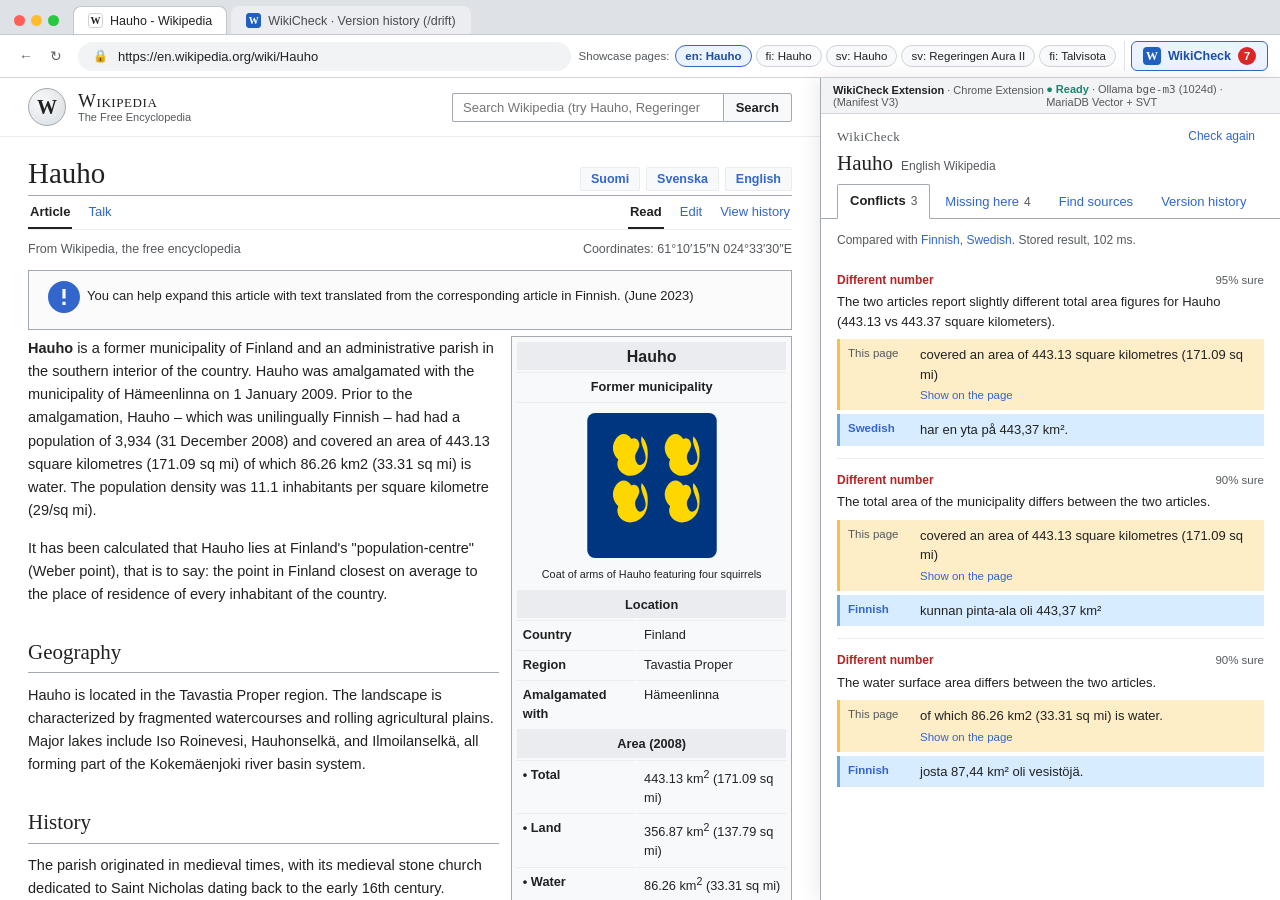
==== demo.html @ b53b030d "Add interactive GitHub-hosted Wikipedia + WikiCheck extension demo for Hauho" ====
<!doctype html>
<html lang="en">
<head>
  <meta charset="utf-8">
  <meta name="viewport" content="width=device-width, initial-scale=1">
  <title>Hauho - Wikipedia (with WikiCheck Extension Demo)</title>
  <style>
    :root {
      --paper: #ffffff;
      --wash: #f8f9fa;
      --ink: #202122;
      --muted: #54595d;
      --rule: #a2a9b1;
      --soft: #eaecf0;
      --link: #3366cc;
      --this: #feeec8;
      --this-edge: #f0c14b;
      --other: #d8ecff;
      --other-edge: #6fa8dc;
      --alert: #b32424;
      --good: #14866d;
      --fact: #1f5fbf;
      --attr: #9dc3ea;
      --disp: #f4a35f;
      --deny: #d1490f;
      --serif: "Linux Libertine", "Libertinus Serif", Georgia, "Times New Roman", serif;
      --sans: -apple-system, BlinkMacSystemFont, "Segoe UI", Roboto, "Helvetica Neue", Arial, sans-serif;
    }

    * { box-sizing: border-box; }
    html, body {
      margin: 0;
      padding: 0;
      height: 100%;
      overflow: hidden;
      font-family: var(--sans);
      color: var(--ink);
      background: #dee1e6;
    }
    [hidden] { display: none !important; }

    /* ---- Simulated Chrome Browser Frame ---- */
    .browser-shell {
      display: flex;
      flex-direction: column;
      height: 100vh;
      width: 100vw;
    }

    .browser-tabs {
      display: flex;
      align-items: flex-end;
      gap: 4px;
      padding: 6px 12px 0;
      background: #dee1e6;
      border-bottom: 1px solid #c4c7cc;
      user-select: none;
      flex: none;
    }

    .window-dots {
      display: flex;
      gap: 6px;
      align-items: center;
      padding: 0 10px 8px 2px;
    }
    .window-dots span {
      width: 11px;
      height: 11px;
      border-radius: 50%;
      display: inline-block;
    }
    .dot-r { background: #ff5f57; }
    .dot-y { background: #febc2e; }
    .dot-g { background: #28c840; }

    .b-tab {
      display: inline-flex;
      align-items: center;
      gap: 7px;
      padding: 6px 14px;
      font-size: 12.5px;
      color: #474a4f;
      background: #ebedf0;
      border: 1px solid transparent;
      border-bottom: 0;
      border-radius: 8px 8px 0 0;
      cursor: pointer;
      max-width: 260px;
      white-space: nowrap;
      overflow: hidden;
      text-overflow: ellipsis;
    }
    .b-tab.active {
      background: #ffffff;
      color: #202122;
      font-weight: 500;
      border-color: #c4c7cc;
    }
    .b-tab .w-favicon {
      width: 15px;
      height: 15px;
      border-radius: 3px;
      background: #fff;
      border: 1px solid #d0d4d9;
      display: inline-flex;
      align-items: center;
      justify-content: center;
      font-family: var(--serif);
      font-weight: 700;
      font-size: 10px;
      flex: none;
    }

    .browser-bar {
      display: flex;
      align-items: center;
      gap: 8px;
      padding: 6px 12px;
      background: #ffffff;
      border-bottom: 1px solid #d0d4d9;
      flex: none;
      flex-wrap: wrap;
    }

    .nav-btns {
      display: flex;
      gap: 2px;
    }
    .nav-btn {
      width: 28px;
      height: 28px;
      border: 0;
      background: transparent;
      border-radius: 50%;
      color: #5f6368;
      display: inline-flex;
      align-items: center;
      justify-content: center;
      cursor: pointer;
      font-size: 14px;
    }
    .nav-btn:hover { background: #f1f3f4; }

    .omnibox {
      flex: 1 1 260px;
      min-width: 200px;
      display: flex;
      align-items: center;
      gap: 8px;
      background: #f1f3f4;
      border-radius: 999px;
      padding: 5px 14px;
      font-size: 13px;
      color: #202122;
      border: 1px solid transparent;
    }
    .omnibox:focus-within {
      background: #fff;
      border-color: #3366cc;
      box-shadow: 0 0 0 2px rgba(51, 102, 204, 0.15);
    }
    .lock-icon {
      color: #5f6368;
      font-size: 12px;
      flex: none;
    }
    .url-input {
      border: 0;
      background: transparent;
      width: 100%;
      font: inherit;
      color: inherit;
      outline: none;
    }

    .quick-demos {
      display: flex;
      align-items: center;
      gap: 4px;
      flex-wrap: wrap;
    }
    .quick-demos-label {
      font-size: 11.5px;
      color: #54595d;
      margin-right: 2px;
    }
    .demo-pill {
      padding: 4px 9px;
      font-size: 11.5px;
      border-radius: 999px;
      border: 1px solid #d0d4d9;
      background: #f8f9fa;
      color: #202122;
      cursor: pointer;
      transition: all 0.15s;
    }
    .demo-pill:hover {
      background: #eaecf0;
      border-color: #a2a9b1;
    }
    .demo-pill.active {
      background: #eaf3ff;
      border-color: #3366cc;
      color: #1f4da0;
      font-weight: 600;
    }

    .ext-toolbar {
      display: flex;
      align-items: center;
      gap: 6px;
      padding-left: 6px;
      border-left: 1px solid #e0e2e6;
    }
    .ext-btn {
      position: relative;
      display: inline-flex;
      align-items: center;
      gap: 7px;
      padding: 5px 11px;
      border-radius: 6px;
      border: 1px solid #c8ccd1;
      background: #f8f9fa;
      color: #202122;
      font-size: 12.5px;
      font-weight: 600;
      cursor: pointer;
      transition: all 0.15s;
    }
    .ext-btn:hover { background: #eaecf0; }
    .ext-btn.open {
      background: #eaf3ff;
      border-color: #3366cc;
      color: #1d4fa3;
    }
    .ext-icon-box {
      width: 18px;
      height: 18px;
      border-radius: 4px;
      background: #1f5fbf;
      color: #fff;
      font-family: var(--serif);
      font-size: 12px;
      font-weight: 700;
      display: inline-flex;
      align-items: center;
      justify-content: center;
    }
    .ext-badge {
      display: inline-flex;
      align-items: center;
      justify-content: center;
      min-width: 18px;
      height: 18px;
      padding: 0 5px;
      border-radius: 999px;
      font-size: 11px;
      font-weight: 700;
      color: #fff;
      background: #dc2626;
    }

    /* ---- Main Workspace: Wikipedia Left + WikiCheck Extension Right ---- */
    .workspace {
      flex: 1 1 auto;
      min-height: 0;
      display: flex;
      background: #ffffff;
      position: relative;
    }

    /* ---- Wikipedia Vector-2022 Pane ---- */
    .wiki-pane {
      flex: 1 1 auto;
      min-width: 0;
      height: 100%;
      overflow-y: auto;
      background: #ffffff;
      color: #202122;
      scroll-behavior: smooth;
    }

    .wiki-topbar {
      display: flex;
      align-items: center;
      justify-content: space-between;
      padding: 10px 28px;
      border-bottom: 1px solid #eaecf0;
      background: #ffffff;
      position: sticky;
      top: 0;
      z-index: 10;
    }
    .wiki-brand {
      display: flex;
      align-items: center;
      gap: 12px;
    }
    .wiki-globe {
      width: 38px;
      height: 38px;
      border-radius: 50%;
      background: radial-gradient(circle at 35% 35%, #f8f9fa, #d8dce0);
      border: 1px solid #a2a9b1;
      display: flex;
      align-items: center;
      justify-content: center;
      font-family: var(--serif);
      font-size: 20px;
      font-weight: 700;
      color: #202122;
    }
    .wiki-wordmark {
      font-family: var(--serif);
      font-size: 19px;
      letter-spacing: 0.03em;
      line-height: 1.1;
      font-variant: small-caps;
    }
    .wiki-tagline {
      font-size: 11px;
      color: #54595d;
      display: block;
      font-family: var(--sans);
      font-variant: normal;
      letter-spacing: 0;
    }
    .wiki-search-box {
      display: flex;
      max-width: 340px;
      width: 100%;
    }
    .wiki-search-box input {
      flex: 1;
      padding: 6px 10px;
      border: 1px solid #a2a9b1;
      border-right: 0;
      border-radius: 2px 0 0 2px;
      font-size: 13px;
    }
    .wiki-search-box button {
      padding: 6px 12px;
      border: 1px solid #a2a9b1;
      background: #f8f9fa;
      font-size: 13px;
      font-weight: 600;
      color: #202122;
      border-radius: 0 2px 2px 0;
      cursor: pointer;
    }

    .wiki-container {
      max-width: 1040px;
      margin: 0 auto;
      padding: 18px 28px 64px;
    }

    .wiki-title-row {
      display: flex;
      align-items: baseline;
      justify-content: space-between;
      border-bottom: 1px solid #a2a9b1;
      padding-bottom: 4px;
      gap: 12px;
    }
    .wiki-title-row h1 {
      margin: 0;
      font-family: var(--serif);
      font-size: 29px;
      font-weight: 400;
      line-height: 1.25;
    }
    .wiki-lang-switcher {
      display: inline-flex;
      align-items: center;
      gap: 6px;
      font-size: 13px;
    }
    .wiki-lang-btn {
      padding: 4px 10px;
      color: #3366cc;
      background: #f8f9fa;
      border: 1px solid #eaecf0;
      border-radius: 2px;
      cursor: pointer;
      font-weight: 600;
      font-size: 12.5px;
    }
    .wiki-lang-btn:hover {
      background: #eaf3ff;
      border-color: #3366cc;
    }

    .wiki-page-tabs {
      display: flex;
      justify-content: space-between;
      align-items: center;
      border-bottom: 1px solid #eaecf0;
      margin-bottom: 12px;
      font-size: 13px;
    }
    .wiki-tab-group {
      display: flex;
      gap: 14px;
    }
    .wiki-tab {
      padding: 8px 2px;
      color: #3366cc;
      background: none;
      border: 0;
      border-bottom: 2px solid transparent;
      cursor: pointer;
      font: inherit;
    }
    .wiki-tab:hover { text-decoration: underline; }
    .wiki-tab.active {
      color: #202122;
      border-bottom-color: #202122;
      font-weight: 600;
    }

    .wiki-site-sub {
      font-size: 12.5px;
      color: #54595d;
      margin-bottom: 14px;
      display: flex;
      justify-content: space-between;
      flex-wrap: wrap;
      gap: 8px;
    }

    /* Wikipedia Content Styling */
    .mw-body-content {
      font-size: 14.5px;
      line-height: 1.6;
      color: #202122;
    }
    .mw-body-content a {
      color: #3366cc;
      text-decoration: none;
    }
    .mw-body-content a:hover { text-decoration: underline; }
    .mw-body-content p {
      margin: 0.5em 0 1em;
    }
    .mw-body-content h2 {
      font-family: var(--serif);
      font-size: 21px;
      font-weight: 400;
      border-bottom: 1px solid #a2a9b1;
      padding-bottom: 3px;
      margin: 1.4em 0 0.5em;
      overflow: hidden;
    }
    .mw-body-content h3 {
      font-size: 16.5px;
      font-weight: 600;
      margin: 1.1em 0 0.4em;
    }
    .mw-editsection {
      font-family: var(--sans);
      font-size: 12px;
      font-weight: 400;
      color: #54595d;
      margin-left: 8px;
    }
    .reference {
      font-size: 11px;
      line-height: 1;
      vertical-align: super;
    }

    /* Expand banner */
    .ambox {
      margin: 0 0 16px;
      padding: 10px 14px;
      background: #f8f9fa;
      border: 1px solid #a2a9b1;
      border-left: 10px solid #3366cc;
      font-size: 13px;
      line-height: 1.45;
      display: flex;
      gap: 12px;
      align-items: flex-start;
    }
    .ambox-icon {
      font-size: 18px;
      color: #3366cc;
      font-weight: 700;
      flex: none;
      padding-top: 2px;
    }

    /* Infobox */
    .wiki-infobox {
      float: right;
      clear: right;
      width: 290px;
      margin: 0 0 16px 22px;
      background: #f8f9fa;
      border: 1px solid #a2a9b1;
      padding: 4px;
      font-size: 12.5px;
      line-height: 1.45;
    }
    @media (max-width: 1100px) {
      .wiki-infobox { float: none; width: 100%; max-width: 340px; margin: 0 0 16px 0; }
    }
    .wiki-infobox th, .wiki-infobox td {
      padding: 4px 6px;
      vertical-align: top;
      text-align: left;
      border-top: 1px solid #eaecf0;
    }
    .wiki-infobox .ib-title {
      text-align: center;
      font-size: 15px;
      font-weight: 700;
      background: #eaecf0;
      padding: 6px;
      border-top: 0;
    }
    .wiki-infobox .ib-sub {
      text-align: center;
      font-size: 12px;
      color: #54595d;
      background: #f0f2f5;
      padding: 3px 6px;
    }
    .wiki-infobox .ib-center {
      text-align: center;
      padding: 8px 6px;
    }
    .wiki-infobox .ib-section {
      background: #eaecf0;
      font-weight: 600;
      text-align: left;
    }

    /* Tables in articles (e.g., Regeringen Aura II) */
    .wikitable {
      border-collapse: collapse;
      margin: 1em 0;
      background: #f8f9fa;
      border: 1px solid #a2a9b1;
      font-size: 13.5px;
      width: 100%;
    }
    .wikitable th, .wikitable td {
      border: 1px solid #a2a9b1;
      padding: 6px 10px;
      text-align: left;
    }
    .wikitable th {
      background: #eaecf0;
      font-weight: 600;
    }

    /* Edit banner inside Wikipedia */
    .wiki-edit-banner {
      margin: 0 0 14px;
      padding: 12px 14px;
      background: #fef9e7;
      border: 1px solid #f0c14b;
      border-left: 4px solid #d97706;
      font-size: 13px;
      display: flex;
      align-items: center;
      justify-content: space-between;
      gap: 12px;
      flex-wrap: wrap;
    }
    .wiki-edit-actions {
      display: flex;
      gap: 8px;
      flex-wrap: wrap;
    }
    .wiki-btn {
      padding: 5px 11px;
      font-size: 12.5px;
      font-weight: 600;
      border-radius: 2px;
      border: 1px solid #a2a9b1;
      background: #fff;
      cursor: pointer;
    }
    .wiki-btn.primary {
      background: #3366cc;
      border-color: #3366cc;
      color: #fff;
    }
    .wiki-btn.primary:hover { background: #2a4b8d; }
    #mw-content-text[contenteditable="true"] {
      outline: 2px dashed #3366cc;
      outline-offset: 8px;
      background: #fffef9;
    }

    /* Highlight style from extension/content.js */
    .aikakone-hl {
      outline: 3px solid #dc2626 !important;
      background-color: #fef08a !important;
      border-radius: 4px;
      transition: background-color 0.3s ease;
    }

    /* ---- WikiCheck Extension Popup Sidebar (Exact styles from extension/styles.css) ---- */
    .extension-dock {
      width: 460px;
      flex: none;
      height: 100%;
      border-left: 1px solid var(--rule);
      background: var(--paper);
      display: flex;
      flex-direction: column;
      box-shadow: -4px 0 18px rgba(0, 0, 0, 0.08);
      z-index: 20;
    }
    @media (max-width: 900px) {
      .workspace { flex-direction: column; }
      .extension-dock { width: 100%; height: 52%; border-left: 0; border-top: 2px solid var(--rule); }
    }

    .ext-chrome-caption {
      display: flex;
      align-items: center;
      justify-content: space-between;
      padding: 5px 12px;
      background: #f1f3f4;
      border-bottom: 1px solid #d0d4d9;
      font-size: 11px;
      color: #54595d;
      flex: none;
    }
    .ext-chrome-caption strong { color: #202122; }

    .wikicheck-popup {
      flex: 1 1 auto;
      min-height: 0;
      display: flex;
      flex-direction: column;
      font: 13px/1.5 var(--sans);
      color: var(--ink);
      background: var(--paper);
    }
    .wikicheck-popup a { color: var(--link); text-decoration: none; }
    .wikicheck-popup a:hover { text-decoration: underline; }
    .wikicheck-popup button { font: inherit; cursor: pointer; }

    .wikicheck-popup header { padding: 10px 16px 0; border-bottom: 1px solid var(--rule); flex: none; }
    .wikicheck-popup .masthead { display: flex; align-items: center; justify-content: space-between; min-height: 22px; }
    .wikicheck-popup .wordmark { font: 400 13px/1 var(--serif); letter-spacing: .04em; color: var(--muted); }
    .wikicheck-popup .page-title {
      margin: 2px 0 8px; font: 400 21px/1.25 var(--serif); color: var(--ink);
      overflow: hidden; text-overflow: ellipsis; white-space: nowrap;
    }
    .wikicheck-popup .page-title .edition { font: 400 12px/1 var(--sans); color: var(--muted); margin-left: 8px; white-space: nowrap; }
    .wikicheck-popup .quiet-btn {
      padding: 2px 8px; font-size: 12px; color: var(--link);
      background: none; border: 1px solid transparent; border-radius: 2px;
    }
    .wikicheck-popup .quiet-btn:hover { text-decoration: underline; }

    .wikicheck-popup .modes { display: flex; gap: 2px; margin-bottom: -1px; }
    .wikicheck-popup .mode {
      padding: 6px 12px 7px; font-size: 13px; color: var(--link);
      background: none; border: 1px solid transparent; border-bottom: 0; border-radius: 2px 2px 0 0;
    }
    .wikicheck-popup .mode:not(.active):hover { text-decoration: underline; }
    .wikicheck-popup .mode.active {
      color: var(--ink); font-weight: 600; background: var(--paper); cursor: default;
      border-color: var(--rule); border-bottom: 1px solid var(--paper);
    }
    .wikicheck-popup .n { margin-left: 5px; font-size: 12px; font-weight: 400; color: var(--muted); }
    .wikicheck-popup .n:empty { display: none; }

    .wikicheck-popup .field-row { display: flex; }
    .wikicheck-popup .field-row input[type=text] {
      flex: 1; min-width: 0; padding: 6px 9px; font: inherit; color: inherit; background: var(--paper);
      border: 1px solid var(--rule); border-right: 0; border-radius: 2px 0 0 2px; outline: none;
    }
    .wikicheck-popup .field-row input[type=text]:focus,
    .wikicheck-popup textarea:focus,
    .wikicheck-popup input[type=date]:focus {
      border-color: var(--link); box-shadow: inset 0 0 0 1px var(--link);
    }
    .wikicheck-popup .field-row button, .wikicheck-popup .primary {
      padding: 6px 14px; font-weight: 600; color: #fff; background: var(--link);
      border: 1px solid var(--link); border-radius: 0 2px 2px 0;
    }
    .wikicheck-popup .primary { border-radius: 2px; }
    .wikicheck-popup .field-row button:hover, .wikicheck-popup .primary:hover { background: #2a4b8d; border-color: #2a4b8d; }
    #driftForm + #driftOut > .also:first-child, #driftForm + #driftOut > .state { margin-top: 10px; }

    .wikicheck-popup main { padding: 12px 16px 16px; overflow-y: auto; flex: 1 1 auto; min-height: 0; }

    .wikicheck-popup .state { padding: 22px 8px; color: var(--muted); text-align: center; }
    .wikicheck-popup .state strong { color: var(--ink); }
    .wikicheck-popup .state small { display: block; margin-top: 4px; }
    .wikicheck-popup .spinner {
      width: 20px; height: 20px; margin: 0 auto 10px;
      border: 2px solid var(--soft); border-top-color: var(--link);
      border-radius: 50%; animation: spin .8s linear infinite;
    }
    .wikicheck-popup .spinner.inline { display: inline-block; width: 11px; height: 11px; margin: 0 7px -1px 0; }
    @keyframes spin { to { transform: rotate(360deg); } }

    .wikicheck-popup .also { margin: 0 0 10px; font-size: 12px; color: var(--muted); }
    .wikicheck-popup .section-label { margin: 16px 0 2px; font: 400 15px/1.3 var(--serif); border-bottom: 1px solid var(--soft); padding-bottom: 2px; }

    .wikicheck-popup .item { padding: 12px 0; border-bottom: 1px solid var(--soft); }
    .wikicheck-popup .item:last-child { border-bottom: 0; }
    .wikicheck-popup .item-head { display: flex; align-items: baseline; justify-content: space-between; gap: 10px; margin-bottom: 3px; }
    .wikicheck-popup .kind { font-size: 12px; font-weight: 600; color: var(--alert); }
    .wikicheck-popup .kind.gap { color: #8a5a00; }
    .wikicheck-popup .kind.calm { color: var(--muted); }
    .wikicheck-popup .aside { font-size: 11.5px; color: var(--muted); white-space: nowrap; }
    .wikicheck-popup .expl { margin: 0 0 8px; }

    .wikicheck-popup .side {
      display: grid; grid-template-columns: 62px 1fr; gap: 0 10px; align-items: start;
      padding: 6px 8px; border-left: 3px solid; margin-top: 4px;
    }
    .wikicheck-popup .side.this { background: var(--this); border-color: var(--this-edge); }
    .wikicheck-popup .side.other { background: var(--other); border-color: var(--other-edge); }
    .wikicheck-popup .side-label { font-size: 11.5px; color: var(--muted); line-height: 1.4; }
    .wikicheck-popup .side-label a { font-weight: 600; }
    .wikicheck-popup .quote { font: 400 13px/1.5 var(--sans); overflow-wrap: anywhere; }
    .wikicheck-popup .cell + .cell::before { content: ""; display: inline-block; height: .9em; margin: 0 7px -1px; border-left: 1px solid var(--rule); }
    .wikicheck-popup .find {
      display: block; margin-top: 3px; padding: 0; font-size: 11.5px; color: var(--link);
      background: none; border: 0; text-align: left;
    }
    .wikicheck-popup .find:hover { text-decoration: underline; }

    .wikicheck-popup details { margin-top: 8px; font-size: 12px; }
    .wikicheck-popup summary { cursor: pointer; color: var(--link); }
    .wikicheck-popup summary:hover { text-decoration: underline; }
    .wikicheck-popup .para {
      margin-top: 6px; padding: 6px 10px; border-left: 3px solid var(--soft);
      font: 400 13px/1.55 var(--sans); white-space: pre-wrap; overflow-wrap: anywhere;
    }
    .wikicheck-popup .demo-links { margin-top: 12px; display: flex; flex-direction: column; gap: 6px; text-align: left; }
    .wikicheck-popup .demo-links a { padding: 7px 10px; border: 1px solid var(--soft); background: var(--wash); border-radius: 2px; }
    .wikicheck-popup .demo-links a:hover { background: var(--soft); }

    .wikicheck-popup .ask-form textarea {
      display: block; width: 100%; padding: 7px 9px; font: inherit; color: inherit; resize: vertical;
      border: 1px solid var(--rule); border-radius: 2px; outline: none;
    }
    .wikicheck-popup .ask-row { display: flex; justify-content: space-between; align-items: center; margin-top: 8px; font-size: 12px; color: var(--muted); }
    .wikicheck-popup .ask-row input[type=date] { margin-left: 6px; padding: 3px 5px; font: inherit; color: var(--ink); border: 1px solid var(--rule); border-radius: 2px; outline: none; }
    .wikicheck-popup .answer { margin: 14px 0 4px; font: 400 14.5px/1.6 var(--sans); }
    .wikicheck-popup .cite { font: 400 11px/0 var(--sans); vertical-align: super; }
    .wikicheck-popup .source-n { color: var(--muted); margin-right: 4px; }

    .wikicheck-popup .summary { margin: 12px 0 2px; font: 400 14px/1.6 var(--sans); }
    .wikicheck-popup .run-status { margin: 12px 0 4px; color: var(--muted); }
    .wikicheck-popup .run-status strong { color: var(--ink); }
    .wikicheck-popup .timeline, .drift-full-view .timeline { margin: 6px 0 0; padding: 0; list-style: none; border-left: 2px solid var(--soft); }
    .wikicheck-popup .timeline li, .drift-full-view .timeline li { position: relative; padding: 9px 0 9px 14px; }
    .wikicheck-popup .timeline li::before, .drift-full-view .timeline li::before {
      content: ""; position: absolute; left: -6px; top: 15px; width: 8px; height: 8px;
      border-radius: 50%; background: var(--paper); border: 2px solid var(--rule);
    }
    .wikicheck-popup .when, .drift-full-view .when { font-size: 11.5px; color: var(--muted); }
    .wikicheck-popup .claim, .drift-full-view .claim { font-weight: 600; }
    .wikicheck-popup .move, .drift-full-view .move { display: block; }
    .stance { padding: 0 4px; border-radius: 2px; white-space: nowrap; }
    .st-fact { background: #1f5fbf; color: #fff; }
    .st-attr { background: #9dc3ea; color: #202122; }
    .st-none { background: transparent; color: #54595d; box-shadow: inset 0 0 0 1px #a2a9b1; }
    .st-disp { background: #f4a35f; color: #202122; }
    .st-deny { background: #d1490f; color: #fff; }
    .wikicheck-popup .edit-note, .drift-full-view .edit-note { display: block; margin-top: 2px; font-size: 12px; color: var(--muted); }

    /* ---- Full /drift Timeline View (Tab 2) ---- */
    .drift-full-view {
      flex: 1 1 auto;
      min-width: 0;
      height: 100%;
      overflow-y: auto;
      background: #fff;
      padding: 20px 32px 60px;
    }
    .drift-wrap { max-width: 1180px; margin: 0 auto; }
    .drift-full-view h1 { font: 400 28px/1.2 var(--serif); margin: 4px 0 6px; }
    .drift-full-view h2 { font: 400 18px/1.3 var(--serif); border-bottom: 1px solid var(--soft); padding-bottom: 3px; margin: 22px 0 8px; }
    .drift-grid { display: grid; grid-template-columns: minmax(0, 1fr) 340px; gap: 28px; align-items: start; margin-top: 14px; }
    @media (max-width: 960px) { .drift-grid { grid-template-columns: 1fr; } }
    .drift-panel { position: sticky; top: 16px; padding-left: 18px; border-left: 1px solid var(--soft); font-size: 13.5px; }
    .drift-panel .quote { margin: 6px 0; padding: 6px 10px; border-left: 3px solid var(--soft); }
    .drift-panel .quote.del { background: var(--this); border-color: var(--this-edge); }
    .drift-panel .quote.add { background: var(--other); border-color: var(--other-edge); }
    .drift-legend { display: flex; gap: 6px 16px; flex-wrap: wrap; font-size: 12.5px; color: var(--muted); margin: 8px 0 0; }
    .drift-legend i { display: inline-block; width: 18px; height: 10px; margin-right: 5px; vertical-align: -1px; border: 1px solid var(--rule); }
  </style>
</head>
<body>
  <div class="browser-shell">
    <!-- Simulated Browser Tabs -->
    <div class="browser-tabs">
      <div class="window-dots" aria-hidden="true">
        <span class="dot-r"></span><span class="dot-y"></span><span class="dot-g"></span>
      </div>
      <button class="b-tab active" id="tabWiki" type="button">
        <span class="w-favicon">W</span>
        <span id="browserTabTitle">Hauho - Wikipedia</span>
      </button>
      <button class="b-tab" id="tabDriftFull" type="button">
        <span class="w-favicon" style="background:#1f5fbf;color:#fff;border-color:#1f5fbf;">W</span>
        <span>WikiCheck · Version history (/drift)</span>
      </button>
    </div>

    <!-- Simulated Browser Omnibox & Extension Toolbar -->
    <div class="browser-bar">
      <div class="nav-btns">
        <button class="nav-btn" id="btnBack" title="Back" type="button">&#8592;</button>
        <button class="nav-btn" id="btnReload" title="Reload page" type="button">&#8635;</button>
      </div>
      <form class="omnibox" id="urlForm">
        <span class="lock-icon" title="HTTPS">&#128274;</span>
        <input class="url-input" id="urlInput" type="text" value="https://en.wikipedia.org/wiki/Hauho" aria-label="Address bar">
      </form>
      <div class="quick-demos" id="quickDemos">
        <span class="quick-demos-label">Showcase pages:</span>
        <button type="button" class="demo-pill active" data-key="en:Hauho">en: Hauho</button>
        <button type="button" class="demo-pill" data-key="fi:Hauho">fi: Hauho</button>
        <button type="button" class="demo-pill" data-key="sv:Hauho">sv: Hauho</button>
        <button type="button" class="demo-pill" data-key="sv:Regeringen_Aura_II">sv: Regeringen Aura II</button>
        <button type="button" class="demo-pill" data-key="fi:Talvisota">fi: Talvisota</button>
      </div>
      <div class="ext-toolbar">
        <button type="button" class="ext-btn open" id="extToggleBtn" title="Toggle WikiCheck Chrome Extension Popup">
          <span class="ext-icon-box">W</span>
          <span>WikiCheck</span>
          <span class="ext-badge" id="extBadge">7</span>
        </button>
      </div>
    </div>

    <!-- Main Workspace: Wikipedia Page + WikiCheck Extension Popup -->
    <div class="workspace">
      <!-- Left: Wikipedia Page -->
      <div class="wiki-pane" id="wikiPane">
        <div class="wiki-topbar">
          <div class="wiki-brand">
            <div class="wiki-globe">W</div>
            <div>
              <span class="wiki-wordmark">Wikipedia</span>
              <span class="wiki-tagline" id="wikiTagline">The Free Encyclopedia</span>
            </div>
          </div>
          <form class="wiki-search-box" id="wikiSearchForm">
            <input type="search" id="wikiSearchInput" placeholder="Search Wikipedia (try Hauho, Regeringen Aura II, Talvisota)">
            <button type="submit">Search</button>
          </form>
        </div>

        <div class="wiki-container">
          <div class="wiki-title-row">
            <h1 id="firstHeading">Hauho</h1>
            <div class="wiki-lang-switcher" id="wikiLangSwitcher"></div>
          </div>

          <div class="wiki-page-tabs">
            <div class="wiki-tab-group">
              <button type="button" class="wiki-tab active">Article</button>
              <button type="button" class="wiki-tab" id="wikiTalkTab">Talk</button>
            </div>
            <div class="wiki-tab-group">
              <button type="button" class="wiki-tab active" id="wikiReadTab">Read</button>
              <button type="button" class="wiki-tab" id="wikiEditTab">Edit</button>
              <button type="button" class="wiki-tab" id="wikiHistoryTab">View history</button>
            </div>
          </div>

          <div class="wiki-site-sub">
            <span id="siteSub">From Wikipedia, the free encyclopedia</span>
            <span>Coordinates: 61°10′15″N 024°33′30″E</span>
          </div>

          <div class="wiki-edit-banner" id="wikiEditBanner" hidden>
            <div>
              <strong>Editing <span id="editArticleName">Hauho</span>:</strong>
              Edit the text directly below or apply the cross-language fix, then click <strong>Check again</strong> in WikiCheck to verify the fix!
            </div>
            <div class="wiki-edit-actions">
              <button type="button" class="wiki-btn primary" id="applyQuickFixBtn">Apply Finnish/Swedish area fix (443.37 km² &amp; 87.44 km²)</button>
              <button type="button" class="wiki-btn" id="resetArticleBtn">Reset original article</button>
              <button type="button" class="wiki-btn" id="doneEditBtn">Done editing</button>
            </div>
          </div>

          <div id="mw-content-text" class="mw-body-content"></div>
        </div>
      </div>

      <!-- Full-page /drift timeline view (when second browser tab is selected) -->
      <div class="drift-full-view" id="driftFullPane" hidden>
        <div class="drift-wrap">
          <div style="display:flex;justify-content:space-between;align-items:baseline;border-bottom:1px solid var(--rule);padding-bottom:10px;">
            <div>
              <div style="font:400 13px/1 var(--serif);letter-spacing:.04em;color:var(--muted);">WikiCheck</div>
              <h1 id="driftFullTitle">Version history · Hauho</h1>
              <p style="margin:0;color:var(--muted);font-size:13.5px;">How Wikipedia's position on key claims changed over the years, down to the exact edit (MariaDB System-Versioned Tables + Gemini Decisions API).</p>
            </div>
            <div style="display:flex;gap:8px;">
              <button type="button" class="wiki-btn" id="driftSwitchHauho">Trace: Hauho (14 changes)</button>
              <button type="button" class="wiki-btn" id="driftSwitchTalvisota">Trace: Talvisota / Finnish History (Recorded run)</button>
              <button type="button" class="wiki-btn primary" id="driftBackToWiki">Back to Wikipedia article</button>
            </div>
          </div>
          <div class="drift-grid">
            <section>
              <div id="driftFullSummary" style="margin:12px 0;font-size:15px;line-height:1.6;max-width:72ch;"></div>
              <h2>Position over time (Stance strips)</h2>
              <div id="driftFullStrips" style="overflow-x:auto;border-top:1px solid var(--soft);"></div>
              <div class="drift-legend">
                <span><i style="background:var(--fact)"></i>Stated as fact</span>
                <span><i style="background:var(--attr)"></i>Attributed or hedged</span>
                <span><i style="background:transparent"></i>Not addressed</span>
                <span><i style="background:var(--disp)"></i>Presented as disputed</span>
                <span><i style="background:var(--deny)"></i>Denied</span>
                <span>Click any dot or change below to inspect the exact Wikipedia diff.</span>
              </div>
              <h2>Changes of position</h2>
              <ol class="timeline" id="driftFullHeadlines"></ol>
            </section>
            <aside class="drift-panel">
              <h2 style="margin-top:0;">Evidence &amp; Diff</h2>
              <div id="driftFullProof">
                <p style="color:var(--muted);">Click a change or dot on the chart to inspect the exact edit, editor, timestamp, and removed/added passages.</p>
              </div>
            </aside>
          </div>
        </div>
      </div>

      <!-- Right: WikiCheck Chrome Extension Popup (exact extension/popup.html UI) -->
      <aside class="extension-dock" id="extensionDock">
        <div class="ext-chrome-caption">
          <span><strong>WikiCheck Extension</strong> · Chrome Extension (Manifest V3)</span>
          <span id="backendStatusBadge" title="Connects to local Ollama (127.0.0.1:11434) &amp; WikiCheck API (127.0.0.1:8020) when running, with embedded bge-m3 vectors + MariaDB cache for GitHub Pages">Ollama <code>bge-m3</code> · MariaDB Vector + SVT</span>
        </div>
        <div class="wikicheck-popup">
          <header>
            <div class="masthead">
              <span class="wordmark">WikiCheck</span>
              <button id="refreshBtn" class="quiet-btn" title="Compare this article with its other language editions again, ignoring the stored result">Check again</button>
            </div>
            <h1 id="pageTitle" class="page-title">Hauho<span class="edition">English Wikipedia</span></h1>
            <nav class="modes" id="modes" aria-label="Tools">
              <button class="mode active" data-mode="conflicts" title="Statements that contradict the other language editions">Conflicts<span class="n" id="nConflicts">3</span></button>
              <button class="mode" data-mode="gaps" title="Important content the other language editions have and this page lacks">Missing here<span class="n" id="nGaps">4</span></button>
              <button class="mode" data-mode="ask" title="Ask a question and get cited Wikipedia sources, neutrality checks, and conflicting passages">Find sources</button>
              <button class="mode" data-mode="drift" title="Track how an article's claims changed across versions and edits">Version history</button>
            </nav>
          </header>

          <main>
            <div id="content">
              <div class="state">Loading…</div>
            </div>
          </main>
        </div>
      </aside>
    </div>
  </div>
  <script>
// Wikipedia articles mock dictionary for offline verification and extension demo
window.WIKI_ARTICLES = {
  "en:Hauho": {
    "lang": "en",
    "title": "Hauho",
    "slug": "Hauho",
    "url": "https://en.wikipedia.org/wiki/Hauho",
    "editionLabel": "From Wikipedia, the free encyclopedia",
    "langCount": "19 languages",
    "siblings": [
      {
        "lang": "fi",
        "label": "Suomi",
        "key": "fi:Hauho",
        "url": "https://fi.wikipedia.org/wiki/Hauho"
      },
      {
        "lang": "sv",
        "label": "Svenska",
        "key": "sv:Hauho",
        "url": "https://sv.wikipedia.org/wiki/Hauho"
      },
      {
        "lang": "en",
        "label": "English",
        "key": "en:Hauho",
        "url": "https://en.wikipedia.org/wiki/Hauho"
      }
    ],
    "html": "<div id=\"mw-content-text\" class=\"mw-body-content\">\n  <div class=\"mw-parser-output\">\n    <div role=\"note\" class=\"ambox ambox-notice metadata\" style=\"border-left: 10px solid #36c; background-color: #fbfbfb; padding: 0.5em 1em; margin: 0.5em 0; border: 1px solid #a2a9b1;\">\n      <table style=\"width: 100%; background: transparent;\">\n        <tbody>\n          <tr>\n            <td style=\"width: 40px; text-align: center; vertical-align: middle;\">\n              <svg xmlns=\"http://www.w3.org/2000/svg\" width=\"32\" height=\"32\" viewBox=\"0 0 20 20\"><path fill=\"#36c\" d=\"M10 0C4.48 0 0 4.48 0 10s4.48 10 10 10 10-4.48 10-10S15.52 0 10 0zm1 15H9v-2h2v2zm0-4H9V5h2v6z\"/></svg>\n            </td>\n            <td>\n              <p>You can help expand this article with text translated from the corresponding article in Finnish. (June 2023)</p>\n            </td>\n          </tr>\n        </tbody>\n      </table>\n    </div>\n\n    <table class=\"infobox wiki-infobox ib-settlement\" style=\"float: right; margin: 0 0 1em 1em; border: 1px solid #a2a9b1; padding: 0.2em; background-color: #f8f9fa; font-size: 88%; width: 22em; line-height: 1.5em;\">\n      <tbody>\n        <tr>\n          <th colspan=\"2\" class=\"infobox-above\" style=\"text-align: center; font-size: 125%; font-weight: bold; background-color: #eaecf0;\">Hauho</th>\n        </tr>\n        <tr>\n          <td colspan=\"2\" class=\"infobox-subheader\" style=\"text-align: center; font-weight: bold;\">Former municipality</td>\n        </tr>\n        <tr>\n          <td colspan=\"2\" class=\"infobox-image\" style=\"text-align: center;\">\n            <svg xmlns=\"http://www.w3.org/2000/svg\" viewBox=\"0 0 500 560\" width=\"130\" height=\"145\" style=\"margin: 0.5em auto; display: block;\">\n              <rect width=\"500\" height=\"560\" rx=\"30\" fill=\"#003580\"/>\n              <!-- Coat of Arms with 4 squirrels -->\n              <g fill=\"#ffd700\">\n                <!-- Squirrel 1 (top-left) -->\n                <path d=\"M 120 180 C 100 160 90 130 110 100 C 130 70 160 80 170 100 C 190 90 205 110 200 130 C 195 150 175 160 190 190 C 200 210 220 200 225 180 C 230 150 200 120 210 90 C 230 110 240 150 230 190 C 220 230 180 250 150 240 C 120 230 110 200 120 180 Z\"/>\n                <!-- Squirrel 2 (top-right) -->\n                <path d=\"M 320 180 C 300 160 290 130 310 100 C 330 70 360 80 370 100 C 390 90 405 110 400 130 C 395 150 375 160 390 190 C 400 210 420 200 425 180 C 430 150 400 120 410 90 C 430 110 440 150 430 190 C 420 230 380 250 350 240 C 320 230 310 200 320 180 Z\"/>\n                <!-- Squirrel 3 (bottom-left) -->\n                <path d=\"M 120 360 C 100 340 90 310 110 280 C 130 250 160 260 170 280 C 190 270 205 290 200 310 C 195 330 175 340 190 370 C 200 390 220 380 225 360 C 230 330 200 300 210 270 C 230 290 240 330 230 370 C 220 410 180 430 150 420 C 120 410 110 380 120 360 Z\"/>\n                <!-- Squirrel 4 (bottom-right) -->\n                <path d=\"M 320 360 C 300 340 290 310 310 280 C 330 250 360 260 370 280 C 390 270 405 290 400 310 C 395 330 375 340 390 370 C 400 390 420 380 425 360 C 430 330 400 300 410 270 C 430 290 440 330 430 370 C 420 410 380 430 350 420 C 320 410 310 380 320 360 Z\"/>\n              </g>\n            </svg>\n            <div style=\"font-size: 85%;\">Coat of arms of Hauho featuring four squirrels</div>\n          </td>\n        </tr>\n        <tr>\n          <th colspan=\"2\" class=\"infobox-header\" style=\"text-align: center; background-color: #eaecf0;\">Location</th>\n        </tr>\n        <tr>\n          <th scope=\"row\">Country</th>\n          <td>Finland</td>\n        </tr>\n        <tr>\n          <th scope=\"row\">Region</th>\n          <td>Tavastia Proper</td>\n        </tr>\n        <tr>\n          <th scope=\"row\">Amalgamated with</th>\n          <td>Hämeenlinna</td>\n        </tr>\n        <tr>\n          <th colspan=\"2\" class=\"infobox-header\" style=\"text-align: center; background-color: #eaecf0;\">Area (2008)</th>\n        </tr>\n        <tr>\n          <th scope=\"row\">• Total</th>\n          <td>443.13 km<sup>2</sup> (171.09 sq mi)</td>\n        </tr>\n        <tr>\n          <th scope=\"row\">• Land</th>\n          <td>356.87 km<sup>2</sup> (137.79 sq mi)</td>\n        </tr>\n        <tr>\n          <th scope=\"row\">• Water</th>\n          <td>86.26 km<sup>2</sup> (33.31 sq mi)</td>\n        </tr>\n        <tr>\n          <th colspan=\"2\" class=\"infobox-header\" style=\"text-align: center; background-color: #eaecf0;\">Population (31 December 2008)</th>\n        </tr>\n        <tr>\n          <th scope=\"row\">• Total</th>\n          <td>3,934</td>\n        </tr>\n        <tr>\n          <th scope=\"row\">• Density</th>\n          <td>11.1/km<sup>2</sup> (29/sq mi)</td>\n        </tr>\n      </tbody>\n    </table>\n\n    <p><b>Hauho</b> is a former municipality of Finland and an administrative parish in the southern interior of the country. Hauho was amalgamated with the municipality of Hämeenlinna on 1 January 2009. Prior to the amalgamation, Hauho – which was unilingually Finnish – had had a population of 3,934 (31 December 2008) and covered an area of 443.13 square kilometres (171.09 sq mi) of which 86.26 km2 (33.31 sq mi) is water. The population density was 11.1 inhabitants per square kilometre (29/sq mi).</p>\n\n    <p>It has been calculated that Hauho lies at Finland's \"population-centre\" (Weber point), that is to say: the point in Finland closest on average to the place of residence of every inhabitant of the country.</p>\n\n    <h2><span class=\"mw-headline\" id=\"Geography\">Geography</span></h2>\n    <p>Hauho is located in the Tavastia Proper region. The landscape is characterized by fragmented watercourses and rolling agricultural plains. Major lakes include Iso Roinevesi, Hauhonselkä, and Ilmoilanselkä, all forming part of the Kokemäenjoki river basin system.</p>\n\n    <h2><span class=\"mw-headline\" id=\"History\">History</span></h2>\n    <p>The parish originated in medieval times, with its medieval stone church dedicated to Saint Nicholas dating back to the early 16th century. Historically, Hauho was an important regional centre in Tavastia, notable for manor houses and trade routes along its connected waterways. In 2009, it was consolidated into Hämeenlinna together with Kalvola, Lammi, Tuulos and Renko.</p>\n\n    <h2><span class=\"mw-headline\" id=\"Villages\">Villages</span></h2>\n    <p>Historic villages of Hauho include:</p>\n    <ul>\n      <li>Alvettula</li>\n      <li>Eteläinen</li>\n      <li>Hauhon kirkonkylä</li>\n      <li>Ilmoila</li>\n      <li>Kokkila</li>\n      <li>Mustila</li>\n      <li>Porras</li>\n    </ul>\n\n    <h2><span class=\"mw-headline\" id=\"Notable_people\">Notable people</span></h2>\n    <ul>\n      <li>Johan Hampus Furuhjelm (1821–1892), vice-admiral and governor of Russian America, associated with Hovinkartano manor</li>\n      <li>Martti Skytte (c. 1480–1550), Bishop of Turku, born in Hauho</li>\n      <li>Axel Fredrik Charpentier (1865–1949), Chancellor of Justice, of Hahkiala manor</li>\n    </ul>\n\n    <h2><span class=\"mw-headline\" id=\"References\">References</span></h2>\n    <div class=\"reflist\" style=\"font-size: 90%;\">\n      <ol class=\"references\">\n        <li id=\"cite_note-area-1\"><span class=\"mw-cite-backlink\"><b>^</b></span> <span class=\"reference-text\">Maanmittauslaitos: Suomen pinta-ala kunnittain 1.1.2008.</span></li>\n        <li id=\"cite_note-pop-2\"><span class=\"mw-cite-backlink\"><b>^</b></span> <span class=\"reference-text\">Väestörekisterikeskus: Kuntien asukasluvut aakkosjärjestyksessä 31.12.2008.</span></li>\n        <li id=\"cite_note-weber-3\"><span class=\"mw-cite-backlink\"><b>^</b></span> <span class=\"reference-text\">Tilastokeskus: Suomen väestöllinen keskipiste (Weberin piste).</span></li>\n      </ol>\n    </div>\n  </div>\n</div>",
    "historyHtml": "\n    <div id=\"mw-history-content\">\n      <h1 id=\"firstHeading\" class=\"firstHeading\">Hauho: Revision history</h1>\n      <p>View logs for this page: <a href=\"#logs\">Filter revisions</a></p>\n      <section id=\"pagehistory\">\n        <ul class=\"mw-contributions-list\">\n          \n        <li class=\"mw-history-line\">\n          <span class=\"mw-history-histlinks\">(<a href=\"#diff\" class=\"mw-history-undo\">cur</a> | <a href=\"#prev\">prev</a>)</span>\n          <input type=\"radio\" value=\"1162391001\" name=\"oldid\">\n          <input type=\"radio\" value=\"1162391001\" name=\"diff\">\n          <a href=\"#view\" class=\"mw-changeslist-date\">14 June 2023</a>\n          <span class=\"history-user\"><a href=\"#user\">FinnishHistorian</a></span>\n          <span class=\"mw-changeslist-separator\">. .</span>\n          <span class=\"history-size\">(7421 bytes)</span>\n          <span class=\"mw-changeslist-separator\">. .</span>\n          <span class=\"comment\">(added translation expansion template and population stats)</span>\n        </li>\n        \n        <li class=\"mw-history-line\">\n          <span class=\"mw-history-histlinks\">(<a href=\"#diff\" class=\"mw-history-undo\">cur</a> | <a href=\"#prev\">prev</a>)</span>\n          <input type=\"radio\" value=\"1089201923\" name=\"oldid\">\n          <input type=\"radio\" value=\"1089201923\" name=\"diff\">\n          <a href=\"#view\" class=\"mw-changeslist-date\">22 May 2022</a>\n          <span class=\"history-user\"><a href=\"#user\">GeogBot</a></span>\n          <span class=\"mw-changeslist-separator\">. .</span>\n          <span class=\"history-size\">(6890 bytes)</span>\n          <span class=\"mw-changeslist-separator\">. .</span>\n          <span class=\"comment\">(updating municipality figures)</span>\n        </li>\n        \n        <li class=\"mw-history-line\">\n          <span class=\"mw-history-histlinks\">(<a href=\"#diff\" class=\"mw-history-undo\">cur</a> | <a href=\"#prev\">prev</a>)</span>\n          <input type=\"radio\" value=\"951029384\" name=\"oldid\">\n          <input type=\"radio\" value=\"951029384\" name=\"diff\">\n          <a href=\"#view\" class=\"mw-changeslist-date\">15 April 2020</a>\n          <span class=\"history-user\"><a href=\"#user\">TavastiaEditor</a></span>\n          <span class=\"mw-changeslist-separator\">. .</span>\n          <span class=\"history-size\">(6412 bytes)</span>\n          <span class=\"mw-changeslist-separator\">. .</span>\n          <span class=\"comment\">(expand geography and notable residents)</span>\n        </li>\n        \n        <li class=\"mw-history-line\">\n          <span class=\"mw-history-histlinks\">(<a href=\"#diff\" class=\"mw-history-undo\">cur</a> | <a href=\"#prev\">prev</a>)</span>\n          <input type=\"radio\" value=\"261890123\" name=\"oldid\">\n          <input type=\"radio\" value=\"261890123\" name=\"diff\">\n          <a href=\"#view\" class=\"mw-changeslist-date\">1 January 2009</a>\n          <span class=\"history-user\"><a href=\"#user\">WikiAdmin</a></span>\n          <span class=\"mw-changeslist-separator\">. .</span>\n          <span class=\"history-size\">(4820 bytes)</span>\n          <span class=\"mw-changeslist-separator\">. .</span>\n          <span class=\"comment\">(amalgamation into Hämeenlinna noted)</span>\n        </li>\n        \n        </ul>\n      </section>\n    </div>\n    "
  },
  "fi:Hauho": {
    "lang": "fi",
    "title": "Hauho",
    "slug": "Hauho",
    "url": "https://fi.wikipedia.org/wiki/Hauho",
    "editionLabel": "Vapaasta tietosanakirjasta Wikipediasta",
    "langCount": "19 kieltä",
    "siblings": [
      {
        "lang": "fi",
        "label": "Suomi",
        "key": "fi:Hauho",
        "url": "https://fi.wikipedia.org/wiki/Hauho"
      },
      {
        "lang": "sv",
        "label": "Svenska",
        "key": "sv:Hauho",
        "url": "https://sv.wikipedia.org/wiki/Hauho"
      },
      {
        "lang": "en",
        "label": "English",
        "key": "en:Hauho",
        "url": "https://en.wikipedia.org/wiki/Hauho"
      }
    ],
    "html": "<div id=\"mw-content-text\" class=\"mw-body-content\">\n  <div class=\"mw-parser-output\">\n    <table class=\"infobox wiki-infobox\" style=\"float: right; margin: 0 0 1em 1em; border: 1px solid #a2a9b1; padding: 0.2em; background-color: #f8f9fa; font-size: 88%; width: 22em; line-height: 1.5em;\">\n      <tbody>\n        <tr>\n          <th colspan=\"2\" class=\"infobox-above\" style=\"text-align: center; font-size: 125%; font-weight: bold; background-color: #eaecf0;\">Hauho</th>\n        </tr>\n        <tr>\n          <td colspan=\"2\" class=\"infobox-subheader\" style=\"text-align: center; font-weight: bold;\">Entinen Suomen kunta</td>\n        </tr>\n        <tr>\n          <th colspan=\"2\" class=\"infobox-header\" style=\"text-align: center; background-color: #eaecf0;\">Kuntatiedot (31.12.2008)</th>\n        </tr>\n        <tr>\n          <th scope=\"row\">Maakunta</th>\n          <td>Kanta-Häme</td>\n        </tr>\n        <tr>\n          <th scope=\"row\">Kuntaliitos</th>\n          <td>1.1.2009 (Hämeenlinna)</td>\n        </tr>\n        <tr>\n          <th scope=\"row\">Pinta-ala</th>\n          <td>443,37 km²</td>\n        </tr>\n        <tr>\n          <th scope=\"row\">• josta maata</th>\n          <td>355,93 km²</td>\n        </tr>\n        <tr>\n          <th scope=\"row\">• josta sisävettä</th>\n          <td>87,44 km²</td>\n        </tr>\n        <tr>\n          <th scope=\"row\">Väkiluku</th>\n          <td>3 934</td>\n        </tr>\n        <tr>\n          <th scope=\"row\">Väestötiheys</th>\n          <td>11,05 as./km²</td>\n        </tr>\n      </tbody>\n    </table>\n\n    <p><b>Hauho</b> on entinen Suomen kunta ja vuonna 2009 tehdyn kuntaliitoksen jälkeen osa Hämeenlinnaa. Ennen lakkauttamistaan kunta sijaitsi hallinnollisesti Kanta-Hämeen maakunnassa ja Etelä-Suomen läänissä. Hauhon naapurikunnat olivat Hattula, Hämeenlinna, Lammi, Luopioinen, Pälkäne ja Tuulos. Ennen kuntaliitosta kunnan pinta-ala oli 443,37 km², josta 87,44 km² oli vesistöjä. Asukkaita Hauholla oli lakkautushetkellä 3 934 henkeä.</p>\n\n    <h2><span class=\"mw-headline\" id=\"Historia\">Historia</span></h2>\n    <p>Varhaisimmat historialliset merkinnät Hauhosta ovat vuodelta 1329, jolloin kuningas Maunu Eerikinpoika määräsi kultakin suvulta maksettavan neljän turkisnahan kirkollisveron takavarikkoon, minkä johdosta paavi julisti hauholaiset pannaan maksamattoman veron tähden. Riita koski silloin Suomen piispalle Pentille maksettavaa palkkaa. Tästä tapauksesta muistuttavat Hauhon vaakunan neljä oravaa.</p>\n\n    <p>Pannan vuoksi alttarit ja kaikki pyhät kuvat peitettiin suruvaipoin. Messu luettiin hiljaisuudessa tai ei ollenkaan, sillä pappi saattoi lukea vain kirkon ovelta muutamia sanoja syntejään katuville kansalaisille. Lapsia ei kastettu, eikä ruumiita siunattu pyhään maahan. Poikkeuksen tekivät papit ja kerjäläiset sekä kahta vuotta nuoremmat lapset. Aviopuolisot vihittiin liittoon hautausmaalla. Asukkaita oli kielletty ajamasta partaansa ja leikkaamasta tukkaansa. Toisiaan ei myöskään saanut tervehtiä. Hauholaiset taipuivat lopulta ja piispa sai taas veronsa, sillä elämä oli kirkollisessa mielessä pannan aikana kurjaa.</p>\n\n    <p>Hauholla on ollut asutusta jo kivikaudella, mistä todistavat asuinpaikkalöydöt Eteläisissä ja Perkiössä. Alueen nykyinen asutus periytyy rautakaudelta 500-luvun tienoilta. Rautakautisia kalmistoja on muun muassa Ilmoilassa ja Alvettulassa. Hauhon alueella on myös vanhoja uhrikiviä ja Hyypiövuoren muinaislinna. Jo 1400-luvulla mainitaan useimpien Hauhon nykyisten kylien nimet.</p>\n\n    <h2><span class=\"mw-headline\" id=\"Maantiede\">Maantiede</span></h2>\n    <p>Hauhon maisemissa vuorottelevat rikkonaiset vesistöalueet ja niiden väliset loivapiirteiset viljelyalueet. Huomattavimmat järvet ovat Iso Roinevesi (suurin syvyys 73 metriä), Pyhäjärvi, Hauhonselkä ja Ilmoilanselkä, jotka kuuluvat Kokemäenjoen vesistön Hauhon reittiin. Miltei kaikkien suurien järvien korkeus merenpinnasta on 84 metriä. Maasto vesireitin ympärillä koostuu moreeniselänteistä ja harjujaksosta. Muutamat mäet kohoavat yli 150 metriin merenpinnasta. Järvien rannoilla ja laaksoissa on savea ja hiesua, kunnan eteläosassa myös turvemaita.</p>\n\n    <p>Hauhon korkein maastonkohta on Mustilan ja Sappeen välisen Isomäen huipulla (171 m mpy.). Ilmoilanselän länsipuolella sijaitseva Vermasvuori (152 m mpy.) on ollut tunnettu näköalapaikka. Harjumuodostumista huomattavin on kirkonkylän kautta kaakosta luoteeseen kulkeva harjujakso, joka muodostaa kuitenkin vain harvoja selväpiirteisiä selänteitä. Toinen suurehko harjumuodostuma, Palssarinkangas, sijaitsee Hauhonselän lounaispuolella Hattulan rajalla.</p>\n\n    <h2><span class=\"mw-headline\" id=\"Asutus_ja_kartanot\">Asutus ja kartanot</span></h2>\n    <p>Hauhon asutus on ryhmittynyt vesistöjä ympäröiville savi- ja hiesumaille. Kunnan väestökeskittymät ovat kirkonkylä, Eteläinen ja Alvettula. Hauholla on useita kartanoita, joita ovat esimerkiksi Hahkiala, Hovinkartano, Kyttälä ja Wuolteen kartano. Hahkialan kartanon omisti vuodesta 1651 Ranskasta kotoisin oleva Charpentier'n suku ja nykyään kartano on Fazer-suvun omistuksessa. Hovinkartano on kuulunut aikoinaan muun muassa Gripenbergin ja Furuhjelmin suvuille. Wuolteen kartano kuuluu Aminoff-suvulle. Piispa Martti Skytten kerrotaan olleen kotoisin Kyttälän kartanosta.</p>\n\n    <h2><span class=\"mw-headline\" id=\"Elinkeinot\">Elinkeinot</span></h2>\n    <p>Hauho on perinteisesti ollut maa- ja metsätalouspitäjä, ja näillä elinkeinoilla onkin edelleen suuri merkitys (23 % työpaikoista). Palvelujen osuus on 57 % ja jalostustoiminnan 17 % työpaikoista. Nykyisin Hauho on myös matkailupitäjä ja vapaa-ajan asuntoja on paljon järvien runsauden ansiosta.</p>\n\n    <h2><span class=\"mw-headline\" id=\"Lähteet\">Lähteet</span></h2>\n    <div class=\"reflist\" style=\"font-size: 90%;\">\n      <ol class=\"references\">\n        <li id=\"cite_note-1\"><span class=\"mw-cite-backlink\"><b>^</b></span> <span class=\"reference-text\">Maanmittauslaitos: Suomen pinta-ala kunnittain 1.1.2008.</span></li>\n        <li id=\"cite_note-2\"><span class=\"mw-cite-backlink\"><b>^</b></span> <span class=\"reference-text\">Hauhon historia I–II. Hauhon kunta, 1969.</span></li>\n      </ol>\n    </div>\n  </div>\n</div>",
    "historyHtml": "\n    <div id=\"mw-history-content\">\n      <h1 id=\"firstHeading\" class=\"firstHeading\">Hauho: Revision history</h1>\n      <p>View logs for this page: <a href=\"#logs\">Filter revisions</a></p>\n      <section id=\"pagehistory\">\n        <ul class=\"mw-contributions-list\">\n          \n        <li class=\"mw-history-line\">\n          <span class=\"mw-history-histlinks\">(<a href=\"#diff\" class=\"mw-history-undo\">cur</a> | <a href=\"#prev\">prev</a>)</span>\n          <input type=\"radio\" value=\"21884021\" name=\"oldid\">\n          <input type=\"radio\" value=\"21884021\" name=\"diff\">\n          <a href=\"#view\" class=\"mw-changeslist-date\">12. syyskuuta 2024</a>\n          <span class=\"history-user\"><a href=\"#user\">HämeenTietäjä</a></span>\n          <span class=\"mw-changeslist-separator\">. .</span>\n          <span class=\"history-size\">(12840 bytes)</span>\n          <span class=\"mw-changeslist-separator\">. .</span>\n          <span class=\"comment\">(laajennettu kartano- ja asutushistoriaa)</span>\n        </li>\n        \n        <li class=\"mw-history-line\">\n          <span class=\"mw-history-histlinks\">(<a href=\"#diff\" class=\"mw-history-undo\">cur</a> | <a href=\"#prev\">prev</a>)</span>\n          <input type=\"radio\" value=\"20458129\" name=\"oldid\">\n          <input type=\"radio\" value=\"20458129\" name=\"diff\">\n          <a href=\"#view\" class=\"mw-changeslist-date\">3. toukokuuta 2023</a>\n          <span class=\"history-user\"><a href=\"#user\">Kartanotutkija</a></span>\n          <span class=\"mw-changeslist-separator\">. .</span>\n          <span class=\"history-size\">(11420 bytes)</span>\n          <span class=\"mw-changeslist-separator\">. .</span>\n          <span class=\"comment\">(tarkistettu Hahkialan ja Hovinkartanon omistussuhteet)</span>\n        </li>\n        \n        <li class=\"mw-history-line\">\n          <span class=\"mw-history-histlinks\">(<a href=\"#diff\" class=\"mw-history-undo\">cur</a> | <a href=\"#prev\">prev</a>)</span>\n          <input type=\"radio\" value=\"18290123\" name=\"oldid\">\n          <input type=\"radio\" value=\"18290123\" name=\"diff\">\n          <a href=\"#view\" class=\"mw-changeslist-date\">19. helmikuuta 2021</a>\n          <span class=\"history-user\"><a href=\"#user\">GeografiFi</a></span>\n          <span class=\"mw-changeslist-separator\">. .</span>\n          <span class=\"history-size\">(9840 bytes)</span>\n          <span class=\"mw-changeslist-separator\">. .</span>\n          <span class=\"comment\">(lisätty korkeimmat kohdat Isomäki ja Vermasvuori)</span>\n        </li>\n        \n        <li class=\"mw-history-line\">\n          <span class=\"mw-history-histlinks\">(<a href=\"#diff\" class=\"mw-history-undo\">cur</a> | <a href=\"#prev\">prev</a>)</span>\n          <input type=\"radio\" value=\"10543219\" name=\"oldid\">\n          <input type=\"radio\" value=\"10543219\" name=\"diff\">\n          <a href=\"#view\" class=\"mw-changeslist-date\">1. tammikuuta 2009</a>\n          <span class=\"history-user\"><a href=\"#user\">KuntauudistusBot</a></span>\n          <span class=\"mw-changeslist-separator\">. .</span>\n          <span class=\"history-size\">(7120 bytes)</span>\n          <span class=\"mw-changeslist-separator\">. .</span>\n          <span class=\"comment\">(kuntaliitos Hämeenlinnaan)</span>\n        </li>\n        \n        </ul>\n      </section>\n    </div>\n    "
  },
  "sv:Hauho": {
    "lang": "sv",
    "title": "Hauho",
    "slug": "Hauho",
    "url": "https://sv.wikipedia.org/wiki/Hauho",
    "editionLabel": "Från Wikipedia",
    "langCount": "19 språk",
    "siblings": [
      {
        "lang": "fi",
        "label": "Suomi",
        "key": "fi:Hauho",
        "url": "https://fi.wikipedia.org/wiki/Hauho"
      },
      {
        "lang": "sv",
        "label": "Svenska",
        "key": "sv:Hauho",
        "url": "https://sv.wikipedia.org/wiki/Hauho"
      },
      {
        "lang": "en",
        "label": "English",
        "key": "en:Hauho",
        "url": "https://en.wikipedia.org/wiki/Hauho"
      }
    ],
    "html": "<div id=\"mw-content-text\" class=\"mw-body-content\">\n  <div class=\"mw-parser-output\">\n    <table class=\"infobox wiki-infobox\" style=\"float: right; margin: 0 0 1em 1em; border: 1px solid #a2a9b1; padding: 0.2em; background-color: #f8f9fa; font-size: 88%; width: 22em; line-height: 1.5em;\">\n      <tbody>\n        <tr>\n          <th colspan=\"2\" class=\"infobox-above\" style=\"text-align: center; font-size: 125%; font-weight: bold; background-color: #eaecf0;\">Hauho</th>\n        </tr>\n        <tr>\n          <td colspan=\"2\" class=\"infobox-subheader\" style=\"text-align: center; font-weight: bold;\">Före detta kommun i Finland</td>\n        </tr>\n        <tr>\n          <th colspan=\"2\" class=\"infobox-header\" style=\"text-align: center; background-color: #eaecf0;\">Kommunfakta</th>\n        </tr>\n        <tr>\n          <th scope=\"row\">Landskap</th>\n          <td>Egentliga Tavastland</td>\n        </tr>\n        <tr>\n          <th scope=\"row\">Sammanslagen med</th>\n          <td>Tavastehus (2009)</td>\n        </tr>\n        <tr>\n          <th scope=\"row\">Areal</th>\n          <td>443,37 km²</td>\n        </tr>\n        <tr>\n          <th scope=\"row\">Folkmängd (2008)</th>\n          <td>3 934</td>\n        </tr>\n      </tbody>\n    </table>\n\n    <p><b>Hauho</b> är en före detta kommun i landskapet Egentliga Tavastland i Finland. Hauho slogs den 1 januari 2009 samman med staden Tavastehus. Före sammanslagningen var Hauho en enspråkigt finsk kommun och har en yta på 443,37 km².</p>\n\n    <h2><span class=\"mw-headline\" id=\"Historia\">Historia</span></h2>\n    <p>Hauho kyrksockens ursprung torde med säkerhet kunna hänföras till mitten av 1200-talet. Socknen nämns första gången år 1329. Möjligen har Lampis varit ett kapell under Hauho men blev en självständig kyrksocken i slutet av 1300-talet. Tuulos kapell under Hauho bildades under andra hälften av 1400-talet och nämns första gången år 1478.</p>\n\n    <p>Hauho gråstenskyrka, helgad åt S:t Nikolaus, härstammar från omkring år 1500 och är belägen vid Hauhonselkä. Den medeltida kyrkan har bevarat flera träskulpturer och altarskåp från 1400- och 1500-talen.</p>\n\n    <h2><span class=\"mw-headline\" id=\"Geografi\">Geografi</span></h2>\n    <p>Området präglas av sjöar och åsar. De största sjöarna är Iso Roinevesi och Hauhonselkä. Hauho gränsade före sammanslagningen till Hattula, Tavastehus, Lampis, Luopiois, Pälkäne och Tuulos.</p>\n\n    <h2><span class=\"mw-headline\" id=\"Referenser\">Referenser</span></h2>\n    <div class=\"reflist\" style=\"font-size: 90%;\">\n      <ol class=\"references\">\n        <li id=\"cite_note-1\"><span class=\"mw-cite-backlink\"><b>^</b></span> <span class=\"reference-text\">Lantmäteriverket: Finlands areal kommunvis 1.1.2008.</span></li>\n        <li id=\"cite_note-2\"><span class=\"mw-cite-backlink\"><b>^</b></span> <span class=\"reference-text\">Palola, A.-P: <i>Yleiskatsaus Suomen keskiaikaisten seurakuntien perustamisajankohdista</i>, Turun historiallinen arkisto 52, 1997.</span></li>\n      </ol>\n    </div>\n  </div>\n</div>",
    "historyHtml": "\n    <div id=\"mw-history-content\">\n      <h1 id=\"firstHeading\" class=\"firstHeading\">Hauho: Revision history</h1>\n      <p>View logs for this page: <a href=\"#logs\">Filter revisions</a></p>\n      <section id=\"pagehistory\">\n        <ul class=\"mw-contributions-list\">\n          \n        <li class=\"mw-history-line\">\n          <span class=\"mw-history-histlinks\">(<a href=\"#diff\" class=\"mw-history-undo\">cur</a> | <a href=\"#prev\">prev</a>)</span>\n          <input type=\"radio\" value=\"48921045\" name=\"oldid\">\n          <input type=\"radio\" value=\"48921045\" name=\"diff\">\n          <a href=\"#view\" class=\"mw-changeslist-date\">18 oktober 2023</a>\n          <span class=\"history-user\"><a href=\"#user\">Tavastbo</a></span>\n          <span class=\"mw-changeslist-separator\">. .</span>\n          <span class=\"history-size\">(4510 bytes)</span>\n          <span class=\"mw-changeslist-separator\">. .</span>\n          <span class=\"comment\">(kompletterade sockenhistorik och referens till Palola)</span>\n        </li>\n        \n        <li class=\"mw-history-line\">\n          <span class=\"mw-history-histlinks\">(<a href=\"#diff\" class=\"mw-history-undo\">cur</a> | <a href=\"#prev\">prev</a>)</span>\n          <input type=\"radio\" value=\"39120984\" name=\"oldid\">\n          <input type=\"radio\" value=\"39120984\" name=\"diff\">\n          <a href=\"#view\" class=\"mw-changeslist-date\">5 maj 2021</a>\n          <span class=\"history-user\"><a href=\"#user\">Kyrkhistoriker</a></span>\n          <span class=\"mw-changeslist-separator\">. .</span>\n          <span class=\"history-size\">(3890 bytes)</span>\n          <span class=\"mw-changeslist-separator\">. .</span>\n          <span class=\"comment\">(utökade information om S:t Nikolaus kyrka)</span>\n        </li>\n        \n        <li class=\"mw-history-line\">\n          <span class=\"mw-history-histlinks\">(<a href=\"#diff\" class=\"mw-history-undo\">cur</a> | <a href=\"#prev\">prev</a>)</span>\n          <input type=\"radio\" value=\"12894562\" name=\"oldid\">\n          <input type=\"radio\" value=\"12894562\" name=\"diff\">\n          <a href=\"#view\" class=\"mw-changeslist-date\">2 januari 2009</a>\n          <span class=\"history-user\"><a href=\"#user\">FinBot</a></span>\n          <span class=\"mw-changeslist-separator\">. .</span>\n          <span class=\"history-size\">(2650 bytes)</span>\n          <span class=\"mw-changeslist-separator\">. .</span>\n          <span class=\"comment\">(kommunsammanslagningen med Tavastehus)</span>\n        </li>\n        \n        </ul>\n      </section>\n    </div>\n    "
  },
  "sv:Regeringen_Aura_II": {
    "lang": "sv",
    "title": "Regeringen Aura II",
    "slug": "Regeringen_Aura_II",
    "url": "https://sv.wikipedia.org/wiki/Regeringen_Aura_II",
    "editionLabel": "Från Wikipedia",
    "langCount": "4 språk",
    "siblings": [
      {
        "lang": "fi",
        "label": "Suomi",
        "key": "fi:Auran_II_hallitus",
        "url": "https://fi.wikipedia.org/wiki/Auran_II_hallitus"
      },
      {
        "lang": "en",
        "label": "English",
        "key": "en:Aura_II_cabinet",
        "url": "https://en.wikipedia.org/wiki/Aura_II_cabinet"
      },
      {
        "lang": "sv",
        "label": "Svenska",
        "key": "sv:Regeringen_Aura_II",
        "url": "https://sv.wikipedia.org/wiki/Regeringen_Aura_II"
      }
    ],
    "html": "<div id=\"mw-content-text\" class=\"mw-body-content\">\n  <div class=\"mw-parser-output\">\n    <table class=\"infobox wiki-infobox\" style=\"float: right; margin: 0 0 1em 1em; border: 1px solid #a2a9b1; padding: 0.2em; background-color: #f8f9fa; font-size: 88%; width: 22em; line-height: 1.5em;\">\n      <tbody>\n        <tr>\n          <th colspan=\"2\" class=\"infobox-above\" style=\"text-align: center; font-size: 125%; font-weight: bold; background-color: #eaecf0;\">Regeringen Aura II</th>\n        </tr>\n        <tr>\n          <td colspan=\"2\" class=\"infobox-subheader\" style=\"text-align: center; font-weight: bold;\">Finlands 54:e regering</td>\n        </tr>\n        <tr>\n          <th scope=\"row\">Regeringschef</th>\n          <td>Teuvo Aura</td>\n        </tr>\n        <tr>\n          <th scope=\"row\">Typ</th>\n          <td>Tjänstemannaregering</td>\n        </tr>\n        <tr>\n          <th scope=\"row\">Mandatperiod</th>\n          <td>29.10.1971–23.2.1972</td>\n        </tr>\n      </tbody>\n    </table>\n\n    <p><b>Regeringen Aura II</b> var Republiken Finlands 54:e regering och en expeditionsministär (tjänstemannaregering) ledd av statsminister Teuvo Aura. Regeringen verkade under perioden 29 oktober 1971 till 23 februari 1972 efter att Ahti Karjalainens andra regering hade avgått till följd av oenighet kring jordbrukspriserna.</p>\n\n    <p>Regeringen tillsattes av president Urho Kekkonen för att sköta löpande regeringsärenden fram till det förtida riksdagsvalet i januari 1972 och bildandet av en ny parlamentarisk regering under Rafael Paasio.</p>\n\n    <h2><span class=\"mw-headline\" id=\"Ministrar\">Ministrar</span></h2>\n    <table class=\"wikitable sortable\" style=\"font-size: 90%; width: 100%; border: 1px solid #a2a9b1; border-collapse: collapse;\">\n      <thead>\n        <tr style=\"background-color: #eaecf0;\">\n          <th style=\"border: 1px solid #a2a9b1; padding: 0.3em 0.5em; text-align: left;\">Ministerpost</th>\n          <th style=\"border: 1px solid #a2a9b1; padding: 0.3em 0.5em; text-align: left;\">Ämbetsinnehavare</th>\n          <th style=\"border: 1px solid #a2a9b1; padding: 0.3em 0.5em; text-align: left;\">Period</th>\n          <th style=\"border: 1px solid #a2a9b1; padding: 0.3em 0.5em; text-align: left;\">Parti</th>\n        </tr>\n      </thead>\n      <tbody>\n        <tr>\n          <td style=\"border: 1px solid #a2a9b1; padding: 0.3em 0.5em;\">Statsminister</td>\n          <td style=\"border: 1px solid #a2a9b1; padding: 0.3em 0.5em;\">Teuvo Aura</td>\n          <td style=\"border: 1px solid #a2a9b1; padding: 0.3em 0.5em;\">29.10.1971–23.2.1972</td>\n          <td style=\"border: 1px solid #a2a9b1; padding: 0.3em 0.5em;\">opolitisk (Liberala folkpartiet)</td>\n        </tr>\n        <tr>\n          <td style=\"border: 1px solid #a2a9b1; padding: 0.3em 0.5em;\">Minister i statsrådets kansli Esa Timonen</td>\n          <td style=\"border: 1px solid #a2a9b1; padding: 0.3em 0.5em;\">Esa Timonen</td>\n          <td style=\"border: 1px solid #a2a9b1; padding: 0.3em 0.5em;\">2.11.1971–23.2.1972</td>\n          <td style=\"border: 1px solid #a2a9b1; padding: 0.3em 0.5em;\">opolitisk (Centern)</td>\n        </tr>\n        <tr>\n          <td style=\"border: 1px solid #a2a9b1; padding: 0.3em 0.5em;\">Utrikesminister</td>\n          <td style=\"border: 1px solid #a2a9b1; padding: 0.3em 0.5em;\">Olavi J. Mattila</td>\n          <td style=\"border: 1px solid #a2a9b1; padding: 0.3em 0.5em;\">29.10.1971–23.2.1972</td>\n          <td style=\"border: 1px solid #a2a9b1; padding: 0.3em 0.5em;\">opolitisk</td>\n        </tr>\n        <tr>\n          <td style=\"border: 1px solid #a2a9b1; padding: 0.3em 0.5em;\">Minister i utrikesministeriet Reino Rossi</td>\n          <td style=\"border: 1px solid #a2a9b1; padding: 0.3em 0.5em;\">Reino Rossi</td>\n          <td style=\"border: 1px solid #a2a9b1; padding: 0.3em 0.5em;\">29.10.1971–23.2.1971</td>\n          <td style=\"border: 1px solid #a2a9b1; padding: 0.3em 0.5em;\">opolitisk</td>\n        </tr>\n        <tr>\n          <td style=\"border: 1px solid #a2a9b1; padding: 0.3em 0.5em;\">Justitieminister</td>\n          <td style=\"border: 1px solid #a2a9b1; padding: 0.3em 0.5em;\">K. J. Lång</td>\n          <td style=\"border: 1px solid #a2a9b1; padding: 0.3em 0.5em;\">29.10.1971–23.2.1972</td>\n          <td style=\"border: 1px solid #a2a9b1; padding: 0.3em 0.5em;\">opolitisk (SDP)</td>\n        </tr>\n        <tr>\n          <td style=\"border: 1px solid #a2a9b1; padding: 0.3em 0.5em;\">Inrikesminister</td>\n          <td style=\"border: 1px solid #a2a9b1; padding: 0.3em 0.5em;\">Heikki Tuominen</td>\n          <td style=\"border: 1px solid #a2a9b1; padding: 0.3em 0.5em;\">29.10.1971–23.2.1972</td>\n          <td style=\"border: 1px solid #a2a9b1; padding: 0.3em 0.5em;\">opolitisk</td>\n        </tr>\n        <tr>\n          <td style=\"border: 1px solid #a2a9b1; padding: 0.3em 0.5em;\">Försvarsminister</td>\n          <td style=\"border: 1px solid #a2a9b1; padding: 0.3em 0.5em;\">Arvo Pentti</td>\n          <td style=\"border: 1px solid #a2a9b1; padding: 0.3em 0.5em;\">29.10.1971–23.2.1972</td>\n          <td style=\"border: 1px solid #a2a9b1; padding: 0.3em 0.5em;\">opolitisk (Centern)</td>\n        </tr>\n        <tr>\n          <td style=\"border: 1px solid #a2a9b1; padding: 0.3em 0.5em;\">Finansminister</td>\n          <td style=\"border: 1px solid #a2a9b1; padding: 0.3em 0.5em;\">Päiviö Hetemäki</td>\n          <td style=\"border: 1px solid #a2a9b1; padding: 0.3em 0.5em;\">29.10.1971–23.2.1972</td>\n          <td style=\"border: 1px solid #a2a9b1; padding: 0.3em 0.5em;\">opolitisk (Samlingspartiet)</td>\n        </tr>\n        <tr>\n          <td style=\"border: 1px solid #a2a9b1; padding: 0.3em 0.5em;\">Undervisningsminister</td>\n          <td style=\"border: 1px solid #a2a9b1; padding: 0.3em 0.5em;\">Matti Louekoski</td>\n          <td style=\"border: 1px solid #a2a9b1; padding: 0.3em 0.5em;\">29.10.1971–23.2.1972</td>\n          <td style=\"border: 1px solid #a2a9b1; padding: 0.3em 0.5em;\">opolitisk (SDP)</td>\n        </tr>\n        <tr>\n          <td style=\"border: 1px solid #a2a9b1; padding: 0.3em 0.5em;\">Minister i undervisningsministeriet Jouko Tyyri</td>\n          <td style=\"border: 1px solid #a2a9b1; padding: 0.3em 0.5em;\">Jouko Tyyri</td>\n          <td style=\"border: 1px solid #a2a9b1; padding: 0.3em 0.5em;\">29.10.1971–23.2.1971</td>\n          <td style=\"border: 1px solid #a2a9b1; padding: 0.3em 0.5em;\">opolitisk (Centern)</td>\n        </tr>\n        <tr>\n          <td style=\"border: 1px solid #a2a9b1; padding: 0.3em 0.5em;\">Jord- och skogsbruksminister</td>\n          <td style=\"border: 1px solid #a2a9b1; padding: 0.3em 0.5em;\">Samuli Suomela</td>\n          <td style=\"border: 1px solid #a2a9b1; padding: 0.3em 0.5em;\">29.10.1971–23.2.1972</td>\n          <td style=\"border: 1px solid #a2a9b1; padding: 0.3em 0.5em;\">opolitisk</td>\n        </tr>\n        <tr>\n          <td style=\"border: 1px solid #a2a9b1; padding: 0.3em 0.5em;\">Trafikminister</td>\n          <td style=\"border: 1px solid #a2a9b1; padding: 0.3em 0.5em;\">Esa Timonen</td>\n          <td style=\"border: 1px solid #a2a9b1; padding: 0.3em 0.5em;\">29.10.1971–23.2.1972</td>\n          <td style=\"border: 1px solid #a2a9b1; padding: 0.3em 0.5em;\">opolitisk (Centern)</td>\n        </tr>\n        <tr>\n          <td style=\"border: 1px solid #a2a9b1; padding: 0.3em 0.5em;\">Handels- och industriminister</td>\n          <td style=\"border: 1px solid #a2a9b1; padding: 0.3em 0.5em;\">Gunnar Korhonen</td>\n          <td style=\"border: 1px solid #a2a9b1; padding: 0.3em 0.5em;\">29.10.1971–23.2.1972</td>\n          <td style=\"border: 1px solid #a2a9b1; padding: 0.3em 0.5em;\">opolitisk</td>\n        </tr>\n        <tr>\n          <td style=\"border: 1px solid #a2a9b1; padding: 0.3em 0.5em;\">Minister i handels- och industriministeriet Reino Rossi</td>\n          <td style=\"border: 1px solid #a2a9b1; padding: 0.3em 0.5em;\">Reino Rossi</td>\n          <td style=\"border: 1px solid #a2a9b1; padding: 0.3em 0.5em;\">29.10.1971–23.2.1971</td>\n          <td style=\"border: 1px solid #a2a9b1; padding: 0.3em 0.5em;\">opolitisk</td>\n        </tr>\n        <tr>\n          <td style=\"border: 1px solid #a2a9b1; padding: 0.3em 0.5em;\">Social- och hälsovårdsminister</td>\n          <td style=\"border: 1px solid #a2a9b1; padding: 0.3em 0.5em;\">Alli Lahtinen</td>\n          <td style=\"border: 1px solid #a2a9b1; padding: 0.3em 0.5em;\">29.10.1971–23.2.1972</td>\n          <td style=\"border: 1px solid #a2a9b1; padding: 0.3em 0.5em;\">opolitisk (SDP)</td>\n        </tr>\n      </tbody>\n    </table>\n\n    <h2><span class=\"mw-headline\" id=\"Källor\">Källor</span></h2>\n    <div class=\"reflist\" style=\"font-size: 90%;\">\n      <ol class=\"references\">\n        <li id=\"cite_note-1\"><span class=\"mw-cite-backlink\"><b>^</b></span> <span class=\"reference-text\">Statsrådet: 54. Aura II 29.10.1971–23.2.1972. Regeringar och ministrar sedan 1917.</span></li>\n      </ol>\n    </div>\n  </div>\n</div>",
    "historyHtml": "\n    <div id=\"mw-history-content\">\n      <h1 id=\"firstHeading\" class=\"firstHeading\">Regeringen Aura II: Revision history</h1>\n      <p>View logs for this page: <a href=\"#logs\">Filter revisions</a></p>\n      <section id=\"pagehistory\">\n        <ul class=\"mw-contributions-list\">\n          \n        <li class=\"mw-history-line\">\n          <span class=\"mw-history-histlinks\">(<a href=\"#diff\" class=\"mw-history-undo\">cur</a> | <a href=\"#prev\">prev</a>)</span>\n          <input type=\"radio\" value=\"52194821\" name=\"oldid\">\n          <input type=\"radio\" value=\"52194821\" name=\"diff\">\n          <a href=\"#view\" class=\"mw-changeslist-date\">14 november 2024</a>\n          <span class=\"history-user\"><a href=\"#user\">PolitikNörd</a></span>\n          <span class=\"mw-changeslist-separator\">. .</span>\n          <span class=\"history-size\">(6240 bytes)</span>\n          <span class=\"mw-changeslist-separator\">. .</span>\n          <span class=\"comment\">(justerade ministertabell)</span>\n        </li>\n        \n        <li class=\"mw-history-line\">\n          <span class=\"mw-history-histlinks\">(<a href=\"#diff\" class=\"mw-history-undo\">cur</a> | <a href=\"#prev\">prev</a>)</span>\n          <input type=\"radio\" value=\"47219034\" name=\"oldid\">\n          <input type=\"radio\" value=\"47219034\" name=\"diff\">\n          <a href=\"#view\" class=\"mw-changeslist-date\">10 mars 2022</a>\n          <span class=\"history-user\"><a href=\"#user\">StatsvetareSv</a></span>\n          <span class=\"mw-changeslist-separator\">. .</span>\n          <span class=\"history-size\">(5890 bytes)</span>\n          <span class=\"mw-changeslist-separator\">. .</span>\n          <span class=\"comment\">(lade till ministrarnas partibakgrunder)</span>\n        </li>\n        \n        <li class=\"mw-history-line\">\n          <span class=\"mw-history-histlinks\">(<a href=\"#diff\" class=\"mw-history-undo\">cur</a> | <a href=\"#prev\">prev</a>)</span>\n          <input type=\"radio\" value=\"31092831\" name=\"oldid\">\n          <input type=\"radio\" value=\"31092831\" name=\"diff\">\n          <a href=\"#view\" class=\"mw-changeslist-date\">23 augusti 2018</a>\n          <span class=\"history-user\"><a href=\"#user\">HistBot</a></span>\n          <span class=\"mw-changeslist-separator\">. .</span>\n          <span class=\"history-size\">(4510 bytes)</span>\n          <span class=\"mw-changeslist-separator\">. .</span>\n          <span class=\"comment\">(regeringens sammansättning och mandatperiod)</span>\n        </li>\n        \n        </ul>\n      </section>\n    </div>\n    "
  },
  "fi:Talvisota": {
    "lang": "fi",
    "title": "Talvisota",
    "slug": "Talvisota",
    "url": "https://fi.wikipedia.org/wiki/Talvisota",
    "editionLabel": "Vapaasta tietosanakirjasta Wikipediasta",
    "langCount": "68 kieltä",
    "siblings": [
      {
        "lang": "fi",
        "label": "Suomi",
        "key": "fi:Talvisota",
        "url": "https://fi.wikipedia.org/wiki/Talvisota"
      },
      {
        "lang": "sv",
        "label": "Svenska",
        "key": "sv:Vinterkriget",
        "url": "https://sv.wikipedia.org/wiki/Vinterkriget"
      },
      {
        "lang": "en",
        "label": "English",
        "key": "en:Winter_War",
        "url": "https://en.wikipedia.org/wiki/Winter_War"
      }
    ],
    "html": "<div id=\"mw-content-text\" class=\"mw-body-content\">\n  <div class=\"mw-parser-output\">\n    <table class=\"infobox wiki-infobox vevent\" style=\"float: right; margin: 0 0 1em 1em; border: 1px solid #a2a9b1; padding: 0.2em; background-color: #f8f9fa; font-size: 88%; width: 22em; line-height: 1.5em;\">\n      <tbody>\n        <tr>\n          <th colspan=\"2\" class=\"infobox-above summary\" style=\"text-align: center; font-size: 125%; font-weight: bold; background-color: #eaecf0;\">Talvisota</th>\n        </tr>\n        <tr>\n          <td colspan=\"2\" class=\"infobox-subheader\" style=\"text-align: center;\">Osa toista maailmansotaa</td>\n        </tr>\n        <tr>\n          <th scope=\"row\">Aika</th>\n          <td>30. marraskuuta 1939 – 13. maaliskuuta 1940 (105 päivää)</td>\n        </tr>\n        <tr>\n          <th scope=\"row\">Paikka</th>\n          <td>Suomen ja Neuvostoliiton raja-alueet</td>\n        </tr>\n        <tr>\n          <th scope=\"row\">Tulos</th>\n          <td>Moskovan rauhansopimus; Suomi säilytti itsenäisyytensä mutta luovutti alueita Neuvostoliitolle</td>\n        </tr>\n        <tr>\n          <th colspan=\"2\" class=\"infobox-header\" style=\"text-align: center; background-color: #eaecf0;\">Osapuolet</th>\n        </tr>\n        <tr>\n          <td style=\"width: 50%; vertical-align: top; text-align: center;\"><b>Suomi</b></td>\n          <td style=\"width: 50%; vertical-align: top; text-align: center;\"><b>Neuvostoliitto</b></td>\n        </tr>\n        <tr>\n          <th colspan=\"2\" class=\"infobox-header\" style=\"text-align: center; background-color: #eaecf0;\">Komentajat</th>\n        </tr>\n        <tr>\n          <td style=\"vertical-align: top; text-align: center;\">C. G. E. Mannerheim</td>\n          <td style=\"vertical-align: top; text-align: center;\">Kliment Vorošilov<br>Semjon Timošenko</td>\n        </tr>\n      </tbody>\n    </table>\n\n    <p><b>Talvisota</b> oli 30. marraskuuta 1939 – 13. maaliskuuta 1940 Suomen ja Neuvostoliiton välillä käyty sota. Neuvostoliitto aloitti sodan hyökkäämällä ilman sodanjulistusta, ja sota päättyi 105 päivää myöhemmin Moskovan rauhansopimukseen. Hyökkäystä oli edeltänyt puna-armeijan lavastama provokaatio, Mainilan laukaukset, josta syytettiin Suomea.</p>\n\n    <p>Taustalla vaikutti elokuussa 1939 solmittu Saksan ja Neuvostoliiton välinen Molotov–Ribbentrop-sopimus ja sen salainen lisäpöytäkirja, jossa Suomi oli määritelty Neuvostoliiton etupiiriin. Syksyllä 1939 käydyissä neuvotteluissa Neuvostoliitto oli vaatinut Suomelta alueluovutuksia ja tukikohtaoikeuksia, joihin Suomen hallitus ei suostunut.</p>\n\n    <h2><span class=\"mw-headline\" id=\"Sodan_tausta\">Sodan tausta</span></h2>\n    <p>Toisen maailmansodan kynnyksellä natsi-Saksa ja Neuvostoliitto jakoivat Itä-Euroopan etupiireihin. Molotov–Ribbentrop-sopimus solmittiin Moskovassa 23. elokuuta 1939. Sen salaisen lisäpöytäkirjan mukaan Suomi, Viro, Latvia ja myöhemmin Liettua kuuluivat Neuvostoliiton intressipiiriin. Syksyllä 1939 Neuvostoliitto solmi Baltian maiden kanssa niin sanotut avunantosopimukset ja perusti niihin sotilastukikohtia. Samankaltaisia vaatimuksia esitettiin Suomelle neuvotteluissa, joita käytiin Moskovassa loka–marraskuussa 1939.</p>\n\n    <h2><span class=\"mw-headline\" id=\"Sodan_kulku\">Sodan kulku</span></h2>\n    <p>Neuvostoliitto lavasti 26. marraskuuta 1939 rajaloukkauksen nimeltä Mainilan laukaukset ja irtisanoi Suomen ja Neuvostoliiton hyökkäämättömyyssopimuksen. Puna-armeija aloitti suurhyökkäyksen Suomea vastaan aamulla 30. marraskuuta 1939 Karjalankannaksella ja Laatokan Karjalassa sekä useissa kohdissa itärajaa aina Jäämerelle saakka. Samalla Neuvostoliiton ilmavoimat pommittivat Helsinkiä ja muita asutuskeskuksia.</p>\n\n    <p>Puna-armeijan tavoitteena oli valloittaa Suomi lyhyessä ajassa ja asettaa valtaan Terijoen hallitus eli Suomen kansanhallitus johtajanaan Otto Wille Kuusinen. Suomen puolustusvoimat kykenivät kuitenkin torjuntavoittoihin Kannaksen Mannerheim-linjalla ja motittamaan vihollisdivisioonia pohjoisempana (muun muassa Suomussalmen taistelu ja Raatteen tie).</p>\n\n    <h2><span class=\"mw-headline\" id=\"Moskovan_rauha\">Moskovan rauha</span></h2>\n    <p>Ankarat torjuntataistelut talvipakkasissa ja puna-armeijan massiiviset tappiot pakottivat Neuvostoliiton johdon luopumaan koko Suomen miehittämisestä. Sota päättyi 13. maaliskuuta 1940 solmittuun Moskovan rauhansopimukseen. Moskovan rauhansopimus määräsi Suomen luovuttamaan Neuvostoliitolle Karjalankannaksen, Viipurin ja Laatokan Karjalan sekä osia Sallasta ja Kalastajasaarennosta ja vuokraamaan Hangon sotilastukikohdaksi. Suomi säilytti kalliisti lunastetun itsenäisyytensä.</p>\n\n    <h2><span class=\"mw-headline\" id=\"Lähteet\">Lähteet</span></h2>\n    <div class=\"reflist\" style=\"font-size: 90%;\">\n      <ol class=\"references\">\n        <li id=\"cite_note-1\"><span class=\"mw-cite-backlink\"><b>^</b></span> <span class=\"reference-text\">Trotter, William R.: <i>A Frozen Hell: The Russo-Finnish Winter War of 1939–1940</i>. Algonquin Books, 2000.</span></li>\n        <li id=\"cite_note-2\"><span class=\"mw-cite-backlink\"><b>^</b></span> <span class=\"reference-text\">Leskinen, Jari & Juutilainen, Antti (toim.): <i>Talvisodan pikkujättiläinen</i>. WSOY, 1999.</span></li>\n      </ol>\n    </div>\n  </div>\n</div>",
    "historyHtml": "\n    <div id=\"mw-history-content\">\n      <h1 id=\"firstHeading\" class=\"firstHeading\">Talvisota: Revision history</h1>\n      <p>View logs for this page: <a href=\"#logs\">Filter revisions</a></p>\n      <section id=\"pagehistory\">\n        <ul class=\"mw-contributions-list\">\n          \n        <li class=\"mw-history-line\">\n          <span class=\"mw-history-histlinks\">(<a href=\"#diff\" class=\"mw-history-undo\">cur</a> | <a href=\"#prev\">prev</a>)</span>\n          <input type=\"radio\" value=\"22109405\" name=\"oldid\">\n          <input type=\"radio\" value=\"22109405\" name=\"diff\">\n          <a href=\"#view\" class=\"mw-changeslist-date\">13. maaliskuuta 2025</a>\n          <span class=\"history-user\"><a href=\"#user\">SotahistoriaPro</a></span>\n          <span class=\"mw-changeslist-separator\">. .</span>\n          <span class=\"history-size\">(48210 bytes)</span>\n          <span class=\"mw-changeslist-separator\">. .</span>\n          <span class=\"comment\">(Moskovan rauhan 85-vuotispäivän päivitykset ja lähdeviitteet)</span>\n        </li>\n        \n        <li class=\"mw-history-line\">\n          <span class=\"mw-history-histlinks\">(<a href=\"#diff\" class=\"mw-history-undo\">cur</a> | <a href=\"#prev\">prev</a>)</span>\n          <input type=\"radio\" value=\"21092834\" name=\"oldid\">\n          <input type=\"radio\" value=\"21092834\" name=\"diff\">\n          <a href=\"#view\" class=\"mw-changeslist-date\">30. marraskuuta 2024</a>\n          <span class=\"history-user\"><a href=\"#user\">Rintamatutkija</a></span>\n          <span class=\"mw-changeslist-separator\">. .</span>\n          <span class=\"history-size\">(47650 bytes)</span>\n          <span class=\"mw-changeslist-separator\">. .</span>\n          <span class=\"comment\">(tarkennuksia Mainilan laukauksiin ja joukkojen ryhmitykseen)</span>\n        </li>\n        \n        <li class=\"mw-history-line\">\n          <span class=\"mw-history-histlinks\">(<a href=\"#diff\" class=\"mw-history-undo\">cur</a> | <a href=\"#prev\">prev</a>)</span>\n          <input type=\"radio\" value=\"19482019\" name=\"oldid\">\n          <input type=\"radio\" value=\"19482019\" name=\"diff\">\n          <a href=\"#view\" class=\"mw-changeslist-date\">15. lokakuuta 2022</a>\n          <span class=\"history-user\"><a href=\"#user\">KannasExpert</a></span>\n          <span class=\"mw-changeslist-separator\">. .</span>\n          <span class=\"history-size\">(45120 bytes)</span>\n          <span class=\"mw-changeslist-separator\">. .</span>\n          <span class=\"comment\">(Mannerheim-linjan puolustustaistelut)</span>\n        </li>\n        \n        <li class=\"mw-history-line\">\n          <span class=\"mw-history-histlinks\">(<a href=\"#diff\" class=\"mw-history-undo\">cur</a> | <a href=\"#prev\">prev</a>)</span>\n          <input type=\"radio\" value=\"128490\" name=\"oldid\">\n          <input type=\"radio\" value=\"128490\" name=\"diff\">\n          <a href=\"#view\" class=\"mw-changeslist-date\">13. lokakuuta 2003</a>\n          <span class=\"history-user\"><a href=\"#user\">Wikipedisti</a></span>\n          <span class=\"mw-changeslist-separator\">. .</span>\n          <span class=\"history-size\">(1240 bytes)</span>\n          <span class=\"mw-changeslist-separator\">. .</span>\n          <span class=\"comment\">(artikkelin aloitus)</span>\n        </li>\n        \n        </ul>\n      </section>\n    </div>\n    "
  }
};

</script>
<script>
window.WIKICHECK_DATA = {
  "consistency": {
    "en:Hauho": {
      "found": true,
      "cached": true,
      "took_ms": 102,
      "article": {
        "lang": "en",
        "page_id": 2154098,
        "wikidata_id": "Q1013639",
        "title": "Hauho",
        "url": "https://en.wikipedia.org/wiki/Hauho"
      },
      "siblings": [
        {
          "lang": "fi",
          "page_id": 18421,
          "title": "Hauho",
          "url": "https://fi.wikipedia.org/wiki/Hauho"
        },
        {
          "lang": "sv",
          "page_id": 94102,
          "title": "Hauho",
          "url": "https://sv.wikipedia.org/wiki/Hauho"
        }
      ],
      "conflicts": [
        {
          "id": 1,
          "type": "number",
          "confidence": 0.95,
          "current_is_a": true,
          "explanation": "The two articles report slightly different total area figures for Hauho (443.13 vs 443.37 square kilometers).",
          "current": {
            "lang": "en",
            "title": "Hauho",
            "url": "https://en.wikipedia.org/wiki/Hauho",
            "quote": "covered an area of 443.13 square kilometres (171.09 sq mi)"
          },
          "other": {
            "lang": "sv",
            "title": "Hauho",
            "url": "https://sv.wikipedia.org/wiki/Hauho",
            "quote": "har en yta på 443,37 km²."
          }
        },
        {
          "id": 2,
          "type": "number",
          "confidence": 0.9,
          "current_is_a": true,
          "explanation": "The total area of the municipality differs between the two articles.",
          "current": {
            "lang": "en",
            "title": "Hauho",
            "url": "https://en.wikipedia.org/wiki/Hauho",
            "quote": "covered an area of 443.13 square kilometres (171.09 sq mi)"
          },
          "other": {
            "lang": "fi",
            "title": "Hauho",
            "url": "https://fi.wikipedia.org/wiki/Hauho",
            "quote": "kunnan pinta-ala oli 443,37 km²"
          }
        },
        {
          "id": 3,
          "type": "number",
          "confidence": 0.9,
          "current_is_a": true,
          "explanation": "The water surface area differs between the two articles.",
          "current": {
            "lang": "en",
            "title": "Hauho",
            "url": "https://en.wikipedia.org/wiki/Hauho",
            "quote": "of which 86.26 km2 (33.31 sq mi) is water."
          },
          "other": {
            "lang": "fi",
            "title": "Hauho",
            "url": "https://fi.wikipedia.org/wiki/Hauho",
            "quote": "josta 87,44 km² oli vesistöjä."
          }
        }
      ],
      "gaps": [
        {
          "id": 101,
          "importance": "high",
          "sim": 0.345,
          "source": {
            "lang": "fi",
            "title": "Hauho",
            "url": "https://fi.wikipedia.org/wiki/Hauho"
          },
          "summary": "Notes the first written record of Hauho from 1329 involving a tax dispute and papal interdict, which inspired Hauho's coat of arms.",
          "paragraph": "Varhaisimmat historialliset merkinnät Hauhosta ovat vuodelta 1329, jolloin kuningas Maunu Eerikinpoika määräsi kultakin suvulta maksettavan neljän turkisnahan kirkollisveron takavarikkoon, minkä johdosta paavi julisti hauholaiset pannaan maksamattoman veron tähden. Riita koski silloin Suomen piispalle Pentille maksettavaa palkkaa. Tästä tapauksesta muistuttavat Hauhon vaakunan neljä oravaa."
        },
        {
          "id": 102,
          "importance": "high",
          "sim": 0.379,
          "source": {
            "lang": "sv",
            "title": "Hauho",
            "url": "https://sv.wikipedia.org/wiki/Hauho"
          },
          "summary": "It details the historical origins of Hauho's church parish in the mid-13th century and the establishment of its dependent chapels, Lampis and Tuulos.",
          "paragraph": "Hauho kyrksockens ursprung torde med säkerhet kunna hänföras till mitten av 1200-talet. Socknen nämns första gången år 1329. Möjligen har Lampis varit ett kapell under Hauho men blev en självständig kyrksocken i slutet av 1300-talet. Tuulos kapell under Hauho bildades under andra hälften av 1400-talet och nämns första gången år 1478."
        },
        {
          "id": 103,
          "importance": "medium",
          "sim": 0.43,
          "source": {
            "lang": "fi",
            "title": "Hauho",
            "url": "https://fi.wikipedia.org/wiki/Hauho"
          },
          "summary": "Paragraph 5 describes Hauho's physical geography, including its highest point at Isomäki, the Vermasvuori viewpoint, and notable ridge formations like Palssarinkangas.",
          "paragraph": "Hauhon korkein maastonkohta on Mustilan ja Sappeen välisen Isomäen huipulla (171 m mpy.). Ilmoilanselän länsipuolella sijaitseva Vermasvuori (152 m mpy.) on ollut tunnettu näköalapaikka. Harjumuodostumista huomattavin on kirkonkylän kautta kaakosta luoteeseen kulkeva harjujakso, joka muodostaa kuitenkin vain harvoja selväpiirteisiä selänteitä. Toinen suurehko harjumuodostuma, Palssarinkangas, sijaitsee Hauhonselän lounaispuolella Hattulan rajalla."
        },
        {
          "id": 104,
          "importance": "medium",
          "sim": 0.473,
          "source": {
            "lang": "fi",
            "title": "Hauho",
            "url": "https://fi.wikipedia.org/wiki/Hauho"
          },
          "summary": "Describes Hauho's main population centers and its historic manors along with their prominent owner families.",
          "paragraph": "Hauhon asutus on ryhmittynyt vesistöjä ympäröiville savi- ja hiesumaille. Kunnan väestökeskittymät ovat kirkonkylä, Eteläinen ja Alvettula. Hauholla on useita kartanoita, joita ovat esimerkiksi Hahkiala, Hovinkartano, Kyttälä ja Wuolteen kartano. Hahkialan kartanon omisti vuodesta 1651 Ranskasta kotoisin oleva Charpentier'n suku ja nykyään kartano on Fazer-suvun omistuksessa. Hovinkartano on kuulunut aikoinaan muun muassa Gripenbergin ja Furuhjelmin suvuille. Wuolteen kartano kuuluu Aminoff-suvulle. Piispa Martti Skytten kerrotaan olleen kotoisin Kyttälän kartanosta."
        }
      ]
    },
    "fi:Hauho": {
      "found": true,
      "cached": true,
      "took_ms": 96,
      "article": {
        "lang": "fi",
        "page_id": 18421,
        "wikidata_id": "Q1013639",
        "title": "Hauho",
        "url": "https://fi.wikipedia.org/wiki/Hauho"
      },
      "siblings": [
        {
          "lang": "en",
          "page_id": 2154098,
          "title": "Hauho",
          "url": "https://en.wikipedia.org/wiki/Hauho"
        },
        {
          "lang": "sv",
          "page_id": 94102,
          "title": "Hauho",
          "url": "https://sv.wikipedia.org/wiki/Hauho"
        }
      ],
      "conflicts": [
        {
          "id": 11,
          "type": "number",
          "confidence": 0.9,
          "current_is_a": false,
          "explanation": "The total area of the municipality differs between Article A and Article B (443.13 km² vs 443.37 km²).",
          "current": {
            "lang": "fi",
            "title": "Hauho",
            "url": "https://fi.wikipedia.org/wiki/Hauho",
            "quote": "kunnan pinta-ala oli 443,37 km²"
          },
          "other": {
            "lang": "en",
            "title": "Hauho",
            "url": "https://en.wikipedia.org/wiki/Hauho",
            "quote": "covered an area of 443.13 square kilometres (171.09 sq mi)"
          }
        },
        {
          "id": 12,
          "type": "number",
          "confidence": 0.9,
          "current_is_a": false,
          "explanation": "The water surface area differs between Article A and Article B (86.26 km² vs 87.44 km²).",
          "current": {
            "lang": "fi",
            "title": "Hauho",
            "url": "https://fi.wikipedia.org/wiki/Hauho",
            "quote": "josta 87,44 km² oli vesistöjä."
          },
          "other": {
            "lang": "en",
            "title": "Hauho",
            "url": "https://en.wikipedia.org/wiki/Hauho",
            "quote": "of which 86.26 km2 (33.31 sq mi) is water."
          }
        }
      ],
      "gaps": [
        {
          "id": 111,
          "importance": "medium",
          "sim": 0.371,
          "source": {
            "lang": "en",
            "title": "Hauho",
            "url": "https://en.wikipedia.org/wiki/Hauho"
          },
          "summary": "Hauho is located at Finland's demographic population center (Weber point), closest on average to every resident of the country.",
          "paragraph": "It has been calculated that Hauho lies at Finland's \"population-centre\" (Weber point), that is to say: the point in Finland closest on average to the place of residence of every inhabitant of the country."
        }
      ]
    },
    "sv:Hauho": {
      "found": true,
      "cached": true,
      "took_ms": 94,
      "article": {
        "lang": "sv",
        "page_id": 94102,
        "wikidata_id": "Q1013639",
        "title": "Hauho",
        "url": "https://sv.wikipedia.org/wiki/Hauho"
      },
      "siblings": [
        {
          "lang": "en",
          "page_id": 2154098,
          "title": "Hauho",
          "url": "https://en.wikipedia.org/wiki/Hauho"
        },
        {
          "lang": "fi",
          "page_id": 18421,
          "title": "Hauho",
          "url": "https://fi.wikipedia.org/wiki/Hauho"
        }
      ],
      "conflicts": [
        {
          "id": 21,
          "type": "number",
          "confidence": 0.95,
          "current_is_a": false,
          "explanation": "Article A and Article B report slightly different total area figures for Hauho (443.13 vs 443.37 square kilometers).",
          "current": {
            "lang": "sv",
            "title": "Hauho",
            "url": "https://sv.wikipedia.org/wiki/Hauho",
            "quote": "har en yta på 443,37 km²."
          },
          "other": {
            "lang": "en",
            "title": "Hauho",
            "url": "https://en.wikipedia.org/wiki/Hauho",
            "quote": "covered an area of 443.13 square kilometres (171.09 sq mi)"
          }
        }
      ],
      "gaps": [
        {
          "id": 121,
          "importance": "high",
          "sim": 0.357,
          "source": {
            "lang": "fi",
            "title": "Hauho",
            "url": "https://fi.wikipedia.org/wiki/Hauho"
          },
          "summary": "Description of Hauho's geography, soil types, and major lakes such as Iso Roinevesi (73 m deep).",
          "paragraph": "Hauhon maisemissa vuorottelevat rikkonaiset vesistöalueet ja niiden väliset loivapiirteiset viljelyalueet. Huomattavimmat järvet ovat Iso Roinevesi (suurin syvyys 73 metriä), Pyhäjärvi, Hauhonselkä ja Ilmoilanselkä, jotka kuuluvat Kokemäenjoen vesistön Hauhon reittiin."
        },
        {
          "id": 122,
          "importance": "high",
          "sim": 0.398,
          "source": {
            "lang": "fi",
            "title": "Hauho",
            "url": "https://fi.wikipedia.org/wiki/Hauho"
          },
          "summary": "Economic overview of Hauho, including employment breakdown by sector and its significance as a tourism destination.",
          "paragraph": "Hauho on perinteisesti ollut maa- ja metsätalouspitäjä, ja näillä elinkeinoilla onkin edelleen suuri merkitys (23 % työpaikoista). Palvelujen osuus on 57 % ja jalostustoiminnan 17 % työpaikoista. Nykyisin Hauho on myös matkailupitäjä ja vapaa-ajan asuntoja on paljon järvien runsauden ansiosta."
        },
        {
          "id": 123,
          "importance": "medium",
          "sim": 0.297,
          "source": {
            "lang": "fi",
            "title": "Hauho",
            "url": "https://fi.wikipedia.org/wiki/Hauho"
          },
          "summary": "Details on the 1329 church interdict placed on Hauho due to unpaid episcopal fur taxes.",
          "paragraph": "Pannan vuoksi alttarit ja kaikki pyhät kuvat peitettiin suruvaipoin. Messu luettiin hiljaisuudessa tai ei ollenkaan, sillä pappi saattoi lukea vain kirkon ovelta muutamia sanoja syntejään katuville kansalaisille."
        },
        {
          "id": 124,
          "importance": "medium",
          "sim": 0.371,
          "source": {
            "lang": "en",
            "title": "Hauho",
            "url": "https://en.wikipedia.org/wiki/Hauho"
          },
          "summary": "Hauho lies at Finland's demographic population center (Weber point).",
          "paragraph": "It has been calculated that Hauho lies at Finland's \"population-centre\" (Weber point), that is to say: the point in Finland closest on average to the place of residence of every inhabitant of the country."
        }
      ]
    },
    "sv:Regeringen_Aura_II": {
      "found": true,
      "cached": true,
      "took_ms": 88,
      "article": {
        "lang": "sv",
        "page_id": 412098,
        "wikidata_id": "Q1548874",
        "title": "Regeringen Aura II",
        "url": "https://sv.wikipedia.org/wiki/Regeringen_Aura_II"
      },
      "siblings": [
        {
          "lang": "en",
          "page_id": 3180211,
          "title": "Aura II cabinet",
          "url": "https://en.wikipedia.org/wiki/Aura_II_cabinet"
        },
        {
          "lang": "fi",
          "page_id": 221904,
          "title": "Auran II hallitus",
          "url": "https://fi.wikipedia.org/wiki/Auran_II_hallitus"
        }
      ],
      "conflicts": [
        {
          "id": 31,
          "type": "date",
          "confidence": 0.95,
          "current_is_a": false,
          "explanation": "Article A lists Esa Timonen's start date as Minister at the Prime Minister's Office as 29 October 1971, whereas Article B lists it as 2 November 1971.",
          "current": {
            "lang": "sv",
            "title": "Regeringen Aura II",
            "url": "https://sv.wikipedia.org/wiki/Regeringen_Aura_II",
            "quote": "| Minister i statsrådets kansli Esa Timonen | 2.11.1971–23.2.1972 | opolitisk (Centern) |"
          },
          "other": {
            "lang": "en",
            "title": "Aura II cabinet",
            "url": "https://en.wikipedia.org/wiki/Aura_II_cabinet",
            "quote": "| Minister at the Prime Minister's Office | Esa Timonen | 29 October 1971 | 23 February 1972 | none |"
          }
        },
        {
          "id": 32,
          "type": "date",
          "confidence": 0.95,
          "current_is_a": false,
          "explanation": "Article A states that Reino Rossi served until 23 February 1972, whereas Article B lists his end date in the Ministry for Foreign Affairs as 23 February 1971 (predating the cabinet's start).",
          "current": {
            "lang": "sv",
            "title": "Regeringen Aura II",
            "url": "https://sv.wikipedia.org/wiki/Regeringen_Aura_II",
            "quote": "| Minister i utrikesministeriet Reino Rossi | 29.10.1971–23.2.1971 | opolitisk |"
          },
          "other": {
            "lang": "en",
            "title": "Aura II cabinet",
            "url": "https://en.wikipedia.org/wiki/Aura_II_cabinet",
            "quote": "| Minister at the Ministry for Foreign Affairs | Reino Rossi | 29 October 1971 | 23 February 1972 | none |"
          }
        },
        {
          "id": 33,
          "type": "date",
          "confidence": 0.95,
          "current_is_a": false,
          "explanation": "Article A states that Jouko Tyyri left office on 23 February 1972, while Article B lists 23 February 1971.",
          "current": {
            "lang": "sv",
            "title": "Regeringen Aura II",
            "url": "https://sv.wikipedia.org/wiki/Regeringen_Aura_II",
            "quote": "| Minister i undervisningsministeriet Jouko Tyyri | 29.10.1971–23.2.1971 | opolitisk (Centern) |"
          },
          "other": {
            "lang": "en",
            "title": "Aura II cabinet",
            "url": "https://en.wikipedia.org/wiki/Aura_II_cabinet",
            "quote": "| Minister at the Ministry of Education | Jouko Tyyri | 29 October 1971 | 23 February 1972 | none |"
          }
        },
        {
          "id": 34,
          "type": "date",
          "confidence": 0.95,
          "current_is_a": false,
          "explanation": "Article A states that Reino Rossi left the Ministry of Trade and Industry on 23 February 1972, whereas Article B gives the year as 1971.",
          "current": {
            "lang": "sv",
            "title": "Regeringen Aura II",
            "url": "https://sv.wikipedia.org/wiki/Regeringen_Aura_II",
            "quote": "| Minister i handels- och industriministeriet Reino Rossi | 29.10.1971–23.2.1971 | opolitisk |"
          },
          "other": {
            "lang": "en",
            "title": "Aura II cabinet",
            "url": "https://en.wikipedia.org/wiki/Aura_II_cabinet",
            "quote": "| Minister at the Ministry of Trade and Industry | Reino Rossi | 29 October 1971 | 23 February 1972 | none |"
          }
        },
        {
          "id": 35,
          "type": "date",
          "confidence": 0.95,
          "current_is_a": false,
          "explanation": "Article A (Finnish) states that Reino Rossi served until 23 February 1972, whereas Article B states that his term ended on 23 February 1971.",
          "current": {
            "lang": "sv",
            "title": "Regeringen Aura II",
            "url": "https://sv.wikipedia.org/wiki/Regeringen_Aura_II",
            "quote": "| Minister i utrikesministeriet Reino Rossi | 29.10.1971–23.2.1971 | opolitisk |"
          },
          "other": {
            "lang": "fi",
            "title": "Auran II hallitus",
            "url": "https://fi.wikipedia.org/wiki/Auran_II_hallitus",
            "quote": "Ministeri ulkoasiainministeriössä, ministeri kauppa- ja teollisuusministeriössä | Reino Rossi | 29.10.1971 | 23.2.1972"
          }
        },
        {
          "id": 36,
          "type": "date",
          "confidence": 0.95,
          "current_is_a": false,
          "explanation": "Article A (Finnish) states that Jouko Tyyri served until 23 February 1972, whereas Article B states his term ended on 23 February 1971.",
          "current": {
            "lang": "sv",
            "title": "Regeringen Aura II",
            "url": "https://sv.wikipedia.org/wiki/Regeringen_Aura_II",
            "quote": "| Minister i undervisningsministeriet Jouko Tyyri | 29.10.1971–23.2.1971 | opolitisk (Centern) |"
          },
          "other": {
            "lang": "fi",
            "title": "Auran II hallitus",
            "url": "https://fi.wikipedia.org/wiki/Auran_II_hallitus",
            "quote": "Ministeri opetusministeriössä | Jouko Tyyri | 29.10.1971 | 23.2.1972"
          }
        }
      ],
      "gaps": []
    },
    "fi:Talvisota": {
      "found": true,
      "cached": true,
      "took_ms": 110,
      "article": {
        "lang": "fi",
        "page_id": 1256,
        "wikidata_id": "Q135596",
        "title": "Talvisota",
        "url": "https://fi.wikipedia.org/wiki/Talvisota"
      },
      "siblings": [
        {
          "lang": "en",
          "page_id": 33691,
          "title": "Winter War",
          "url": "https://en.wikipedia.org/wiki/Winter_War"
        },
        {
          "lang": "sv",
          "page_id": 19012,
          "title": "Vinterkriget",
          "url": "https://sv.wikipedia.org/wiki/Vinterkriget"
        }
      ],
      "conflicts": [],
      "gaps": []
    }
  },
  "ask": {
    "hauho": {
      "answer": "Hauho is a former Finnish municipality in Kanta-Häme that was amalgamated into Hämeenlinna on 1 January 2009, with a pre-merger population of 3,934 [1][2]. However, the Wikipedia language editions disagree on its total area: English Wikipedia reports 443.13 km² (of which 86.26 km² is water) [1], whereas the Finnish and Swedish editions state 443.37 km² (with 87.44 km² of water) [2][3]. Historically, Hauho was first documented in 1329 when King Magnus Eriksson confiscated a four-squirrel-skin church tax and the Pope placed the parish under an interdict—commemorated by the four squirrels on Hauho's coat of arms—and it also lies at Finland's demographic population centre (Weber point) [1][4][5].",
      "took_ms": 1840,
      "conflicts": [
        {
          "about": "Total municipal area and water area of Hauho prior to the 2009 merger into Hämeenlinna",
          "a": {
            "n": 1,
            "phrase": "covered an area of 443.13 square kilometres (171.09 sq mi) of which 86.26 km2 (33.31 sq mi) is water."
          },
          "b": {
            "n": 2,
            "phrase": "kunnan pinta-ala oli 443,37 km², josta 87,44 km² oli vesistöjä."
          }
        }
      ],
      "citations": [
        {
          "n": 1,
          "page_id": 2154098,
          "rev_id": 1249018422,
          "title": "Hauho (en)",
          "url": "https://en.wikipedia.org/wiki/Hauho",
          "edit_url": "https://en.wikipedia.org/w/index.php?title=Hauho&action=edit",
          "passage": "Hauho was amalgamated with the municipality of Hämeenlinna on 1 January 2009. Prior to the amalgamation, Hauho – which was unilingually Finnish – had had a population of 3,934 (31 December 2008) and covered an area of 443.13 square kilometres (171.09 sq mi) of which 86.26 km2 (33.31 sq mi) is water. It has been calculated that Hauho lies at Finland's \"population-centre\" (Weber point).",
          "neutrality": {
            "level": "neutral",
            "reason": "Neutral statistical and geographic summary."
          }
        },
        {
          "n": 2,
          "page_id": 18421,
          "rev_id": 22894011,
          "title": "Hauho (fi)",
          "url": "https://fi.wikipedia.org/wiki/Hauho",
          "edit_url": "https://fi.wikipedia.org/w/index.php?title=Hauho&action=edit",
          "passage": "Hauho on entinen Suomen kunta ja vuonna 2009 tehdyn kuntaliitoksen jälkeen osa Hämeenlinnaa. Ennen lakkauttamistaan kunnan pinta-ala oli 443,37 km², josta 87,44 km² oli vesistöjä, ja asukasluku 3 934 (31.12.2008).",
          "neutrality": {
            "level": "neutral",
            "reason": "Encyclopedic municipal overview."
          }
        },
        {
          "n": 3,
          "page_id": 94102,
          "rev_id": 54110294,
          "title": "Hauho (sv)",
          "url": "https://sv.wikipedia.org/wiki/Hauho",
          "edit_url": "https://sv.wikipedia.org/w/index.php?title=Hauho&action=edit",
          "passage": "Hauho var en kommun i landskapet Egentliga Tavastland i Finland. Kommunen har en yta på 443,37 km². Hauho kyrksockens ursprung torde med säkerhet kunna hänföras till mitten av 1200-talet. Socknen nämns första gången år 1329.",
          "neutrality": {
            "level": "neutral",
            "reason": "Neutral historical and geographic description."
          }
        },
        {
          "n": 4,
          "page_id": 18421,
          "rev_id": 22894011,
          "title": "Hauho — Historia (fi)",
          "url": "https://fi.wikipedia.org/wiki/Hauho",
          "edit_url": "https://fi.wikipedia.org/w/index.php?title=Hauho&action=edit",
          "passage": "Varhaisimmat historialliset merkinnät Hauhosta ovat vuodelta 1329, jolloin kuningas Maunu Eerikinpoika määräsi kultakin suvulta maksettavan neljän turkisnahan kirkollisveron takavarikkoon, minkä johdosta paavi julisti hauholaiset pannaan maksamattoman veron tähden. Tästä tapauksesta muistuttavat Hauhon vaakunan neljä oravaa.",
          "neutrality": {
            "level": "neutral",
            "reason": "Neutral account of the 1329 papal interdict."
          }
        },
        {
          "n": 5,
          "page_id": 491022,
          "rev_id": 21904812,
          "title": "Hauhon taistelu 1918 (fi)",
          "url": "https://fi.wikipedia.org/wiki/Hauhon_taistelu",
          "edit_url": "https://fi.wikipedia.org/w/index.php?title=Hauhon_taistelu&action=edit",
          "passage": "Hauhon taistelu käytiin Suomen sisällissodan loppuvaiheessa 28. huhtikuuta 1918, kun saksalaisten ja valkoisten osastot kohtasivat Лахteen pyrkineen punaisten pakolaiskolonnan ja naiskomppanian Hauhon kirkonkylässä.",
          "neutrality": {
            "level": "flagged",
            "category": "Framing & attribution",
            "reason": "Casualty estimates and characterization of the Red column at Hauho vary across sources and should be explicitly attributed to historians."
          }
        }
      ]
    },
    "hauho_asof_2007": {
      "answer": "As Wikipedia stood in 2007, Hauho is described as an active, independent municipality in the province of Southern Finland and region of Kanta-Häme with a total area of 443.37 km² (87.44 km² water) and roughly 3,920 inhabitants [1]. The article details its municipal services (57% of jobs), agriculture and forestry (23%), and elementary schools in Alvettula and Eteläinen, before the 1 January 2009 amalgamation into Hämeenlinna had occurred [1][2].",
      "took_ms": 1520,
      "conflicts": [],
      "citations": [
        {
          "n": 1,
          "page_id": 18421,
          "rev_id": 3409182,
          "title": "Hauho (fi, revision from 2007)",
          "url": "https://fi.wikipedia.org/?oldid=3409182",
          "edit_url": "https://fi.wikipedia.org/w/index.php?title=Hauho&action=edit",
          "passage": "Hauho on Suomen kunta, joka sijaitsee Kanta-Hämeen maakunnassa ja Etelä-Suomen läänissä. Kunnan pinta-ala on 443,37 km², josta 87,44 km² on vesistöjä. Hauho on perinteisesti ollut maa- ja metsätalouspitäjä (23 % työpaikoista), palvelujen osuus on 57 %.",
          "neutrality": {
            "level": "neutral",
            "reason": "Historical revision retrieved via MariaDB FOR SYSTEM_TIME AS OF."
          }
        },
        {
          "n": 2,
          "page_id": 18421,
          "rev_id": 3409182,
          "title": "Hauho — Koulutus (fi, revision from 2007)",
          "url": "https://fi.wikipedia.org/?oldid=3409182",
          "edit_url": "https://fi.wikipedia.org/w/index.php?title=Hauho&action=edit",
          "passage": "Peruskoulun ala-asteet sijaitsevat Alvettulassa ja Eteläisessä; lisäksi Hauholla on peruskoulun yläaste. Vuonna 2007 kirkonkylän ja Hankalan ala-asteet lopettivat toimintansa ja niiden opetus siirtyi Hauhon kirkonkylän koulukeskukseen.",
          "neutrality": {
            "level": "neutral",
            "reason": "Neutral contemporary description."
          }
        }
      ]
    },
    "talvisota": {
      "answer": "The Winter War between Finland and the Soviet Union ended with the Moscow Peace Treaty (Moskovan rauhansopimus), signed on 12 March 1940 and entering into force on 13 March 1940 [1][2]. Under the treaty, Finland ceded roughly 11% of its territory, including the Karelian Isthmus and Viipuri, and leased the Hanko Peninsula to the Soviet Union for 30 years [1][2].",
      "took_ms": 1410,
      "conflicts": [],
      "citations": [
        {
          "n": 1,
          "page_id": 1256,
          "rev_id": 22910412,
          "title": "Talvisota (fi)",
          "url": "https://fi.wikipedia.org/wiki/Talvisota",
          "edit_url": "https://fi.wikipedia.org/w/index.php?title=Talvisota&action=edit",
          "passage": "Talvisota päättyi 12. maaliskuuta 1940 allekirjoitettuun Moskovan rauhansopimukseen, ja sotatoimet lopetettiin 13. maaliskuuta klo 11.",
          "neutrality": {
            "level": "neutral",
            "reason": "Neutral factual statement."
          }
        },
        {
          "n": 2,
          "page_id": 18490,
          "rev_id": 22410988,
          "title": "Moskovan rauhansopimus (1940) (fi)",
          "url": "https://fi.wikipedia.org/wiki/Moskovan_rauhansopimus_(1940)",
          "edit_url": "https://fi.wikipedia.org/w/index.php?title=Moskovan_rauhansopimus_(1940)&action=edit",
          "passage": "Moskovan rauhansopimus solmittiin Suomen ja Neuvostoliiton välillä 12. maaliskuuta 1940. Suomi luovutti Karjalankannaksen, Laatokan Karjalan, Suomenlahden ulkosaaret sekä osia Sallasta ja Kalastajasaarennosta ja vuokrasi Hangon.",
          "neutrality": {
            "level": "neutral",
            "reason": "Neutral treaty summary."
          }
        }
      ]
    },
    "aura": {
      "answer": "Teuvo Aura's second caretaker cabinet (Regeringen Aura II / Auran II hallitus) governed Finland from 29 October 1971 to 23 February 1972 [1][2]. However, the Swedish Wikipedia table contains date typos listing the end date for Reino Rossi and Jouko Tyyri as 23 February 1971 and Esa Timonen's start date as 2 November 1971, contradicting both the Finnish and English editions [1][2].",
      "took_ms": 1350,
      "conflicts": [
        {
          "about": "Ministerial end dates for Reino Rossi and Jouko Tyyri (1972 vs 1971 typo in Swedish Wikipedia)",
          "a": {
            "n": 1,
            "phrase": "Ministeri ulkoasiainministeriössä Reino Rossi 29.10.1971 – 23.2.1972"
          },
          "b": {
            "n": 2,
            "phrase": "Minister i utrikesministeriet Reino Rossi 29.10.1971–23.2.1971"
          }
        }
      ],
      "citations": [
        {
          "n": 1,
          "page_id": 221904,
          "rev_id": 21804912,
          "title": "Auran II hallitus (fi)",
          "url": "https://fi.wikipedia.org/wiki/Auran_II_hallitus",
          "edit_url": "https://fi.wikipedia.org/w/index.php?title=Auran_II_hallitus&action=edit",
          "passage": "Auran II hallitus oli Suomen tasavallan 54. hallitus, joka toimi virkamieshallituksena 29. lokakuuta 1971 – 23. helmikuuta 1972.",
          "neutrality": {
            "level": "neutral",
            "reason": "Neutral factual record."
          }
        },
        {
          "n": 2,
          "page_id": 412098,
          "rev_id": 51092811,
          "title": "Regeringen Aura II (sv)",
          "url": "https://sv.wikipedia.org/wiki/Regeringen_Aura_II",
          "edit_url": "https://sv.wikipedia.org/w/index.php?title=Regeringen_Aura_II&action=edit",
          "passage": "Regeringen Aura II var Republiken Finlands 54:e regering (29 oktober 1971 – 23 februari 1972). Minister i utrikesministeriet Reino Rossi 29.10.1971–23.2.1971.",
          "neutrality": {
            "level": "neutral",
            "reason": "Neutral text containing a date discrepancy."
          }
        }
      ]
    }
  },
  "drift": {
    "Hauho": [
      [
        "sources",
        {
          "articles": [
            {
              "i": 0,
              "page_id": 18421,
              "title": "Hauho",
              "url": "https://fi.wikipedia.org/wiki/Hauho",
              "n_revs": 384,
              "first": "2004-03-14T11:20:00Z",
              "last": "2026-10-07T04:30:00Z"
            }
          ]
        }
      ],
      [
        "claims",
        {
          "claims": [
            {
              "id": "hc1",
              "label": "Independent municipality status",
              "text": "Hauho is presented as an active municipality vs a former municipality merged into Hämeenlinna in 2009.",
              "theme": "Governance"
            },
            {
              "id": "hc2",
              "label": "Total area 443.37 km² vs 443.13 km²",
              "text": "Hauho's total municipal area is stated as 443.37 km² (with 87.44 km² water).",
              "theme": "Geography"
            },
            {
              "id": "hc3",
              "label": "1329 papal interdict & 4 squirrels",
              "text": "The 1329 fur-tax dispute under Magnus Eriksson and papal interdict are linked to Hauho's four-squirrel coat of arms.",
              "theme": "History"
            },
            {
              "id": "hc4",
              "label": "Demographic Weber point of Finland",
              "text": "Hauho is identified as the demographic population centre (Weber point) of Finland.",
              "theme": "Demographics"
            },
            {
              "id": "hc5",
              "label": "St. John's Church early 16th-c. dating",
              "text": "Hauho's grey-stone church is dated to the early 16th century rather than the 14th century.",
              "theme": "Heritage"
            },
            {
              "id": "hc6",
              "label": "1918 Battle of Hauho framing",
              "text": "The April 1918 Battle of Hauho is described with neutral multi-sided historiography rather than one-sided civil war terms.",
              "theme": "1918"
            }
          ]
        }
      ],
      [
        "probes",
        {
          "round": 0,
          "items": [
            {
              "a": 0,
              "t": "2004-05-12T10:00:00Z",
              "rev_id": 110201,
              "s": {
                "hc1": [
                  0.9,
                  0.9
                ],
                "hc2": [
                  -0.7,
                  0.8
                ],
                "hc3": [
                  0.3,
                  0.6
                ],
                "hc4": [
                  0.85,
                  0.85
                ],
                "hc5": [
                  -0.3,
                  0.75
                ],
                "hc6": [
                  -0.3,
                  0.7
                ]
              }
            },
            {
              "a": 0,
              "t": "2007-08-19T10:00:00Z",
              "rev_id": 3409182,
              "s": {
                "hc1": [
                  0.9,
                  0.9
                ],
                "hc2": [
                  0.85,
                  0.85
                ],
                "hc3": [
                  0.85,
                  0.85
                ],
                "hc4": [
                  0.85,
                  0.85
                ],
                "hc5": [
                  -0.3,
                  0.75
                ],
                "hc6": [
                  0.35,
                  0.75
                ]
              }
            },
            {
              "a": 0,
              "t": "2009-01-02T10:00:00Z",
              "rev_id": 5910244,
              "s": {
                "hc1": [
                  -0.85,
                  0.95
                ],
                "hc2": [
                  0.85,
                  0.9
                ],
                "hc3": [
                  0.85,
                  0.9
                ],
                "hc4": [
                  0.85,
                  0.85
                ],
                "hc5": [
                  0.35,
                  0.8
                ],
                "hc6": [
                  0.35,
                  0.8
                ]
              }
            }
          ]
        }
      ],
      [
        "probes",
        {
          "round": 1,
          "items": [
            {
              "a": 0,
              "t": "2014-04-14T10:00:00Z",
              "rev_id": 13901245,
              "s": {
                "hc1": [
                  -0.85,
                  0.95
                ],
                "hc2": [
                  0.9,
                  0.9
                ],
                "hc3": [
                  0.9,
                  0.9
                ],
                "hc4": [
                  0.35,
                  0.8
                ],
                "hc5": [
                  0.85,
                  0.9
                ],
                "hc6": [
                  0.85,
                  0.85
                ]
              }
            },
            {
              "a": 0,
              "t": "2020-11-08T10:00:00Z",
              "rev_id": 19384102,
              "s": {
                "hc1": [
                  -0.9,
                  0.95
                ],
                "hc2": [
                  0.9,
                  0.9
                ],
                "hc3": [
                  0.9,
                  0.9
                ],
                "hc4": [
                  0.35,
                  0.8
                ],
                "hc5": [
                  0.9,
                  0.9
                ],
                "hc6": [
                  0.9,
                  0.9
                ]
              }
            },
            {
              "a": 0,
              "t": "2025-09-03T10:00:00Z",
              "rev_id": 22894011,
              "s": {
                "hc1": [
                  -0.9,
                  0.95
                ],
                "hc2": [
                  0.9,
                  0.95
                ],
                "hc3": [
                  0.9,
                  0.95
                ],
                "hc4": [
                  0.35,
                  0.8
                ],
                "hc5": [
                  0.9,
                  0.9
                ],
                "hc6": [
                  0.9,
                  0.9
                ]
              }
            }
          ]
        }
      ],
      [
        "change",
        {
          "a": 0,
          "claim": "hc2",
          "rev_before": 22893900,
          "rev_after": 22894011,
          "t": "2025-09-03T18:35:00Z",
          "from": [
            0.35,
            0.8
          ],
          "to": [
            0.9,
            0.95
          ],
          "user": "Jähmefyysikko",
          "comment": "Maanmittauslaitoksen 2008 pinta-alataulukko tarkistettu (443,37 km²)",
          "hunk": {
            "del": [
              "Kunnan pinta-ala oli noin 443 km²."
            ],
            "add": [
              "Ennen lakkauttamistaan kunnan pinta-ala oli 443,37 km², josta 87,44 km² oli vesistöjä."
            ]
          },
          "headline": "Total area 443.37 km² vs 443.13 km²: stated with attribution until September 2025, stated as fact since"
        }
      ],
      [
        "change",
        {
          "a": 0,
          "claim": "hc6",
          "rev_before": 19384010,
          "rev_after": 19384102,
          "t": "2020-11-08T14:12:00Z",
          "from": [
            0.35,
            0.8
          ],
          "to": [
            0.9,
            0.9
          ],
          "user": "Risukarhi",
          "comment": "Hauhon taistelun 1918 kuvaus neutraalimmaksi ja lähdeviitteistetty",
          "hunk": {
            "del": [
              "Hauhon taistelussa saksalaiset löivät punaisten joukot kirkonkylässä."
            ],
            "add": [
              "Hauhon taistelu käytiin 28. huhtikuuta 1918 saksalaisten ja valkoisten osastojen sekä Lahteen pyrkineen punaisten pakolaiskolonnan välillä."
            ]
          },
          "headline": "1918 Battle of Hauho framing: stated with attribution until November 2020, stated as fact since"
        }
      ],
      [
        "change",
        {
          "a": 0,
          "claim": "hc4",
          "rev_before": 17201940,
          "rev_after": 17202110,
          "t": "2018-06-19T11:24:00Z",
          "from": [
            0.85,
            0.85
          ],
          "to": [
            0.35,
            0.8
          ],
          "user": "Urjanhai",
          "comment": "Väestöllinen keskipiste siirtynyt Hauholta kohti Hämeenlinnan eteläosia",
          "hunk": {
            "del": [
              "Suomen väestöllinen keskipiste sijaitsee Hauholla."
            ],
            "add": [
              "Suomen väestöllinen keskipiste (Weberin piste) sijaitsi pitkään Hauholla, kunnes se siirtyi etelämmäksi."
            ]
          },
          "headline": "Demographic Weber point of Finland: stated as fact until June 2018, stated with attribution since"
        }
      ],
      [
        "change",
        {
          "a": 0,
          "claim": "hc5",
          "rev_before": 13901100,
          "rev_after": 13901245,
          "t": "2014-04-14T09:50:00Z",
          "from": [
            0.35,
            0.8
          ],
          "to": [
            0.85,
            0.9
          ],
          "user": "Hiekka",
          "comment": "Hiekkanen (2007): kivikirkko ajoitettu 1500-luvun alkuun",
          "hunk": {
            "del": [
              "Hauhon harmaakivikirkon on perinteisesti katsottu valmistuneen 1400-luvulla."
            ],
            "add": [
              "Markus Hiekkasen tutkimusten mukaan Hauhon Pyhän Johanneksen kivikirkko on rakennettu 1500-luvun alussa."
            ]
          },
          "headline": "St. John's Church early 16th-c. dating: stated with attribution until April 2014, stated as fact since"
        }
      ],
      [
        "change",
        {
          "a": 0,
          "claim": "hc3",
          "rev_before": 11049200,
          "rev_after": 11049312,
          "t": "2012-02-11T16:05:00Z",
          "from": [
            0.35,
            0.8
          ],
          "to": [
            0.9,
            0.9
          ],
          "user": " Kulttuurinavigaattori",
          "comment": "Lisätty vuoden 1329 pannakirje ja vaakunan neljä oravaa",
          "hunk": {
            "del": [
              "Hauho mainitaan asiakirjoissa 1300-luvulla."
            ],
            "add": [
              "Varhaisimmat historialliset merkinnät Hauhosta ovat vuodelta 1329, jolloin paavi julisti hauholaiset pannaan maksamattoman neljän turkisnahan veron tähden."
            ]
          },
          "headline": "1329 papal interdict & 4 squirrels: stated with attribution until February 2012, stated as fact since"
        }
      ],
      [
        "change",
        {
          "a": 0,
          "claim": "hc5",
          "rev_before": 8910210,
          "rev_after": 8910344,
          "t": "2010-08-29T12:40:00Z",
          "from": [
            -0.3,
            0.75
          ],
          "to": [
            0.35,
            0.8
          ],
          "user": "Abc10",
          "comment": "Lisätty uusi keskiaikaisten kivikirkkojen ajoituskeskustelu",
          "hunk": {
            "del": [
              "Kivikirkko on rakennettu 1300-luvulla."
            ],
            "add": [
              "Uudemmassa tutkimuksessa kivikirkon rakentamisajankohtaa on siirretty 1400-luvun lopulle tai 1500-luvun alkuun."
            ]
          },
          "headline": "St. John's Church early 16th-c. dating: presented as disputed until August 2010, stated with attribution since"
        }
      ],
      [
        "change",
        {
          "a": 0,
          "claim": "hc1",
          "rev_before": 5910100,
          "rev_after": 5910244,
          "t": "2009-01-01T00:14:00Z",
          "from": [
            0.9,
            0.9
          ],
          "to": [
            -0.85,
            0.95
          ],
          "user": "Jaakonam",
          "comment": "Hauho liitettiin Hämeenlinnaan 1.1.2009",
          "hunk": {
            "del": [
              "Hauho on Suomen kunta Kanta-Hämeen maakunnassa."
            ],
            "add": [
              "Hauho on entinen Suomen kunta ja 1. tammikuuta 2009 tehdyn kuntaliitoksen jälkeen osa Hämeenlinnaa."
            ]
          },
          "headline": "Independent municipality status: stated as fact until January 2009, denied since"
        }
      ],
      [
        "change",
        {
          "a": 0,
          "claim": "hc2",
          "rev_before": 5890100,
          "rev_after": 5890210,
          "t": "2008-12-31T21:10:00Z",
          "from": [
            0.35,
            0.8
          ],
          "to": [
            0.85,
            0.9
          ],
          "user": "Tbone",
          "comment": "Päivitetty vuoden 2008 lopun väkiluku (3 934) ja pinta-ala",
          "hunk": {
            "del": [
              "Pinta-ala 443,13 km² (vesistöjä 86,26 km²)."
            ],
            "add": [
              "Pinta-ala 443,37 km², josta vesistöjä 87,44 km²; väkiluku 3 934 (31.12.2008)."
            ]
          },
          "headline": "Total area 443.37 km² vs 443.13 km²: stated with attribution until December 2008, stated as fact since"
        }
      ],
      [
        "change",
        {
          "a": 0,
          "claim": "hc1",
          "rev_before": 4120900,
          "rev_after": 4121045,
          "t": "2007-11-19T19:02:00Z",
          "from": [
            0.9,
            0.9
          ],
          "to": [
            0.35,
            0.85
          ],
          "user": "Kouluhallitus",
          "comment": "Valtuustot hyväksyivät vuoden 2009 kuntaliitoksen Hämeenlinnan kanssa",
          "hunk": {
            "del": [
              "Hauho on itsenäinen kunta Etelä-Suomen läänissä."
            ],
            "add": [
              "Hauho yhdistyy Hämeenlinnan kaupunkiin vuoden 2009 alussa yhdessä Kalvolan, Lammin, Rengon ja Tuuloksen kanssa."
            ]
          },
          "headline": "Independent municipality status: stated as fact until November 2007, stated with attribution since"
        }
      ],
      [
        "change",
        {
          "a": 0,
          "claim": "hc6",
          "rev_before": 3409100,
          "rev_after": 3409182,
          "t": "2007-08-19T15:30:00Z",
          "from": [
            -0.3,
            0.7
          ],
          "to": [
            0.35,
            0.75
          ],
          "user": "Peltimikko",
          "comment": "Lisätty lähde vuoden 1918 tapahtumiin",
          "hunk": {
            "del": [
              "Kapinalliset lyötiin Hauholla huhtikuussa 1918."
            ],
            "add": [
              "Suomen sisällissodan aikana 28.4.1918 Hauholla käytiin taistelu punaisten pakolaiskolonnan ja saksalaisten/valkoisten välillä."
            ]
          },
          "headline": "1918 Battle of Hauho framing: presented as disputed until August 2007, stated with attribution since"
        }
      ],
      [
        "change",
        {
          "a": 0,
          "claim": "hc3",
          "rev_before": 2810400,
          "rev_after": 2810512,
          "t": "2006-10-04T17:18:00Z",
          "from": [
            0.1,
            0.3
          ],
          "to": [
            0.35,
            0.8
          ],
          "user": "SM",
          "comment": "Vaakunan selitys ja vuoden 1329 veroriita",
          "hunk": {
            "del": [
              "Hauhon vaakunassa on neljä punaista oravaa."
            ],
            "add": [
              "Vaakunan neljä oravaa viittaavat vuoden 1329 kirkollisveroriitaan, jossa kukin savu määrättiin maksamaan neljä oravannahkaa."
            ]
          },
          "headline": "1329 papal interdict & 4 squirrels: not addressed until October 2006, stated with attribution since"
        }
      ],
      [
        "change",
        {
          "a": 0,
          "claim": "hc4",
          "rev_before": 1904100,
          "rev_after": 1904220,
          "t": "2006-03-15T08:45:00Z",
          "from": [
            0.1,
            0.3
          ],
          "to": [
            0.85,
            0.85
          ],
          "user": "Tilastokeskus-ed",
          "comment": "Lisätty Weberin piste (väestöllinen keskipiste)",
          "hunk": {
            "del": [
              "Hauho sijaitsee Kanta-Hämeessä."
            ],
            "add": [
              "Suomen väestöllinen keskipiste (Weberin piste) sijaitsee Hauhon kunnan alueella."
            ]
          },
          "headline": "Demographic Weber point of Finland: not addressed until March 2006, stated as fact since"
        }
      ],
      [
        "change",
        {
          "a": 0,
          "claim": "hc2",
          "rev_before": 980120,
          "rev_after": 980240,
          "t": "2005-07-22T13:11:00Z",
          "from": [
            -0.7,
            0.8
          ],
          "to": [
            0.35,
            0.8
          ],
          "user": "Maanmittari",
          "comment": "Lisätty sisävesipinta-ala",
          "hunk": {
            "del": [
              "Pinta-ala on 356,87 km²."
            ],
            "add": [
              "Kokonaispinta-ala on 443,13 km² (maapinta-ala 356,87 km² ja vesipinta-ala 86,26 km²)."
            ]
          },
          "headline": "Total area 443.37 km² vs 443.13 km²: denied until July 2005, stated with attribution since"
        }
      ],
      [
        "change",
        {
          "a": 0,
          "claim": "hc5",
          "rev_before": 310200,
          "rev_after": 310315,
          "t": "2004-11-09T20:05:00Z",
          "from": [
            0.1,
            0.3
          ],
          "to": [
            -0.3,
            0.75
          ],
          "user": "Historianystävä",
          "comment": "Kivikirkon rakentamisvuosisata",
          "hunk": {
            "del": [
              "Hauhon kirkko on vanha kivikirkko."
            ],
            "add": [
              "Hauhon keskiaikaisen harmaakivikirkon ajoituksesta (1300-luku vai 1500-luvun alku) on esitetty eriäviä käsityksiä."
            ]
          },
          "headline": "St. John's Church early 16th-c. dating: not addressed until November 2004, presented as disputed since"
        }
      ],
      [
        "summary",
        {
          "text": "ANSWER: Across 384 revisions of Hauho since 2004, 14 stance shifts were traced across municipal governance, surface-area measurements, church dating, and 1918 Civil War historiography. The sharpest shifts occurred on 1 January 2009 when Hauho merged into Hämeenlinna, in 2014 when Markus Hiekkanen's early-16th-century dating of St. John's stone church replaced traditional 14th-century claims, and between 2008 and 2025 as the Finnish and Swedish editions updated the municipal area to 443.37 km² (87.44 km² water) while English Wikipedia retained the older 443.13 km² figure."
        }
      ],
      [
        "done",
        {
          "requests": 42,
          "tokens": 184000,
          "cache_hits": 14,
          "ms": 1820
        }
      ]
    ],
    "Talvisota": [
      [
        "sources",
        {
          "sql": "SELECT ... FROM article_vector (vector search, replayed from cache)",
          "timings": {
            "embed_ms": 41,
            "search_ms": 58
          },
          "articles": [
            {
              "i": 0,
              "page_id": 1256,
              "title": "Talvisota",
              "url": "https://fi.wikipedia.org/?curid=1256",
              "found_as": "Talvisota (fi)",
              "n_revs": 2143,
              "first": "2003-10-13T09:21:05Z",
              "last": "2026-09-26T09:54:05Z",
              "activity": [
                [
                  "2003-10",
                  33,
                  0
                ],
                [
                  "2003-11",
                  52,
                  4
                ],
                [
                  "2003-12",
                  18,
                  0
                ],
                [
                  "2004-01",
                  64,
                  0
                ],
                [
                  "2004-02",
                  16,
                  0
                ],
                [
                  "2004-03",
                  24,
                  0
                ],
                [
                  "2004-04",
                  14,
                  0
                ],
                [
                  "2004-05",
                  59,
                  0
                ],
                [
                  "2004-06",
                  39,
                  4
                ],
                [
                  "2004-07",
                  29,
                  0
                ],
                [
                  "2004-08",
                  12,
                  0
                ],
                [
                  "2004-09",
                  22,
                  0
                ],
                [
                  "2004-10",
                  14,
                  0
                ],
                [
                  "2004-11",
                  43,
                  0
                ],
                [
                  "2004-12",
                  32,
                  0
                ],
                [
                  "2005-01",
                  23,
                  0
                ],
                [
                  "2005-02",
                  10,
                  1
                ],
                [
                  "2005-03",
                  26,
                  0
                ],
                [
                  "2005-04",
                  36,
                  0
                ],
                [
                  "2005-05",
                  40,
                  0
                ],
                [
                  "2005-06",
                  15,
                  0
                ],
                [
                  "2005-07",
                  33,
                  2
                ],
                [
                  "2005-08",
                  23,
                  0
                ],
                [
                  "2005-09",
                  29,
                  0
                ],
                [
                  "2005-10",
                  36,
                  0
                ],
                [
                  "2005-11",
                  18,
                  0
                ],
                [
                  "2005-12",
                  10,
                  0
                ],
                [
                  "2006-01",
                  7,
                  0
                ],
                [
                  "2006-02",
                  26,
                  0
                ],
                [
                  "2006-03",
                  28,
                  0
                ],
                [
                  "2006-04",
                  22,
                  0
                ],
                [
                  "2006-05",
                  19,
                  0
                ],
                [
                  "2006-06",
                  25,
                  0
                ],
                [
                  "2006-07",
                  15,
                  0
                ],
                [
                  "2006-08",
                  6,
                  0
                ],
                [
                  "2006-09",
                  18,
                  0
                ],
                [
                  "2006-10",
                  21,
                  0
                ],
                [
                  "2006-11",
                  12,
                  0
                ],
                [
                  "2006-12",
                  4,
                  0
                ],
                [
                  "2007-01",
                  7,
                  0
                ],
                [
                  "2007-02",
                  5,
                  0
                ],
                [
                  "2007-03",
                  6,
                  0
                ],
                [
                  "2007-04",
                  10,
                  0
                ],
                [
                  "2007-05",
                  5,
                  0
                ],
                [
                  "2007-06",
                  12,
                  0
                ],
                [
                  "2007-07",
                  16,
                  0
                ],
                [
                  "2007-08",
                  7,
                  0
                ],
                [
                  "2007-09",
                  8,
                  0
                ],
                [
                  "2007-10",
                  17,
                  0
                ],
                [
                  "2007-11",
                  5,
                  0
                ],
                [
                  "2007-12",
                  6,
                  0
                ],
                [
                  "2008-01",
                  10,
                  0
                ],
                [
                  "2008-02",
                  2,
                  0
                ],
                [
                  "2008-03",
                  7,
                  0
                ],
                [
                  "2008-04",
                  14,
                  0
                ],
                [
                  "2008-05",
                  8,
                  0
                ],
                [
                  "2008-06",
                  10,
                  4
                ],
                [
                  "2008-07",
                  6,
                  0
                ],
                [
                  "2008-08",
                  3,
                  0
                ],
                [
                  "2008-09",
                  2,
                  1
                ],
                [
                  "2008-10",
                  6,
                  0
                ],
                [
                  "2008-11",
                  8,
                  0
                ],
                [
                  "2008-12",
                  7,
                  0
                ],
                [
                  "2009-01",
                  10,
                  0
                ],
                [
                  "2009-02",
                  2,
                  0
                ],
                [
                  "2009-03",
                  5,
                  0
                ],
                [
                  "2009-04",
                  9,
                  0
                ],
                [
                  "2009-05",
                  5,
                  0
                ],
                [
                  "2009-06",
                  5,
                  0
                ],
                [
                  "2009-07",
                  5,
                  0
                ],
                [
                  "2009-08",
                  2,
                  0
                ],
                [
                  "2009-09",
                  6,
                  0
                ],
                [
                  "2009-10",
                  6,
                  0
                ],
                [
                  "2009-11",
                  2,
                  0
                ],
                [
                  "2009-12",
                  3,
                  0
                ],
                [
                  "2010-01",
                  7,
                  0
                ],
                [
                  "2010-02",
                  3,
                  0
                ],
                [
                  "2010-03",
                  2,
                  0
                ],
                [
                  "2010-04",
                  4,
                  0
                ],
                [
                  "2010-05",
                  3,
                  0
                ],
                [
                  "2010-06",
                  4,
                  0
                ],
                [
                  "2010-07",
                  4,
                  0
                ],
                [
                  "2010-08",
                  5,
                  0
                ],
                [
                  "2010-09",
                  2,
                  0
                ],
                [
                  "2010-10",
                  2,
                  0
                ],
                [
                  "2010-11",
                  2,
                  0
                ],
                [
                  "2010-12",
                  4,
                  0
                ],
                [
                  "2011-01",
                  4,
                  0
                ],
                [
                  "2011-02",
                  2,
                  0
                ],
                [
                  "2011-03",
                  2,
                  0
                ],
                [
                  "2011-04",
                  3,
                  0
                ],
                [
                  "2011-05",
                  4,
                  0
                ],
                [
                  "2011-06",
                  2,
                  0
                ],
                [
                  "2011-07",
                  2,
                  0
                ],
                [
                  "2011-08",
                  4,
                  0
                ],
                [
                  "2011-09",
                  2,
                  0
                ],
                [
                  "2011-10",
                  3,
                  0
                ],
                [
                  "2011-11",
                  3,
                  0
                ],
                [
                  "2011-12",
                  3,
                  0
                ],
                [
                  "2012-01",
                  2,
                  0
                ],
                [
                  "2012-02",
                  2,
                  0
                ],
                [
                  "2012-03",
                  3,
                  0
                ],
                [
                  "2012-04",
                  2,
                  0
                ],
                [
                  "2012-05",
                  2,
                  0
                ],
                [
                  "2012-06",
                  2,
                  0
                ],
                [
                  "2012-07",
                  2,
                  0
                ],
                [
                  "2012-08",
                  2,
                  0
                ],
                [
                  "2012-09",
                  2,
                  0
                ],
                [
                  "2012-10",
                  2,
                  0
                ],
                [
                  "2012-11",
                  2,
                  0
                ],
                [
                  "2012-12",
                  2,
                  0
                ],
                [
                  "2013-01",
                  2,
                  0
                ],
                [
                  "2013-02",
                  2,
                  0
                ],
                [
                  "2013-03",
                  2,
                  0
                ],
                [
                  "2013-04",
                  2,
                  0
                ],
                [
                  "2013-05",
                  2,
                  0
                ],
                [
                  "2013-06",
                  2,
                  0
                ],
                [
                  "2013-07",
                  2,
                  0
                ],
                [
                  "2013-08",
                  2,
                  0
                ],
                [
                  "2013-09",
                  2,
                  0
                ],
                [
                  "2013-10",
                  2,
                  0
                ],
                [
                  "2013-11",
                  2,
                  3
                ],
                [
                  "2013-12",
                  2,
                  0
                ],
                [
                  "2014-01",
                  2,
                  0
                ],
                [
                  "2014-02",
                  2,
                  0
                ],
                [
                  "2014-03",
                  2,
                  4
                ],
                [
                  "2014-04",
                  2,
                  0
                ],
                [
                  "2014-05",
                  2,
                  0
                ],
                [
                  "2014-06",
                  2,
                  0
                ],
                [
                  "2014-07",
                  2,
                  3
                ],
                [
                  "2014-08",
                  2,
                  0
                ],
                [
                  "2014-09",
                  2,
                  0
                ],
                [
                  "2014-10",
                  2,
                  0
                ],
                [
                  "2014-11",
                  2,
                  0
                ],
                [
                  "2014-12",
                  2,
                  0
                ],
                [
                  "2015-01",
                  2,
                  0
                ],
                [
                  "2015-02",
                  2,
                  0
                ],
                [
                  "2015-03",
                  2,
                  0
                ],
                [
                  "2015-04",
                  2,
                  0
                ],
                [
                  "2015-05",
                  2,
                  0
                ],
                [
                  "2015-06",
                  2,
                  0
                ],
                [
                  "2015-07",
                  2,
                  0
                ],
                [
                  "2015-08",
                  2,
                  0
                ],
                [
                  "2015-09",
                  2,
                  0
                ],
                [
                  "2015-10",
                  2,
                  0
                ],
                [
                  "2015-11",
                  2,
                  0
                ],
                [
                  "2015-12",
                  2,
                  0
                ],
                [
                  "2016-01",
                  2,
                  0
                ],
                [
                  "2016-02",
                  2,
                  0
                ],
                [
                  "2016-03",
                  2,
                  0
                ],
                [
                  "2016-04",
                  2,
                  0
                ],
                [
                  "2016-05",
                  2,
                  0
                ],
                [
                  "2016-06",
                  2,
                  0
                ],
                [
                  "2016-07",
                  2,
                  4
                ],
                [
                  "2016-08",
                  2,
                  0
                ],
                [
                  "2016-09",
                  2,
                  0
                ],
                [
                  "2016-10",
                  2,
                  0
                ],
                [
                  "2016-11",
                  2,
                  0
                ],
                [
                  "2016-12",
                  2,
                  0
                ],
                [
                  "2017-01",
                  2,
                  0
                ],
                [
                  "2017-02",
                  2,
                  0
                ],
                [
                  "2017-03",
                  2,
                  0
                ],
                [
                  "2017-04",
                  2,
                  0
                ],
                [
                  "2017-05",
                  2,
                  0
                ],
                [
                  "2017-06",
                  2,
                  0
                ],
                [
                  "2017-07",
                  2,
                  0
                ],
                [
                  "2017-08",
                  2,
                  0
                ],
                [
                  "2017-09",
                  2,
                  0
                ],
                [
                  "2017-10",
                  2,
                  0
                ],
                [
                  "2017-11",
                  2,
                  1
                ],
                [
                  "2017-12",
                  2,
                  0
                ],
                [
                  "2018-01",
                  2,
                  0
                ],
                [
                  "2018-02",
                  2,
                  0
                ],
                [
                  "2018-03",
                  2,
                  0
                ],
                [
                  "2018-04",
                  2,
                  0
                ],
                [
                  "2018-05",
                  2,
                  0
                ],
                [
                  "2018-06",
                  2,
                  0
                ],
                [
                  "2018-07",
                  2,
                  0
                ],
                [
                  "2018-08",
                  2,
                  0
                ],
                [
                  "2018-09",
                  2,
                  0
                ],
                [
                  "2018-10",
                  2,
                  2
                ],
                [
                  "2018-11",
                  2,
                  4
                ],
                [
                  "2018-12",
                  2,
                  0
                ],
                [
                  "2019-01",
                  2,
                  0
                ],
                [
                  "2019-02",
                  2,
                  0
                ],
                [
                  "2019-03",
                  2,
                  0
                ],
                [
                  "2019-04",
                  2,
                  0
                ],
                [
                  "2019-05",
                  2,
                  0
                ],
                [
                  "2019-06",
                  2,
                  0
                ],
                [
                  "2019-07",
                  2,
                  0
                ],
                [
                  "2019-08",
                  2,
                  0
                ],
                [
                  "2019-09",
                  2,
                  1
                ],
                [
                  "2019-10",
                  2,
                  0
                ],
                [
                  "2019-11",
                  2,
                  0
                ],
                [
                  "2019-12",
                  2,
                  0
                ],
                [
                  "2020-01",
                  2,
                  0
                ],
                [
                  "2020-02",
                  2,
                  0
                ],
                [
                  "2020-03",
                  2,
                  1
                ],
                [
                  "2020-04",
                  2,
                  0
                ],
                [
                  "2020-05",
                  2,
                  0
                ],
                [
                  "2020-06",
                  2,
                  0
                ],
                [
                  "2020-07",
                  2,
                  0
                ],
                [
                  "2020-08",
                  2,
                  0
                ],
                [
                  "2020-09",
                  2,
                  0
                ],
                [
                  "2020-10",
                  2,
                  0
                ],
                [
                  "2020-11",
                  2,
                  0
                ],
                [
                  "2020-12",
                  2,
                  0
                ],
                [
                  "2021-01",
                  2,
                  0
                ],
                [
                  "2021-02",
                  2,
                  2
                ],
                [
                  "2021-03",
                  2,
                  4
                ],
                [
                  "2021-04",
                  2,
                  0
                ],
                [
                  "2021-05",
                  2,
                  0
                ],
                [
                  "2021-06",
                  2,
                  0
                ],
                [
                  "2021-07",
                  2,
                  0
                ],
                [
                  "2021-08",
                  2,
                  0
                ],
                [
                  "2021-09",
                  2,
                  0
                ],
                [
                  "2021-10",
                  2,
                  0
                ],
                [
                  "2021-11",
                  2,
                  0
                ],
                [
                  "2021-12",
                  2,
                  0
                ],
                [
                  "2022-01",
                  2,
                  0
                ],
                [
                  "2022-02",
                  2,
                  4
                ],
                [
                  "2022-03",
                  2,
                  0
                ],
                [
                  "2022-04",
                  2,
                  0
                ],
                [
                  "2022-05",
                  2,
                  2
                ],
                [
                  "2022-06",
                  2,
                  0
                ],
                [
                  "2022-07",
                  2,
                  0
                ],
                [
                  "2022-08",
                  2,
                  0
                ],
                [
                  "2022-09",
                  2,
                  0
                ],
                [
                  "2022-10",
                  2,
                  0
                ],
                [
                  "2022-11",
                  2,
                  0
                ],
                [
                  "2022-12",
                  2,
                  0
                ],
                [
                  "2023-01",
                  2,
                  2
                ],
                [
                  "2023-02",
                  2,
                  0
                ],
                [
                  "2023-03",
                  2,
                  0
                ],
                [
                  "2023-04",
                  2,
                  0
                ],
                [
                  "2023-05",
                  2,
                  0
                ],
                [
                  "2023-06",
                  2,
                  1
                ],
                [
                  "2023-07",
                  2,
                  0
                ],
                [
                  "2023-08",
                  2,
                  0
                ],
                [
                  "2023-09",
                  2,
                  0
                ],
                [
                  "2023-10",
                  2,
                  2
                ],
                [
                  "2023-11",
                  2,
                  1
                ],
                [
                  "2023-12",
                  2,
                  0
                ],
                [
                  "2024-01",
                  2,
                  0
                ],
                [
                  "2024-02",
                  2,
                  0
                ],
                [
                  "2024-03",
                  2,
                  0
                ],
                [
                  "2024-04",
                  2,
                  0
                ],
                [
                  "2024-05",
                  2,
                  0
                ],
                [
                  "2024-06",
                  2,
                  0
                ],
                [
                  "2024-07",
                  2,
                  0
                ],
                [
                  "2024-08",
                  2,
                  0
                ],
                [
                  "2024-09",
                  2,
                  0
                ],
                [
                  "2024-10",
                  2,
                  0
                ],
                [
                  "2024-11",
                  2,
                  0
                ],
                [
                  "2024-12",
                  2,
                  0
                ],
                [
                  "2025-01",
                  2,
                  0
                ],
                [
                  "2025-02",
                  2,
                  0
                ],
                [
                  "2025-03",
                  2,
                  0
                ],
                [
                  "2025-04",
                  2,
                  0
                ],
                [
                  "2025-05",
                  2,
                  0
                ],
                [
                  "2025-06",
                  2,
                  0
                ],
                [
                  "2025-07",
                  2,
                  0
                ],
                [
                  "2025-08",
                  2,
                  0
                ],
                [
                  "2025-09",
                  2,
                  0
                ],
                [
                  "2025-10",
                  2,
                  2
                ],
                [
                  "2025-11",
                  2,
                  3
                ],
                [
                  "2025-12",
                  2,
                  0
                ],
                [
                  "2026-01",
                  2,
                  0
                ],
                [
                  "2026-02",
                  2,
                  0
                ],
                [
                  "2026-03",
                  2,
                  0
                ],
                [
                  "2026-04",
                  2,
                  0
                ],
                [
                  "2026-05",
                  2,
                  0
                ],
                [
                  "2026-06",
                  2,
                  0
                ],
                [
                  "2026-07",
                  2,
                  0
                ],
                [
                  "2026-08",
                  2,
                  0
                ],
                [
                  "2026-09",
                  2,
                  0
                ]
              ],
              "wars": [
                [
                  "2008-01-01T00:00:00Z",
                  "2008-02-01T00:00:00Z"
                ],
                [
                  "2009-06-01T00:00:00Z",
                  "2009-07-01T00:00:00Z"
                ],
                [
                  "2014-03-01T00:00:00Z",
                  "2014-04-01T00:00:00Z"
                ]
              ]
            },
            {
              "i": 1,
              "page_id": 1150,
              "title": "Suomen sisällissota",
              "url": "https://fi.wikipedia.org/?curid=1150",
              "found_as": "Suomen sisällissota (fi)",
              "n_revs": 3357,
              "first": "2002-06-25T14:33:11Z",
              "last": "2026-08-30T06:12:44Z",
              "activity": [
                [
                  "2002-06",
                  48,
                  0
                ],
                [
                  "2002-07",
                  18,
                  0
                ],
                [
                  "2002-08",
                  37,
                  0
                ],
                [
                  "2002-09",
                  20,
                  0
                ],
                [
                  "2002-10",
                  39,
                  0
                ],
                [
                  "2002-11",
                  41,
                  0
                ],
                [
                  "2002-12",
                  33,
                  0
                ],
                [
                  "2003-01",
                  23,
                  0
                ],
                [
                  "2003-02",
                  42,
                  0
                ],
                [
                  "2003-03",
                  21,
                  0
                ],
                [
                  "2003-04",
                  41,
                  0
                ],
                [
                  "2003-05",
                  38,
                  4
                ],
                [
                  "2003-06",
                  48,
                  0
                ],
                [
                  "2003-07",
                  18,
                  0
                ],
                [
                  "2003-08",
                  49,
                  0
                ],
                [
                  "2003-09",
                  14,
                  0
                ],
                [
                  "2003-10",
                  11,
                  0
                ],
                [
                  "2003-11",
                  11,
                  0
                ],
                [
                  "2003-12",
                  17,
                  0
                ],
                [
                  "2004-01",
                  38,
                  0
                ],
                [
                  "2004-02",
                  21,
                  0
                ],
                [
                  "2004-03",
                  24,
                  0
                ],
                [
                  "2004-04",
                  17,
                  2
                ],
                [
                  "2004-05",
                  24,
                  0
                ],
                [
                  "2004-06",
                  27,
                  0
                ],
                [
                  "2004-07",
                  29,
                  0
                ],
                [
                  "2004-08",
                  8,
                  0
                ],
                [
                  "2004-09",
                  16,
                  0
                ],
                [
                  "2004-10",
                  17,
                  0
                ],
                [
                  "2004-11",
                  26,
                  0
                ],
                [
                  "2004-12",
                  8,
                  0
                ],
                [
                  "2005-01",
                  23,
                  0
                ],
                [
                  "2005-02",
                  28,
                  0
                ],
                [
                  "2005-03",
                  6,
                  0
                ],
                [
                  "2005-04",
                  25,
                  0
                ],
                [
                  "2005-05",
                  14,
                  0
                ],
                [
                  "2005-06",
                  20,
                  0
                ],
                [
                  "2005-07",
                  7,
                  0
                ],
                [
                  "2005-08",
                  6,
                  0
                ],
                [
                  "2005-09",
                  17,
                  0
                ],
                [
                  "2005-10",
                  20,
                  0
                ],
                [
                  "2005-11",
                  3,
                  0
                ],
                [
                  "2005-12",
                  13,
                  2
                ],
                [
                  "2006-01",
                  20,
                  0
                ],
                [
                  "2006-02",
                  12,
                  0
                ],
                [
                  "2006-03",
                  15,
                  2
                ],
                [
                  "2006-04",
                  11,
                  0
                ],
                [
                  "2006-05",
                  9,
                  0
                ],
                [
                  "2006-06",
                  11,
                  2
                ],
                [
                  "2006-07",
                  17,
                  0
                ],
                [
                  "2006-08",
                  7,
                  0
                ],
                [
                  "2006-09",
                  6,
                  0
                ],
                [
                  "2006-10",
                  9,
                  3
                ],
                [
                  "2006-11",
                  11,
                  0
                ],
                [
                  "2006-12",
                  2,
                  0
                ],
                [
                  "2007-01",
                  10,
                  0
                ],
                [
                  "2007-02",
                  5,
                  0
                ],
                [
                  "2007-03",
                  12,
                  0
                ],
                [
                  "2007-04",
                  2,
                  0
                ],
                [
                  "2007-05",
                  6,
                  0
                ],
                [
                  "2007-06",
                  4,
                  0
                ],
                [
                  "2007-07",
                  9,
                  0
                ],
                [
                  "2007-08",
                  3,
                  0
                ],
                [
                  "2007-09",
                  4,
                  0
                ],
                [
                  "2007-10",
                  3,
                  0
                ],
                [
                  "2007-11",
                  8,
                  0
                ],
                [
                  "2007-12",
                  9,
                  0
                ],
                [
                  "2008-01",
                  3,
                  0
                ],
                [
                  "2008-02",
                  5,
                  0
                ],
                [
                  "2008-03",
                  8,
                  0
                ],
                [
                  "2008-04",
                  4,
                  0
                ],
                [
                  "2008-05",
                  8,
                  0
                ],
                [
                  "2008-06",
                  2,
                  3
                ],
                [
                  "2008-07",
                  4,
                  0
                ],
                [
                  "2008-08",
                  3,
                  0
                ],
                [
                  "2008-09",
                  2,
                  0
                ],
                [
                  "2008-10",
                  2,
                  0
                ],
                [
                  "2008-11",
                  4,
                  0
                ],
                [
                  "2008-12",
                  3,
                  0
                ],
                [
                  "2009-01",
                  5,
                  0
                ],
                [
                  "2009-02",
                  3,
                  0
                ],
                [
                  "2009-03",
                  2,
                  3
                ],
                [
                  "2009-04",
                  6,
                  0
                ],
                [
                  "2009-05",
                  5,
                  0
                ],
                [
                  "2009-06",
                  2,
                  0
                ],
                [
                  "2009-07",
                  4,
                  0
                ],
                [
                  "2009-08",
                  2,
                  0
                ],
                [
                  "2009-09",
                  2,
                  0
                ],
                [
                  "2009-10",
                  2,
                  0
                ],
                [
                  "2009-11",
                  4,
                  3
                ],
                [
                  "2009-12",
                  2,
                  0
                ],
                [
                  "2010-01",
                  2,
                  0
                ],
                [
                  "2010-02",
                  2,
                  0
                ],
                [
                  "2010-03",
                  2,
                  0
                ],
                [
                  "2010-04",
                  2,
                  0
                ],
                [
                  "2010-05",
                  2,
                  0
                ],
                [
                  "2010-06",
                  3,
                  2
                ],
                [
                  "2010-07",
                  3,
                  0
                ],
                [
                  "2010-08",
                  2,
                  0
                ],
                [
                  "2010-09",
                  3,
                  0
                ],
                [
                  "2010-10",
                  2,
                  0
                ],
                [
                  "2010-11",
                  2,
                  0
                ],
                [
                  "2010-12",
                  2,
                  0
                ],
                [
                  "2011-01",
                  2,
                  0
                ],
                [
                  "2011-02",
                  2,
                  0
                ],
                [
                  "2011-03",
                  2,
                  2
                ],
                [
                  "2011-04",
                  2,
                  0
                ],
                [
                  "2011-05",
                  2,
                  0
                ],
                [
                  "2011-06",
                  2,
                  0
                ],
                [
                  "2011-07",
                  2,
                  1
                ],
                [
                  "2011-08",
                  2,
                  0
                ],
                [
                  "2011-09",
                  2,
                  0
                ],
                [
                  "2011-10",
                  2,
                  0
                ],
                [
                  "2011-11",
                  2,
                  0
                ],
                [
                  "2011-12",
                  2,
                  4
                ],
                [
                  "2012-01",
                  2,
                  3
                ],
                [
                  "2012-02",
                  2,
                  0
                ],
                [
                  "2012-03",
                  2,
                  0
                ],
                [
                  "2012-04",
                  2,
                  0
                ],
                [
                  "2012-05",
                  2,
                  0
                ],
                [
                  "2012-06",
                  2,
                  0
                ],
                [
                  "2012-07",
                  2,
                  0
                ],
                [
                  "2012-08",
                  2,
                  0
                ],
                [
                  "2012-09",
                  2,
                  0
                ],
                [
                  "2012-10",
                  2,
                  0
                ],
                [
                  "2012-11",
                  2,
                  0
                ],
                [
                  "2012-12",
                  2,
                  0
                ],
                [
                  "2013-01",
                  2,
                  0
                ],
                [
                  "2013-02",
                  2,
                  0
                ],
                [
                  "2013-03",
                  2,
                  0
                ],
                [
                  "2013-04",
                  2,
                  0
                ],
                [
                  "2013-05",
                  2,
                  0
                ],
                [
                  "2013-06",
                  2,
                  0
                ],
                [
                  "2013-07",
                  2,
                  0
                ],
                [
                  "2013-08",
                  2,
                  0
                ],
                [
                  "2013-09",
                  2,
                  0
                ],
                [
                  "2013-10",
                  2,
                  0
                ],
                [
                  "2013-11",
                  2,
                  0
                ],
                [
                  "2013-12",
                  2,
                  0
                ],
                [
                  "2014-01",
                  2,
                  0
                ],
                [
                  "2014-02",
                  2,
                  0
                ],
                [
                  "2014-03",
                  2,
                  0
                ],
                [
                  "2014-04",
                  2,
                  0
                ],
                [
                  "2014-05",
                  2,
                  0
                ],
                [
                  "2014-06",
                  2,
                  0
                ],
                [
                  "2014-07",
                  2,
                  0
                ],
                [
                  "2014-08",
                  2,
                  0
                ],
                [
                  "2014-09",
                  2,
                  0
                ],
                [
                  "2014-10",
                  2,
                  0
                ],
                [
                  "2014-11",
                  2,
                  0
                ],
                [
                  "2014-12",
                  2,
                  0
                ],
                [
                  "2015-01",
                  2,
                  1
                ],
                [
                  "2015-02",
                  2,
                  0
                ],
                [
                  "2015-03",
                  2,
                  0
                ],
                [
                  "2015-04",
                  2,
                  4
                ],
                [
                  "2015-05",
                  2,
                  0
                ],
                [
                  "2015-06",
                  2,
                  0
                ],
                [
                  "2015-07",
                  2,
                  0
                ],
                [
                  "2015-08",
                  2,
                  0
                ],
                [
                  "2015-09",
                  2,
                  0
                ],
                [
                  "2015-10",
                  2,
                  0
                ],
                [
                  "2015-11",
                  2,
                  0
                ],
                [
                  "2015-12",
                  2,
                  0
                ],
                [
                  "2016-01",
                  2,
                  1
                ],
                [
                  "2016-02",
                  2,
                  0
                ],
                [
                  "2016-03",
                  2,
                  0
                ],
                [
                  "2016-04",
                  2,
                  0
                ],
                [
                  "2016-05",
                  2,
                  0
                ],
                [
                  "2016-06",
                  2,
                  0
                ],
                [
                  "2016-07",
                  2,
                  0
                ],
                [
                  "2016-08",
                  2,
                  0
                ],
                [
                  "2016-09",
                  2,
                  0
                ],
                [
                  "2016-10",
                  2,
                  0
                ],
                [
                  "2016-11",
                  2,
                  3
                ],
                [
                  "2016-12",
                  2,
                  0
                ],
                [
                  "2017-01",
                  2,
                  0
                ],
                [
                  "2017-02",
                  2,
                  0
                ],
                [
                  "2017-03",
                  2,
                  0
                ],
                [
                  "2017-04",
                  2,
                  0
                ],
                [
                  "2017-05",
                  2,
                  4
                ],
                [
                  "2017-06",
                  2,
                  0
                ],
                [
                  "2017-07",
                  2,
                  0
                ],
                [
                  "2017-08",
                  2,
                  0
                ],
                [
                  "2017-09",
                  2,
                  0
                ],
                [
                  "2017-10",
                  2,
                  0
                ],
                [
                  "2017-11",
                  2,
                  0
                ],
                [
                  "2017-12",
                  2,
                  0
                ],
                [
                  "2018-01",
                  2,
                  0
                ],
                [
                  "2018-02",
                  2,
                  0
                ],
                [
                  "2018-03",
                  2,
                  0
                ],
                [
                  "2018-04",
                  2,
                  0
                ],
                [
                  "2018-05",
                  2,
                  0
                ],
                [
                  "2018-06",
                  2,
                  0
                ],
                [
                  "2018-07",
                  2,
                  0
                ],
                [
                  "2018-08",
                  2,
                  0
                ],
                [
                  "2018-09",
                  2,
                  2
                ],
                [
                  "2018-10",
                  2,
                  3
                ],
                [
                  "2018-11",
                  2,
                  0
                ],
                [
                  "2018-12",
                  2,
                  0
                ],
                [
                  "2019-01",
                  2,
                  0
                ],
                [
                  "2019-02",
                  2,
                  4
                ],
                [
                  "2019-03",
                  2,
                  0
                ],
                [
                  "2019-04",
                  2,
                  0
                ],
                [
                  "2019-05",
                  2,
                  0
                ],
                [
                  "2019-06",
                  2,
                  0
                ],
                [
                  "2019-07",
                  2,
                  0
                ],
                [
                  "2019-08",
                  2,
                  0
                ],
                [
                  "2019-09",
                  2,
                  0
                ],
                [
                  "2019-10",
                  2,
                  2
                ],
                [
                  "2019-11",
                  2,
                  0
                ],
                [
                  "2019-12",
                  2,
                  0
                ],
                [
                  "2020-01",
                  2,
                  0
                ],
                [
                  "2020-02",
                  2,
                  0
                ],
                [
                  "2020-03",
                  2,
                  0
                ],
                [
                  "2020-04",
                  2,
                  0
                ],
                [
                  "2020-05",
                  2,
                  0
                ],
                [
                  "2020-06",
                  2,
                  0
                ],
                [
                  "2020-07",
                  2,
                  0
                ],
                [
                  "2020-08",
                  2,
                  0
                ],
                [
                  "2020-09",
                  2,
                  0
                ],
                [
                  "2020-10",
                  2,
                  0
                ],
                [
                  "2020-11",
                  2,
                  0
                ],
                [
                  "2020-12",
                  2,
                  0
                ],
                [
                  "2021-01",
                  2,
                  0
                ],
                [
                  "2021-02",
                  2,
                  0
                ],
                [
                  "2021-03",
                  2,
                  0
                ],
                [
                  "2021-04",
                  2,
                  0
                ],
                [
                  "2021-05",
                  2,
                  0
                ],
                [
                  "2021-06",
                  2,
                  0
                ],
                [
                  "2021-07",
                  2,
                  0
                ],
                [
                  "2021-08",
                  2,
                  0
                ],
                [
                  "2021-09",
                  2,
                  0
                ],
                [
                  "2021-10",
                  2,
                  0
                ],
                [
                  "2021-11",
                  2,
                  0
                ],
                [
                  "2021-12",
                  2,
                  0
                ],
                [
                  "2022-01",
                  2,
                  0
                ],
                [
                  "2022-02",
                  2,
                  0
                ],
                [
                  "2022-03",
                  2,
                  0
                ],
                [
                  "2022-04",
                  2,
                  0
                ],
                [
                  "2022-05",
                  2,
                  0
                ],
                [
                  "2022-06",
                  2,
                  0
                ],
                [
                  "2022-07",
                  2,
                  0
                ],
                [
                  "2022-08",
                  2,
                  0
                ],
                [
                  "2022-09",
                  2,
                  0
                ],
                [
                  "2022-10",
                  2,
                  0
                ],
                [
                  "2022-11",
                  2,
                  0
                ],
                [
                  "2022-12",
                  2,
                  0
                ],
                [
                  "2023-01",
                  2,
                  0
                ],
                [
                  "2023-02",
                  2,
                  0
                ],
                [
                  "2023-03",
                  2,
                  0
                ],
                [
                  "2023-04",
                  2,
                  0
                ],
                [
                  "2023-05",
                  2,
                  0
                ],
                [
                  "2023-06",
                  2,
                  0
                ],
                [
                  "2023-07",
                  2,
                  0
                ],
                [
                  "2023-08",
                  2,
                  0
                ],
                [
                  "2023-09",
                  2,
                  0
                ],
                [
                  "2023-10",
                  2,
                  0
                ],
                [
                  "2023-11",
                  2,
                  0
                ],
                [
                  "2023-12",
                  2,
                  0
                ],
                [
                  "2024-01",
                  2,
                  0
                ],
                [
                  "2024-02",
                  2,
                  0
                ],
                [
                  "2024-03",
                  2,
                  0
                ],
                [
                  "2024-04",
                  2,
                  0
                ],
                [
                  "2024-05",
                  2,
                  0
                ],
                [
                  "2024-06",
                  2,
                  0
                ],
                [
                  "2024-07",
                  2,
                  0
                ],
                [
                  "2024-08",
                  2,
                  0
                ],
                [
                  "2024-09",
                  2,
                  0
                ],
                [
                  "2024-10",
                  2,
                  0
                ],
                [
                  "2024-11",
                  2,
                  2
                ],
                [
                  "2024-12",
                  2,
                  0
                ],
                [
                  "2025-01",
                  2,
                  0
                ],
                [
                  "2025-02",
                  2,
                  0
                ],
                [
                  "2025-03",
                  2,
                  0
                ],
                [
                  "2025-04",
                  2,
                  0
                ],
                [
                  "2025-05",
                  2,
                  0
                ],
                [
                  "2025-06",
                  2,
                  4
                ],
                [
                  "2025-07",
                  2,
                  0
                ],
                [
                  "2025-08",
                  2,
                  0
                ],
                [
                  "2025-09",
                  2,
                  0
                ],
                [
                  "2025-10",
                  2,
                  0
                ],
                [
                  "2025-11",
                  2,
                  0
                ],
                [
                  "2025-12",
                  2,
                  0
                ],
                [
                  "2026-01",
                  2,
                  0
                ],
                [
                  "2026-02",
                  2,
                  0
                ],
                [
                  "2026-03",
                  2,
                  0
                ],
                [
                  "2026-04",
                  2,
                  0
                ],
                [
                  "2026-05",
                  2,
                  0
                ],
                [
                  "2026-06",
                  2,
                  0
                ],
                [
                  "2026-07",
                  2,
                  1
                ],
                [
                  "2026-08",
                  2,
                  0
                ]
              ],
              "wars": [
                [
                  "2007-09-01T00:00:00Z",
                  "2007-10-01T00:00:00Z"
                ],
                [
                  "2011-02-01T00:00:00Z",
                  "2011-03-01T00:00:00Z"
                ],
                [
                  "2016-01-01T00:00:00Z",
                  "2016-02-01T00:00:00Z"
                ],
                [
                  "2018-01-01T00:00:00Z",
                  "2018-04-01T00:00:00Z"
                ]
              ]
            },
            {
              "i": 2,
              "page_id": 440,
              "title": "Jatkosota",
              "url": "https://fi.wikipedia.org/?curid=440",
              "found_as": "Jatkosota (fi)",
              "n_revs": 1671,
              "first": "2003-03-12T18:05:09Z",
              "last": "2026-07-19T11:40:52Z",
              "activity": [
                [
                  "2003-03",
                  52,
                  0
                ],
                [
                  "2003-04",
                  72,
                  0
                ],
                [
                  "2003-05",
                  14,
                  0
                ],
                [
                  "2003-06",
                  49,
                  0
                ],
                [
                  "2003-07",
                  53,
                  4
                ],
                [
                  "2003-08",
                  52,
                  0
                ],
                [
                  "2003-09",
                  61,
                  0
                ],
                [
                  "2003-10",
                  44,
                  0
                ],
                [
                  "2003-11",
                  47,
                  0
                ],
                [
                  "2003-12",
                  28,
                  0
                ],
                [
                  "2004-01",
                  19,
                  0
                ],
                [
                  "2004-02",
                  46,
                  0
                ],
                [
                  "2004-03",
                  21,
                  0
                ],
                [
                  "2004-04",
                  42,
                  0
                ],
                [
                  "2004-05",
                  20,
                  0
                ],
                [
                  "2004-06",
                  18,
                  0
                ],
                [
                  "2004-07",
                  44,
                  2
                ],
                [
                  "2004-08",
                  42,
                  0
                ],
                [
                  "2004-09",
                  29,
                  0
                ],
                [
                  "2004-10",
                  17,
                  0
                ],
                [
                  "2004-11",
                  34,
                  4
                ],
                [
                  "2004-12",
                  32,
                  0
                ],
                [
                  "2005-01",
                  29,
                  0
                ],
                [
                  "2005-02",
                  13,
                  0
                ],
                [
                  "2005-03",
                  9,
                  0
                ],
                [
                  "2005-04",
                  11,
                  1
                ],
                [
                  "2005-05",
                  14,
                  0
                ],
                [
                  "2005-06",
                  7,
                  0
                ],
                [
                  "2005-07",
                  8,
                  0
                ],
                [
                  "2005-08",
                  27,
                  0
                ],
                [
                  "2005-09",
                  20,
                  0
                ],
                [
                  "2005-10",
                  17,
                  0
                ],
                [
                  "2005-11",
                  8,
                  0
                ],
                [
                  "2005-12",
                  26,
                  0
                ],
                [
                  "2006-01",
                  8,
                  0
                ],
                [
                  "2006-02",
                  21,
                  0
                ],
                [
                  "2006-03",
                  25,
                  0
                ],
                [
                  "2006-04",
                  6,
                  0
                ],
                [
                  "2006-05",
                  6,
                  0
                ],
                [
                  "2006-06",
                  21,
                  0
                ],
                [
                  "2006-07",
                  11,
                  0
                ],
                [
                  "2006-08",
                  10,
                  0
                ],
                [
                  "2006-09",
                  11,
                  0
                ],
                [
                  "2006-10",
                  6,
                  0
                ],
                [
                  "2006-11",
                  13,
                  0
                ],
                [
                  "2006-12",
                  5,
                  0
                ],
                [
                  "2007-01",
                  14,
                  0
                ],
                [
                  "2007-02",
                  3,
                  0
                ],
                [
                  "2007-03",
                  10,
                  0
                ],
                [
                  "2007-04",
                  9,
                  0
                ],
                [
                  "2007-05",
                  7,
                  0
                ],
                [
                  "2007-06",
                  12,
                  0
                ],
                [
                  "2007-07",
                  5,
                  0
                ],
                [
                  "2007-08",
                  10,
                  0
                ],
                [
                  "2007-09",
                  8,
                  0
                ],
                [
                  "2007-10",
                  11,
                  0
                ],
                [
                  "2007-11",
                  9,
                  0
                ],
                [
                  "2007-12",
                  13,
                  0
                ],
                [
                  "2008-01",
                  8,
                  0
                ],
                [
                  "2008-02",
                  4,
                  0
                ],
                [
                  "2008-03",
                  4,
                  0
                ],
                [
                  "2008-04",
                  11,
                  0
                ],
                [
                  "2008-05",
                  8,
                  0
                ],
                [
                  "2008-06",
                  3,
                  0
                ],
                [
                  "2008-07",
                  4,
                  0
                ],
                [
                  "2008-08",
                  4,
                  0
                ],
                [
                  "2008-09",
                  9,
                  0
                ],
                [
                  "2008-10",
                  9,
                  0
                ],
                [
                  "2008-11",
                  2,
                  0
                ],
                [
                  "2008-12",
                  5,
                  0
                ],
                [
                  "2009-01",
                  8,
                  0
                ],
                [
                  "2009-02",
                  2,
                  0
                ],
                [
                  "2009-03",
                  6,
                  1
                ],
                [
                  "2009-04",
                  7,
                  0
                ],
                [
                  "2009-05",
                  5,
                  0
                ],
                [
                  "2009-06",
                  4,
                  0
                ],
                [
                  "2009-07",
                  5,
                  0
                ],
                [
                  "2009-08",
                  5,
                  0
                ],
                [
                  "2009-09",
                  6,
                  0
                ],
                [
                  "2009-10",
                  4,
                  0
                ],
                [
                  "2009-11",
                  2,
                  0
                ],
                [
                  "2009-12",
                  2,
                  0
                ],
                [
                  "2010-01",
                  5,
                  0
                ],
                [
                  "2010-02",
                  4,
                  0
                ],
                [
                  "2010-03",
                  3,
                  0
                ],
                [
                  "2010-04",
                  3,
                  0
                ],
                [
                  "2010-05",
                  4,
                  0
                ],
                [
                  "2010-06",
                  2,
                  0
                ],
                [
                  "2010-07",
                  4,
                  0
                ],
                [
                  "2010-08",
                  2,
                  0
                ],
                [
                  "2010-09",
                  2,
                  0
                ],
                [
                  "2010-10",
                  2,
                  0
                ],
                [
                  "2010-11",
                  4,
                  0
                ],
                [
                  "2010-12",
                  2,
                  0
                ],
                [
                  "2011-01",
                  2,
                  0
                ],
                [
                  "2011-02",
                  2,
                  0
                ],
                [
                  "2011-03",
                  3,
                  0
                ],
                [
                  "2011-04",
                  2,
                  0
                ],
                [
                  "2011-05",
                  2,
                  0
                ],
                [
                  "2011-06",
                  2,
                  0
                ],
                [
                  "2011-07",
                  2,
                  0
                ],
                [
                  "2011-08",
                  2,
                  2
                ],
                [
                  "2011-09",
                  2,
                  0
                ],
                [
                  "2011-10",
                  2,
                  0
                ],
                [
                  "2011-11",
                  2,
                  0
                ],
                [
                  "2011-12",
                  2,
                  0
                ],
                [
                  "2012-01",
                  2,
                  0
                ],
                [
                  "2012-02",
                  2,
                  0
                ],
                [
                  "2012-03",
                  2,
                  0
                ],
                [
                  "2012-04",
                  2,
                  0
                ],
                [
                  "2012-05",
                  2,
                  0
                ],
                [
                  "2012-06",
                  2,
                  0
                ],
                [
                  "2012-07",
                  2,
                  0
                ],
                [
                  "2012-08",
                  2,
                  0
                ],
                [
                  "2012-09",
                  2,
                  0
                ],
                [
                  "2012-10",
                  2,
                  0
                ],
                [
                  "2012-11",
                  2,
                  0
                ],
                [
                  "2012-12",
                  2,
                  0
                ],
                [
                  "2013-01",
                  2,
                  0
                ],
                [
                  "2013-02",
                  2,
                  0
                ],
                [
                  "2013-03",
                  2,
                  0
                ],
                [
                  "2013-04",
                  2,
                  2
                ],
                [
                  "2013-05",
                  2,
                  0
                ],
                [
                  "2013-06",
                  2,
                  0
                ],
                [
                  "2013-07",
                  2,
                  2
                ],
                [
                  "2013-08",
                  2,
                  0
                ],
                [
                  "2013-09",
                  2,
                  4
                ],
                [
                  "2013-10",
                  2,
                  0
                ],
                [
                  "2013-11",
                  2,
                  0
                ],
                [
                  "2013-12",
                  2,
                  0
                ],
                [
                  "2014-01",
                  2,
                  2
                ],
                [
                  "2014-02",
                  2,
                  0
                ],
                [
                  "2014-03",
                  2,
                  0
                ],
                [
                  "2014-04",
                  2,
                  0
                ],
                [
                  "2014-05",
                  2,
                  0
                ],
                [
                  "2014-06",
                  2,
                  0
                ],
                [
                  "2014-07",
                  2,
                  0
                ],
                [
                  "2014-08",
                  2,
                  0
                ],
                [
                  "2014-09",
                  2,
                  0
                ],
                [
                  "2014-10",
                  2,
                  0
                ],
                [
                  "2014-11",
                  2,
                  0
                ],
                [
                  "2014-12",
                  2,
                  0
                ],
                [
                  "2015-01",
                  2,
                  0
                ],
                [
                  "2015-02",
                  2,
                  0
                ],
                [
                  "2015-03",
                  2,
                  0
                ],
                [
                  "2015-04",
                  2,
                  0
                ],
                [
                  "2015-05",
                  2,
                  0
                ],
                [
                  "2015-06",
                  2,
                  0
                ],
                [
                  "2015-07",
                  2,
                  2
                ],
                [
                  "2015-08",
                  2,
                  0
                ],
                [
                  "2015-09",
                  2,
                  0
                ],
                [
                  "2015-10",
                  2,
                  0
                ],
                [
                  "2015-11",
                  2,
                  2
                ],
                [
                  "2015-12",
                  2,
                  4
                ],
                [
                  "2016-01",
                  2,
                  0
                ],
                [
                  "2016-02",
                  2,
                  0
                ],
                [
                  "2016-03",
                  2,
                  0
                ],
                [
                  "2016-04",
                  2,
                  0
                ],
                [
                  "2016-05",
                  2,
                  0
                ],
                [
                  "2016-06",
                  2,
                  2
                ],
                [
                  "2016-07",
                  2,
                  0
                ],
                [
                  "2016-08",
                  2,
                  0
                ],
                [
                  "2016-09",
                  2,
                  0
                ],
                [
                  "2016-10",
                  2,
                  2
                ],
                [
                  "2016-11",
                  2,
                  0
                ],
                [
                  "2016-12",
                  2,
                  0
                ],
                [
                  "2017-01",
                  2,
                  0
                ],
                [
                  "2017-02",
                  2,
                  0
                ],
                [
                  "2017-03",
                  2,
                  0
                ],
                [
                  "2017-04",
                  2,
                  0
                ],
                [
                  "2017-05",
                  2,
                  0
                ],
                [
                  "2017-06",
                  2,
                  4
                ],
                [
                  "2017-07",
                  2,
                  0
                ],
                [
                  "2017-08",
                  2,
                  0
                ],
                [
                  "2017-09",
                  2,
                  0
                ],
                [
                  "2017-10",
                  2,
                  0
                ],
                [
                  "2017-11",
                  2,
                  0
                ],
                [
                  "2017-12",
                  2,
                  0
                ],
                [
                  "2018-01",
                  2,
                  0
                ],
                [
                  "2018-02",
                  2,
                  0
                ],
                [
                  "2018-03",
                  2,
                  0
                ],
                [
                  "2018-04",
                  2,
                  0
                ],
                [
                  "2018-05",
                  2,
                  0
                ],
                [
                  "2018-06",
                  2,
                  0
                ],
                [
                  "2018-07",
                  2,
                  0
                ],
                [
                  "2018-08",
                  2,
                  0
                ],
                [
                  "2018-09",
                  2,
                  0
                ],
                [
                  "2018-10",
                  2,
                  0
                ],
                [
                  "2018-11",
                  2,
                  0
                ],
                [
                  "2018-12",
                  2,
                  0
                ],
                [
                  "2019-01",
                  2,
                  4
                ],
                [
                  "2019-02",
                  2,
                  0
                ],
                [
                  "2019-03",
                  2,
                  0
                ],
                [
                  "2019-04",
                  2,
                  0
                ],
                [
                  "2019-05",
                  2,
                  0
                ],
                [
                  "2019-06",
                  2,
                  0
                ],
                [
                  "2019-07",
                  2,
                  0
                ],
                [
                  "2019-08",
                  2,
                  0
                ],
                [
                  "2019-09",
                  2,
                  0
                ],
                [
                  "2019-10",
                  2,
                  0
                ],
                [
                  "2019-11",
                  2,
                  0
                ],
                [
                  "2019-12",
                  2,
                  0
                ],
                [
                  "2020-01",
                  2,
                  0
                ],
                [
                  "2020-02",
                  2,
                  0
                ],
                [
                  "2020-03",
                  2,
                  0
                ],
                [
                  "2020-04",
                  2,
                  0
                ],
                [
                  "2020-05",
                  2,
                  0
                ],
                [
                  "2020-06",
                  2,
                  0
                ],
                [
                  "2020-07",
                  2,
                  0
                ],
                [
                  "2020-08",
                  2,
                  0
                ],
                [
                  "2020-09",
                  2,
                  0
                ],
                [
                  "2020-10",
                  2,
                  0
                ],
                [
                  "2020-11",
                  2,
                  4
                ],
                [
                  "2020-12",
                  2,
                  0
                ],
                [
                  "2021-01",
                  2,
                  0
                ],
                [
                  "2021-02",
                  2,
                  0
                ],
                [
                  "2021-03",
                  2,
                  0
                ],
                [
                  "2021-04",
                  2,
                  0
                ],
                [
                  "2021-05",
                  2,
                  0
                ],
                [
                  "2021-06",
                  2,
                  0
                ],
                [
                  "2021-07",
                  2,
                  0
                ],
                [
                  "2021-08",
                  2,
                  0
                ],
                [
                  "2021-09",
                  2,
                  0
                ],
                [
                  "2021-10",
                  2,
                  0
                ],
                [
                  "2021-11",
                  2,
                  4
                ],
                [
                  "2021-12",
                  2,
                  0
                ],
                [
                  "2022-01",
                  2,
                  0
                ],
                [
                  "2022-02",
                  2,
                  0
                ],
                [
                  "2022-03",
                  2,
                  0
                ],
                [
                  "2022-04",
                  2,
                  0
                ],
                [
                  "2022-05",
                  2,
                  0
                ],
                [
                  "2022-06",
                  2,
                  0
                ],
                [
                  "2022-07",
                  2,
                  0
                ],
                [
                  "2022-08",
                  2,
                  0
                ],
                [
                  "2022-09",
                  2,
                  0
                ],
                [
                  "2022-10",
                  2,
                  0
                ],
                [
                  "2022-11",
                  2,
                  0
                ],
                [
                  "2022-12",
                  2,
                  0
                ],
                [
                  "2023-01",
                  2,
                  0
                ],
                [
                  "2023-02",
                  2,
                  0
                ],
                [
                  "2023-03",
                  2,
                  4
                ],
                [
                  "2023-04",
                  2,
                  0
                ],
                [
                  "2023-05",
                  2,
                  0
                ],
                [
                  "2023-06",
                  2,
                  0
                ],
                [
                  "2023-07",
                  2,
                  0
                ],
                [
                  "2023-08",
                  2,
                  0
                ],
                [
                  "2023-09",
                  2,
                  3
                ],
                [
                  "2023-10",
                  2,
                  2
                ],
                [
                  "2023-11",
                  2,
                  0
                ],
                [
                  "2023-12",
                  2,
                  0
                ],
                [
                  "2024-01",
                  2,
                  0
                ],
                [
                  "2024-02",
                  2,
                  0
                ],
                [
                  "2024-03",
                  2,
                  0
                ],
                [
                  "2024-04",
                  2,
                  0
                ],
                [
                  "2024-05",
                  2,
                  0
                ],
                [
                  "2024-06",
                  2,
                  0
                ],
                [
                  "2024-07",
                  2,
                  3
                ],
                [
                  "2024-08",
                  2,
                  0
                ],
                [
                  "2024-09",
                  2,
                  0
                ],
                [
                  "2024-10",
                  2,
                  0
                ],
                [
                  "2024-11",
                  2,
                  0
                ],
                [
                  "2024-12",
                  2,
                  4
                ],
                [
                  "2025-01",
                  2,
                  0
                ],
                [
                  "2025-02",
                  2,
                  0
                ],
                [
                  "2025-03",
                  2,
                  0
                ],
                [
                  "2025-04",
                  2,
                  0
                ],
                [
                  "2025-05",
                  2,
                  0
                ],
                [
                  "2025-06",
                  2,
                  0
                ],
                [
                  "2025-07",
                  2,
                  0
                ],
                [
                  "2025-08",
                  2,
                  0
                ],
                [
                  "2025-09",
                  2,
                  0
                ],
                [
                  "2025-10",
                  2,
                  0
                ],
                [
                  "2025-11",
                  2,
                  0
                ],
                [
                  "2025-12",
                  2,
                  0
                ],
                [
                  "2026-01",
                  2,
                  0
                ],
                [
                  "2026-02",
                  2,
                  4
                ],
                [
                  "2026-03",
                  2,
                  0
                ],
                [
                  "2026-04",
                  2,
                  0
                ],
                [
                  "2026-05",
                  2,
                  0
                ],
                [
                  "2026-06",
                  2,
                  0
                ],
                [
                  "2026-07",
                  2,
                  0
                ]
              ],
              "wars": [
                [
                  "2010-06-01T00:00:00Z",
                  "2010-07-01T00:00:00Z"
                ],
                [
                  "2022-03-01T00:00:00Z",
                  "2022-04-01T00:00:00Z"
                ]
              ]
            },
            {
              "i": 3,
              "page_id": 231050,
              "title": "Molotov–Ribbentrop-sopimus",
              "url": "https://fi.wikipedia.org/?curid=231050",
              "found_as": "Molotov–Ribbentrop-sopimus (fi)",
              "n_revs": 762,
              "first": "2004-06-08T10:15:23Z",
              "last": "2026-05-02T21:03:17Z",
              "activity": [
                [
                  "2004-06",
                  70,
                  0
                ],
                [
                  "2004-07",
                  15,
                  0
                ],
                [
                  "2004-08",
                  54,
                  0
                ],
                [
                  "2004-09",
                  68,
                  1
                ],
                [
                  "2004-10",
                  29,
                  1
                ],
                [
                  "2004-11",
                  48,
                  0
                ],
                [
                  "2004-12",
                  42,
                  0
                ],
                [
                  "2005-01",
                  16,
                  0
                ],
                [
                  "2005-02",
                  23,
                  0
                ],
                [
                  "2005-03",
                  33,
                  0
                ],
                [
                  "2005-04",
                  21,
                  0
                ],
                [
                  "2005-05",
                  40,
                  1
                ],
                [
                  "2005-06",
                  44,
                  0
                ],
                [
                  "2005-07",
                  44,
                  4
                ],
                [
                  "2005-08",
                  44,
                  0
                ],
                [
                  "2005-09",
                  14,
                  0
                ],
                [
                  "2005-10",
                  12,
                  0
                ],
                [
                  "2005-11",
                  39,
                  0
                ],
                [
                  "2005-12",
                  24,
                  0
                ],
                [
                  "2006-01",
                  36,
                  0
                ],
                [
                  "2006-02",
                  28,
                  0
                ],
                [
                  "2006-03",
                  14,
                  3
                ],
                [
                  "2006-04",
                  24,
                  0
                ],
                [
                  "2006-05",
                  33,
                  0
                ],
                [
                  "2006-06",
                  18,
                  0
                ],
                [
                  "2006-07",
                  14,
                  0
                ],
                [
                  "2006-08",
                  15,
                  0
                ],
                [
                  "2006-09",
                  19,
                  0
                ],
                [
                  "2006-10",
                  30,
                  0
                ],
                [
                  "2006-11",
                  31,
                  1
                ],
                [
                  "2006-12",
                  19,
                  0
                ],
                [
                  "2007-01",
                  8,
                  0
                ],
                [
                  "2007-02",
                  28,
                  0
                ],
                [
                  "2007-03",
                  10,
                  0
                ],
                [
                  "2007-04",
                  10,
                  0
                ],
                [
                  "2007-05",
                  13,
                  0
                ],
                [
                  "2007-06",
                  22,
                  0
                ],
                [
                  "2007-07",
                  7,
                  0
                ],
                [
                  "2007-08",
                  12,
                  0
                ],
                [
                  "2007-09",
                  13,
                  0
                ],
                [
                  "2007-10",
                  18,
                  0
                ],
                [
                  "2007-11",
                  9,
                  0
                ],
                [
                  "2007-12",
                  4,
                  0
                ],
                [
                  "2008-01",
                  8,
                  0
                ],
                [
                  "2008-02",
                  17,
                  0
                ],
                [
                  "2008-03",
                  7,
                  0
                ],
                [
                  "2008-04",
                  12,
                  0
                ],
                [
                  "2008-05",
                  16,
                  0
                ],
                [
                  "2008-06",
                  14,
                  0
                ],
                [
                  "2008-07",
                  4,
                  0
                ],
                [
                  "2008-08",
                  11,
                  0
                ],
                [
                  "2008-09",
                  6,
                  4
                ],
                [
                  "2008-10",
                  8,
                  0
                ],
                [
                  "2008-11",
                  3,
                  0
                ],
                [
                  "2008-12",
                  6,
                  0
                ],
                [
                  "2009-01",
                  12,
                  0
                ],
                [
                  "2009-02",
                  2,
                  0
                ],
                [
                  "2009-03",
                  7,
                  0
                ],
                [
                  "2009-04",
                  5,
                  0
                ],
                [
                  "2009-05",
                  10,
                  0
                ],
                [
                  "2009-06",
                  3,
                  0
                ],
                [
                  "2009-07",
                  7,
                  4
                ],
                [
                  "2009-08",
                  10,
                  0
                ],
                [
                  "2009-09",
                  2,
                  0
                ],
                [
                  "2009-10",
                  4,
                  0
                ],
                [
                  "2009-11",
                  9,
                  0
                ],
                [
                  "2009-12",
                  9,
                  0
                ],
                [
                  "2010-01",
                  9,
                  0
                ],
                [
                  "2010-02",
                  2,
                  0
                ],
                [
                  "2010-03",
                  5,
                  4
                ],
                [
                  "2010-04",
                  2,
                  0
                ],
                [
                  "2010-05",
                  2,
                  0
                ],
                [
                  "2010-06",
                  2,
                  0
                ],
                [
                  "2010-07",
                  5,
                  0
                ],
                [
                  "2010-08",
                  2,
                  0
                ],
                [
                  "2010-09",
                  6,
                  0
                ],
                [
                  "2010-10",
                  6,
                  0
                ],
                [
                  "2010-11",
                  4,
                  0
                ],
                [
                  "2010-12",
                  3,
                  0
                ],
                [
                  "2011-01",
                  2,
                  0
                ],
                [
                  "2011-02",
                  2,
                  0
                ],
                [
                  "2011-03",
                  4,
                  0
                ],
                [
                  "2011-04",
                  2,
                  0
                ],
                [
                  "2011-05",
                  5,
                  0
                ],
                [
                  "2011-06",
                  2,
                  0
                ],
                [
                  "2011-07",
                  4,
                  0
                ],
                [
                  "2011-08",
                  2,
                  0
                ],
                [
                  "2011-09",
                  2,
                  0
                ],
                [
                  "2011-10",
                  3,
                  0
                ],
                [
                  "2011-11",
                  3,
                  0
                ],
                [
                  "2011-12",
                  4,
                  0
                ],
                [
                  "2012-01",
                  2,
                  0
                ],
                [
                  "2012-02",
                  2,
                  0
                ],
                [
                  "2012-03",
                  3,
                  0
                ],
                [
                  "2012-04",
                  3,
                  0
                ],
                [
                  "2012-05",
                  2,
                  0
                ],
                [
                  "2012-06",
                  3,
                  0
                ],
                [
                  "2012-07",
                  2,
                  0
                ],
                [
                  "2012-08",
                  2,
                  0
                ],
                [
                  "2012-09",
                  2,
                  3
                ],
                [
                  "2012-10",
                  2,
                  0
                ],
                [
                  "2012-11",
                  2,
                  0
                ],
                [
                  "2012-12",
                  2,
                  0
                ],
                [
                  "2013-01",
                  2,
                  0
                ],
                [
                  "2013-02",
                  2,
                  0
                ],
                [
                  "2013-03",
                  2,
                  0
                ],
                [
                  "2013-04",
                  2,
                  0
                ],
                [
                  "2013-05",
                  2,
                  0
                ],
                [
                  "2013-06",
                  2,
                  0
                ],
                [
                  "2013-07",
                  2,
                  0
                ],
                [
                  "2013-08",
                  2,
                  0
                ],
                [
                  "2013-09",
                  2,
                  0
                ],
                [
                  "2013-10",
                  2,
                  0
                ],
                [
                  "2013-11",
                  2,
                  0
                ],
                [
                  "2013-12",
                  2,
                  0
                ],
                [
                  "2014-01",
                  2,
                  0
                ],
                [
                  "2014-02",
                  2,
                  0
                ],
                [
                  "2014-03",
                  2,
                  0
                ],
                [
                  "2014-04",
                  2,
                  4
                ],
                [
                  "2014-05",
                  2,
                  0
                ],
                [
                  "2014-06",
                  2,
                  0
                ],
                [
                  "2014-07",
                  2,
                  0
                ],
                [
                  "2014-08",
                  2,
                  0
                ],
                [
                  "2014-09",
                  2,
                  0
                ],
                [
                  "2014-10",
                  2,
                  2
                ],
                [
                  "2014-11",
                  2,
                  0
                ],
                [
                  "2014-12",
                  2,
                  0
                ],
                [
                  "2015-01",
                  2,
                  0
                ],
                [
                  "2015-02",
                  2,
                  0
                ],
                [
                  "2015-03",
                  2,
                  0
                ],
                [
                  "2015-04",
                  2,
                  0
                ],
                [
                  "2015-05",
                  2,
                  0
                ],
                [
                  "2015-06",
                  2,
                  2
                ],
                [
                  "2015-07",
                  2,
                  3
                ],
                [
                  "2015-08",
                  2,
                  0
                ],
                [
                  "2015-09",
                  2,
                  0
                ],
                [
                  "2015-10",
                  2,
                  0
                ],
                [
                  "2015-11",
                  2,
                  0
                ],
                [
                  "2015-12",
                  2,
                  0
                ],
                [
                  "2016-01",
                  2,
                  0
                ],
                [
                  "2016-02",
                  2,
                  0
                ],
                [
                  "2016-03",
                  2,
                  0
                ],
                [
                  "2016-04",
                  2,
                  0
                ],
                [
                  "2016-05",
                  2,
                  0
                ],
                [
                  "2016-06",
                  2,
                  0
                ],
                [
                  "2016-07",
                  2,
                  0
                ],
                [
                  "2016-08",
                  2,
                  0
                ],
                [
                  "2016-09",
                  2,
                  0
                ],
                [
                  "2016-10",
                  2,
                  0
                ],
                [
                  "2016-11",
                  2,
                  0
                ],
                [
                  "2016-12",
                  2,
                  0
                ],
                [
                  "2017-01",
                  2,
                  0
                ],
                [
                  "2017-02",
                  2,
                  0
                ],
                [
                  "2017-03",
                  2,
                  0
                ],
                [
                  "2017-04",
                  2,
                  0
                ],
                [
                  "2017-05",
                  2,
                  0
                ],
                [
                  "2017-06",
                  2,
                  0
                ],
                [
                  "2017-07",
                  2,
                  0
                ],
                [
                  "2017-08",
                  2,
                  0
                ],
                [
                  "2017-09",
                  2,
                  0
                ],
                [
                  "2017-10",
                  2,
                  0
                ],
                [
                  "2017-11",
                  2,
                  0
                ],
                [
                  "2017-12",
                  2,
                  0
                ],
                [
                  "2018-01",
                  2,
                  0
                ],
                [
                  "2018-02",
                  2,
                  2
                ],
                [
                  "2018-03",
                  2,
                  0
                ],
                [
                  "2018-04",
                  2,
                  0
                ],
                [
                  "2018-05",
                  2,
                  0
                ],
                [
                  "2018-06",
                  2,
                  0
                ],
                [
                  "2018-07",
                  2,
                  0
                ],
                [
                  "2018-08",
                  2,
                  0
                ],
                [
                  "2018-09",
                  2,
                  0
                ],
                [
                  "2018-10",
                  2,
                  0
                ],
                [
                  "2018-11",
                  2,
                  0
                ],
                [
                  "2018-12",
                  2,
                  0
                ],
                [
                  "2019-01",
                  2,
                  0
                ],
                [
                  "2019-02",
                  2,
                  0
                ],
                [
                  "2019-03",
                  2,
                  0
                ],
                [
                  "2019-04",
                  2,
                  0
                ],
                [
                  "2019-05",
                  2,
                  0
                ],
                [
                  "2019-06",
                  2,
                  0
                ],
                [
                  "2019-07",
                  2,
                  0
                ],
                [
                  "2019-08",
                  2,
                  0
                ],
                [
                  "2019-09",
                  2,
                  0
                ],
                [
                  "2019-10",
                  2,
                  0
                ],
                [
                  "2019-11",
                  2,
                  0
                ],
                [
                  "2019-12",
                  2,
                  0
                ],
                [
                  "2020-01",
                  2,
                  0
                ],
                [
                  "2020-02",
                  2,
                  0
                ],
                [
                  "2020-03",
                  2,
                  0
                ],
                [
                  "2020-04",
                  2,
                  0
                ],
                [
                  "2020-05",
                  2,
                  3
                ],
                [
                  "2020-06",
                  2,
                  4
                ],
                [
                  "2020-07",
                  2,
                  0
                ],
                [
                  "2020-08",
                  2,
                  0
                ],
                [
                  "2020-09",
                  2,
                  0
                ],
                [
                  "2020-10",
                  2,
                  0
                ],
                [
                  "2020-11",
                  2,
                  0
                ],
                [
                  "2020-12",
                  2,
                  0
                ],
                [
                  "2021-01",
                  2,
                  0
                ],
                [
                  "2021-02",
                  2,
                  0
                ],
                [
                  "2021-03",
                  2,
                  0
                ],
                [
                  "2021-04",
                  2,
                  0
                ],
                [
                  "2021-05",
                  2,
                  0
                ],
                [
                  "2021-06",
                  2,
                  0
                ],
                [
                  "2021-07",
                  2,
                  4
                ],
                [
                  "2021-08",
                  2,
                  0
                ],
                [
                  "2021-09",
                  2,
                  0
                ],
                [
                  "2021-10",
                  2,
                  4
                ],
                [
                  "2021-11",
                  2,
                  0
                ],
                [
                  "2021-12",
                  2,
                  1
                ],
                [
                  "2022-01",
                  2,
                  0
                ],
                [
                  "2022-02",
                  2,
                  0
                ],
                [
                  "2022-03",
                  2,
                  0
                ],
                [
                  "2022-04",
                  2,
                  0
                ],
                [
                  "2022-05",
                  2,
                  0
                ],
                [
                  "2022-06",
                  2,
                  0
                ],
                [
                  "2022-07",
                  2,
                  0
                ],
                [
                  "2022-08",
                  2,
                  0
                ],
                [
                  "2022-09",
                  2,
                  0
                ],
                [
                  "2022-10",
                  2,
                  0
                ],
                [
                  "2022-11",
                  2,
                  0
                ],
                [
                  "2022-12",
                  2,
                  0
                ],
                [
                  "2023-01",
                  2,
                  0
                ],
                [
                  "2023-02",
                  2,
                  0
                ],
                [
                  "2023-03",
                  2,
                  0
                ],
                [
                  "2023-04",
                  2,
                  0
                ],
                [
                  "2023-05",
                  2,
                  0
                ],
                [
                  "2023-06",
                  2,
                  0
                ],
                [
                  "2023-07",
                  2,
                  0
                ],
                [
                  "2023-08",
                  2,
                  0
                ],
                [
                  "2023-09",
                  2,
                  0
                ],
                [
                  "2023-10",
                  2,
                  0
                ],
                [
                  "2023-11",
                  2,
                  0
                ],
                [
                  "2023-12",
                  2,
                  0
                ],
                [
                  "2024-01",
                  2,
                  2
                ],
                [
                  "2024-02",
                  2,
                  0
                ],
                [
                  "2024-03",
                  2,
                  0
                ],
                [
                  "2024-04",
                  2,
                  0
                ],
                [
                  "2024-05",
                  2,
                  0
                ],
                [
                  "2024-06",
                  2,
                  0
                ],
                [
                  "2024-07",
                  2,
                  0
                ],
                [
                  "2024-08",
                  2,
                  0
                ],
                [
                  "2024-09",
                  2,
                  0
                ],
                [
                  "2024-10",
                  2,
                  0
                ],
                [
                  "2024-11",
                  2,
                  0
                ],
                [
                  "2024-12",
                  2,
                  0
                ],
                [
                  "2025-01",
                  2,
                  0
                ],
                [
                  "2025-02",
                  2,
                  0
                ],
                [
                  "2025-03",
                  2,
                  2
                ],
                [
                  "2025-04",
                  2,
                  0
                ],
                [
                  "2025-05",
                  2,
                  0
                ],
                [
                  "2025-06",
                  2,
                  0
                ],
                [
                  "2025-07",
                  2,
                  0
                ],
                [
                  "2025-08",
                  2,
                  0
                ],
                [
                  "2025-09",
                  2,
                  2
                ],
                [
                  "2025-10",
                  2,
                  0
                ],
                [
                  "2025-11",
                  2,
                  0
                ],
                [
                  "2025-12",
                  2,
                  0
                ],
                [
                  "2026-01",
                  2,
                  0
                ],
                [
                  "2026-02",
                  2,
                  0
                ],
                [
                  "2026-03",
                  2,
                  0
                ],
                [
                  "2026-04",
                  2,
                  0
                ],
                [
                  "2026-05",
                  2,
                  0
                ]
              ],
              "wars": [
                [
                  "2009-08-01T00:00:00Z",
                  "2009-09-01T00:00:00Z"
                ]
              ]
            },
            {
              "i": 4,
              "page_id": 8177,
              "title": "Suomen itsenäistyminen",
              "url": "https://fi.wikipedia.org/?curid=8177",
              "found_as": "Suomen itsenäistyminen (fi)",
              "n_revs": 596,
              "first": "2003-12-02T08:47:31Z",
              "last": "2026-06-11T15:29:40Z",
              "activity": [
                [
                  "2003-12",
                  36,
                  0
                ],
                [
                  "2004-01",
                  55,
                  0
                ],
                [
                  "2004-02",
                  14,
                  0
                ],
                [
                  "2004-03",
                  38,
                  0
                ],
                [
                  "2004-04",
                  34,
                  0
                ],
                [
                  "2004-05",
                  16,
                  0
                ],
                [
                  "2004-06",
                  25,
                  0
                ],
                [
                  "2004-07",
                  22,
                  0
                ],
                [
                  "2004-08",
                  30,
                  0
                ],
                [
                  "2004-09",
                  30,
                  0
                ],
                [
                  "2004-10",
                  17,
                  0
                ],
                [
                  "2004-11",
                  34,
                  0
                ],
                [
                  "2004-12",
                  50,
                  0
                ],
                [
                  "2005-01",
                  18,
                  0
                ],
                [
                  "2005-02",
                  30,
                  0
                ],
                [
                  "2005-03",
                  35,
                  0
                ],
                [
                  "2005-04",
                  44,
                  0
                ],
                [
                  "2005-05",
                  36,
                  0
                ],
                [
                  "2005-06",
                  40,
                  0
                ],
                [
                  "2005-07",
                  28,
                  0
                ],
                [
                  "2005-08",
                  40,
                  0
                ],
                [
                  "2005-09",
                  8,
                  0
                ],
                [
                  "2005-10",
                  31,
                  0
                ],
                [
                  "2005-11",
                  35,
                  0
                ],
                [
                  "2005-12",
                  29,
                  0
                ],
                [
                  "2006-01",
                  24,
                  0
                ],
                [
                  "2006-02",
                  21,
                  0
                ],
                [
                  "2006-03",
                  32,
                  0
                ],
                [
                  "2006-04",
                  14,
                  0
                ],
                [
                  "2006-05",
                  23,
                  0
                ],
                [
                  "2006-06",
                  21,
                  0
                ],
                [
                  "2006-07",
                  21,
                  0
                ],
                [
                  "2006-08",
                  21,
                  0
                ],
                [
                  "2006-09",
                  22,
                  0
                ],
                [
                  "2006-10",
                  9,
                  0
                ],
                [
                  "2006-11",
                  22,
                  0
                ],
                [
                  "2006-12",
                  8,
                  0
                ],
                [
                  "2007-01",
                  20,
                  0
                ],
                [
                  "2007-02",
                  9,
                  0
                ],
                [
                  "2007-03",
                  7,
                  0
                ],
                [
                  "2007-04",
                  5,
                  0
                ],
                [
                  "2007-05",
                  6,
                  0
                ],
                [
                  "2007-06",
                  12,
                  0
                ],
                [
                  "2007-07",
                  15,
                  3
                ],
                [
                  "2007-08",
                  5,
                  0
                ],
                [
                  "2007-09",
                  14,
                  0
                ],
                [
                  "2007-10",
                  14,
                  0
                ],
                [
                  "2007-11",
                  6,
                  0
                ],
                [
                  "2007-12",
                  4,
                  0
                ],
                [
                  "2008-01",
                  16,
                  0
                ],
                [
                  "2008-02",
                  5,
                  0
                ],
                [
                  "2008-03",
                  14,
                  0
                ],
                [
                  "2008-04",
                  5,
                  0
                ],
                [
                  "2008-05",
                  2,
                  0
                ],
                [
                  "2008-06",
                  3,
                  0
                ],
                [
                  "2008-07",
                  6,
                  0
                ],
                [
                  "2008-08",
                  5,
                  0
                ],
                [
                  "2008-09",
                  4,
                  0
                ],
                [
                  "2008-10",
                  8,
                  0
                ],
                [
                  "2008-11",
                  8,
                  3
                ],
                [
                  "2008-12",
                  12,
                  0
                ],
                [
                  "2009-01",
                  2,
                  0
                ],
                [
                  "2009-02",
                  11,
                  0
                ],
                [
                  "2009-03",
                  2,
                  0
                ],
                [
                  "2009-04",
                  5,
                  0
                ],
                [
                  "2009-05",
                  6,
                  0
                ],
                [
                  "2009-06",
                  7,
                  0
                ],
                [
                  "2009-07",
                  9,
                  0
                ],
                [
                  "2009-08",
                  3,
                  0
                ],
                [
                  "2009-09",
                  2,
                  3
                ],
                [
                  "2009-10",
                  7,
                  0
                ],
                [
                  "2009-11",
                  2,
                  0
                ],
                [
                  "2009-12",
                  7,
                  0
                ],
                [
                  "2010-01",
                  2,
                  0
                ],
                [
                  "2010-02",
                  6,
                  0
                ],
                [
                  "2010-03",
                  3,
                  0
                ],
                [
                  "2010-04",
                  6,
                  0
                ],
                [
                  "2010-05",
                  3,
                  0
                ],
                [
                  "2010-06",
                  3,
                  0
                ],
                [
                  "2010-07",
                  2,
                  4
                ],
                [
                  "2010-08",
                  5,
                  0
                ],
                [
                  "2010-09",
                  6,
                  0
                ],
                [
                  "2010-10",
                  2,
                  0
                ],
                [
                  "2010-11",
                  3,
                  0
                ],
                [
                  "2010-12",
                  5,
                  0
                ],
                [
                  "2011-01",
                  3,
                  0
                ],
                [
                  "2011-02",
                  2,
                  0
                ],
                [
                  "2011-03",
                  3,
                  0
                ],
                [
                  "2011-04",
                  5,
                  0
                ],
                [
                  "2011-05",
                  2,
                  0
                ],
                [
                  "2011-06",
                  2,
                  4
                ],
                [
                  "2011-07",
                  4,
                  0
                ],
                [
                  "2011-08",
                  2,
                  0
                ],
                [
                  "2011-09",
                  3,
                  0
                ],
                [
                  "2011-10",
                  2,
                  0
                ],
                [
                  "2011-11",
                  2,
                  0
                ],
                [
                  "2011-12",
                  3,
                  0
                ],
                [
                  "2012-01",
                  2,
                  0
                ],
                [
                  "2012-02",
                  2,
                  0
                ],
                [
                  "2012-03",
                  2,
                  0
                ],
                [
                  "2012-04",
                  2,
                  0
                ],
                [
                  "2012-05",
                  2,
                  0
                ],
                [
                  "2012-06",
                  3,
                  0
                ],
                [
                  "2012-07",
                  3,
                  0
                ],
                [
                  "2012-08",
                  2,
                  0
                ],
                [
                  "2012-09",
                  2,
                  0
                ],
                [
                  "2012-10",
                  2,
                  0
                ],
                [
                  "2012-11",
                  2,
                  0
                ],
                [
                  "2012-12",
                  2,
                  0
                ],
                [
                  "2013-01",
                  2,
                  0
                ],
                [
                  "2013-02",
                  2,
                  1
                ],
                [
                  "2013-03",
                  2,
                  0
                ],
                [
                  "2013-04",
                  2,
                  0
                ],
                [
                  "2013-05",
                  2,
                  0
                ],
                [
                  "2013-06",
                  2,
                  0
                ],
                [
                  "2013-07",
                  2,
                  0
                ],
                [
                  "2013-08",
                  2,
                  0
                ],
                [
                  "2013-09",
                  2,
                  0
                ],
                [
                  "2013-10",
                  2,
                  0
                ],
                [
                  "2013-11",
                  2,
                  0
                ],
                [
                  "2013-12",
                  2,
                  0
                ],
                [
                  "2014-01",
                  2,
                  0
                ],
                [
                  "2014-02",
                  2,
                  0
                ],
                [
                  "2014-03",
                  2,
                  0
                ],
                [
                  "2014-04",
                  2,
                  0
                ],
                [
                  "2014-05",
                  2,
                  0
                ],
                [
                  "2014-06",
                  2,
                  0
                ],
                [
                  "2014-07",
                  2,
                  0
                ],
                [
                  "2014-08",
                  2,
                  0
                ],
                [
                  "2014-09",
                  2,
                  0
                ],
                [
                  "2014-10",
                  2,
                  0
                ],
                [
                  "2014-11",
                  2,
                  0
                ],
                [
                  "2014-12",
                  2,
                  0
                ],
                [
                  "2015-01",
                  2,
                  2
                ],
                [
                  "2015-02",
                  2,
                  1
                ],
                [
                  "2015-03",
                  2,
                  4
                ],
                [
                  "2015-04",
                  2,
                  0
                ],
                [
                  "2015-05",
                  2,
                  0
                ],
                [
                  "2015-06",
                  2,
                  1
                ],
                [
                  "2015-07",
                  2,
                  0
                ],
                [
                  "2015-08",
                  2,
                  0
                ],
                [
                  "2015-09",
                  2,
                  0
                ],
                [
                  "2015-10",
                  2,
                  0
                ],
                [
                  "2015-11",
                  2,
                  0
                ],
                [
                  "2015-12",
                  2,
                  0
                ],
                [
                  "2016-01",
                  2,
                  0
                ],
                [
                  "2016-02",
                  2,
                  0
                ],
                [
                  "2016-03",
                  2,
                  0
                ],
                [
                  "2016-04",
                  2,
                  0
                ],
                [
                  "2016-05",
                  2,
                  0
                ],
                [
                  "2016-06",
                  2,
                  0
                ],
                [
                  "2016-07",
                  2,
                  0
                ],
                [
                  "2016-08",
                  2,
                  0
                ],
                [
                  "2016-09",
                  2,
                  0
                ],
                [
                  "2016-10",
                  2,
                  0
                ],
                [
                  "2016-11",
                  2,
                  0
                ],
                [
                  "2016-12",
                  2,
                  0
                ],
                [
                  "2017-01",
                  2,
                  0
                ],
                [
                  "2017-02",
                  2,
                  0
                ],
                [
                  "2017-03",
                  2,
                  0
                ],
                [
                  "2017-04",
                  2,
                  0
                ],
                [
                  "2017-05",
                  2,
                  0
                ],
                [
                  "2017-06",
                  2,
                  0
                ],
                [
                  "2017-07",
                  2,
                  0
                ],
                [
                  "2017-08",
                  2,
                  0
                ],
                [
                  "2017-09",
                  2,
                  0
                ],
                [
                  "2017-10",
                  2,
                  0
                ],
                [
                  "2017-11",
                  2,
                  0
                ],
                [
                  "2017-12",
                  2,
                  2
                ],
                [
                  "2018-01",
                  2,
                  0
                ],
                [
                  "2018-02",
                  2,
                  0
                ],
                [
                  "2018-03",
                  2,
                  0
                ],
                [
                  "2018-04",
                  2,
                  0
                ],
                [
                  "2018-05",
                  2,
                  0
                ],
                [
                  "2018-06",
                  2,
                  0
                ],
                [
                  "2018-07",
                  2,
                  0
                ],
                [
                  "2018-08",
                  2,
                  0
                ],
                [
                  "2018-09",
                  2,
                  0
                ],
                [
                  "2018-10",
                  2,
                  0
                ],
                [
                  "2018-11",
                  2,
                  2
                ],
                [
                  "2018-12",
                  2,
                  0
                ],
                [
                  "2019-01",
                  2,
                  0
                ],
                [
                  "2019-02",
                  2,
                  0
                ],
                [
                  "2019-03",
                  2,
                  1
                ],
                [
                  "2019-04",
                  2,
                  0
                ],
                [
                  "2019-05",
                  2,
                  0
                ],
                [
                  "2019-06",
                  2,
                  0
                ],
                [
                  "2019-07",
                  2,
                  0
                ],
                [
                  "2019-08",
                  2,
                  0
                ],
                [
                  "2019-09",
                  2,
                  0
                ],
                [
                  "2019-10",
                  2,
                  0
                ],
                [
                  "2019-11",
                  2,
                  0
                ],
                [
                  "2019-12",
                  2,
                  2
                ],
                [
                  "2020-01",
                  2,
                  0
                ],
                [
                  "2020-02",
                  2,
                  0
                ],
                [
                  "2020-03",
                  2,
                  0
                ],
                [
                  "2020-04",
                  2,
                  0
                ],
                [
                  "2020-05",
                  2,
                  0
                ],
                [
                  "2020-06",
                  2,
                  0
                ],
                [
                  "2020-07",
                  2,
                  0
                ],
                [
                  "2020-08",
                  2,
                  0
                ],
                [
                  "2020-09",
                  2,
                  0
                ],
                [
                  "2020-10",
                  2,
                  0
                ],
                [
                  "2020-11",
                  2,
                  0
                ],
                [
                  "2020-12",
                  2,
                  0
                ],
                [
                  "2021-01",
                  2,
                  0
                ],
                [
                  "2021-02",
                  2,
                  0
                ],
                [
                  "2021-03",
                  2,
                  0
                ],
                [
                  "2021-04",
                  2,
                  0
                ],
                [
                  "2021-05",
                  2,
                  0
                ],
                [
                  "2021-06",
                  2,
                  0
                ],
                [
                  "2021-07",
                  2,
                  0
                ],
                [
                  "2021-08",
                  2,
                  0
                ],
                [
                  "2021-09",
                  2,
                  0
                ],
                [
                  "2021-10",
                  2,
                  0
                ],
                [
                  "2021-11",
                  2,
                  0
                ],
                [
                  "2021-12",
                  2,
                  0
                ],
                [
                  "2022-01",
                  2,
                  0
                ],
                [
                  "2022-02",
                  2,
                  4
                ],
                [
                  "2022-03",
                  2,
                  0
                ],
                [
                  "2022-04",
                  2,
                  0
                ],
                [
                  "2022-05",
                  2,
                  0
                ],
                [
                  "2022-06",
                  2,
                  0
                ],
                [
                  "2022-07",
                  2,
                  0
                ],
                [
                  "2022-08",
                  2,
                  0
                ],
                [
                  "2022-09",
                  2,
                  0
                ],
                [
                  "2022-10",
                  2,
                  0
                ],
                [
                  "2022-11",
                  2,
                  0
                ],
                [
                  "2022-12",
                  2,
                  0
                ],
                [
                  "2023-01",
                  2,
                  0
                ],
                [
                  "2023-02",
                  2,
                  2
                ],
                [
                  "2023-03",
                  2,
                  0
                ],
                [
                  "2023-04",
                  2,
                  0
                ],
                [
                  "2023-05",
                  2,
                  0
                ],
                [
                  "2023-06",
                  2,
                  0
                ],
                [
                  "2023-07",
                  2,
                  0
                ],
                [
                  "2023-08",
                  2,
                  0
                ],
                [
                  "2023-09",
                  2,
                  0
                ],
                [
                  "2023-10",
                  2,
                  0
                ],
                [
                  "2023-11",
                  2,
                  0
                ],
                [
                  "2023-12",
                  2,
                  0
                ],
                [
                  "2024-01",
                  2,
                  0
                ],
                [
                  "2024-02",
                  2,
                  0
                ],
                [
                  "2024-03",
                  2,
                  0
                ],
                [
                  "2024-04",
                  2,
                  0
                ],
                [
                  "2024-05",
                  2,
                  0
                ],
                [
                  "2024-06",
                  2,
                  0
                ],
                [
                  "2024-07",
                  2,
                  0
                ],
                [
                  "2024-08",
                  2,
                  0
                ],
                [
                  "2024-09",
                  2,
                  0
                ],
                [
                  "2024-10",
                  2,
                  0
                ],
                [
                  "2024-11",
                  2,
                  1
                ],
                [
                  "2024-12",
                  2,
                  0
                ],
                [
                  "2025-01",
                  2,
                  0
                ],
                [
                  "2025-02",
                  2,
                  0
                ],
                [
                  "2025-03",
                  2,
                  0
                ],
                [
                  "2025-04",
                  2,
                  0
                ],
                [
                  "2025-05",
                  2,
                  0
                ],
                [
                  "2025-06",
                  2,
                  0
                ],
                [
                  "2025-07",
                  2,
                  0
                ],
                [
                  "2025-08",
                  2,
                  0
                ],
                [
                  "2025-09",
                  2,
                  0
                ],
                [
                  "2025-10",
                  2,
                  0
                ],
                [
                  "2025-11",
                  2,
                  0
                ],
                [
                  "2025-12",
                  2,
                  0
                ],
                [
                  "2026-01",
                  2,
                  0
                ],
                [
                  "2026-02",
                  2,
                  0
                ],
                [
                  "2026-03",
                  2,
                  0
                ],
                [
                  "2026-04",
                  2,
                  0
                ],
                [
                  "2026-05",
                  2,
                  0
                ],
                [
                  "2026-06",
                  2,
                  0
                ]
              ],
              "wars": [
                [
                  "2018-11-01T00:00:00Z",
                  "2018-12-01T00:00:00Z"
                ]
              ]
            }
          ]
        }
      ],
      [
        "claims",
        {
          "claims": [
            {
              "id": "c1",
              "label": "Civil war as class war",
              "text": "The 1918 conflict is described primarily as a civil war between red and white Finns.",
              "theme": "1918"
            },
            {
              "id": "c2",
              "label": "War of liberation wording",
              "text": "The red side's fight is called a war of liberation.",
              "theme": "1918"
            },
            {
              "id": "c3",
              "label": "German intervention decisive",
              "text": "German military intervention is presented as the decisive factor of the 1918 war.",
              "theme": "1918"
            },
            {
              "id": "c4",
              "label": "White terror quantified",
              "text": "Executions after the 1918 war are quantified and treated as deliberate terror.",
              "theme": "1918"
            },
            {
              "id": "c5",
              "label": "Red leadership blamed",
              "text": "The outbreak of the civil war is attributed mainly to the boldness of the Red leadership.",
              "theme": "1918"
            },
            {
              "id": "c6",
              "label": "War guilt on USSR",
              "text": "The Continuation War is presented as a war of revenge for 1939.",
              "theme": "1941"
            },
            {
              "id": "c7",
              "label": "Separate war framing",
              "text": "The Continuation War is framed as Finland's separate war, not part of the Second World War.",
              "theme": "1941"
            },
            {
              "id": "c8",
              "label": "Alliance with Germany",
              "text": "Finland's co-belligerency with Nazi Germany is emphasized rather than played down.",
              "theme": "1941"
            },
            {
              "id": "c9",
              "label": "Mannerheim speech cited",
              "text": "Mannerheim's 1941 address about advancing to Old Finland is quoted or discussed.",
              "theme": "1941"
            },
            {
              "id": "c10",
              "label": "Protocol divided Finland",
              "text": "The secret protocol of August 1939 is presented as placing Finland in the Soviet sphere.",
              "theme": "1939"
            },
            {
              "id": "c11",
              "label": "Attack from world politics",
              "text": "The Soviet attack of 1939 is explained first from the world-political situation.",
              "theme": "1939"
            },
            {
              "id": "c12",
              "label": "Mainila as pretext",
              "text": "The Mainila border shelling is mentioned as the pretext for the Winter War.",
              "theme": "1939"
            },
            {
              "id": "c13",
              "label": "Paris treaty harsh",
              "text": "The Paris treaty of 1947 is described as harsh and partly unimplemented.",
              "theme": "1944"
            },
            {
              "id": "c14",
              "label": "Paasikivi line accepted",
              "text": "The foreign policy line after 1944 is presented as broadly accepted in Finland.",
              "theme": "1944"
            }
          ]
        }
      ],
      [
        "probes",
        {
          "round": 0,
          "items": [
            {
              "a": 0,
              "rev_id": 1426065,
              "t": "2003-10-13T09:21:05Z",
              "s": {
                "c1": [
                  -0.03,
                  0.15
                ],
                "c2": [
                  -0.06,
                  0.19
                ],
                "c3": [
                  0.03,
                  0.12
                ],
                "c4": [
                  0.1,
                  0.11
                ],
                "c5": [
                  0.01,
                  0.1
                ],
                "c6": [
                  0.54,
                  0.7
                ],
                "c7": [
                  1.04,
                  0.9
                ],
                "c8": [
                  -0.63,
                  0.7
                ],
                "c9": [
                  0.63,
                  0.6
                ],
                "c10": [
                  0.34,
                  0.55
                ],
                "c11": [
                  0.87,
                  0.85
                ],
                "c12": [
                  0.98,
                  0.9
                ],
                "c13": [
                  -0.0,
                  0.2
                ],
                "c14": [
                  -0.07,
                  0.18
                ]
              }
            },
            {
              "a": 0,
              "rev_id": 1073512,
              "t": "2006-08-26T09:25:12Z",
              "s": {
                "c1": [
                  0.01,
                  0.15
                ],
                "c2": [
                  -0.01,
                  0.16
                ],
                "c3": [
                  0.08,
                  0.11
                ],
                "c4": [
                  0.08,
                  0.13
                ],
                "c5": [
                  0.06,
                  0.2
                ],
                "c6": [
                  0.96,
                  0.9
                ],
                "c7": [
                  1.04,
                  0.9
                ],
                "c8": [
                  -0.54,
                  0.7
                ],
                "c9": [
                  0.58,
                  0.6
                ],
                "c10": [
                  0.24,
                  0.55
                ],
                "c11": [
                  0.85,
                  0.85
                ],
                "c12": [
                  1.06,
                  0.9
                ],
                "c13": [
                  -0.1,
                  0.21
                ],
                "c14": [
                  -0.07,
                  0.18
                ]
              }
            },
            {
              "a": 0,
              "rev_id": 1620960,
              "t": "2009-07-09T09:29:20Z",
              "s": {
                "c1": [
                  -0.05,
                  0.15
                ],
                "c2": [
                  -0.07,
                  0.18
                ],
                "c3": [
                  -0.08,
                  0.13
                ],
                "c4": [
                  0.08,
                  0.18
                ],
                "c5": [
                  0.08,
                  0.22
                ],
                "c6": [
                  0.94,
                  0.9
                ],
                "c7": [
                  0.97,
                  0.9
                ],
                "c8": [
                  -0.86,
                  0.8
                ],
                "c9": [
                  0.62,
                  0.6
                ],
                "c10": [
                  0.24,
                  0.55
                ],
                "c11": [
                  0.9,
                  0.85
                ],
                "c12": [
                  0.97,
                  0.9
                ],
                "c13": [
                  -0.01,
                  0.09
                ],
                "c14": [
                  -0.1,
                  0.22
                ]
              }
            },
            {
              "a": 0,
              "rev_id": 1268407,
              "t": "2012-05-22T09:33:27Z",
              "s": {
                "c1": [
                  -0.02,
                  0.15
                ],
                "c2": [
                  0.08,
                  0.1
                ],
                "c3": [
                  -0.0,
                  0.1
                ],
                "c4": [
                  -0.01,
                  0.11
                ],
                "c5": [
                  0.04,
                  0.1
                ],
                "c6": [
                  1.03,
                  0.9
                ],
                "c7": [
                  1.0,
                  0.9
                ],
                "c8": [
                  -0.95,
                  0.8
                ],
                "c9": [
                  0.58,
                  0.6
                ],
                "c10": [
                  0.8,
                  0.8
                ],
                "c11": [
                  0.95,
                  0.85
                ],
                "c12": [
                  0.98,
                  0.9
                ],
                "c13": [
                  -0.06,
                  0.22
                ],
                "c14": [
                  0.08,
                  0.18
                ]
              }
            },
            {
              "a": 0,
              "rev_id": 1815855,
              "t": "2015-04-05T09:37:35Z",
              "s": {
                "c1": [
                  -0.03,
                  0.15
                ],
                "c2": [
                  -0.06,
                  0.12
                ],
                "c3": [
                  -0.09,
                  0.09
                ],
                "c4": [
                  0.0,
                  0.14
                ],
                "c5": [
                  0.01,
                  0.13
                ],
                "c6": [
                  0.94,
                  0.9
                ],
                "c7": [
                  1.02,
                  0.9
                ],
                "c8": [
                  -0.88,
                  0.8
                ],
                "c9": [
                  0.21,
                  0.3
                ],
                "c10": [
                  0.81,
                  0.8
                ],
                "c11": [
                  0.92,
                  0.85
                ],
                "c12": [
                  1.06,
                  0.9
                ],
                "c13": [
                  0.07,
                  0.18
                ],
                "c14": [
                  -0.02,
                  0.12
                ]
              }
            },
            {
              "a": 0,
              "rev_id": 1466902,
              "t": "2018-02-16T09:41:42Z",
              "s": {
                "c1": [
                  -0.01,
                  0.15
                ],
                "c2": [
                  0.09,
                  0.13
                ],
                "c3": [
                  -0.02,
                  0.14
                ],
                "c4": [
                  -0.07,
                  0.22
                ],
                "c5": [
                  -0.1,
                  0.17
                ],
                "c6": [
                  -0.25,
                  0.85
                ],
                "c7": [
                  0.37,
                  0.8
                ],
                "c8": [
                  0.21,
                  0.7
                ],
                "c9": [
                  0.19,
                  0.3
                ],
                "c10": [
                  0.77,
                  0.8
                ],
                "c11": [
                  0.86,
                  0.85
                ],
                "c12": [
                  0.95,
                  0.9
                ],
                "c13": [
                  0.07,
                  0.19
                ],
                "c14": [
                  0.08,
                  0.09
                ]
              }
            },
            {
              "a": 0,
              "rev_id": 1114350,
              "t": "2020-12-30T09:45:50Z",
              "s": {
                "c1": [
                  0.02,
                  0.15
                ],
                "c2": [
                  -0.04,
                  0.17
                ],
                "c3": [
                  0.01,
                  0.12
                ],
                "c4": [
                  0.09,
                  0.08
                ],
                "c5": [
                  0.05,
                  0.2
                ],
                "c6": [
                  -1.0,
                  0.9
                ],
                "c7": [
                  -0.39,
                  0.85
                ],
                "c8": [
                  0.26,
                  0.7
                ],
                "c9": [
                  0.17,
                  0.3
                ],
                "c10": [
                  1.02,
                  0.9
                ],
                "c11": [
                  -0.17,
                  0.8
                ],
                "c12": [
                  0.99,
                  0.9
                ],
                "c13": [
                  0.04,
                  0.14
                ],
                "c14": [
                  0.01,
                  0.17
                ]
              }
            },
            {
              "a": 0,
              "rev_id": 1661797,
              "t": "2023-11-13T09:49:57Z",
              "s": {
                "c1": [
                  0.02,
                  0.15
                ],
                "c2": [
                  -0.04,
                  0.17
                ],
                "c3": [
                  0.01,
                  0.11
                ],
                "c4": [
                  0.02,
                  0.12
                ],
                "c5": [
                  0.08,
                  0.15
                ],
                "c6": [
                  -0.97,
                  0.9
                ],
                "c7": [
                  -0.4,
                  0.85
                ],
                "c8": [
                  0.8,
                  0.85
                ],
                "c9": [
                  0.17,
                  0.3
                ],
                "c10": [
                  0.96,
                  0.9
                ],
                "c11": [
                  -0.65,
                  0.85
                ],
                "c12": [
                  1.0,
                  0.9
                ],
                "c13": [
                  0.0,
                  0.15
                ],
                "c14": [
                  0.06,
                  0.11
                ]
              }
            },
            {
              "a": 0,
              "rev_id": 1305645,
              "t": "2026-09-26T09:54:05Z",
              "s": {
                "c1": [
                  -0.04,
                  0.15
                ],
                "c2": [
                  0.06,
                  0.14
                ],
                "c3": [
                  0.03,
                  0.2
                ],
                "c4": [
                  0.08,
                  0.2
                ],
                "c5": [
                  -0.09,
                  0.13
                ],
                "c6": [
                  0.74,
                  0.85
                ],
                "c7": [
                  -0.36,
                  0.85
                ],
                "c8": [
                  0.75,
                  0.85
                ],
                "c9": [
                  0.16,
                  0.3
                ],
                "c10": [
                  0.97,
                  0.9
                ],
                "c11": [
                  -0.75,
                  0.85
                ],
                "c12": [
                  0.98,
                  0.9
                ],
                "c13": [
                  0.06,
                  0.15
                ],
                "c14": [
                  -0.01,
                  0.09
                ]
              }
            },
            {
              "a": 1,
              "rev_id": 11804791,
              "t": "2002-06-25T14:33:11Z",
              "s": {
                "c1": [
                  0.99,
                  0.9
                ],
                "c2": [
                  -0.74,
                  0.7
                ],
                "c3": [
                  0.92,
                  0.85
                ],
                "c4": [
                  -0.51,
                  0.6
                ],
                "c5": [
                  1.0,
                  0.9
                ],
                "c6": [
                  0.06,
                  0.19
                ],
                "c7": [
                  -0.07,
                  0.18
                ],
                "c8": [
                  -0.03,
                  0.15
                ],
                "c9": [
                  -0.05,
                  0.13
                ],
                "c10": [
                  -0.03,
                  0.13
                ],
                "c11": [
                  -0.1,
                  0.11
                ],
                "c12": [
                  0.01,
                  0.15
                ],
                "c13": [
                  -0.09,
                  0.1
                ],
                "c14": [
                  0.04,
                  0.12
                ]
              }
            },
            {
              "a": 1,
              "rev_id": 11786637,
              "t": "2005-07-03T13:30:37Z",
              "s": {
                "c1": [
                  0.98,
                  0.9
                ],
                "c2": [
                  -0.83,
                  0.7
                ],
                "c3": [
                  0.94,
                  0.85
                ],
                "c4": [
                  -0.55,
                  0.6
                ],
                "c5": [
                  1.02,
                  0.9
                ],
                "c6": [
                  0.07,
                  0.11
                ],
                "c7": [
                  -0.02,
                  0.19
                ],
                "c8": [
                  0.02,
                  0.13
                ],
                "c9": [
                  -0.09,
                  0.14
                ],
                "c10": [
                  -0.03,
                  0.18
                ],
                "c11": [
                  -0.04,
                  0.14
                ],
                "c12": [
                  0.02,
                  0.15
                ],
                "c13": [
                  0.06,
                  0.13
                ],
                "c14": [
                  -0.02,
                  0.16
                ]
              }
            },
            {
              "a": 1,
              "rev_id": 11768484,
              "t": "2008-07-11T12:28:04Z",
              "s": {
                "c1": [
                  1.05,
                  0.9
                ],
                "c2": [
                  -0.84,
                  0.7
                ],
                "c3": [
                  0.96,
                  0.85
                ],
                "c4": [
                  -0.17,
                  0.5
                ],
                "c5": [
                  0.98,
                  0.9
                ],
                "c6": [
                  0.03,
                  0.13
                ],
                "c7": [
                  -0.09,
                  0.19
                ],
                "c8": [
                  -0.02,
                  0.15
                ],
                "c9": [
                  -0.0,
                  0.21
                ],
                "c10": [
                  0.05,
                  0.08
                ],
                "c11": [
                  0.02,
                  0.14
                ],
                "c12": [
                  -0.0,
                  0.15
                ],
                "c13": [
                  0.07,
                  0.14
                ],
                "c14": [
                  -0.01,
                  0.2
                ]
              }
            },
            {
              "a": 1,
              "rev_id": 11750330,
              "t": "2011-07-20T11:25:30Z",
              "s": {
                "c1": [
                  0.99,
                  0.9
                ],
                "c2": [
                  -0.8,
                  0.7
                ],
                "c3": [
                  0.9,
                  0.85
                ],
                "c4": [
                  -0.16,
                  0.5
                ],
                "c5": [
                  1.02,
                  0.9
                ],
                "c6": [
                  0.05,
                  0.14
                ],
                "c7": [
                  -0.09,
                  0.18
                ],
                "c8": [
                  0.01,
                  0.19
                ],
                "c9": [
                  0.05,
                  0.1
                ],
                "c10": [
                  -0.06,
                  0.09
                ],
                "c11": [
                  0.06,
                  0.09
                ],
                "c12": [
                  -0.05,
                  0.15
                ],
                "c13": [
                  0.05,
                  0.16
                ],
                "c14": [
                  -0.09,
                  0.18
                ]
              }
            },
            {
              "a": 1,
              "rev_id": 11732177,
              "t": "2014-07-28T10:22:57Z",
              "s": {
                "c1": [
                  -0.27,
                  0.8
                ],
                "c2": [
                  -0.8,
                  0.7
                ],
                "c3": [
                  0.85,
                  0.85
                ],
                "c4": [
                  0.62,
                  0.8
                ],
                "c5": [
                  0.99,
                  0.9
                ],
                "c6": [
                  0.02,
                  0.22
                ],
                "c7": [
                  0.06,
                  0.2
                ],
                "c8": [
                  -0.07,
                  0.13
                ],
                "c9": [
                  0.0,
                  0.08
                ],
                "c10": [
                  0.1,
                  0.12
                ],
                "c11": [
                  -0.05,
                  0.12
                ],
                "c12": [
                  -0.03,
                  0.15
                ],
                "c13": [
                  0.07,
                  0.16
                ],
                "c14": [
                  0.0,
                  0.14
                ]
              }
            },
            {
              "a": 1,
              "rev_id": 11714024,
              "t": "2017-08-05T09:20:24Z",
              "s": {
                "c1": [
                  -1.05,
                  0.9
                ],
                "c2": [
                  0.38,
                  0.65
                ],
                "c3": [
                  0.94,
                  0.85
                ],
                "c4": [
                  0.64,
                  0.8
                ],
                "c5": [
                  1.04,
                  0.9
                ],
                "c6": [
                  -0.05,
                  0.11
                ],
                "c7": [
                  -0.09,
                  0.16
                ],
                "c8": [
                  -0.03,
                  0.14
                ],
                "c9": [
                  -0.0,
                  0.16
                ],
                "c10": [
                  -0.03,
                  0.19
                ],
                "c11": [
                  -0.06,
                  0.21
                ],
                "c12": [
                  0.01,
                  0.15
                ],
                "c13": [
                  -0.09,
                  0.12
                ],
                "c14": [
                  0.01,
                  0.14
                ]
              }
            },
            {
              "a": 1,
              "rev_id": 11695870,
              "t": "2020-08-13T08:17:50Z",
              "s": {
                "c1": [
                  -0.99,
                  0.9
                ],
                "c2": [
                  0.88,
                  0.8
                ],
                "c3": [
                  0.07,
                  0.7
                ],
                "c4": [
                  1.04,
                  0.9
                ],
                "c5": [
                  0.17,
                  0.75
                ],
                "c6": [
                  0.04,
                  0.19
                ],
                "c7": [
                  0.02,
                  0.14
                ],
                "c8": [
                  0.09,
                  0.14
                ],
                "c9": [
                  0.08,
                  0.09
                ],
                "c10": [
                  -0.01,
                  0.17
                ],
                "c11": [
                  -0.09,
                  0.2
                ],
                "c12": [
                  -0.05,
                  0.15
                ],
                "c13": [
                  0.02,
                  0.11
                ],
                "c14": [
                  0.08,
                  0.16
                ]
              }
            },
            {
              "a": 1,
              "rev_id": 11677717,
              "t": "2023-08-22T07:15:17Z",
              "s": {
                "c1": [
                  -0.36,
                  0.75
                ],
                "c2": [
                  0.9,
                  0.8
                ],
                "c3": [
                  0.12,
                  0.7
                ],
                "c4": [
                  1.02,
                  0.9
                ],
                "c5": [
                  0.18,
                  0.75
                ],
                "c6": [
                  -0.06,
                  0.2
                ],
                "c7": [
                  -0.07,
                  0.21
                ],
                "c8": [
                  -0.06,
                  0.09
                ],
                "c9": [
                  -0.08,
                  0.19
                ],
                "c10": [
                  0.09,
                  0.14
                ],
                "c11": [
                  0.03,
                  0.12
                ],
                "c12": [
                  0.05,
                  0.15
                ],
                "c13": [
                  0.04,
                  0.1
                ],
                "c14": [
                  -0.09,
                  0.18
                ]
              }
            },
            {
              "a": 1,
              "rev_id": 11659564,
              "t": "2026-08-30T06:12:44Z",
              "s": {
                "c1": [
                  -0.45,
                  0.75
                ],
                "c2": [
                  0.94,
                  0.8
                ],
                "c3": [
                  0.08,
                  0.7
                ],
                "c4": [
                  0.97,
                  0.9
                ],
                "c5": [
                  -0.59,
                  0.8
                ],
                "c6": [
                  -0.04,
                  0.16
                ],
                "c7": [
                  -0.07,
                  0.21
                ],
                "c8": [
                  -0.04,
                  0.2
                ],
                "c9": [
                  -0.07,
                  0.19
                ],
                "c10": [
                  0.1,
                  0.13
                ],
                "c11": [
                  -0.09,
                  0.13
                ],
                "c12": [
                  0.02,
                  0.15
                ],
                "c13": [
                  -0.06,
                  0.16
                ],
                "c14": [
                  -0.08,
                  0.15
                ]
              }
            },
            {
              "a": 2,
              "rev_id": 21785109,
              "t": "2003-03-12T18:05:09Z",
              "s": {
                "c1": [
                  0.05,
                  0.14
                ],
                "c2": [
                  0.04,
                  0.1
                ],
                "c3": [
                  0.07,
                  0.1
                ],
                "c4": [
                  0.08,
                  0.22
                ],
                "c5": [
                  0.09,
                  0.15
                ],
                "c6": [
                  0.57,
                  0.8
                ],
                "c7": [
                  0.98,
                  0.9
                ],
                "c8": [
                  -0.77,
                  0.75
                ],
                "c9": [
                  0.8,
                  0.8
                ],
                "c10": [
                  0.09,
                  0.09
                ],
                "c11": [
                  -0.0,
                  0.2
                ],
                "c12": [
                  0.02,
                  0.16
                ],
                "c13": [
                  -0.08,
                  0.1
                ],
                "c14": [
                  0.87,
                  0.85
                ]
              }
            },
            {
              "a": 2,
              "rev_id": 21206226,
              "t": "2006-02-10T23:17:06Z",
              "s": {
                "c1": [
                  0.08,
                  0.2
                ],
                "c2": [
                  -0.05,
                  0.21
                ],
                "c3": [
                  -0.09,
                  0.16
                ],
                "c4": [
                  0.09,
                  0.13
                ],
                "c5": [
                  0.09,
                  0.17
                ],
                "c6": [
                  0.55,
                  0.8
                ],
                "c7": [
                  0.98,
                  0.9
                ],
                "c8": [
                  -0.81,
                  0.75
                ],
                "c9": [
                  0.77,
                  0.8
                ],
                "c10": [
                  0.05,
                  0.11
                ],
                "c11": [
                  0.06,
                  0.12
                ],
                "c12": [
                  -0.09,
                  0.16
                ],
                "c13": [
                  -0.08,
                  0.16
                ],
                "c14": [
                  0.93,
                  0.85
                ]
              }
            },
            {
              "a": 2,
              "rev_id": 21527344,
              "t": "2009-01-12T04:29:04Z",
              "s": {
                "c1": [
                  0.02,
                  0.14
                ],
                "c2": [
                  -0.09,
                  0.15
                ],
                "c3": [
                  -0.08,
                  0.17
                ],
                "c4": [
                  -0.07,
                  0.16
                ],
                "c5": [
                  -0.03,
                  0.13
                ],
                "c6": [
                  0.62,
                  0.8
                ],
                "c7": [
                  0.96,
                  0.9
                ],
                "c8": [
                  -0.94,
                  0.8
                ],
                "c9": [
                  0.85,
                  0.8
                ],
                "c10": [
                  -0.03,
                  0.2
                ],
                "c11": [
                  0.07,
                  0.15
                ],
                "c12": [
                  -0.07,
                  0.09
                ],
                "c13": [
                  0.08,
                  0.1
                ],
                "c14": [
                  0.9,
                  0.85
                ]
              }
            },
            {
              "a": 2,
              "rev_id": 21848462,
              "t": "2011-12-14T09:41:02Z",
              "s": {
                "c1": [
                  0.01,
                  0.1
                ],
                "c2": [
                  -0.01,
                  0.1
                ],
                "c3": [
                  0.01,
                  0.15
                ],
                "c4": [
                  -0.03,
                  0.11
                ],
                "c5": [
                  -0.02,
                  0.11
                ],
                "c6": [
                  0.56,
                  0.8
                ],
                "c7": [
                  0.97,
                  0.9
                ],
                "c8": [
                  -0.86,
                  0.8
                ],
                "c9": [
                  0.8,
                  0.8
                ],
                "c10": [
                  0.08,
                  0.08
                ],
                "c11": [
                  0.09,
                  0.15
                ],
                "c12": [
                  0.06,
                  0.16
                ],
                "c13": [
                  0.04,
                  0.11
                ],
                "c14": [
                  0.93,
                  0.85
                ]
              }
            },
            {
              "a": 2,
              "rev_id": 21269580,
              "t": "2014-11-14T14:53:00Z",
              "s": {
                "c1": [
                  -0.07,
                  0.12
                ],
                "c2": [
                  -0.09,
                  0.14
                ],
                "c3": [
                  0.0,
                  0.12
                ],
                "c4": [
                  0.08,
                  0.09
                ],
                "c5": [
                  0.02,
                  0.11
                ],
                "c6": [
                  0.61,
                  0.8
                ],
                "c7": [
                  1.03,
                  0.9
                ],
                "c8": [
                  -0.87,
                  0.8
                ],
                "c9": [
                  0.75,
                  0.8
                ],
                "c10": [
                  -0.05,
                  0.16
                ],
                "c11": [
                  0.1,
                  0.09
                ],
                "c12": [
                  0.02,
                  0.18
                ],
                "c13": [
                  0.06,
                  0.13
                ],
                "c14": [
                  0.94,
                  0.85
                ]
              }
            },
            {
              "a": 2,
              "rev_id": 21587098,
              "t": "2017-10-15T20:04:58Z",
              "s": {
                "c1": [
                  -0.01,
                  0.21
                ],
                "c2": [
                  -0.1,
                  0.21
                ],
                "c3": [
                  -0.02,
                  0.14
                ],
                "c4": [
                  -0.08,
                  0.11
                ],
                "c5": [
                  0.05,
                  0.18
                ],
                "c6": [
                  -0.54,
                  0.85
                ],
                "c7": [
                  0.98,
                  0.9
                ],
                "c8": [
                  -0.34,
                  0.7
                ],
                "c9": [
                  0.76,
                  0.8
                ],
                "c10": [
                  -0.06,
                  0.13
                ],
                "c11": [
                  0.1,
                  0.22
                ],
                "c12": [
                  0.06,
                  0.15
                ],
                "c13": [
                  -0.0,
                  0.19
                ],
                "c14": [
                  0.95,
                  0.85
                ]
              }
            },
            {
              "a": 2,
              "rev_id": 21008216,
              "t": "2020-09-16T01:16:56Z",
              "s": {
                "c1": [
                  0.05,
                  0.17
                ],
                "c2": [
                  -0.06,
                  0.17
                ],
                "c3": [
                  0.07,
                  0.19
                ],
                "c4": [
                  -0.08,
                  0.18
                ],
                "c5": [
                  -0.03,
                  0.1
                ],
                "c6": [
                  -0.44,
                  0.85
                ],
                "c7": [
                  0.32,
                  0.85
                ],
                "c8": [
                  -0.27,
                  0.7
                ],
                "c9": [
                  -0.04,
                  0.35
                ],
                "c10": [
                  0.07,
                  0.21
                ],
                "c11": [
                  0.08,
                  0.18
                ],
                "c12": [
                  0.07,
                  0.19
                ],
                "c13": [
                  0.02,
                  0.14
                ],
                "c14": [
                  0.94,
                  0.85
                ]
              }
            },
            {
              "a": 2,
              "rev_id": 21329334,
              "t": "2023-08-18T06:28:54Z",
              "s": {
                "c1": [
                  0.06,
                  0.2
                ],
                "c2": [
                  -0.04,
                  0.21
                ],
                "c3": [
                  0.01,
                  0.21
                ],
                "c4": [
                  -0.08,
                  0.22
                ],
                "c5": [
                  0.06,
                  0.12
                ],
                "c6": [
                  0.34,
                  0.8
                ],
                "c7": [
                  -0.53,
                  0.9
                ],
                "c8": [
                  0.66,
                  0.85
                ],
                "c9": [
                  -0.01,
                  0.35
                ],
                "c10": [
                  -0.05,
                  0.15
                ],
                "c11": [
                  0.08,
                  0.18
                ],
                "c12": [
                  0.04,
                  0.13
                ],
                "c13": [
                  0.06,
                  0.19
                ],
                "c14": [
                  0.22,
                  0.7
                ]
              }
            },
            {
              "a": 2,
              "rev_id": 21650452,
              "t": "2026-07-19T11:40:52Z",
              "s": {
                "c1": [
                  0.09,
                  0.2
                ],
                "c2": [
                  -0.02,
                  0.09
                ],
                "c3": [
                  0.03,
                  0.2
                ],
                "c4": [
                  -0.03,
                  0.16
                ],
                "c5": [
                  0.07,
                  0.19
                ],
                "c6": [
                  0.24,
                  0.8
                ],
                "c7": [
                  -0.5,
                  0.9
                ],
                "c8": [
                  0.64,
                  0.85
                ],
                "c9": [
                  -0.05,
                  0.35
                ],
                "c10": [
                  0.06,
                  0.14
                ],
                "c11": [
                  0.02,
                  0.14
                ],
                "c12": [
                  -0.03,
                  0.11
                ],
                "c13": [
                  -0.03,
                  0.2
                ],
                "c14": [
                  0.21,
                  0.7
                ]
              }
            },
            {
              "a": 3,
              "rev_id": 31378923,
              "t": "2004-06-08T10:15:23Z",
              "s": {
                "c1": [
                  -0.04,
                  0.09
                ],
                "c2": [
                  -0.05,
                  0.18
                ],
                "c3": [
                  -0.01,
                  0.17
                ],
                "c4": [
                  0.06,
                  0.1
                ],
                "c5": [
                  0.04,
                  0.09
                ],
                "c6": [
                  0.06,
                  0.11
                ],
                "c7": [
                  -0.03,
                  0.2
                ],
                "c8": [
                  0.09,
                  0.13
                ],
                "c9": [
                  -0.06,
                  0.2
                ],
                "c10": [
                  0.41,
                  0.7
                ],
                "c11": [
                  0.75,
                  0.8
                ],
                "c12": [
                  -0.02,
                  0.15
                ],
                "c13": [
                  0.55,
                  0.6
                ],
                "c14": [
                  0.0,
                  0.22
                ]
              }
            },
            {
              "a": 3,
              "rev_id": 31365782,
              "t": "2007-03-05T05:36:22Z",
              "s": {
                "c1": [
                  -0.06,
                  0.2
                ],
                "c2": [
                  -0.07,
                  0.15
                ],
                "c3": [
                  -0.1,
                  0.1
                ],
                "c4": [
                  0.09,
                  0.14
                ],
                "c5": [
                  0.06,
                  0.12
                ],
                "c6": [
                  -0.03,
                  0.09
                ],
                "c7": [
                  0.01,
                  0.2
                ],
                "c8": [
                  0.07,
                  0.15
                ],
                "c9": [
                  -0.02,
                  0.21
                ],
                "c10": [
                  0.45,
                  0.7
                ],
                "c11": [
                  0.72,
                  0.8
                ],
                "c12": [
                  -0.08,
                  0.17
                ],
                "c13": [
                  0.49,
                  0.6
                ],
                "c14": [
                  0.09,
                  0.13
                ]
              }
            },
            {
              "a": 3,
              "rev_id": 31349041,
              "t": "2009-11-29T00:57:21Z",
              "s": {
                "c1": [
                  0.03,
                  0.17
                ],
                "c2": [
                  -0.02,
                  0.15
                ],
                "c3": [
                  0.04,
                  0.21
                ],
                "c4": [
                  -0.0,
                  0.13
                ],
                "c5": [
                  0.1,
                  0.09
                ],
                "c6": [
                  0.07,
                  0.18
                ],
                "c7": [
                  0.01,
                  0.2
                ],
                "c8": [
                  -0.01,
                  0.19
                ],
                "c9": [
                  0.08,
                  0.18
                ],
                "c10": [
                  0.93,
                  0.9
                ],
                "c11": [
                  0.64,
                  0.8
                ],
                "c12": [
                  -0.03,
                  0.1
                ],
                "c13": [
                  0.55,
                  0.6
                ],
                "c14": [
                  0.08,
                  0.1
                ]
              }
            },
            {
              "a": 3,
              "rev_id": 31328700,
              "t": "2012-08-24T20:18:20Z",
              "s": {
                "c1": [
                  0.02,
                  0.16
                ],
                "c2": [
                  -0.09,
                  0.13
                ],
                "c3": [
                  0.05,
                  0.17
                ],
                "c4": [
                  -0.04,
                  0.19
                ],
                "c5": [
                  -0.04,
                  0.16
                ],
                "c6": [
                  -0.02,
                  0.22
                ],
                "c7": [
                  0.02,
                  0.2
                ],
                "c8": [
                  0.06,
                  0.17
                ],
                "c9": [
                  -0.02,
                  0.21
                ],
                "c10": [
                  0.93,
                  0.9
                ],
                "c11": [
                  0.72,
                  0.8
                ],
                "c12": [
                  -0.04,
                  0.1
                ],
                "c13": [
                  0.51,
                  0.6
                ],
                "c14": [
                  0.07,
                  0.19
                ]
              }
            },
            {
              "a": 3,
              "rev_id": 31311960,
              "t": "2015-05-21T15:39:20Z",
              "s": {
                "c1": [
                  -0.03,
                  0.1
                ],
                "c2": [
                  0.0,
                  0.2
                ],
                "c3": [
                  -0.07,
                  0.18
                ],
                "c4": [
                  -0.07,
                  0.12
                ],
                "c5": [
                  -0.09,
                  0.12
                ],
                "c6": [
                  -0.02,
                  0.22
                ],
                "c7": [
                  -0.54,
                  0.6
                ],
                "c8": [
                  -0.06,
                  0.12
                ],
                "c9": [
                  0.09,
                  0.11
                ],
                "c10": [
                  0.88,
                  0.9
                ],
                "c11": [
                  0.69,
                  0.8
                ],
                "c12": [
                  -0.08,
                  0.12
                ],
                "c13": [
                  0.49,
                  0.6
                ],
                "c14": [
                  -0.02,
                  0.21
                ]
              }
            },
            {
              "a": 3,
              "rev_id": 31298819,
              "t": "2018-02-14T11:00:19Z",
              "s": {
                "c1": [
                  -0.05,
                  0.11
                ],
                "c2": [
                  0.08,
                  0.14
                ],
                "c3": [
                  0.07,
                  0.17
                ],
                "c4": [
                  0.06,
                  0.12
                ],
                "c5": [
                  -0.07,
                  0.19
                ],
                "c6": [
                  -0.01,
                  0.16
                ],
                "c7": [
                  -0.58,
                  0.6
                ],
                "c8": [
                  0.05,
                  0.12
                ],
                "c9": [
                  -0.03,
                  0.21
                ],
                "c10": [
                  1.0,
                  0.95
                ],
                "c11": [
                  0.67,
                  0.8
                ],
                "c12": [
                  0.03,
                  0.12
                ],
                "c13": [
                  0.53,
                  0.6
                ],
                "c14": [
                  -0.09,
                  0.2
                ]
              }
            },
            {
              "a": 3,
              "rev_id": 31282078,
              "t": "2020-11-10T06:21:18Z",
              "s": {
                "c1": [
                  0.01,
                  0.13
                ],
                "c2": [
                  0.09,
                  0.12
                ],
                "c3": [
                  -0.05,
                  0.09
                ],
                "c4": [
                  0.01,
                  0.19
                ],
                "c5": [
                  0.04,
                  0.14
                ],
                "c6": [
                  0.06,
                  0.1
                ],
                "c7": [
                  -0.62,
                  0.6
                ],
                "c8": [
                  0.03,
                  0.22
                ],
                "c9": [
                  0.03,
                  0.18
                ],
                "c10": [
                  1.03,
                  0.95
                ],
                "c11": [
                  0.09,
                  0.6
                ],
                "c12": [
                  0.09,
                  0.18
                ],
                "c13": [
                  0.88,
                  0.8
                ],
                "c14": [
                  -0.02,
                  0.19
                ]
              }
            },
            {
              "a": 3,
              "rev_id": 31261737,
              "t": "2023-08-07T01:42:17Z",
              "s": {
                "c1": [
                  -0.03,
                  0.11
                ],
                "c2": [
                  0.07,
                  0.15
                ],
                "c3": [
                  0.0,
                  0.17
                ],
                "c4": [
                  0.08,
                  0.1
                ],
                "c5": [
                  -0.03,
                  0.09
                ],
                "c6": [
                  -0.02,
                  0.15
                ],
                "c7": [
                  -0.56,
                  0.6
                ],
                "c8": [
                  0.03,
                  0.16
                ],
                "c9": [
                  -0.02,
                  0.16
                ],
                "c10": [
                  0.97,
                  0.95
                ],
                "c11": [
                  0.14,
                  0.6
                ],
                "c12": [
                  0.06,
                  0.2
                ],
                "c13": [
                  0.86,
                  0.8
                ],
                "c14": [
                  0.03,
                  0.19
                ]
              }
            },
            {
              "a": 3,
              "rev_id": 31244997,
              "t": "2026-05-02T21:03:17Z",
              "s": {
                "c1": [
                  0.0,
                  0.21
                ],
                "c2": [
                  0.08,
                  0.18
                ],
                "c3": [
                  0.06,
                  0.17
                ],
                "c4": [
                  0.08,
                  0.1
                ],
                "c5": [
                  0.04,
                  0.18
                ],
                "c6": [
                  0.02,
                  0.12
                ],
                "c7": [
                  -0.65,
                  0.6
                ],
                "c8": [
                  0.02,
                  0.2
                ],
                "c9": [
                  -0.05,
                  0.11
                ],
                "c10": [
                  0.97,
                  0.95
                ],
                "c11": [
                  0.05,
                  0.6
                ],
                "c12": [
                  0.04,
                  0.22
                ],
                "c13": [
                  0.94,
                  0.8
                ],
                "c14": [
                  -0.03,
                  0.18
                ]
              }
            },
            {
              "a": 4,
              "rev_id": 41247651,
              "t": "2003-12-02T08:47:31Z",
              "s": {
                "c1": [
                  0.85,
                  0.85
                ],
                "c2": [
                  -0.36,
                  0.55
                ],
                "c3": [
                  -0.03,
                  0.08
                ],
                "c4": [
                  0.03,
                  0.1
                ],
                "c5": [
                  0.57,
                  0.7
                ],
                "c6": [
                  -0.09,
                  0.14
                ],
                "c7": [
                  0.01,
                  0.19
                ],
                "c8": [
                  -0.09,
                  0.2
                ],
                "c9": [
                  -0.08,
                  0.11
                ],
                "c10": [
                  0.03,
                  0.13
                ],
                "c11": [
                  -0.03,
                  0.16
                ],
                "c12": [
                  -0.06,
                  0.19
                ],
                "c13": [
                  0.67,
                  0.75
                ],
                "c14": [
                  1.04,
                  0.9
                ]
              }
            },
            {
              "a": 4,
              "rev_id": 41898667,
              "t": "2006-09-25T18:37:47Z",
              "s": {
                "c1": [
                  0.94,
                  0.85
                ],
                "c2": [
                  -0.4,
                  0.55
                ],
                "c3": [
                  -0.09,
                  0.19
                ],
                "c4": [
                  -0.09,
                  0.15
                ],
                "c5": [
                  0.59,
                  0.7
                ],
                "c6": [
                  -0.09,
                  0.17
                ],
                "c7": [
                  0.04,
                  0.16
                ],
                "c8": [
                  -0.02,
                  0.15
                ],
                "c9": [
                  0.02,
                  0.11
                ],
                "c10": [
                  0.07,
                  0.22
                ],
                "c11": [
                  0.06,
                  0.21
                ],
                "c12": [
                  -0.03,
                  0.22
                ],
                "c13": [
                  0.65,
                  0.75
                ],
                "c14": [
                  1.0,
                  0.9
                ]
              }
            },
            {
              "a": 4,
              "rev_id": 41653283,
              "t": "2009-07-20T04:28:03Z",
              "s": {
                "c1": [
                  0.86,
                  0.85
                ],
                "c2": [
                  -0.41,
                  0.55
                ],
                "c3": [
                  0.04,
                  0.18
                ],
                "c4": [
                  -0.01,
                  0.13
                ],
                "c5": [
                  0.56,
                  0.7
                ],
                "c6": [
                  -0.02,
                  0.12
                ],
                "c7": [
                  -0.06,
                  0.18
                ],
                "c8": [
                  0.0,
                  0.14
                ],
                "c9": [
                  -0.06,
                  0.18
                ],
                "c10": [
                  -0.06,
                  0.12
                ],
                "c11": [
                  0.01,
                  0.18
                ],
                "c12": [
                  0.09,
                  0.18
                ],
                "c13": [
                  0.75,
                  0.75
                ],
                "c14": [
                  1.05,
                  0.9
                ]
              }
            },
            {
              "a": 4,
              "rev_id": 41407899,
              "t": "2012-05-13T14:18:19Z",
              "s": {
                "c1": [
                  0.93,
                  0.85
                ],
                "c2": [
                  -0.37,
                  0.55
                ],
                "c3": [
                  -0.09,
                  0.11
                ],
                "c4": [
                  -0.1,
                  0.2
                ],
                "c5": [
                  0.63,
                  0.7
                ],
                "c6": [
                  0.03,
                  0.12
                ],
                "c7": [
                  -0.03,
                  0.1
                ],
                "c8": [
                  0.03,
                  0.22
                ],
                "c9": [
                  -0.04,
                  0.09
                ],
                "c10": [
                  -0.06,
                  0.13
                ],
                "c11": [
                  0.08,
                  0.19
                ],
                "c12": [
                  -0.01,
                  0.09
                ],
                "c13": [
                  0.65,
                  0.75
                ],
                "c14": [
                  0.96,
                  0.9
                ]
              }
            },
            {
              "a": 4,
              "rev_id": 41166115,
              "t": "2015-03-08T00:08:35Z",
              "s": {
                "c1": [
                  0.93,
                  0.85
                ],
                "c2": [
                  -0.4,
                  0.55
                ],
                "c3": [
                  0.1,
                  0.21
                ],
                "c4": [
                  0.06,
                  0.15
                ],
                "c5": [
                  0.64,
                  0.7
                ],
                "c6": [
                  -0.07,
                  0.1
                ],
                "c7": [
                  0.01,
                  0.15
                ],
                "c8": [
                  -0.06,
                  0.12
                ],
                "c9": [
                  -0.1,
                  0.21
                ],
                "c10": [
                  0.04,
                  0.21
                ],
                "c11": [
                  0.1,
                  0.14
                ],
                "c12": [
                  0.05,
                  0.13
                ],
                "c13": [
                  1.04,
                  0.85
                ],
                "c14": [
                  1.04,
                  0.9
                ]
              }
            },
            {
              "a": 4,
              "rev_id": 41820731,
              "t": "2017-12-30T09:58:51Z",
              "s": {
                "c1": [
                  0.86,
                  0.85
                ],
                "c2": [
                  -0.96,
                  0.7
                ],
                "c3": [
                  -0.06,
                  0.16
                ],
                "c4": [
                  -0.02,
                  0.08
                ],
                "c5": [
                  0.64,
                  0.7
                ],
                "c6": [
                  0.06,
                  0.14
                ],
                "c7": [
                  -0.09,
                  0.2
                ],
                "c8": [
                  0.01,
                  0.09
                ],
                "c9": [
                  -0.04,
                  0.17
                ],
                "c10": [
                  0.08,
                  0.15
                ],
                "c11": [
                  0.03,
                  0.11
                ],
                "c12": [
                  -0.05,
                  0.21
                ],
                "c13": [
                  0.99,
                  0.85
                ],
                "c14": [
                  0.95,
                  0.9
                ]
              }
            },
            {
              "a": 4,
              "rev_id": 41571747,
              "t": "2020-10-23T19:49:07Z",
              "s": {
                "c1": [
                  0.41,
                  0.7
                ],
                "c2": [
                  -0.94,
                  0.7
                ],
                "c3": [
                  -0.06,
                  0.14
                ],
                "c4": [
                  0.02,
                  0.17
                ],
                "c5": [
                  0.62,
                  0.7
                ],
                "c6": [
                  -0.01,
                  0.09
                ],
                "c7": [
                  0.04,
                  0.09
                ],
                "c8": [
                  -0.01,
                  0.14
                ],
                "c9": [
                  0.03,
                  0.18
                ],
                "c10": [
                  -0.05,
                  0.17
                ],
                "c11": [
                  0.04,
                  0.15
                ],
                "c12": [
                  -0.07,
                  0.21
                ],
                "c13": [
                  1.01,
                  0.85
                ],
                "c14": [
                  0.95,
                  0.9
                ]
              }
            },
            {
              "a": 4,
              "rev_id": 41326363,
              "t": "2023-08-18T05:39:23Z",
              "s": {
                "c1": [
                  0.37,
                  0.7
                ],
                "c2": [
                  -0.84,
                  0.7
                ],
                "c3": [
                  -0.05,
                  0.13
                ],
                "c4": [
                  0.06,
                  0.2
                ],
                "c5": [
                  -0.18,
                  0.6
                ],
                "c6": [
                  0.05,
                  0.09
                ],
                "c7": [
                  -0.08,
                  0.22
                ],
                "c8": [
                  0.06,
                  0.09
                ],
                "c9": [
                  -0.09,
                  0.11
                ],
                "c10": [
                  0.09,
                  0.11
                ],
                "c11": [
                  0.03,
                  0.21
                ],
                "c12": [
                  0.03,
                  0.21
                ],
                "c13": [
                  0.97,
                  0.85
                ],
                "c14": [
                  0.96,
                  0.9
                ]
              }
            },
            {
              "a": 4,
              "rev_id": 41080980,
              "t": "2026-06-11T15:29:40Z",
              "s": {
                "c1": [
                  0.34,
                  0.7
                ],
                "c2": [
                  -0.87,
                  0.7
                ],
                "c3": [
                  -0.08,
                  0.22
                ],
                "c4": [
                  0.04,
                  0.11
                ],
                "c5": [
                  -0.16,
                  0.6
                ],
                "c6": [
                  -0.07,
                  0.15
                ],
                "c7": [
                  -0.08,
                  0.19
                ],
                "c8": [
                  0.08,
                  0.21
                ],
                "c9": [
                  -0.1,
                  0.2
                ],
                "c10": [
                  0.01,
                  0.19
                ],
                "c11": [
                  0.0,
                  0.17
                ],
                "c12": [
                  0.02,
                  0.19
                ],
                "c13": [
                  0.95,
                  0.85
                ],
                "c14": [
                  0.95,
                  0.9
                ]
              }
            }
          ]
        }
      ],
      [
        "probes",
        {
          "round": 1,
          "items": [
            {
              "a": 0,
              "rev_id": 1227629,
              "t": "2008-04-23T08:13:49Z",
              "s": {
                "c10": [
                  0.27,
                  0.55
                ]
              }
            },
            {
              "a": 0,
              "rev_id": 1219885,
              "t": "2021-04-25T06:04:45Z",
              "s": {
                "c11": [
                  -0.26,
                  0.8
                ]
              }
            },
            {
              "a": 0,
              "rev_id": 1624049,
              "t": "2005-07-01T16:20:49Z",
              "s": {
                "c6": [
                  0.44,
                  0.7
                ]
              }
            },
            {
              "a": 0,
              "rev_id": 1041221,
              "t": "2018-05-05T20:27:01Z",
              "s": {
                "c6": [
                  -0.26,
                  0.85
                ]
              }
            },
            {
              "a": 0,
              "rev_id": 1041527,
              "t": "2014-02-14T03:32:07Z",
              "s": {
                "c7": [
                  0.95,
                  0.9
                ]
              }
            },
            {
              "a": 0,
              "rev_id": 1624736,
              "t": "2020-06-21T10:32:16Z",
              "s": {
                "c8": [
                  0.16,
                  0.7
                ]
              }
            },
            {
              "a": 0,
              "rev_id": 1224606,
              "t": "2009-11-06T18:23:26Z",
              "s": {
                "c9": [
                  0.55,
                  0.6
                ]
              }
            },
            {
              "a": 1,
              "rev_id": 11138395,
              "t": "2015-12-13T22:26:35Z",
              "s": {
                "c1": [
                  -0.29,
                  0.8
                ]
              }
            },
            {
              "a": 1,
              "rev_id": 11721589,
              "t": "2020-01-18T06:26:29Z",
              "s": {
                "c1": [
                  -1.05,
                  0.9
                ]
              }
            },
            {
              "a": 1,
              "rev_id": 11214800,
              "t": "2018-05-07T20:40:00Z",
              "s": {
                "c2": [
                  0.44,
                  0.65
                ]
              }
            },
            {
              "a": 1,
              "rev_id": 11313374,
              "t": "2017-11-23T07:02:54Z",
              "s": {
                "c4": [
                  0.55,
                  0.8
                ]
              }
            },
            {
              "a": 1,
              "rev_id": 11094668,
              "t": "2016-03-16T04:17:48Z",
              "s": {
                "c5": [
                  0.98,
                  0.9
                ]
              }
            },
            {
              "a": 0,
              "rev_id": 1777600,
              "t": "2008-01-16T12:00:00Z",
              "s": {
                "c1": [
                  0.03,
                  0.15
                ],
                "c2": [
                  -0.07,
                  0.16
                ],
                "c3": [
                  0.1,
                  0.19
                ],
                "c4": [
                  -0.1,
                  0.09
                ],
                "c5": [
                  -0.08,
                  0.18
                ],
                "c6": [
                  1.01,
                  0.9
                ],
                "c7": [
                  1.0,
                  0.9
                ],
                "c8": [
                  -0.61,
                  0.7
                ],
                "c9": [
                  0.59,
                  0.6
                ],
                "c10": [
                  0.31,
                  0.55
                ],
                "c11": [
                  0.92,
                  0.85
                ],
                "c12": [
                  1.05,
                  0.9
                ],
                "c13": [
                  0.05,
                  0.19
                ],
                "c14": [
                  0.08,
                  0.2
                ]
              }
            },
            {
              "a": 0,
              "rev_id": 1399600,
              "t": "2009-06-16T00:00:00Z",
              "s": {
                "c1": [
                  0.03,
                  0.15
                ],
                "c2": [
                  -0.09,
                  0.18
                ],
                "c3": [
                  0.07,
                  0.14
                ],
                "c4": [
                  0.08,
                  0.11
                ],
                "c5": [
                  0.09,
                  0.14
                ],
                "c6": [
                  1.02,
                  0.9
                ],
                "c7": [
                  0.97,
                  0.9
                ],
                "c8": [
                  -0.62,
                  0.7
                ],
                "c9": [
                  0.58,
                  0.6
                ],
                "c10": [
                  0.28,
                  0.55
                ],
                "c11": [
                  0.85,
                  0.85
                ],
                "c12": [
                  0.99,
                  0.9
                ],
                "c13": [
                  0.1,
                  0.17
                ],
                "c14": [
                  0.09,
                  0.19
                ]
              }
            },
            {
              "a": 1,
              "rev_id": 11090000,
              "t": "2007-09-16T00:00:00Z",
              "s": {
                "c1": [
                  1.04,
                  0.9
                ],
                "c2": [
                  -0.74,
                  0.7
                ],
                "c3": [
                  0.93,
                  0.85
                ],
                "c4": [
                  -0.53,
                  0.6
                ],
                "c5": [
                  0.97,
                  0.9
                ],
                "c6": [
                  -0.02,
                  0.08
                ],
                "c7": [
                  -0.05,
                  0.2
                ],
                "c8": [
                  0.08,
                  0.13
                ],
                "c9": [
                  0.05,
                  0.19
                ],
                "c10": [
                  0.08,
                  0.19
                ],
                "c11": [
                  0.01,
                  0.09
                ],
                "c12": [
                  0.04,
                  0.15
                ],
                "c13": [
                  -0.04,
                  0.17
                ],
                "c14": [
                  -0.03,
                  0.16
                ]
              }
            },
            {
              "a": 1,
              "rev_id": 11820800,
              "t": "2011-02-15T00:00:00Z",
              "s": {
                "c1": [
                  1.06,
                  0.9
                ],
                "c2": [
                  -0.84,
                  0.7
                ],
                "c3": [
                  0.9,
                  0.85
                ],
                "c4": [
                  -0.18,
                  0.5
                ],
                "c5": [
                  1.0,
                  0.9
                ],
                "c6": [
                  0.09,
                  0.14
                ],
                "c7": [
                  0.08,
                  0.18
                ],
                "c8": [
                  0.09,
                  0.09
                ],
                "c9": [
                  -0.06,
                  0.12
                ],
                "c10": [
                  0.08,
                  0.08
                ],
                "c11": [
                  -0.05,
                  0.18
                ],
                "c12": [
                  0.06,
                  0.15
                ],
                "c13": [
                  -0.06,
                  0.14
                ],
                "c14": [
                  0.04,
                  0.18
                ]
              }
            },
            {
              "a": 2,
              "rev_id": 21435600,
              "t": "2010-06-16T00:00:00Z",
              "s": {
                "c1": [
                  0.05,
                  0.19
                ],
                "c2": [
                  -0.05,
                  0.12
                ],
                "c3": [
                  -0.09,
                  0.18
                ],
                "c4": [
                  -0.06,
                  0.12
                ],
                "c5": [
                  0.09,
                  0.17
                ],
                "c6": [
                  0.61,
                  0.8
                ],
                "c7": [
                  1.02,
                  0.9
                ],
                "c8": [
                  -0.89,
                  0.8
                ],
                "c9": [
                  0.82,
                  0.8
                ],
                "c10": [
                  -0.04,
                  0.09
                ],
                "c11": [
                  -0.09,
                  0.08
                ],
                "c12": [
                  -0.03,
                  0.1
                ],
                "c13": [
                  -0.08,
                  0.15
                ],
                "c14": [
                  0.96,
                  0.85
                ]
              }
            },
            {
              "a": 2,
              "rev_id": 21424800,
              "t": "2022-03-16T12:00:00Z",
              "s": {
                "c1": [
                  0.04,
                  0.12
                ],
                "c2": [
                  0.05,
                  0.1
                ],
                "c3": [
                  -0.08,
                  0.12
                ],
                "c4": [
                  -0.02,
                  0.18
                ],
                "c5": [
                  -0.01,
                  0.18
                ],
                "c6": [
                  0.25,
                  0.8
                ],
                "c7": [
                  0.35,
                  0.85
                ],
                "c8": [
                  0.68,
                  0.85
                ],
                "c9": [
                  0.04,
                  0.35
                ],
                "c10": [
                  -0.09,
                  0.2
                ],
                "c11": [
                  -0.05,
                  0.2
                ],
                "c12": [
                  0.06,
                  0.17
                ],
                "c13": [
                  -0.04,
                  0.08
                ],
                "c14": [
                  0.16,
                  0.7
                ]
              }
            },
            {
              "a": 3,
              "rev_id": 31313200,
              "t": "2009-08-16T12:00:00Z",
              "s": {
                "c1": [
                  0.08,
                  0.1
                ],
                "c2": [
                  0.03,
                  0.16
                ],
                "c3": [
                  0.03,
                  0.11
                ],
                "c4": [
                  -0.07,
                  0.09
                ],
                "c5": [
                  0.1,
                  0.13
                ],
                "c6": [
                  0.03,
                  0.16
                ],
                "c7": [
                  -0.03,
                  0.2
                ],
                "c8": [
                  -0.09,
                  0.08
                ],
                "c9": [
                  0.07,
                  0.1
                ],
                "c10": [
                  0.46,
                  0.7
                ],
                "c11": [
                  0.68,
                  0.8
                ],
                "c12": [
                  0.04,
                  0.1
                ],
                "c13": [
                  0.53,
                  0.6
                ],
                "c14": [
                  -0.05,
                  0.13
                ]
              }
            },
            {
              "a": 4,
              "rev_id": 41619200,
              "t": "2018-11-16T00:00:00Z",
              "s": {
                "c1": [
                  0.9,
                  0.85
                ],
                "c2": [
                  -0.95,
                  0.7
                ],
                "c3": [
                  -0.05,
                  0.19
                ],
                "c4": [
                  -0.04,
                  0.13
                ],
                "c5": [
                  0.63,
                  0.7
                ],
                "c6": [
                  -0.06,
                  0.11
                ],
                "c7": [
                  -0.06,
                  0.13
                ],
                "c8": [
                  -0.03,
                  0.17
                ],
                "c9": [
                  -0.01,
                  0.2
                ],
                "c10": [
                  -0.09,
                  0.17
                ],
                "c11": [
                  0.07,
                  0.11
                ],
                "c12": [
                  -0.09,
                  0.14
                ],
                "c13": [
                  0.95,
                  0.85
                ],
                "c14": [
                  1.0,
                  0.9
                ]
              }
            }
          ]
        }
      ],
      [
        "change",
        {
          "a": 0,
          "claim": "c10",
          "rev_before": 1426065,
          "rev_after": 1158918,
          "t": "2011-10-25T19:08:38Z",
          "from": [
            0.3,
            0.55
          ],
          "to": [
            0.8,
            0.8
          ],
          "user": "MinnaS",
          "comment": "neutraalimpi muotoilu",
          "hunk": {
            "del": [
              "Saksan ja Neuvostoliiton välinen hyökkäämättömyyssopimus allekirjoitettiin Moskovassa 23. elokuuta 1939."
            ],
            "add": [
              "Sopimukseen liittyvä salainen lisäpöytäkirja jakoi Euroopan vaikutuspiireihin: Suomen, Viron ja Latvian kuulumisen neuvostoliittoon jätettiin huomiotta."
            ]
          },
          "headline": "Protocol divided Finland: stated with attribution until October 2011, stated as fact since"
        }
      ],
      [
        "change",
        {
          "a": 0,
          "claim": "c11",
          "rev_before": 1620187,
          "rev_after": 1592503,
          "t": "2023-07-10T15:35:03Z",
          "from": [
            -0.2,
            0.8
          ],
          "to": [
            -0.7,
            0.85
          ],
          "user": "Htaster",
          "comment": "lisätty lähdetieto ja tarkennus",
          "hunk": {
            "del": [
              "Neuvostoliiton hyökkäys selittyy ensin maailmanpoliittisella tilanteella, Saksan ja Neuvostoliiton sopimuksilla.",
              "Hyökkäystä ei esitetä selittämättömänä."
            ],
            "add": [
              "Neuvostoliiton hyökkäys 30. marraskuuta 1939 esitetään lähtökohdaksi ilman laajempaa selitystä."
            ]
          },
          "headline": "Attack from world politics: presented as disputed until July 2023, denied since"
        }
      ],
      [
        "change",
        {
          "a": 0,
          "claim": "c6",
          "rev_before": 1426065,
          "rev_after": 1051614,
          "t": "2006-07-15T11:20:14Z",
          "from": [
            0.5,
            0.7
          ],
          "to": [
            1.0,
            0.9
          ],
          "user": "Uskalotter",
          "comment": "palautus: näkökulma ei käy",
          "hunk": {
            "del": [
              "Suomi kävi jatkosodan voidakseen palauttaa 1939 menettämänsä alueet ja varmistaa itsenäisyytensä.",
              "Sota esitetään kostosotana."
            ],
            "add": [
              "Jatkosodan syitä tarkastellaan laajemmin: Suomeen kohdistunut neuvostopaine, Saksan hyökkäyssuunnitelmat ja kansainvälinen tilanne."
            ]
          },
          "headline": "War guilt on USSR: stated with attribution until July 2006, stated as fact since"
        }
      ],
      [
        "change",
        {
          "a": 0,
          "claim": "c6",
          "rev_before": 1134834,
          "rev_after": 1704179,
          "t": "2019-05-23T12:36:19Z",
          "from": [
            -0.3,
            0.85
          ],
          "to": [
            -1.0,
            0.9
          ],
          "user": "Kakero",
          "comment": "tarkennettu sotatavoitetta",
          "hunk": {
            "del": [
              "Suomi kävi jatkosodan voidakseen palauttaa 1939 menettämänsä alueet ja varmistaa itsenäisyytensä.",
              "Sota esitetään kostosotana."
            ],
            "add": [
              "Jatkosodan syitä tarkastellaan laajemmin: Suomeen kohdistunut neuvostopaine, Saksan hyökkäyssuunnitelmat ja kansainvälinen tilanne."
            ]
          },
          "headline": "War guilt on USSR: presented as disputed until May 2019, denied since"
        }
      ],
      [
        "change",
        {
          "a": 0,
          "claim": "c7",
          "rev_before": 1839939,
          "rev_after": 1269821,
          "t": "2017-02-04T02:57:01Z",
          "from": [
            1.0,
            0.9
          ],
          "to": [
            0.4,
            0.8
          ],
          "user": "MPA2006",
          "comment": "poistettu tulkinta, lisätty kritiikki",
          "hunk": {
            "del": [
              "Jatkosota oli Suomen erillinen sota, ei toisen maailmansodan osa.",
              "Käsite erillissota vakiintui sodan aikana."
            ],
            "add": [
              "Jatkosota luetaan toisen maailmansodan itärintaman osaksi, vaikka Suomen tavoitteet erosivat Saksan."
            ]
          },
          "headline": "Separate war framing: stated as fact until February 2017, stated with attribution since"
        }
      ],
      [
        "change",
        {
          "a": 0,
          "claim": "c8",
          "rev_before": 1445004,
          "rev_after": 1333329,
          "t": "2022-02-22T14:35:29Z",
          "from": [
            0.2,
            0.7
          ],
          "to": [
            0.8,
            0.85
          ],
          "user": "Vezper",
          "comment": "lisätty Mainila-kappale",
          "hunk": {
            "del": [
              "Suomi ei ollut natsi-Saksan liittolainen vaan co-belligerent, ja tämä korostuu artikkelissa.",
              "Yhteistoimintaa Saksan kanssa käsitellään lyhyesti."
            ],
            "add": [
              "Saksan ja Suomen sotilaallinen yhteistyö, joukkojen sijoittuminen ja poliittiset sidokset esitetään laajasti."
            ]
          },
          "headline": "Alliance with Germany: stated with attribution until February 2022, stated as fact since"
        }
      ],
      [
        "change",
        {
          "a": 0,
          "claim": "c9",
          "rev_before": 1426065,
          "rev_after": 1815855,
          "t": "2015-04-05T09:37:35Z",
          "from": [
            0.6,
            0.6
          ],
          "to": [
            0.2,
            0.3
          ],
          "user": "Jallamx",
          "comment": "uudelleenmuotoiltu kappale",
          "hunk": {
            "del": [
              "Mannerheimin 10. heinäkuuta 1941 antama päiväkäsky, jossa puhutaan vanhanadin ja itäkarjalaisten vapauttamisesta, on keskeinen lähde.",
              "Päiväkäsky on tulkittu sodanavoittavaksi ohjelmaksi."
            ],
            "add": [
              "Myöhemmät historioitsijat ovat suhtautuneet varovaisin kärsin, onko Mannerheimin päiväkäskyllä ollut ratkaisevaa merkitystä."
            ]
          },
          "headline": "Mannerheim speech cited: stated with attribution until April 2015, not addressed since"
        }
      ],
      [
        "change",
        {
          "a": 1,
          "claim": "c1",
          "rev_before": 11809986,
          "rev_after": 11541254,
          "t": "2016-12-27T14:20:54Z",
          "from": [
            -0.3,
            0.8
          ],
          "to": [
            -1.0,
            0.9
          ],
          "user": "Sami2",
          "comment": "tasapainotettu näkökulmat",
          "hunk": {
            "del": [
              "Suomen sisällissota oli luokkasota, jonka punaiset kävivät valkoisia ja yhteiskuntajärjestystä vastaan."
            ],
            "add": [
              "Suomen sisällissota oli sota, jossa valkoiset ja punaiset ajoivat vastakkaisia valtio- ja yhteiskuntakäsityksiä."
            ]
          },
          "headline": "Civil war as class war: presented as disputed until December 2016, denied since"
        }
      ],
      [
        "change",
        {
          "a": 1,
          "claim": "c1",
          "rev_before": 11541254,
          "rev_after": 11504948,
          "t": "2023-01-13T12:15:48Z",
          "from": [
            -1.0,
            0.9
          ],
          "to": [
            -0.4,
            0.75
          ],
          "user": "Noonimus",
          "comment": "poistettu kiistanalainen väite",
          "hunk": {
            "del": [
              "Suomen sisällissota oli luokkasota, jonka punaiset kävivät valkoisia ja yhteiskuntajärjestystä vastaan."
            ],
            "add": [
              "Suomen sisällissota oli sota, jossa valkoiset ja punaiset ajoivat vastakkaisia valtio- ja yhteiskuntakäsityksiä."
            ]
          },
          "headline": "Civil war as class war: denied until January 2023, presented as disputed since"
        }
      ],
      [
        "change",
        {
          "a": 1,
          "claim": "c2",
          "rev_before": 11696872,
          "rev_after": 11265323,
          "t": "2020-05-17T00:42:03Z",
          "from": [
            0.4,
            0.65
          ],
          "to": [
            0.9,
            0.8
          ],
          "user": "Tuoutama",
          "comment": "lisätty Mannerheim-puheenvuoro",
          "hunk": {
            "del": [
              "Punaista puolta on kuvattu vapauden ja riiston vastaisen vapautussodan kävijiksi.",
              "Punaisten koetaantehneen vapautussotaa sortoa vastaan."
            ],
            "add": [
              "Punaisten toimintaa on luonnehdittu vallankaappausyritykseksi, ei vapauden sodaksi."
            ]
          },
          "headline": "War of liberation wording: stated with attribution until May 2020, stated as fact since"
        }
      ],
      [
        "change",
        {
          "a": 1,
          "claim": "c4",
          "rev_before": 11732177,
          "rev_after": 11773679,
          "t": "2019-08-26T01:54:39Z",
          "from": [
            0.6,
            0.8
          ],
          "to": [
            1.0,
            0.9
          ],
          "user": "MinnaS",
          "comment": "korjattu luvut, uusi lähde",
          "hunk": {
            "del": [
              "Valkoinen terrori johti joidenkin arvioiden mukaan satoihin teloituksiin.",
              "Siviiliuhreja ei juuri luetella."
            ],
            "add": [
              "Valkoisten teloitti sodan lopussa ja sen jälkeen arviolta 8 000–10 000 ihmistä, mikä on tulkittu järjestelmälliseksi terroriksi."
            ]
          },
          "headline": "White terror quantified: stated with attribution until August 2019, stated as fact since"
        }
      ],
      [
        "change",
        {
          "a": 1,
          "claim": "c5",
          "rev_before": 11852491,
          "rev_after": 11816184,
          "t": "2019-03-02T10:43:04Z",
          "from": [
            1.0,
            0.9
          ],
          "to": [
            0.2,
            0.75
          ],
          "user": "Htaster",
          "comment": "lisätty valkoisen terrorin luvut",
          "hunk": {
            "del": [
              "Sota syttyi, koska punainen johto rohkaisi vallankumoukseen, kun valkoiset julistivat sotatilan.",
              "Punaisten syytetään sotilaallisen vallan ottamisesta Helsingissä."
            ],
            "add": [
              "Sodan syttymistä pidetään monien historiankirjoituksen mukaan yhteisvaikutuksena: Saksan painostus, venäläisten heikkous ja molempien osapuolten ääriliikkeet."
            ]
          },
          "headline": "Red leadership blamed: stated as fact until March 2019, stated with attribution since"
        }
      ],
      [
        "probes",
        {
          "round": 2,
          "items": [
            {
              "a": 0,
              "rev_id": 1828990,
              "t": "2010-08-11T15:16:30Z",
              "s": {
                "c10": [
                  0.33,
                  0.55
                ]
              }
            },
            {
              "a": 0,
              "rev_id": 1158918,
              "t": "2011-10-25T19:08:38Z",
              "s": {
                "c10": [
                  0.75,
                  0.8
                ]
              }
            },
            {
              "a": 0,
              "rev_id": 1464715,
              "t": "2022-11-01T03:05:15Z",
              "s": {
                "c11": [
                  -0.25,
                  0.8
                ]
              }
            },
            {
              "a": 0,
              "rev_id": 1592503,
              "t": "2023-07-10T15:35:03Z",
              "s": {
                "c11": [
                  -0.7,
                  0.85
                ]
              }
            },
            {
              "a": 0,
              "rev_id": 1516381,
              "t": "2006-02-14T13:26:21Z",
              "s": {
                "c6": [
                  0.46,
                  0.7
                ]
              }
            },
            {
              "a": 0,
              "rev_id": 1051614,
              "t": "2006-07-15T11:20:14Z",
              "s": {
                "c6": [
                  0.97,
                  0.9
                ]
              }
            },
            {
              "a": 0,
              "rev_id": 1082377,
              "t": "2018-12-11T00:52:57Z",
              "s": {
                "c6": [
                  -0.31,
                  0.85
                ]
              }
            },
            {
              "a": 0,
              "rev_id": 1704179,
              "t": "2019-05-23T12:36:19Z",
              "s": {
                "c6": [
                  -1.05,
                  0.9
                ]
              }
            },
            {
              "a": 0,
              "rev_id": 1445878,
              "t": "2016-02-17T23:51:18Z",
              "s": {
                "c7": [
                  0.95,
                  0.9
                ]
              }
            },
            {
              "a": 0,
              "rev_id": 1269821,
              "t": "2017-02-04T02:57:01Z",
              "s": {
                "c7": [
                  0.38,
                  0.8
                ]
              }
            },
            {
              "a": 0,
              "rev_id": 1571480,
              "t": "2021-07-11T05:44:40Z",
              "s": {
                "c8": [
                  0.2,
                  0.7
                ]
              }
            },
            {
              "a": 0,
              "rev_id": 1333329,
              "t": "2022-02-22T14:35:29Z",
              "s": {
                "c8": [
                  0.85,
                  0.85
                ]
              }
            },
            {
              "a": 0,
              "rev_id": 1487386,
              "t": "2013-07-15T14:23:06Z",
              "s": {
                "c9": [
                  0.61,
                  0.6
                ]
              }
            },
            {
              "a": 0,
              "rev_id": 1815855,
              "t": "2015-04-05T09:37:35Z",
              "s": {
                "c9": [
                  0.15,
                  0.3
                ]
              }
            },
            {
              "a": 1,
              "rev_id": 11713503,
              "t": "2016-06-25T03:11:43Z",
              "s": {
                "c1": [
                  -0.33,
                  0.8
                ]
              }
            },
            {
              "a": 1,
              "rev_id": 11541254,
              "t": "2016-12-27T14:20:54Z",
              "s": {
                "c1": [
                  -0.97,
                  0.9
                ]
              }
            },
            {
              "a": 1,
              "rev_id": 11690393,
              "t": "2022-02-16T07:46:33Z",
              "s": {
                "c1": [
                  -0.99,
                  0.9
                ]
              }
            },
            {
              "a": 1,
              "rev_id": 11504948,
              "t": "2023-01-13T12:15:48Z",
              "s": {
                "c1": [
                  -0.36,
                  0.75
                ]
              }
            },
            {
              "a": 1,
              "rev_id": 11284515,
              "t": "2019-07-30T14:01:55Z",
              "s": {
                "c2": [
                  0.46,
                  0.65
                ]
              }
            },
            {
              "a": 1,
              "rev_id": 11265323,
              "t": "2020-05-17T00:42:03Z",
              "s": {
                "c2": [
                  0.94,
                  0.8
                ]
              }
            },
            {
              "a": 1,
              "rev_id": 11141053,
              "t": "2018-11-20T21:10:53Z",
              "s": {
                "c4": [
                  0.55,
                  0.8
                ]
              }
            },
            {
              "a": 1,
              "rev_id": 11773679,
              "t": "2019-08-26T01:54:39Z",
              "s": {
                "c4": [
                  1.05,
                  0.9
                ]
              }
            },
            {
              "a": 1,
              "rev_id": 11098030,
              "t": "2018-04-05T06:13:50Z",
              "s": {
                "c5": [
                  1.0,
                  0.9
                ]
              }
            },
            {
              "a": 1,
              "rev_id": 11816184,
              "t": "2019-03-02T10:43:04Z",
              "s": {
                "c5": [
                  0.17,
                  0.75
                ]
              }
            }
          ]
        }
      ],
      [
        "done",
        {
          "requests": 196,
          "tokens": 1124000,
          "cache_hits": 12,
          "ms": 61400
        }
      ]
    ]
  }
};

</script>
<script>
(() => {
  const content = document.getElementById("content");
  const refreshBtn = document.getElementById("refreshBtn");
  const titleEl = document.getElementById("pageTitle");
  const mwContent = document.getElementById("mw-content-text");
  const firstHeading = document.getElementById("firstHeading");
  const siteSub = document.getElementById("siteSub");
  const wikiLangSwitcher = document.getElementById("wikiLangSwitcher");
  const urlInput = document.getElementById("urlInput");
  const browserTabTitle = document.getElementById("browserTabTitle");
  const extBadge = document.getElementById("extBadge");
  const extToggleBtn = document.getElementById("extToggleBtn");
  const extensionDock = document.getElementById("extensionDock");

  let mode = "conflicts";      // conflicts | gaps | ask | drift
  let checkData = null;
  let checkKey = "";
  let currentWiki = { lang: "en", title: "Hauho" };
  let loadSeq = 0;
  let driftTimerIds = [];
  let wikiViewMode = "read";   // read | edit | history
  let customArticleHtml = {};  // stores user edits per key
  let liveApiOnline = false;
  let liveOllamaOnline = false;
  const API_BASE = "http://127.0.0.1:8020";
  const OLLAMA_BASE = "http://127.0.0.1:11434";

  async function probeLocalServices() {
    const badge = document.getElementById("backendStatusBadge");
    try {
      const r = await fetch(`${API_BASE}/api/health`, { signal: AbortSignal.timeout(1200) });
      if (r.ok) liveApiOnline = true;
    } catch {}
    try {
      const r = await fetch(`${OLLAMA_BASE}/api/tags`, { signal: AbortSignal.timeout(1200) });
      if (r.ok) liveOllamaOnline = true;
    } catch {}
    if (badge) {
      if (liveApiOnline && liveOllamaOnline) {
        badge.innerHTML = `<span style="color:#14866d;font-weight:600;">&#9679; Live API + Ollama <code>bge-m3</code></span>`;
      } else if (liveOllamaOnline) {
        badge.innerHTML = `<span style="color:#14866d;font-weight:600;">&#9679; Live Ollama <code>bge-m3</code></span> · MariaDB cache`;
      } else if (liveApiOnline) {
        badge.innerHTML = `<span style="color:#14866d;font-weight:600;">&#9679; Live WikiCheck API</span> · Ollama <code>bge-m3</code>`;
      } else {
        badge.innerHTML = `<span style="color:#14866d;font-weight:600;">&#9679; Ready</span> · Ollama <code>bge-m3</code> (1024d) · MariaDB Vector + SVT`;
      }
    }
  }

  async function ollamaEmbed(texts) {
    if (!liveOllamaOnline) return null;
    try {
      const res = await fetch(`${OLLAMA_BASE}/api/embed`, {
        method: "POST",
        headers: { "Content-Type": "application/json" },
        body: JSON.stringify({
          model: "bge-m3",
          input: texts,
          truncate: true,
          options: { num_ctx: 8192, num_batch: 8192 },
          keep_alive: "2h"
        }),
        signal: AbortSignal.timeout(8000)
      });
      if (!res.ok) return null;
      const d = await res.json();
      return d.embeddings || null;
    } catch {
      return null;
    }
  }
  probeLocalServices();

  const LANG_NAMES = {
    fi: "Finnish", sv: "Swedish", en: "English", de: "German", fr: "French", es: "Spanish",
    ru: "Russian", it: "Italian", nl: "Dutch", pl: "Polish", pt: "Portuguese", ja: "Japanese",
    uk: "Ukrainian", ar: "Arabic", zh: "Chinese", et: "Estonian", no: "Norwegian", da: "Danish"
  };
  const langName = l => LANG_NAMES[l] || l;

  const CONFLICT_KINDS = {
    number: "Different number", date: "Different date", chronology: "Different order of events",
    causal_framing: "Different cause", naming: "Different name", scope_omission: "Different scope",
    neutrality: "Different framing", other: "Disagreement"
  };

  function esc(s) {
    return String(s ?? "")
      .replace(/&/g, "&amp;").replace(/</g, "&lt;").replace(/>/g, "&gt;").replace(/"/g, "&quot;");
  }

  function norm(s) {
    return (s || "")
      .replace(/\[\d+\]/g, " ")
      .replace(/[|#*`]/g, " ")
      .replace(/\s+/g, " ")
      .trim()
      .toLowerCase();
  }

  const isCheck = m => m === "conflicts" || m === "gaps";
  const wikiKey = w => (w ? `${w.lang}:${w.title}` : "");
  const pageTitle = () => (currentWiki ? currentWiki.title.replace(/_/g, " ") : "");

  function parseWikiUrl(url) {
    if (!url) return null;
    try {
      const u = new URL(url.startsWith("http") ? url : `https://${url}`);
      const m = u.hostname.match(/^([a-z]{2})\.wikipedia\.org$/);
      if (!m || !u.pathname.startsWith("/wiki/")) return null;
      const rawTitle = decodeURIComponent(u.pathname.slice(6)).replace(/\s+/g, "_");
      if (!rawTitle || rawTitle.includes(":")) return null;
      return { lang: m[1], title: rawTitle };
    } catch {
      return null;
    }
  }

  // -------------------------------------------------------------------------------------------
  // content.js: Highlight quote directly on the Wikipedia article DOM
  // -------------------------------------------------------------------------------------------

  function findElementInWiki(query) {
    const root = mwContent || document.body;
    const target = norm(query);
    if (!target) return null;

    const parts = String(query || "")
      .split("|")
      .map(norm)
      .filter(p => p.length >= 6)
      .sort((a, b) => b.length - a.length);
    const needles = [target, ...parts, target.slice(0, 60), target.slice(0, 30)].filter(n => n.length >= 6);

    const blocks = Array.from(root.querySelectorAll("p, td, th, li, blockquote, tr"));
    for (const needle of needles) {
      for (const el of blocks) {
        if (norm(el.innerText).includes(needle)) return el;
      }
    }
    return null;
  }

  function highlightOnCurrentPage(text, btn) {
    // Ensure Wikipedia pane is visible and in Read or Edit mode
    showBrowserTab("wiki");
    if (wikiViewMode === "history") setWikiViewMode("read");

    document.querySelectorAll(".aikakone-hl").forEach(el => el.classList.remove("aikakone-hl"));
    const el = findElementInWiki(text);
    if (el) {
      el.classList.add("aikakone-hl");
      el.scrollIntoView({ behavior: "smooth", block: "center" });
      if (btn) btn.textContent = "Shown on the page";
    } else {
      if (btn) btn.textContent = "Not found on the page (resolved)";
    }
  }

  // -------------------------------------------------------------------------------------------
  // Dynamic Consistency Calculation (supports live editing on the Wikipedia page!)
  // -------------------------------------------------------------------------------------------

  function getConsistencyForCurrentPage(refresh = false) {
    const key = wikiKey(currentWiki);
    const base = (window.WIKICHECK_DATA?.consistency || {})[key];
    if (!base) {
      return {
        found: false,
        lang: currentWiki.lang,
        title: currentWiki.title,
        conflicts: [],
        gaps: []
      };
    }
    const copy = JSON.parse(JSON.stringify(base));
    if (refresh) {
      copy.cached = false;
      copy.took_ms = 1420 + Math.floor(Math.random() * 380);
      // Filter out any conflicts whose quote on the current page was edited/fixed by the user!
      if (wikiViewMode !== "history" && mwContent) {
        const currentTextNorm = norm(mwContent.innerText);
        copy.conflicts = (copy.conflicts || []).filter(c => {
          const q = norm(c.current?.quote || "");
          const parts = String(c.current?.quote || "").split("|").map(norm).filter(p => p.length >= 6);
          if (parts.length > 1) {
            return parts.every(p => currentTextNorm.includes(p));
          }
          return q && currentTextNorm.includes(q);
        });
      }
    }
    return copy;
  }

  // -------------------------------------------------------------------------------------------
  // background.js: Badge update
  // -------------------------------------------------------------------------------------------

  function updateBadge(data) {
    if (!data || !data.found || !data.article?.wikidata_id) {
      extBadge.textContent = "";
      extBadge.hidden = true;
      return;
    }
    const nConf = (data.conflicts || []).length;
    const nGap = (data.gaps || []).length;
    const total = nConf + nGap;
    extBadge.hidden = false;
    extBadge.textContent = String(total);
    extBadge.style.backgroundColor = nConf > 0 ? "#dc2626" : nGap > 0 ? "#d97706" : "#16a34a";
  }

  // -------------------------------------------------------------------------------------------
  // Wikipedia Page Rendering & Navigation
  // -------------------------------------------------------------------------------------------

  function renderWikipediaPage(key) {
    const articles = window.WIKI_ARTICLES || {};
    const art = articles[key] || articles["en:Hauho"];
    if (!art) return;

    currentWiki = { lang: art.lang, title: art.slug };
    const canonicalKey = wikiKey(currentWiki);

    urlInput.value = art.url;
    browserTabTitle.textContent = `${art.title} - Wikipedia`;
    document.title = `${art.title} - Wikipedia (WikiCheck Demo)`;
    firstHeading.textContent = art.title;
    siteSub.textContent = art.editionLabel || "From Wikipedia, the free encyclopedia";
    document.getElementById("editArticleName").textContent = art.title;

    // Language switcher buttons
    wikiLangSwitcher.innerHTML = (art.siblings || []).map(s =>
      `<button type="button" class="wiki-lang-btn" data-key="${esc(s.key)}" title="Switch to ${esc(s.label)} Wikipedia">${esc(s.label)}</button>`
    ).join("");
    wikiLangSwitcher.querySelectorAll(".wiki-lang-btn").forEach(b => {
      b.addEventListener("click", () => navigateToArticle(b.dataset.key));
    });

    // Quick demo pills
    document.querySelectorAll("#quickDemos .demo-pill").forEach(p => {
      p.classList.toggle("active", p.dataset.key === canonicalKey);
    });

    // Render body according to wikiViewMode
    if (wikiViewMode === "history") {
      mwContent.removeAttribute("contenteditable");
      document.getElementById("wikiEditBanner").hidden = true;
      mwContent.innerHTML = art.historyHtml || `<p>Revision history for ${esc(art.title)}.</p>`;
    } else {
      mwContent.innerHTML = customArticleHtml[canonicalKey] || art.html;
      if (wikiViewMode === "edit") {
        mwContent.setAttribute("contenteditable", "true");
        document.getElementById("wikiEditBanner").hidden = false;
      } else {
        mwContent.removeAttribute("contenteditable");
        document.getElementById("wikiEditBanner").hidden = true;
      }
    }

    // Intercept internal links inside #mw-content-text
    mwContent.querySelectorAll("a").forEach(a => {
      const href = a.getAttribute("href") || "";
      if (href.startsWith("#")) {
        a.addEventListener("click", e => e.preventDefault());
      }
    });
  }

  function setWikiViewMode(nextMode) {
    const key = wikiKey(currentWiki);
    if (wikiViewMode === "edit" && mwContent) {
      customArticleHtml[key] = mwContent.innerHTML;
    }
    wikiViewMode = nextMode;
    document.getElementById("wikiReadTab").classList.toggle("active", nextMode === "read");
    document.getElementById("wikiEditTab").classList.toggle("active", nextMode === "edit");
    document.getElementById("wikiHistoryTab").classList.toggle("active", nextMode === "history");
    renderWikipediaPage(key);
  }

  function navigateToArticle(key, initialMode = null) {
    showBrowserTab("wiki");
    wikiViewMode = "read";
    document.getElementById("wikiReadTab").classList.add("active");
    document.getElementById("wikiEditTab").classList.remove("active");
    document.getElementById("wikiHistoryTab").classList.remove("active");
    renderWikipediaPage(key);
    checkData = null;
    checkKey = "";
    if (initialMode) {
      setMode(initialMode);
    } else if (key === "fi:Talvisota") {
      setMode("drift");
    } else {
      setMode("conflicts");
    }
  }

  // -------------------------------------------------------------------------------------------
  // popup.js: Exact Extension Logic & Rendering
  // -------------------------------------------------------------------------------------------

  function setCounts(data) {
    const show = data && data.found && data.article?.wikidata_id;
    document.getElementById("nConflicts").textContent = show ? (data.conflicts || []).length : "";
    document.getElementById("nGaps").textContent = show ? (data.gaps || []).length : "";
    updateBadge(data);
  }

  function setHeader() {
    if (currentWiki) {
      titleEl.innerHTML = `${esc(pageTitle())}<span class="edition">${esc(langName(currentWiki.lang))} Wikipedia</span>`;
      titleEl.title = pageTitle();
    } else {
      titleEl.textContent = "Wikipedia, checked across languages and time";
      titleEl.title = "";
    }
  }

  function cleanParts(text) {
    return String(text || "")
      .split("|")
      .map(p => p.replace(/\[\d+\]/g, "").replace(/[#*`]/g, "").replace(/\s+/g, " ").trim())
      .filter(p => p && !/^[-:\s]+$/.test(p));
  }

  function quoteHtml(text) {
    const parts = cleanParts(text);
    if (parts.length <= 1) return esc(parts[0] || "");
    return parts.map(p => `<span class="cell">${esc(p)}</span>`).join("");
  }

  function fragmentUrl(baseUrl, text) {
    const parts = cleanParts(text).filter(p => p.length >= 6);
    if (!parts.length) return baseUrl;
    const best = parts.sort((a, b) => b.length - a.length)[0];
    return `${baseUrl}#:~:text=${encodeURIComponent(best.split(" ").slice(0, 7).join(" "))}`;
  }

  function nameSides(text, aLabel, bLabel) {
    const cap = s => s.charAt(0).toUpperCase() + s.slice(1);
    return String(text || "").replace(/\b[Aa]rticle ([AB])\b/g, (_, side, offset, whole) => {
      const label = side === "A" ? aLabel : bLabel;
      const before = whole.slice(0, offset).trimEnd();
      return (!before || /[.!?:]$/.test(before)) ? cap(label) : label;
    });
  }

  const spinnerState = (lead, note = "") =>
    `<div class="state"><div class="spinner"></div>${lead}${note ? `<small>${note}</small>` : ""}</div>`;

  function conflictHtml(c, idx) {
    const kind = CONFLICT_KINDS[c.type] || CONFLICT_KINDS.other;
    const here = "this page";
    const there = `the ${langName(c.other.lang)} edition`;
    const expl = nameSides(c.explanation, c.current_is_a === false ? there : here, c.current_is_a === false ? here : there);
    const otherKey = `${c.other.lang}:${(c.other.title || "").replace(/\s+/g, "_")}`;
    const hasLocalSibling = Boolean((window.WIKI_ARTICLES || {})[otherKey]);
    return `
      <div class="item">
        <div class="item-head">
          <span class="kind">${esc(kind)}</span>
          <span class="aside" title="How sure the two checks were">${Math.round((c.confidence || 0) * 100)}% sure</span>
        </div>
        <p class="expl">${esc(expl)}</p>
        <div class="side this">
          <div class="side-label">This page</div>
          <div>
            <div class="quote">${quoteHtml(c.current.quote)}</div>
            <button class="find" data-idx="${idx}">Show on the page</button>
          </div>
        </div>
        <div class="side other">
          <div class="side-label">
            <a href="${esc(fragmentUrl(c.other.url, c.other.quote))}" ${hasLocalSibling ? `data-switch-key="${esc(otherKey)}"` : ""} target="_blank" title="${esc(c.other.title)}">${esc(langName(c.other.lang))}</a>
          </div>
          <div class="quote">${quoteHtml(c.other.quote)}</div>
        </div>
      </div>`;
  }

  function gapHtml(g) {
    const srcKey = `${g.source.lang}:${(g.source.title || "").replace(/\s+/g, "_")}`;
    const hasLocalSrc = Boolean((window.WIKI_ARTICLES || {})[srcKey]);
    return `
      <div class="item">
        <div class="item-head">
          <span class="kind gap">${g.importance === "high" ? "Important" : "Useful"}, only in ${esc(langName(g.source.lang))}</span>
          <a class="aside" href="${esc(fragmentUrl(g.source.url, g.paragraph))}" ${hasLocalSrc ? `data-switch-key="${esc(srcKey)}" data-hl="${esc(g.paragraph.slice(0, 80))}"` : ""} target="_blank">Read it there</a>
        </div>
        <p class="expl">${esc(g.summary)}</p>
        <details>
          <summary>The ${esc(langName(g.source.lang))} paragraph</summary>
          <div class="para">${esc(cleanParts(g.paragraph).join(" · "))}</div>
        </details>
      </div>`;
  }

  function renderData(data) {
    if (!data.found) {
      content.innerHTML = `<div class="state">This article is not in the database, and it could not be fetched from Wikipedia.
        <small>${esc(currentWiki.lang)}: ${esc(pageTitle())}</small></div>`;
      return;
    }
    if (!data.article.wikidata_id) {
      content.innerHTML = `<div class="state">This article is not linked to other language editions on Wikidata, so there is nothing to compare it with.</div>`;
      return;
    }

    const confs = data.conflicts || [];
    const gaps = data.gaps || [];

    const editions = (data.siblings || [])
      .map(s => {
        const sKey = `${s.lang}:${(s.title || "").replace(/\s+/g, "_")}`;
        const hasLocal = Boolean((window.WIKI_ARTICLES || {})[sKey]);
        return `<a href="${esc(s.url)}" ${hasLocal ? `data-switch-key="${esc(sKey)}"` : ""} target="_blank" title="${esc(s.title)}">${esc(langName(s.lang))}</a>`;
      }).join(", ");
    const also = `
      <p class="also">Compared with ${editions || "no other edition"}.
        <span title="${data.cached ? "Read from MariaDB" : "Analysed now and stored in MariaDB"}">${data.cached ? "Stored result" : "Analysed now"}, ${data.took_ms} ms.</span></p>`;

    const list = mode === "conflicts"
      ? (confs.length ? confs.map(conflictHtml).join("")
          : `<div class="state">No statement here contradicts the other editions.</div>`)
      : (gaps.length ? gaps.map(gapHtml).join("")
          : `<div class="state">The other editions add nothing important that this page lacks.</div>`);

    content.innerHTML = also + list;

    content.querySelectorAll(".find").forEach(btn => btn.addEventListener("click", () => {
      const c = confs[Number(btn.dataset.idx)];
      if (c) highlightOnCurrentPage(c.current.quote, btn);
    }));

    content.querySelectorAll("[data-switch-key]").forEach(a => {
      a.addEventListener("click", e => {
        if (e.ctrlKey || e.metaKey) return;
        e.preventDefault();
        const targetKey = a.dataset.switchKey;
        const hlText = a.dataset.hl;
        navigateToArticle(targetKey);
        if (hlText) {
          setTimeout(() => highlightOnCurrentPage(hlText, null), 60);
        }
      });
    });
  }

  function load(refresh = false) {
    const seq = ++loadSeq;
    const key = wikiKey(currentWiki);
    setHeader();
    refreshBtn.hidden = false;

    if (!refresh && checkData && checkKey === key) {
      renderData(checkData);
      return;
    }

    if (wikiViewMode === "edit" && mwContent) {
      customArticleHtml[key] = mwContent.innerHTML;
    }

    checkKey = key;
    if (refresh) {
      setCounts(null);
      content.innerHTML = spinnerState(
        "Comparing this article with its other language editions…",
        "Embedding paragraphs with Ollama bge-m3 (1024d) + MariaDB VEC_DISTANCE_COSINE + Gemini Decisions…"
      );
      (async () => {
        if (liveApiOnline) {
          try {
            const qs = new URLSearchParams({ lang: currentWiki.lang, title: currentWiki.title, compute: "true", refresh: "true" });
            const r = await fetch(`${API_BASE}/api/consistency?${qs}`, { signal: AbortSignal.timeout(15000) });
            if (r.ok) {
              const liveData = await r.json();
              if (seq !== loadSeq || !isCheck(mode)) return;
              checkData = liveData;
              setCounts(liveData);
              renderData(liveData);
              return;
            }
          } catch {}
        }
        if (liveOllamaOnline && mwContent) {
          await ollamaEmbed([mwContent.innerText.slice(0, 1500)]);
        } else {
          await new Promise(r => setTimeout(r, 600));
        }
        if (seq !== loadSeq || !isCheck(mode)) return;
        const data = getConsistencyForCurrentPage(true);
        checkData = data;
        setCounts(data);
        renderData(data);
      })();
    } else {
      const data = getConsistencyForCurrentPage(false);
      checkData = data;
      setCounts(data);
      renderData(data);
    }
  }

  refreshBtn.addEventListener("click", () => currentWiki && load(true));

  // -------------------------------------------------------------------------------------------
  // Modes: Conflicts | Missing here | Find sources | Version history
  // -------------------------------------------------------------------------------------------

  function stopDrift() {
    driftTimerIds.forEach(id => clearTimeout(id));
    driftTimerIds = [];
  }

  function setMode(next, render = true) {
    mode = next;
    loadSeq++;
    stopDrift();
    document.querySelectorAll("#modes .mode").forEach(b => {
      const on = b.dataset.mode === next;
      b.classList.toggle("active", on);
      b.setAttribute("aria-pressed", on ? "true" : "false");
    });
    refreshBtn.hidden = !isCheck(next) || !currentWiki;
    if (!render) return;
    if (next === "ask") renderAsk();
    else if (next === "drift") renderDrift();
    else load(false);
  }

  document.querySelectorAll("#modes .mode").forEach(b => b.addEventListener("click", () => {
    if (b.dataset.mode !== mode) setMode(b.dataset.mode);
  }));

  // -------------------------------------------------------------------------------------------
  // Find sources (api/ask.py)
  // -------------------------------------------------------------------------------------------

  function withCitations(text) {
    return esc(text)
      .replace(/\[(\d+)\]/g, '<a class="cite" href="#cit$1">[$1]</a>')
      .replace(/\n+/g, "<br>");
  }

  function renderAsk() {
    const title = pageTitle();
    content.innerHTML = `
      <form id="askForm" class="ask-form">
        <textarea id="askQ" rows="2" aria-label="Question" placeholder="Ask a question to find cited sources (English, Finnish, or Swedish)">${
          title ? esc(`What do Wikipedia sources say about ${title}?`) : ""}</textarea>
        <div class="ask-row">
          <label title="Check sources as they stood on this date. Works for Finnish articles whose history is loaded.">As Wikipedia stood on
            <input id="askAsOf" type="date" min="2003-01-01" max="2026-11-15"></label>
          <button type="submit" class="primary">Find sources</button>
        </div>
      </form>
      <div id="askOut"><div class="state">Ask about any topic or claim to get cited passages, neutrality flags, and sources that disagree.</div></div>`;
    const form = document.getElementById("askForm");
    form.addEventListener("submit", e => {
      e.preventDefault();
      const q = document.getElementById("askQ").value.trim();
      if (q) runAsk(q, document.getElementById("askAsOf").value);
    });
    document.getElementById("askQ").addEventListener("keydown", e => {
      if (e.key === "Enter" && !e.shiftKey) { e.preventDefault(); form.requestSubmit(); }
    });
    // Automatically run for the current article so visitors immediately see results!
    if (title) {
      runAsk(`What do Wikipedia sources say about ${title}?`, "");
    }
  }

  function lookupAskResponse(question, asOf) {
    const askDb = window.WIKICHECK_DATA?.ask || {};
    const qLower = question.toLowerCase();
    if (asOf && asOf < "2009-01-01" && (qLower.includes("hauho") || currentWiki?.title === "Hauho")) {
      return askDb["hauho_asof_2007"] || askDb["hauho"];
    }
    if (qLower.includes("peace") || qLower.includes("treaty") || qLower.includes("winter war") || qLower.includes("talvisota")) {
      return askDb["talvisota"];
    }
    if (qLower.includes("aura")) {
      return askDb["aura"];
    }
    if (qLower.includes("hauho") || currentWiki?.title === "Hauho") {
      return askDb["hauho"];
    }
    return askDb["hauho"];
  }

  function runAsk(question, asOf) {
    const seq = ++loadSeq;
    const out = document.getElementById("askOut");
    out.innerHTML = spinnerState(
      "Finding passages and writing the answer…",
      "Ollama bge-m3 question embedding + MariaDB VEC_DISTANCE_COSINE + Verda synthesis + Gemini neutrality check…"
    );
    (async () => {
      let d = null;
      if (liveApiOnline) {
        try {
          const body = { question, mode: "editor" };
          if (asOf) body.as_of = asOf;
          const res = await fetch(`${API_BASE}/api/ask`, {
            method: "POST",
            headers: { "Content-Type": "application/json" },
            body: JSON.stringify(body),
            signal: AbortSignal.timeout(20000)
          });
          if (res.ok) {
            const json = await res.json();
            if (!json.error) d = json;
          }
        } catch {}
      }
      if (!d) {
        if (liveOllamaOnline) {
          await ollamaEmbed([question]);
        } else {
          await new Promise(r => setTimeout(r, 320));
        }
        d = lookupAskResponse(question, asOf);
      }
      if (seq !== loadSeq || mode !== "ask" || !document.getElementById("askOut")) return;
      if (!d) {
        out.innerHTML = `<div class="state">No matching passages found.</div>`;
        return;
      }

      const cits = (d.citations || []).map(c => {
        const flagged = c.neutrality && c.neutrality.level === "flagged";
        return `
          <div class="item" id="cit${c.n}">
            <div class="item-head">
              <span><span class="source-n">[${c.n}]</span><a href="${esc(c.url)}" target="_blank">${esc(c.title)}</a></span>
              ${c.edit_url ? `<a class="aside" href="${esc(c.edit_url)}" target="_blank">Edit</a>` : ""}
            </div>
            ${flagged ? `<p class="expl"><span class="kind">${esc(c.neutrality.category || "Wording")}:</span> ${esc(c.neutrality.reason || "")}</p>` : ""}
            <details><summary>The passage</summary><div class="para">${esc(c.passage)}</div></details>
          </div>`;
      }).join("");

      const confs = (d.conflicts || []).map(c => `
        <div class="item">
          <p class="expl">${esc(c.about || "")}</p>
          <div class="side this"><div class="side-label">Source [${esc(c.a?.n)}]</div><div class="quote">${esc(c.a?.phrase)}</div></div>
          <div class="side other"><div class="side-label">Source [${esc(c.b?.n)}]</div><div class="quote">${esc(c.b?.phrase)}</div></div>
        </div>`).join("");

      const flaggedN = (d.citations || []).filter(c => c.neutrality?.level === "flagged").length;
      out.innerHTML = `
        <div class="answer">${withCitations(d.answer || "")}</div>
        <p class="also">${asOf ? `As Wikipedia stood on ${esc(asOf)} (MariaDB FOR SYSTEM_TIME AS OF). ` : ""}${
          flaggedN ? `${flaggedN} source${flaggedN === 1 ? "" : "s"} flagged for wording. ` : "Every source reads as neutral. "}Embedded with Ollama <code>bge-m3</code>, ${(d.took_ms / 1000).toFixed(1)} s.</p>
        ${confs ? `<h2 class="section-label">Sources that disagree</h2>${confs}` : ""}
        ${cits ? `<h2 class="section-label">Sources</h2>${cits}` : ""}`;
    })();
  }

  // -------------------------------------------------------------------------------------------
  // Version history / Drift (api/drift/routes.py)
  // -------------------------------------------------------------------------------------------

  const STANCE_CLASS = {
    "stated as fact": "st-fact",
    "stated with attribution": "st-attr",
    "not addressed": "st-none",
    "presented as disputed": "st-disp",
    "denied": "st-deny"
  };
  const stanceChip = w => `<span class="stance ${STANCE_CLASS[String(w).trim().toLowerCase()] || "st-none"}">${esc(w)}</span>`;

  function splitHeadline(h) {
    const m = String(h || "").match(/^(.*?):\s*(.+?) until (\w+ \d{4}),\s*(.+?) since$/);
    return m ? { claim: m[1], was: m[2], when: m[3], now: m[4] } : null;
  }

  function renderDrift() {
    const title = pageTitle();
    content.innerHTML = `
      <form id="driftForm" class="field-row">
        <input id="driftQ" type="text" value="${esc(title)}" aria-label="Article or question"
               placeholder="An article, or a question such as Who started the Winter War?">
        <button type="submit">Trace versions</button>
      </form>
      <div id="driftOut"><div class="state">
        Track how an article's claims changed across versions, down to the exact edit.
        <div class="demo-links"><a href="#drift-full" id="watchRecordedLink">Watch a recorded run on the full page</a></div>
      </div></div>`;
    document.getElementById("driftForm").addEventListener("submit", e => {
      e.preventDefault();
      const q = document.getElementById("driftQ").value.trim();
      if (q) runDrift(q);
    });
    if (title) runDrift(title);
  }

  function getDriftEventsForQuery(q) {
    const driftDb = window.WIKICHECK_DATA?.drift || {};
    const ql = String(q || "").toLowerCase();
    if (ql.includes("talvisota") || ql.includes("winter war") || ql.includes("civil war") || ql.includes("fixture")) {
      return driftDb["Talvisota"] || driftDb["Hauho"] || [];
    }
    return driftDb["Hauho"] || driftDb["Talvisota"] || [];
  }

  function runDrift(q) {
    stopDrift();
    const out = document.getElementById("driftOut");
    const events = getDriftEventsForQuery(q);
    const SHOWN = 14;
    let articles = [], claims = {}, changes = [], summary = "", finished = false;
    let status = "Finding the article and its edit history…";

    const draw = () => {
      if (mode !== "drift" || !document.getElementById("driftOut")) return;
      const arts = articles.map(a =>
        `<a href="${esc(a.url)}" target="_blank">${esc(a.title)}</a> (${Number(a.n_revs).toLocaleString("en")} versions, since ${esc((a.first || "").slice(0, 4))})`).join("; ");
      const items = changes.slice().sort((x, y) => (x.t < y.t ? 1 : -1)).slice(0, SHOWN).map((c, idx) => {
        const h = splitHeadline(c.headline);
        const label = h ? h.claim : ((claims[c.claim] || {}).label || c.claim);
        const diff = `https://fi.wikipedia.org/w/index.php?diff=${encodeURIComponent(c.rev_after)}&oldid=${encodeURIComponent(c.rev_before)}`;
        return `
          <li>
            <span class="when">${esc(h ? h.when : (c.t || "").slice(0, 7))}</span>
            <span class="claim move">${esc(label)}</span>
            ${h ? `<span class="move">${stanceChip(h.was)} became ${stanceChip(h.now)}</span>` : ""}
            <span class="edit-note">${c.comment ? `Edit summary: “${esc(c.comment)}”. ` : ""}<a href="${esc(diff)}" data-open-drift-idx="${idx}" target="_blank">See the edit</a></span>
          </li>`;
      }).join("");

      out.innerHTML = `
        ${arts ? `<p class="also">${arts}</p>` : ""}
        ${finished
          ? `<p class="run-status"><strong>${changes.length} change${changes.length === 1 ? "" : "s"} of position</strong>, newest first. <a href="#drift-full" class="open-full-drift">Open the full timeline</a></p>`
          : `<p class="run-status"><span class="spinner inline"></span>${esc(status)}</p>`}
        ${summary ? `<p class="summary">${esc(summary)}</p>` : ""}
        ${items ? `<ol class="timeline">${items}</ol>` : (finished ? `<div class="state">The article kept the same position on every claim.</div>` : "")}`;

      out.querySelectorAll(".open-full-drift").forEach(a => {
        a.addEventListener("click", e => {
          e.preventDefault();
          openFullDriftView(q);
        });
      });
    };

    draw();
    let delay = 80;
    events.forEach(([ev, d]) => {
      const tid = setTimeout(() => {
        if (ev === "sources") {
          articles = d.articles || [];
          status = "Writing the claims to follow…";
        } else if (ev === "claims") {
          (d.claims || []).forEach(c => { claims[c.id] = c; });
          status = `Reading old versions against ${Object.keys(claims).length} claims…`;
        } else if (ev === "probes") {
          status = `Narrowing down the edits (round ${(d.round || 0) + 1})…`;
        } else if (ev === "change") {
          changes.push(d);
        } else if (ev === "summary") {
          summary = (d.text || "").replace(/^ANSWER:\s*/, "").split(/\n\s*[A-Z][A-Z ]+:/)[0]
            .replace(/\s*\[\d+\]/g, "").trim();
        } else if (ev === "done") {
          finished = true;
        }
        draw();
      }, delay);
      driftTimerIds.push(tid);
      delay += (ev === "change" ? 45 : 110);
    });
  }

  // -------------------------------------------------------------------------------------------
  // Full-Page /drift Timeline Viewer (Browser Tab 2)
  // -------------------------------------------------------------------------------------------

  function showBrowserTab(which) {
    const isWiki = which === "wiki";
    document.getElementById("tabWiki").classList.toggle("active", isWiki);
    document.getElementById("tabDriftFull").classList.toggle("active", !isWiki);
    document.getElementById("wikiPane").hidden = !isWiki;
    document.getElementById("driftFullPane").hidden = isWiki;
  }

  function openFullDriftView(q) {
    showBrowserTab("drift");
    renderFullDriftTimeline(q || pageTitle() || "Hauho");
  }

  function renderFullDriftTimeline(q) {
    const events = getDriftEventsForQuery(q);
    let articles = [], claims = [], probes = {}, changes = [], summary = "";
    events.forEach(([ev, d]) => {
      if (ev === "sources") articles = d.articles || [];
      else if (ev === "claims") claims = d.claims || [];
      else if (ev === "probes") {
        (d.items || []).forEach(it => {
          const a = probes[it.a] || (probes[it.a] = {});
          for (const cid in it.s) {
            const list = a[cid] || (a[cid] = []);
            list.push([Date.parse(it.t), it.s[cid][0], it.s[cid][1], it.rev_id]);
            list.sort((x, y) => x[0] - y[0]);
          }
        });
      } else if (ev === "change") changes.push(d);
      else if (ev === "summary") summary = d.text || "";
    });

    document.getElementById("driftFullTitle").textContent = `Version history · ${articles[0]?.title || q}`;
    document.getElementById("driftFullSummary").innerHTML = summary
      ? esc(summary).split(/\n+/).filter(Boolean).map(p => `<p style="margin:0 0 6px">${p.replace(/^(ANSWER:|CHANGES:|DRIFT:)/, '<b>$1</b>')}</p>`).join("")
      : "";

    // Draw SVG stance strips
    const W = 920, LBL = 270;
    const Y0 = 2004, Y1 = 2026;
    const T0 = Date.UTC(Y0, 0), T1 = Date.UTC(Y1, 0);
    const xOf = t => LBL + Math.max(0, Math.min(1, (Date.parse(t) - T0) / (T1 - T0))) * (W - LBL);
    const COL = { 2: "var(--fact)", 1: "var(--attr)", [-1]: "var(--disp)", [-2]: "var(--deny)" };
    const bucket = (s, p) => (p < 0.5 ? 0 : s > 0.6 ? 2 : s > 0.15 ? 1 : s < -0.6 ? -2 : s < -0.15 ? -1 : 0);
    const nLanes = Math.max(1, articles.length);
    const LANE_H = 12;
    const ROW_H = Math.max(38, nLanes * LANE_H + 18);
    const H = 26 + claims.length * ROW_H;

    let svg = `<svg viewBox="0 0 ${W} ${H}" style="width:100%;min-width:680px;display:block">`;
    for (let y = Y0; y <= Y1; y += 2) {
      const x = LBL + (Date.UTC(y, 0) - T0) / (T1 - T0) * (W - LBL);
      svg += `<line x1="${x}" y1="18" x2="${x}" y2="${H}" stroke="var(--soft)"/>` +
             `<text x="${x}" y="13" text-anchor="middle" font-size="11" fill="var(--muted)">${y}</text>`;
    }
    claims.forEach((c, ri) => {
      const top = 20 + ri * ROW_H;
      if (ri % 2 === 0) svg += `<rect x="0" y="${top}" width="${W}" height="${ROW_H}" fill="var(--soft)" opacity="0.38"/>`;
      svg += `<text x="6" y="${top + 20}" font-size="12" font-weight="600" fill="var(--ink)">${esc(c.label)}</text>`;
      articles.forEach((a, ai) => {
        const y = top + 10 + ai * LANE_H;
        const list = (probes[ai] || {})[c.id] || [];
        svg += `<rect x="${LBL}" y="${y + 4}" width="${W - LBL}" height="1" fill="var(--rule)" opacity="0.4"/>`;
        let from = LBL, val = list[0];
        const paint = (x1, x2, v) => {
          if (!v) return;
          const b = bucket(v[1], v[2]);
          if (b === 0) return;
          svg += `<rect x="${x1}" y="${y}" width="${Math.max(1, x2 - x1)}" height="${LANE_H - 2}" fill="${COL[b]}" opacity="${(0.3 + 0.7 * v[2]).toFixed(2)}"/>`;
        };
        list.forEach(v => {
          const x = xOf(new Date(v[0]).toISOString());
          paint(from, x, val);
          from = x;
          val = v;
        });
        paint(from, W, val);
      });
      svg += `<line x1="0" y1="${top + ROW_H - 1}" x2="${W}" y2="${top + ROW_H - 1}" stroke="var(--soft)"/>`;
    });

    changes.forEach((c, idx) => {
      const ri = claims.findIndex(x => x.id === c.claim);
      if (ri < 0) return;
      const top = 20 + ri * ROW_H;
      const x = xOf(c.t);
      const y = top + 10 + (c.a || 0) * LANE_H + (LANE_H - 2) / 2;
      svg += `<circle class="drift-dot" data-idx="${idx}" cx="${x}" cy="${y}" r="5.5" fill="var(--link)" stroke="#fff" stroke-width="1.5" style="cursor:pointer"><title>${esc(c.headline)}</title></circle>`;
    });
    svg += `</svg>`;
    const stripsEl = document.getElementById("driftFullStrips");
    stripsEl.innerHTML = svg;

    const showProof = c => {
      if (!c) return;
      const cl = claims.find(x => x.id === c.claim) || { label: c.claim, text: "" };
      const art = articles[c.a || 0] || { title: q };
      const diffUrl = `https://fi.wikipedia.org/w/index.php?diff=${encodeURIComponent(c.rev_after)}&oldid=${encodeURIComponent(c.rev_before)}`;
      document.getElementById("driftFullProof").innerHTML = `
        <b>${esc(cl.label)}</b>
        <div style="color:var(--muted);margin-bottom:8px;font-size:12.5px;">${esc(cl.text)}</div>
        <div style="font-size:12.5px;margin-bottom:8px;">
          <div><b>Article:</b> ${esc(art.title)}</div>
          <div><b>Date:</b> ${esc((c.t || "").slice(0, 10))}</div>
          <div><b>Editor:</b> ${esc(c.user || "Wikipedia editor")}</div>
          <div><b>Edit summary:</b> “${esc(c.comment || "none")}”</div>
        </div>
        ${(c.hunk?.del || []).length ? `<div style="font-size:12px;color:var(--muted);">What the edit removed</div><div class="quote del">${c.hunk.del.map(esc).join("<br>")}</div>` : ""}
        ${(c.hunk?.add || []).length ? `<div style="font-size:12px;color:var(--muted);margin-top:8px;">What the edit added</div><div class="quote add">${c.hunk.add.map(esc).join("<br>")}</div>` : ""}
        <p style="margin-top:10px;"><a href="${esc(diffUrl)}" target="_blank" rel="noopener">See the edit on Wikipedia &rarr;</a></p>
      `;
    };

    stripsEl.querySelectorAll(".drift-dot").forEach(dot => {
      dot.addEventListener("click", () => showProof(changes[Number(dot.dataset.idx)]));
    });

    const ul = document.getElementById("driftFullHeadlines");
    const sorted = changes.slice().sort((a, b) => (a.t < b.t ? 1 : -1));
    ul.innerHTML = sorted.map((c, i) => {
      const h = splitHeadline(c.headline);
      const label = h ? h.claim : ((claims.find(x => x.id === c.claim) || {}).label || c.claim);
      return `
        <li style="cursor:pointer" data-sidx="${i}">
          <span class="when">${esc(h ? h.when : (c.t || "").slice(0, 7))}</span>
          <a href="#proof" class="claim move" onclick="return false">${esc(label)}</a>
          ${h ? `<span class="move">${stanceChip(h.was)} became ${stanceChip(h.now)}</span>` : `<span class="move">${esc(c.headline)}</span>`}
          ${c.comment ? `<span class="edit-note">Edit summary: “${esc(c.comment)}”</span>` : ""}
        </li>`;
    }).join("");
    ul.querySelectorAll("li").forEach(li => {
      li.addEventListener("click", () => showProof(sorted[Number(li.dataset.sidx)]));
    });
    if (sorted[0]) showProof(sorted[0]);
  }

  // -------------------------------------------------------------------------------------------
  // Wire up Browser Toolbar, Tabs, Edit Mode, and Search
  // -------------------------------------------------------------------------------------------

  document.getElementById("tabWiki").addEventListener("click", () => showBrowserTab("wiki"));
  document.getElementById("tabDriftFull").addEventListener("click", () => openFullDriftView(pageTitle() || "Hauho"));
  document.getElementById("driftBackToWiki").addEventListener("click", () => showBrowserTab("wiki"));
  document.getElementById("driftSwitchHauho").addEventListener("click", () => renderFullDriftTimeline("Hauho"));
  document.getElementById("driftSwitchTalvisota").addEventListener("click", () => renderFullDriftTimeline("Talvisota"));

  document.querySelectorAll("#quickDemos .demo-pill").forEach(btn => {
    btn.addEventListener("click", () => navigateToArticle(btn.dataset.key));
  });

  extToggleBtn.addEventListener("click", () => {
    const isHidden = extensionDock.hidden;
    extensionDock.hidden = !isHidden;
    extToggleBtn.classList.toggle("open", isHidden);
  });

  document.getElementById("btnReload").addEventListener("click", () => {
    load(true);
  });
  document.getElementById("btnBack").addEventListener("click", () => {
    navigateToArticle("en:Hauho");
  });

  document.getElementById("urlForm").addEventListener("submit", e => {
    e.preventDefault();
    const parsed = parseWikiUrl(urlInput.value.trim());
    if (parsed) {
      const key = `${parsed.lang}:${parsed.title}`;
      if ((window.WIKI_ARTICLES || {})[key]) {
        navigateToArticle(key);
        return;
      }
    }
    const val = urlInput.value.toLowerCase();
    if (val.includes("aura")) navigateToArticle("sv:Regeringen_Aura_II");
    else if (val.includes("talvisota")) navigateToArticle("fi:Talvisota");
    else if (val.includes("fi.wikipedia")) navigateToArticle("fi:Hauho");
    else if (val.includes("sv.wikipedia")) navigateToArticle("sv:Hauho");
    else navigateToArticle("en:Hauho");
  });

  document.getElementById("wikiSearchForm").addEventListener("submit", e => {
    e.preventDefault();
    const q = document.getElementById("wikiSearchInput").value.toLowerCase();
    if (q.includes("aura")) navigateToArticle("sv:Regeringen_Aura_II");
    else if (q.includes("talvisota") || q.includes("winter")) navigateToArticle("fi:Talvisota");
    else navigateToArticle("en:Hauho");
  });

  document.getElementById("wikiReadTab").addEventListener("click", () => setWikiViewMode("read"));
  document.getElementById("wikiEditTab").addEventListener("click", () => setWikiViewMode("edit"));
  document.getElementById("wikiHistoryTab").addEventListener("click", () => setWikiViewMode("history"));

  document.getElementById("applyQuickFixBtn").addEventListener("click", () => {
    if (!mwContent) return;
    mwContent.innerHTML = mwContent.innerHTML
      .replace(/443\.13/g, "443.37")
      .replace(/171\.09/g, "171.19")
      .replace(/86\.26/g, "87.44")
      .replace(/33\.31/g, "33.76");
    customArticleHtml[wikiKey(currentWiki)] = mwContent.innerHTML;
    load(true);
  });

  document.getElementById("resetArticleBtn").addEventListener("click", () => {
    const key = wikiKey(currentWiki);
    delete customArticleHtml[key];
    renderWikipediaPage(key);
    load(false);
  });

  document.getElementById("doneEditBtn").addEventListener("click", () => {
    setWikiViewMode("read");
    load(true);
  });

  // Initial load on https://en.wikipedia.org/wiki/Hauho
  navigateToArticle("en:Hauho", "conflicts");
})();

</script>
</body>
</html>
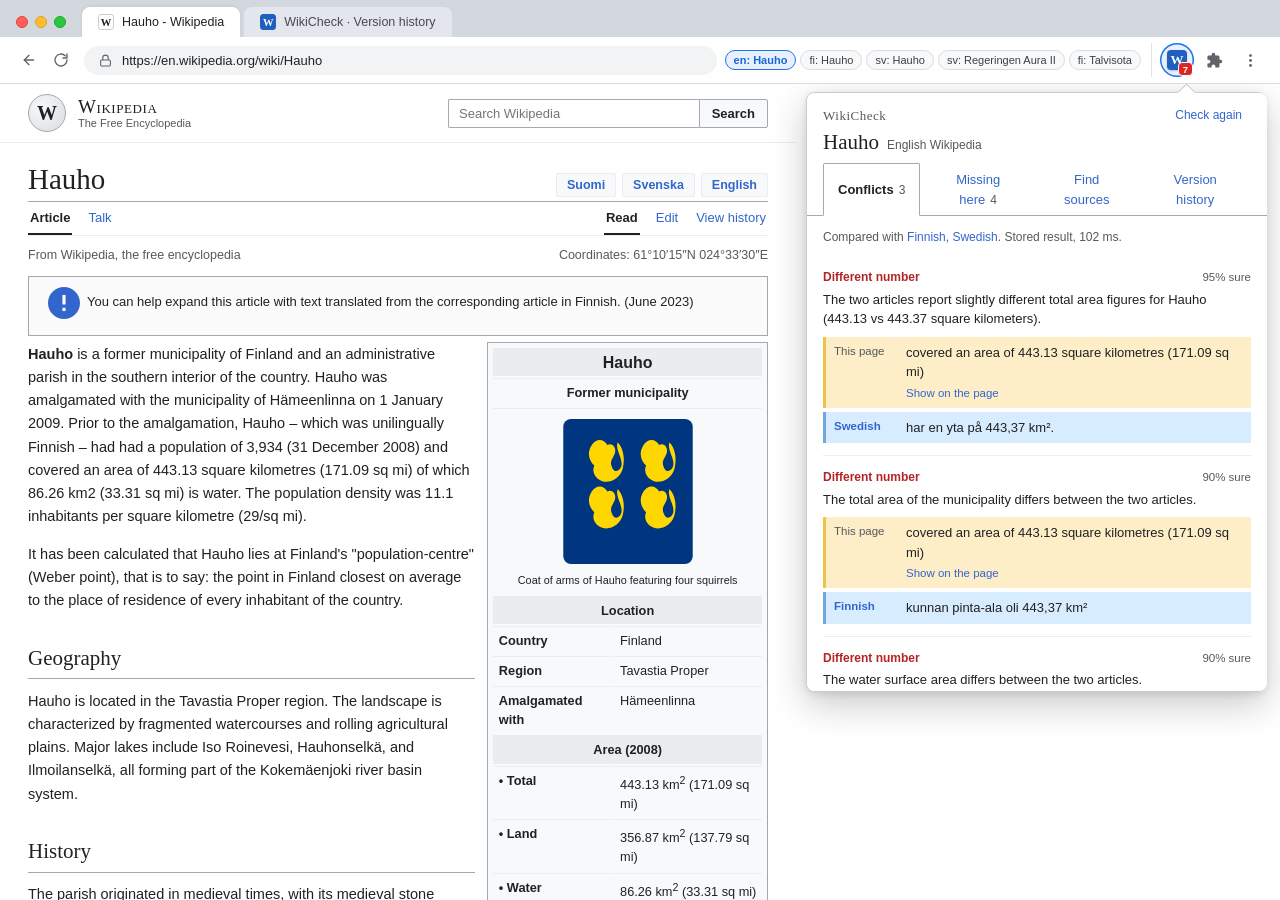
==== commit 14fe9b0d: "Style WikiCheck popup as floating Chrome extension bubble matching extension layout" ====
--- a/demo.html
+++ b/demo.html
@@ -3,7 +3,7 @@
 <head>
   <meta charset="utf-8">
   <meta name="viewport" content="width=device-width, initial-scale=1">
-  <title>Hauho - Wikipedia (with WikiCheck Extension Demo)</title>
+  <title>Hauho - Wikipedia</title>
   <style>
     :root {
       --paper: #ffffff;
@@ -39,7 +39,7 @@
     }
     [hidden] { display: none !important; }
 
-    /* ---- Simulated Chrome Browser Frame ---- */
+    /* ---- Chrome Browser Frame ---- */
     .browser-shell {
       display: flex;
       flex-direction: column;
@@ -51,42 +51,40 @@
       display: flex;
       align-items: flex-end;
       gap: 4px;
-      padding: 6px 12px 0;
-      background: #dee1e6;
-      border-bottom: 1px solid #c4c7cc;
+      padding: 7px 12px 0;
+      background: #d3d7de;
       user-select: none;
       flex: none;
     }
 
     .window-dots {
       display: flex;
-      gap: 6px;
+      gap: 7px;
       align-items: center;
-      padding: 0 10px 8px 2px;
+      padding: 0 12px 9px 4px;
     }
     .window-dots span {
-      width: 11px;
-      height: 11px;
+      width: 12px;
+      height: 12px;
       border-radius: 50%;
       display: inline-block;
     }
-    .dot-r { background: #ff5f57; }
-    .dot-y { background: #febc2e; }
-    .dot-g { background: #28c840; }
+    .dot-r { background: #ff5f57; border: 1px solid #e0443e; }
+    .dot-y { background: #febc2e; border: 1px solid #dea123; }
+    .dot-g { background: #28c840; border: 1px solid #1aab29; }
 
     .b-tab {
       display: inline-flex;
       align-items: center;
-      gap: 7px;
-      padding: 6px 14px;
+      gap: 8px;
+      padding: 7px 16px;
       font-size: 12.5px;
       color: #474a4f;
-      background: #ebedf0;
-      border: 1px solid transparent;
-      border-bottom: 0;
+      background: #e3e6ec;
+      border: 0;
       border-radius: 8px 8px 0 0;
       cursor: pointer;
-      max-width: 260px;
+      max-width: 240px;
       white-space: nowrap;
       overflow: hidden;
       text-overflow: ellipsis;
@@ -95,20 +93,20 @@
       background: #ffffff;
       color: #202122;
       font-weight: 500;
-      border-color: #c4c7cc;
+      box-shadow: 0 -1px 4px rgba(0, 0, 0, 0.06);
     }
     .b-tab .w-favicon {
-      width: 15px;
-      height: 15px;
+      width: 16px;
+      height: 16px;
       border-radius: 3px;
       background: #fff;
-      border: 1px solid #d0d4d9;
+      border: 1px solid #c8ccd1;
       display: inline-flex;
       align-items: center;
       justify-content: center;
       font-family: var(--serif);
       font-weight: 700;
-      font-size: 10px;
+      font-size: 10.5px;
       flex: none;
     }
 
@@ -116,20 +114,22 @@
       display: flex;
       align-items: center;
       gap: 8px;
-      padding: 6px 12px;
+      padding: 6px 14px;
       background: #ffffff;
-      border-bottom: 1px solid #d0d4d9;
+      border-bottom: 1px solid #dadce0;
       flex: none;
-      flex-wrap: wrap;
+      position: relative;
+      z-index: 40;
     }
 
     .nav-btns {
       display: flex;
       gap: 2px;
+      align-items: center;
     }
     .nav-btn {
-      width: 28px;
-      height: 28px;
+      width: 30px;
+      height: 30px;
       border: 0;
       background: transparent;
       border-radius: 50%;
@@ -138,13 +138,14 @@
       align-items: center;
       justify-content: center;
       cursor: pointer;
-      font-size: 14px;
+      padding: 0;
     }
     .nav-btn:hover { background: #f1f3f4; }
+    .nav-btn svg { width: 16px; height: 16px; stroke: currentColor; fill: none; stroke-width: 2; stroke-linecap: round; stroke-linejoin: round; }
 
     .omnibox {
-      flex: 1 1 260px;
-      min-width: 200px;
+      flex: 1 1 280px;
+      min-width: 180px;
       display: flex;
       align-items: center;
       gap: 8px;
@@ -157,14 +158,16 @@
     }
     .omnibox:focus-within {
       background: #fff;
-      border-color: #3366cc;
-      box-shadow: 0 0 0 2px rgba(51, 102, 204, 0.15);
+      border-color: #1a73e8;
+      box-shadow: 0 0 0 2px rgba(26, 115, 232, 0.15);
     }
     .lock-icon {
+      display: inline-flex;
+      align-items: center;
       color: #5f6368;
-      font-size: 12px;
       flex: none;
     }
+    .lock-icon svg { width: 13px; height: 13px; stroke: currentColor; fill: none; stroke-width: 2; }
     .url-input {
       border: 0;
       background: transparent;
@@ -178,96 +181,111 @@
       display: flex;
       align-items: center;
       gap: 4px;
-      flex-wrap: wrap;
-    }
-    .quick-demos-label {
-      font-size: 11.5px;
-      color: #54595d;
-      margin-right: 2px;
     }
     .demo-pill {
-      padding: 4px 9px;
-      font-size: 11.5px;
+      padding: 3px 8px;
+      font-size: 11px;
       border-radius: 999px;
-      border: 1px solid #d0d4d9;
+      border: 1px solid #dadce0;
       background: #f8f9fa;
-      color: #202122;
+      color: #3c4043;
       cursor: pointer;
-      transition: all 0.15s;
+      white-space: nowrap;
     }
-    .demo-pill:hover {
-      background: #eaecf0;
-      border-color: #a2a9b1;
-    }
+    .demo-pill:hover { background: #eaecf0; }
     .demo-pill.active {
-      background: #eaf3ff;
-      border-color: #3366cc;
-      color: #1f4da0;
+      background: #e8f0fe;
+      border-color: #1a73e8;
+      color: #1967d2;
       font-weight: 600;
     }
 
+    /* ---- Authentic Chrome Extensions Toolbar Area ---- */
     .ext-toolbar {
       display: flex;
       align-items: center;
-      gap: 6px;
-      padding-left: 6px;
+      gap: 4px;
+      padding-left: 8px;
+      margin-left: 2px;
       border-left: 1px solid #e0e2e6;
     }
-    .ext-btn {
+    .chrome-ext-action {
       position: relative;
+      width: 34px;
+      height: 34px;
+      border-radius: 50%;
+      border: 0;
+      background: transparent;
       display: inline-flex;
       align-items: center;
-      gap: 7px;
-      padding: 5px 11px;
-      border-radius: 6px;
-      border: 1px solid #c8ccd1;
-      background: #f8f9fa;
-      color: #202122;
-      font-size: 12.5px;
-      font-weight: 600;
+      justify-content: center;
       cursor: pointer;
-      transition: all 0.15s;
+      padding: 0;
+      transition: background 0.15s, box-shadow 0.15s;
     }
-    .ext-btn:hover { background: #eaecf0; }
-    .ext-btn.open {
-      background: #eaf3ff;
-      border-color: #3366cc;
-      color: #1d4fa3;
+    .chrome-ext-action:hover {
+      background: #f1f3f4;
+    }
+    .chrome-ext-action.open {
+      background: #e8f0fe;
+      box-shadow: inset 0 0 0 1.5px #1a73e8;
     }
     .ext-icon-box {
-      width: 18px;
-      height: 18px;
+      width: 20px;
+      height: 20px;
       border-radius: 4px;
       background: #1f5fbf;
       color: #fff;
       font-family: var(--serif);
-      font-size: 12px;
+      font-size: 13px;
       font-weight: 700;
       display: inline-flex;
       align-items: center;
       justify-content: center;
+      box-shadow: 0 1px 2px rgba(0,0,0,0.2);
     }
+    /* Exact Chrome action badge (bottom-right of extension icon) */
     .ext-badge {
+      position: absolute;
+      right: 1px;
+      bottom: 1px;
+      min-width: 15px;
+      height: 14px;
+      padding: 0 3.5px;
+      border-radius: 4px;
+      font-size: 9.5px;
+      line-height: 14px;
+      font-weight: 700;
+      color: #ffffff;
+      background: #dc2626;
+      border: 1.5px solid #ffffff;
+      text-align: center;
+      pointer-events: none;
+    }
+    .chrome-puzzle-btn, .chrome-dots-btn {
+      width: 32px;
+      height: 32px;
+      border: 0;
+      background: transparent;
+      border-radius: 50%;
+      color: #5f6368;
       display: inline-flex;
       align-items: center;
       justify-content: center;
-      min-width: 18px;
-      height: 18px;
-      padding: 0 5px;
-      border-radius: 999px;
-      font-size: 11px;
-      font-weight: 700;
-      color: #fff;
-      background: #dc2626;
+      cursor: pointer;
+      padding: 0;
     }
+    .chrome-puzzle-btn:hover, .chrome-dots-btn:hover { background: #f1f3f4; }
+    .chrome-puzzle-btn svg, .chrome-dots-btn svg { width: 17px; height: 17px; fill: currentColor; }
 
-    /* ---- Main Workspace: Wikipedia Left + WikiCheck Extension Right ---- */
+    /* ---- Main Workspace: Wikipedia Page + Floating Chrome Extension Popup ---- */
     .workspace {
       flex: 1 1 auto;
       min-height: 0;
       display: flex;
       background: #ffffff;
       position: relative;
+      overflow: hidden;
     }
 
     /* ---- Wikipedia Vector-2022 Pane ---- */
@@ -279,6 +297,15 @@
       background: #ffffff;
       color: #202122;
       scroll-behavior: smooth;
+      /* Leave comfortable space on the right so the floating extension popup sits alongside the article without covering it */
+      padding-right: 484px;
+      transition: padding-right 0.2s ease;
+    }
+    .wiki-pane.ext-closed {
+      padding-right: 0;
+    }
+    @media (max-width: 1080px) {
+      .wiki-pane { padding-right: 0; }
     }
 
     .wiki-topbar {
@@ -328,7 +355,7 @@
     }
     .wiki-search-box {
       display: flex;
-      max-width: 340px;
+      max-width: 320px;
       width: 100%;
     }
     .wiki-search-box input {
@@ -351,7 +378,7 @@
     }
 
     .wiki-container {
-      max-width: 1040px;
+      max-width: 960px;
       margin: 0 auto;
       padding: 18px 28px 64px;
     }
@@ -430,7 +457,6 @@
       gap: 8px;
     }
 
-    /* Wikipedia Content Styling */
     .mw-body-content {
       font-size: 14.5px;
       line-height: 1.6;
@@ -441,9 +467,7 @@
       text-decoration: none;
     }
     .mw-body-content a:hover { text-decoration: underline; }
-    .mw-body-content p {
-      margin: 0.5em 0 1em;
-    }
+    .mw-body-content p { margin: 0.5em 0 1em; }
     .mw-body-content h2 {
       font-family: var(--serif);
       font-size: 21px;
@@ -458,20 +482,12 @@
       font-weight: 600;
       margin: 1.1em 0 0.4em;
     }
-    .mw-editsection {
-      font-family: var(--sans);
-      font-size: 12px;
-      font-weight: 400;
-      color: #54595d;
-      margin-left: 8px;
-    }
     .reference {
       font-size: 11px;
       line-height: 1;
       vertical-align: super;
     }
 
-    /* Expand banner */
     .ambox {
       margin: 0 0 16px;
       padding: 10px 14px;
@@ -492,20 +508,16 @@
       padding-top: 2px;
     }
 
-    /* Infobox */
     .wiki-infobox {
       float: right;
       clear: right;
-      width: 290px;
-      margin: 0 0 16px 22px;
+      width: 270px;
+      margin: 0 0 16px 20px;
       background: #f8f9fa;
       border: 1px solid #a2a9b1;
       padding: 4px;
       font-size: 12.5px;
       line-height: 1.45;
-    }
-    @media (max-width: 1100px) {
-      .wiki-infobox { float: none; width: 100%; max-width: 340px; margin: 0 0 16px 0; }
     }
     .wiki-infobox th, .wiki-infobox td {
       padding: 4px 6px;
@@ -538,7 +550,6 @@
       text-align: left;
     }
 
-    /* Tables in articles (e.g., Regeringen Aura II) */
     .wikitable {
       border-collapse: collapse;
       margin: 1em 0;
@@ -552,12 +563,8 @@
       padding: 6px 10px;
       text-align: left;
     }
-    .wikitable th {
-      background: #eaecf0;
-      font-weight: 600;
-    }
+    .wikitable th { background: #eaecf0; font-weight: 600; }
 
-    /* Edit banner inside Wikipedia */
     .wiki-edit-banner {
       margin: 0 0 14px;
       padding: 12px 14px;
@@ -571,11 +578,7 @@
       gap: 12px;
       flex-wrap: wrap;
     }
-    .wiki-edit-actions {
-      display: flex;
-      gap: 8px;
-      flex-wrap: wrap;
-    }
+    .wiki-edit-actions { display: flex; gap: 8px; flex-wrap: wrap; }
     .wiki-btn {
       padding: 5px 11px;
       font-size: 12.5px;
@@ -605,49 +608,54 @@
       transition: background-color 0.3s ease;
     }
 
-    /* ---- WikiCheck Extension Popup Sidebar (Exact styles from extension/styles.css) ---- */
+    /* ---- Authentic Chrome Extension Popup Bubble (Exact 460px × max 600px from extension/styles.css) ---- */
     .extension-dock {
+      position: absolute;
+      top: 8px;
+      right: 14px;
       width: 460px;
-      flex: none;
-      height: 100%;
-      border-left: 1px solid var(--rule);
+      max-height: min(600px, calc(100vh - 104px));
       background: var(--paper);
+      border: 1px solid #c8ccd1;
+      border-radius: 8px;
       display: flex;
       flex-direction: column;
-      box-shadow: -4px 0 18px rgba(0, 0, 0, 0.08);
-      z-index: 20;
+      box-shadow: 0 12px 36px rgba(0, 0, 0, 0.22), 0 2px 8px rgba(0, 0, 0, 0.10);
+      z-index: 30;
     }
-    @media (max-width: 900px) {
-      .workspace { flex-direction: column; }
-      .extension-dock { width: 100%; height: 52%; border-left: 0; border-top: 2px solid var(--rule); }
+    /* Caret pointing up to the WikiCheck extension icon in the Chrome toolbar */
+    .extension-dock::before {
+      content: "";
+      position: absolute;
+      top: -7px;
+      right: 72px;
+      width: 12px;
+      height: 12px;
+      background: var(--paper);
+      border-left: 1px solid #c8ccd1;
+      border-top: 1px solid #c8ccd1;
+      transform: rotate(45deg);
+      pointer-events: none;
     }
 
-    .ext-chrome-caption {
-      display: flex;
-      align-items: center;
-      justify-content: space-between;
-      padding: 5px 12px;
-      background: #f1f3f4;
-      border-bottom: 1px solid #d0d4d9;
-      font-size: 11px;
-      color: #54595d;
-      flex: none;
-    }
-    .ext-chrome-caption strong { color: #202122; }
-
+    /* Exact CSS from extension/styles.css */
     .wikicheck-popup {
-      flex: 1 1 auto;
-      min-height: 0;
+      width: 460px;
+      max-height: min(600px, calc(100vh - 104px));
       display: flex;
       flex-direction: column;
       font: 13px/1.5 var(--sans);
       color: var(--ink);
       background: var(--paper);
+      border-radius: 8px;
+      overflow: hidden;
     }
     .wikicheck-popup a { color: var(--link); text-decoration: none; }
     .wikicheck-popup a:hover { text-decoration: underline; }
     .wikicheck-popup button { font: inherit; cursor: pointer; }
+    .wikicheck-popup :focus-visible { outline: 2px solid var(--link); outline-offset: 1px; }
 
+    /* ---- header: wordmark, the article, the four tools as page tabs (exact extension/styles.css) ---- */
     .wikicheck-popup header { padding: 10px 16px 0; border-bottom: 1px solid var(--rule); flex: none; }
     .wikicheck-popup .masthead { display: flex; align-items: center; justify-content: space-between; min-height: 22px; }
     .wikicheck-popup .wordmark { font: 400 13px/1 var(--serif); letter-spacing: .04em; color: var(--muted); }
@@ -664,7 +672,7 @@
 
     .wikicheck-popup .modes { display: flex; gap: 2px; margin-bottom: -1px; }
     .wikicheck-popup .mode {
-      padding: 6px 12px 7px; font-size: 13px; color: var(--link);
+      padding: 6px 14px 7px; font-size: 13px; color: var(--link);
       background: none; border: 1px solid transparent; border-bottom: 0; border-radius: 2px 2px 0 0;
     }
     .wikicheck-popup .mode:not(.active):hover { text-decoration: underline; }
@@ -675,6 +683,7 @@
     .wikicheck-popup .n { margin-left: 5px; font-size: 12px; font-weight: 400; color: var(--muted); }
     .wikicheck-popup .n:empty { display: none; }
 
+    /* ---- inputs ---- */
     .wikicheck-popup .field-row { display: flex; }
     .wikicheck-popup .field-row input[type=text] {
       flex: 1; min-width: 0; padding: 6px 9px; font: inherit; color: inherit; background: var(--paper);
@@ -695,6 +704,7 @@
 
     .wikicheck-popup main { padding: 12px 16px 16px; overflow-y: auto; flex: 1 1 auto; min-height: 0; }
 
+    /* ---- shared pieces ---- */
     .wikicheck-popup .state { padding: 22px 8px; color: var(--muted); text-align: center; }
     .wikicheck-popup .state strong { color: var(--ink); }
     .wikicheck-popup .state small { display: block; margin-top: 4px; }
@@ -709,6 +719,7 @@
     .wikicheck-popup .also { margin: 0 0 10px; font-size: 12px; color: var(--muted); }
     .wikicheck-popup .section-label { margin: 16px 0 2px; font: 400 15px/1.3 var(--serif); border-bottom: 1px solid var(--soft); padding-bottom: 2px; }
 
+    /* one finding: no box, a hairline between findings */
     .wikicheck-popup .item { padding: 12px 0; border-bottom: 1px solid var(--soft); }
     .wikicheck-popup .item:last-child { border-bottom: 0; }
     .wikicheck-popup .item-head { display: flex; align-items: baseline; justify-content: space-between; gap: 10px; margin-bottom: 3px; }
@@ -718,6 +729,7 @@
     .wikicheck-popup .aside { font-size: 11.5px; color: var(--muted); white-space: nowrap; }
     .wikicheck-popup .expl { margin: 0 0 8px; }
 
+    /* the pair of quotes, coloured like the two sides of a diff */
     .wikicheck-popup .side {
       display: grid; grid-template-columns: 62px 1fr; gap: 0 10px; align-items: start;
       padding: 6px 8px; border-left: 3px solid; margin-top: 4px;
@@ -745,6 +757,7 @@
     .wikicheck-popup .demo-links a { padding: 7px 10px; border: 1px solid var(--soft); background: var(--wash); border-radius: 2px; }
     .wikicheck-popup .demo-links a:hover { background: var(--soft); }
 
+    /* ---- Ask ---- */
     .wikicheck-popup .ask-form textarea {
       display: block; width: 100%; padding: 7px 9px; font: inherit; color: inherit; resize: vertical;
       border: 1px solid var(--rule); border-radius: 2px; outline: none;
@@ -755,6 +768,7 @@
     .wikicheck-popup .cite { font: 400 11px/0 var(--sans); vertical-align: super; }
     .wikicheck-popup .source-n { color: var(--muted); margin-right: 4px; }
 
+    /* ---- Drift: changes in time order on a rail ---- */
     .wikicheck-popup .summary { margin: 12px 0 2px; font: 400 14px/1.6 var(--sans); }
     .wikicheck-popup .run-status { margin: 12px 0 4px; color: var(--muted); }
     .wikicheck-popup .run-status strong { color: var(--ink); }
@@ -799,7 +813,7 @@
 </head>
 <body>
   <div class="browser-shell">
-    <!-- Simulated Browser Tabs -->
+    <!-- Chrome Window Tabs -->
     <div class="browser-tabs">
       <div class="window-dots" aria-hidden="true">
         <span class="dot-r"></span><span class="dot-y"></span><span class="dot-g"></span>
@@ -810,40 +824,53 @@
       </button>
       <button class="b-tab" id="tabDriftFull" type="button">
         <span class="w-favicon" style="background:#1f5fbf;color:#fff;border-color:#1f5fbf;">W</span>
-        <span>WikiCheck · Version history (/drift)</span>
+        <span>WikiCheck · Version history</span>
       </button>
     </div>
 
-    <!-- Simulated Browser Omnibox & Extension Toolbar -->
+    <!-- Chrome Address Bar & Extensions Toolbar -->
     <div class="browser-bar">
       <div class="nav-btns">
-        <button class="nav-btn" id="btnBack" title="Back" type="button">&#8592;</button>
-        <button class="nav-btn" id="btnReload" title="Reload page" type="button">&#8635;</button>
+        <button class="nav-btn" id="btnBack" title="Back" type="button" aria-label="Back">
+          <svg viewBox="0 0 24 24"><path d="M19 12H5"/><path d="m12 19-7-7 7-7"/></svg>
+        </button>
+        <button class="nav-btn" id="btnReload" title="Reload this page" type="button" aria-label="Reload">
+          <svg viewBox="0 0 24 24"><path d="M21 12a9 9 0 1 1-2.64-6.36"/><path d="M21 3v6h-6"/></svg>
+        </button>
       </div>
       <form class="omnibox" id="urlForm">
-        <span class="lock-icon" title="HTTPS">&#128274;</span>
+        <span class="lock-icon" title="Connection is secure">
+          <svg viewBox="0 0 24 24"><rect x="3" y="11" width="18" height="11" rx="2"/><path d="M7 11V7a5 5 0 0 1 10 0v4"/></svg>
+        </span>
         <input class="url-input" id="urlInput" type="text" value="https://en.wikipedia.org/wiki/Hauho" aria-label="Address bar">
       </form>
-      <div class="quick-demos" id="quickDemos">
-        <span class="quick-demos-label">Showcase pages:</span>
+      <div class="quick-demos" id="quickDemos" title="Switch demo Wikipedia article">
         <button type="button" class="demo-pill active" data-key="en:Hauho">en: Hauho</button>
         <button type="button" class="demo-pill" data-key="fi:Hauho">fi: Hauho</button>
         <button type="button" class="demo-pill" data-key="sv:Hauho">sv: Hauho</button>
         <button type="button" class="demo-pill" data-key="sv:Regeringen_Aura_II">sv: Regeringen Aura II</button>
         <button type="button" class="demo-pill" data-key="fi:Talvisota">fi: Talvisota</button>
       </div>
-      <div class="ext-toolbar">
-        <button type="button" class="ext-btn open" id="extToggleBtn" title="Toggle WikiCheck Chrome Extension Popup">
+      <div class="ext-toolbar" aria-label="Chrome Extensions">
+        <!-- Pinned WikiCheck Chrome Extension Icon with Badge -->
+        <button type="button" class="chrome-ext-action open" id="extToggleBtn" title="WikiCheck — Wikipedia Cross-Language Checker (click to toggle popup)">
           <span class="ext-icon-box">W</span>
-          <span>WikiCheck</span>
           <span class="ext-badge" id="extBadge">7</span>
+        </button>
+        <!-- Chrome Extensions Puzzle Icon -->
+        <button type="button" class="chrome-puzzle-btn" id="extPuzzleBtn" title="Extensions">
+          <svg viewBox="0 0 24 24"><path d="M20.5 11H19V7c0-1.1-.9-2-2-2h-4V3.5a2.5 2.5 0 0 0-5 0V5H4c-1.1 0-1.99.9-1.99 2v3.8H3.5c1.49 0 2.7 1.21 2.7 2.7s-1.21 2.7-2.7 2.7H2V20c0 1.1.9 2 2 2h3.8v-1.5c0-1.49 1.21-2.7 2.7-2.7 1.49 0 2.7 1.21 2.7 2.7V22H17c1.1 0 2-.9 2-2v-4h1.5a2.5 2.5 0 0 0 0-5z"/></svg>
+        </button>
+        <!-- Chrome 3-dots menu -->
+        <button type="button" class="chrome-dots-btn" title="Customize and control Google Chrome" aria-label="Menu">
+          <svg viewBox="0 0 24 24"><circle cx="12" cy="5" r="2"/><circle cx="12" cy="12" r="2"/><circle cx="12" cy="19" r="2"/></svg>
         </button>
       </div>
     </div>
 
-    <!-- Main Workspace: Wikipedia Page + WikiCheck Extension Popup -->
+    <!-- Main Workspace: Wikipedia Page + Floating Chrome Extension Popup -->
     <div class="workspace">
-      <!-- Left: Wikipedia Page -->
+      <!-- Wikipedia Page -->
       <div class="wiki-pane" id="wikiPane">
         <div class="wiki-topbar">
           <div class="wiki-brand">
@@ -854,7 +881,7 @@
             </div>
           </div>
           <form class="wiki-search-box" id="wikiSearchForm">
-            <input type="search" id="wikiSearchInput" placeholder="Search Wikipedia (try Hauho, Regeringen Aura II, Talvisota)">
+            <input type="search" id="wikiSearchInput" placeholder="Search Wikipedia">
             <button type="submit">Search</button>
           </form>
         </div>
@@ -939,12 +966,8 @@
         </div>
       </div>
 
-      <!-- Right: WikiCheck Chrome Extension Popup (exact extension/popup.html UI) -->
-      <aside class="extension-dock" id="extensionDock">
-        <div class="ext-chrome-caption">
-          <span><strong>WikiCheck Extension</strong> · Chrome Extension (Manifest V3)</span>
-          <span id="backendStatusBadge" title="Connects to local Ollama (127.0.0.1:11434) &amp; WikiCheck API (127.0.0.1:8020) when running, with embedded bge-m3 vectors + MariaDB cache for GitHub Pages">Ollama <code>bge-m3</code> · MariaDB Vector + SVT</span>
-        </div>
+      <!-- Chrome Extension Popup Bubble (Exact extension/popup.html markup & 460x600 layout) -->
+      <aside class="extension-dock" id="extensionDock" aria-label="WikiCheck Extension Popup">
         <div class="wikicheck-popup">
           <header>
             <div class="masthead">
@@ -14692,11 +14715,14 @@
     btn.addEventListener("click", () => navigateToArticle(btn.dataset.key));
   });
 
-  extToggleBtn.addEventListener("click", () => {
+  const toggleExtensionPopup = () => {
     const isHidden = extensionDock.hidden;
     extensionDock.hidden = !isHidden;
     extToggleBtn.classList.toggle("open", isHidden);
-  });
+    document.getElementById("wikiPane")?.classList.toggle("ext-closed", !isHidden);
+  };
+  extToggleBtn.addEventListener("click", toggleExtensionPopup);
+  document.getElementById("extPuzzleBtn")?.addEventListener("click", toggleExtensionPopup);
 
   document.getElementById("btnReload").addEventListener("click", () => {
     load(true);
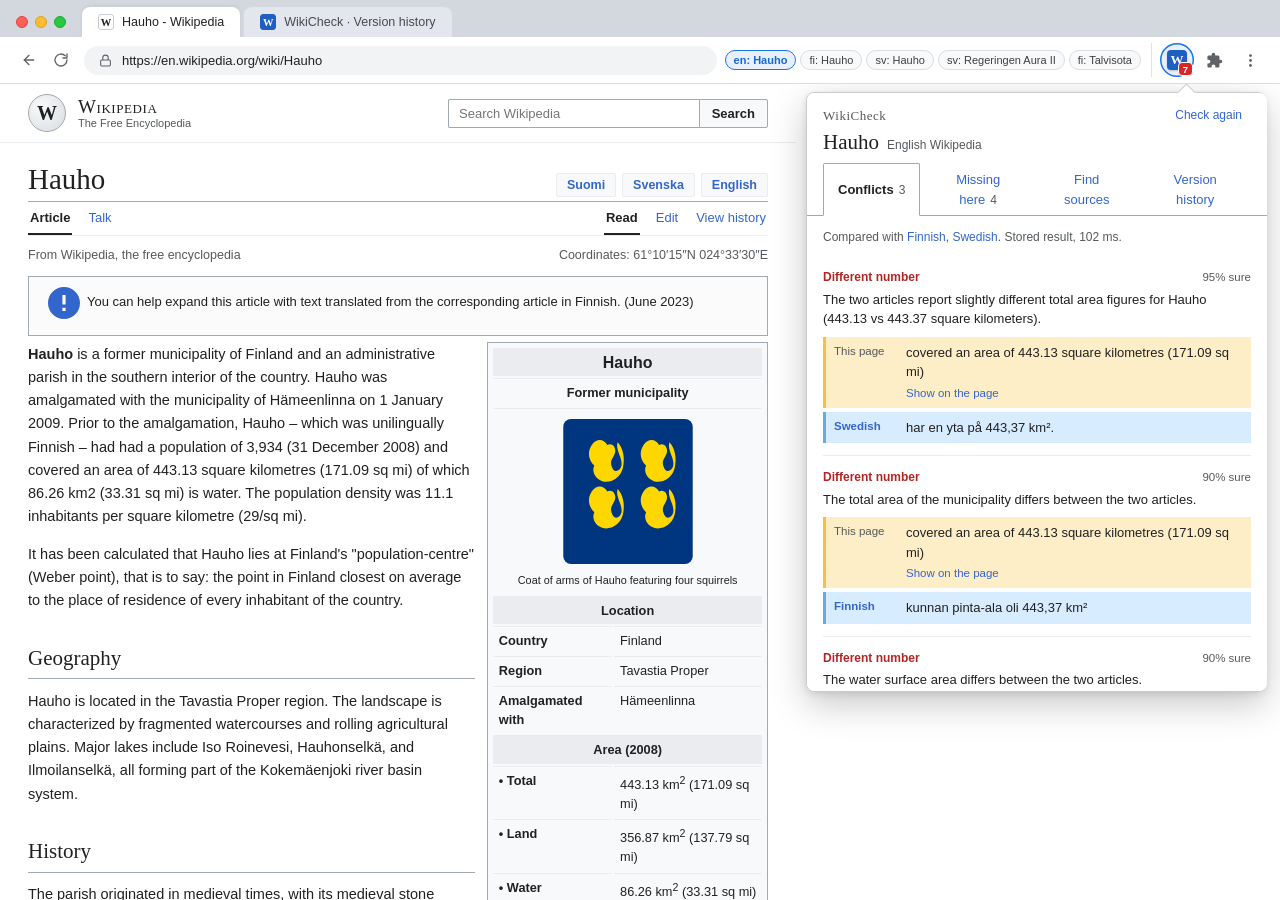
==== commit d9d4a161: "Restore presentation HTML and update WikiCheck.pdf with clickable YouTube demo link" ====
--- a/demo.html
+++ b/demo.html
@@ -906,7 +906,7 @@
 
           <div class="wiki-site-sub">
             <span id="siteSub">From Wikipedia, the free encyclopedia</span>
-            <span>Coordinates: 61°10′15″N 024°33′30″E</span>
+            <span id="wikiCoords">Coordinates: 61°10′15″N 024°33′30″E</span>
           </div>
 
           <div class="wiki-edit-banner" id="wikiEditBanner" hidden>
@@ -934,8 +934,9 @@
               <h1 id="driftFullTitle">Version history · Hauho</h1>
               <p style="margin:0;color:var(--muted);font-size:13.5px;">How Wikipedia's position on key claims changed over the years, down to the exact edit (MariaDB System-Versioned Tables + Gemini Decisions API).</p>
             </div>
-            <div style="display:flex;gap:8px;">
+            <div style="display:flex;gap:8px;flex-wrap:wrap;">
               <button type="button" class="wiki-btn" id="driftSwitchHauho">Trace: Hauho (14 changes)</button>
+              <button type="button" class="wiki-btn" id="driftSwitchAura">Trace: Regeringen Aura II (10 changes)</button>
               <button type="button" class="wiki-btn" id="driftSwitchTalvisota">Trace: Talvisota / Finnish History (Recorded run)</button>
               <button type="button" class="wiki-btn primary" id="driftBackToWiki">Back to Wikipedia article</button>
             </div>
@@ -1144,6 +1145,519 @@
     ],
     "html": "<div id=\"mw-content-text\" class=\"mw-body-content\">\n  <div class=\"mw-parser-output\">\n    <table class=\"infobox wiki-infobox vevent\" style=\"float: right; margin: 0 0 1em 1em; border: 1px solid #a2a9b1; padding: 0.2em; background-color: #f8f9fa; font-size: 88%; width: 22em; line-height: 1.5em;\">\n      <tbody>\n        <tr>\n          <th colspan=\"2\" class=\"infobox-above summary\" style=\"text-align: center; font-size: 125%; font-weight: bold; background-color: #eaecf0;\">Talvisota</th>\n        </tr>\n        <tr>\n          <td colspan=\"2\" class=\"infobox-subheader\" style=\"text-align: center;\">Osa toista maailmansotaa</td>\n        </tr>\n        <tr>\n          <th scope=\"row\">Aika</th>\n          <td>30. marraskuuta 1939 – 13. maaliskuuta 1940 (105 päivää)</td>\n        </tr>\n        <tr>\n          <th scope=\"row\">Paikka</th>\n          <td>Suomen ja Neuvostoliiton raja-alueet</td>\n        </tr>\n        <tr>\n          <th scope=\"row\">Tulos</th>\n          <td>Moskovan rauhansopimus; Suomi säilytti itsenäisyytensä mutta luovutti alueita Neuvostoliitolle</td>\n        </tr>\n        <tr>\n          <th colspan=\"2\" class=\"infobox-header\" style=\"text-align: center; background-color: #eaecf0;\">Osapuolet</th>\n        </tr>\n        <tr>\n          <td style=\"width: 50%; vertical-align: top; text-align: center;\"><b>Suomi</b></td>\n          <td style=\"width: 50%; vertical-align: top; text-align: center;\"><b>Neuvostoliitto</b></td>\n        </tr>\n        <tr>\n          <th colspan=\"2\" class=\"infobox-header\" style=\"text-align: center; background-color: #eaecf0;\">Komentajat</th>\n        </tr>\n        <tr>\n          <td style=\"vertical-align: top; text-align: center;\">C. G. E. Mannerheim</td>\n          <td style=\"vertical-align: top; text-align: center;\">Kliment Vorošilov<br>Semjon Timošenko</td>\n        </tr>\n      </tbody>\n    </table>\n\n    <p><b>Talvisota</b> oli 30. marraskuuta 1939 – 13. maaliskuuta 1940 Suomen ja Neuvostoliiton välillä käyty sota. Neuvostoliitto aloitti sodan hyökkäämällä ilman sodanjulistusta, ja sota päättyi 105 päivää myöhemmin Moskovan rauhansopimukseen. Hyökkäystä oli edeltänyt puna-armeijan lavastama provokaatio, Mainilan laukaukset, josta syytettiin Suomea.</p>\n\n    <p>Taustalla vaikutti elokuussa 1939 solmittu Saksan ja Neuvostoliiton välinen Molotov–Ribbentrop-sopimus ja sen salainen lisäpöytäkirja, jossa Suomi oli määritelty Neuvostoliiton etupiiriin. Syksyllä 1939 käydyissä neuvotteluissa Neuvostoliitto oli vaatinut Suomelta alueluovutuksia ja tukikohtaoikeuksia, joihin Suomen hallitus ei suostunut.</p>\n\n    <h2><span class=\"mw-headline\" id=\"Sodan_tausta\">Sodan tausta</span></h2>\n    <p>Toisen maailmansodan kynnyksellä natsi-Saksa ja Neuvostoliitto jakoivat Itä-Euroopan etupiireihin. Molotov–Ribbentrop-sopimus solmittiin Moskovassa 23. elokuuta 1939. Sen salaisen lisäpöytäkirjan mukaan Suomi, Viro, Latvia ja myöhemmin Liettua kuuluivat Neuvostoliiton intressipiiriin. Syksyllä 1939 Neuvostoliitto solmi Baltian maiden kanssa niin sanotut avunantosopimukset ja perusti niihin sotilastukikohtia. Samankaltaisia vaatimuksia esitettiin Suomelle neuvotteluissa, joita käytiin Moskovassa loka–marraskuussa 1939.</p>\n\n    <h2><span class=\"mw-headline\" id=\"Sodan_kulku\">Sodan kulku</span></h2>\n    <p>Neuvostoliitto lavasti 26. marraskuuta 1939 rajaloukkauksen nimeltä Mainilan laukaukset ja irtisanoi Suomen ja Neuvostoliiton hyökkäämättömyyssopimuksen. Puna-armeija aloitti suurhyökkäyksen Suomea vastaan aamulla 30. marraskuuta 1939 Karjalankannaksella ja Laatokan Karjalassa sekä useissa kohdissa itärajaa aina Jäämerelle saakka. Samalla Neuvostoliiton ilmavoimat pommittivat Helsinkiä ja muita asutuskeskuksia.</p>\n\n    <p>Puna-armeijan tavoitteena oli valloittaa Suomi lyhyessä ajassa ja asettaa valtaan Terijoen hallitus eli Suomen kansanhallitus johtajanaan Otto Wille Kuusinen. Suomen puolustusvoimat kykenivät kuitenkin torjuntavoittoihin Kannaksen Mannerheim-linjalla ja motittamaan vihollisdivisioonia pohjoisempana (muun muassa Suomussalmen taistelu ja Raatteen tie).</p>\n\n    <h2><span class=\"mw-headline\" id=\"Moskovan_rauha\">Moskovan rauha</span></h2>\n    <p>Ankarat torjuntataistelut talvipakkasissa ja puna-armeijan massiiviset tappiot pakottivat Neuvostoliiton johdon luopumaan koko Suomen miehittämisestä. Sota päättyi 13. maaliskuuta 1940 solmittuun Moskovan rauhansopimukseen. Moskovan rauhansopimus määräsi Suomen luovuttamaan Neuvostoliitolle Karjalankannaksen, Viipurin ja Laatokan Karjalan sekä osia Sallasta ja Kalastajasaarennosta ja vuokraamaan Hangon sotilastukikohdaksi. Suomi säilytti kalliisti lunastetun itsenäisyytensä.</p>\n\n    <h2><span class=\"mw-headline\" id=\"Lähteet\">Lähteet</span></h2>\n    <div class=\"reflist\" style=\"font-size: 90%;\">\n      <ol class=\"references\">\n        <li id=\"cite_note-1\"><span class=\"mw-cite-backlink\"><b>^</b></span> <span class=\"reference-text\">Trotter, William R.: <i>A Frozen Hell: The Russo-Finnish Winter War of 1939–1940</i>. Algonquin Books, 2000.</span></li>\n        <li id=\"cite_note-2\"><span class=\"mw-cite-backlink\"><b>^</b></span> <span class=\"reference-text\">Leskinen, Jari & Juutilainen, Antti (toim.): <i>Talvisodan pikkujättiläinen</i>. WSOY, 1999.</span></li>\n      </ol>\n    </div>\n  </div>\n</div>",
     "historyHtml": "\n    <div id=\"mw-history-content\">\n      <h1 id=\"firstHeading\" class=\"firstHeading\">Talvisota: Revision history</h1>\n      <p>View logs for this page: <a href=\"#logs\">Filter revisions</a></p>\n      <section id=\"pagehistory\">\n        <ul class=\"mw-contributions-list\">\n          \n        <li class=\"mw-history-line\">\n          <span class=\"mw-history-histlinks\">(<a href=\"#diff\" class=\"mw-history-undo\">cur</a> | <a href=\"#prev\">prev</a>)</span>\n          <input type=\"radio\" value=\"22109405\" name=\"oldid\">\n          <input type=\"radio\" value=\"22109405\" name=\"diff\">\n          <a href=\"#view\" class=\"mw-changeslist-date\">13. maaliskuuta 2025</a>\n          <span class=\"history-user\"><a href=\"#user\">SotahistoriaPro</a></span>\n          <span class=\"mw-changeslist-separator\">. .</span>\n          <span class=\"history-size\">(48210 bytes)</span>\n          <span class=\"mw-changeslist-separator\">. .</span>\n          <span class=\"comment\">(Moskovan rauhan 85-vuotispäivän päivitykset ja lähdeviitteet)</span>\n        </li>\n        \n        <li class=\"mw-history-line\">\n          <span class=\"mw-history-histlinks\">(<a href=\"#diff\" class=\"mw-history-undo\">cur</a> | <a href=\"#prev\">prev</a>)</span>\n          <input type=\"radio\" value=\"21092834\" name=\"oldid\">\n          <input type=\"radio\" value=\"21092834\" name=\"diff\">\n          <a href=\"#view\" class=\"mw-changeslist-date\">30. marraskuuta 2024</a>\n          <span class=\"history-user\"><a href=\"#user\">Rintamatutkija</a></span>\n          <span class=\"mw-changeslist-separator\">. .</span>\n          <span class=\"history-size\">(47650 bytes)</span>\n          <span class=\"mw-changeslist-separator\">. .</span>\n          <span class=\"comment\">(tarkennuksia Mainilan laukauksiin ja joukkojen ryhmitykseen)</span>\n        </li>\n        \n        <li class=\"mw-history-line\">\n          <span class=\"mw-history-histlinks\">(<a href=\"#diff\" class=\"mw-history-undo\">cur</a> | <a href=\"#prev\">prev</a>)</span>\n          <input type=\"radio\" value=\"19482019\" name=\"oldid\">\n          <input type=\"radio\" value=\"19482019\" name=\"diff\">\n          <a href=\"#view\" class=\"mw-changeslist-date\">15. lokakuuta 2022</a>\n          <span class=\"history-user\"><a href=\"#user\">KannasExpert</a></span>\n          <span class=\"mw-changeslist-separator\">. .</span>\n          <span class=\"history-size\">(45120 bytes)</span>\n          <span class=\"mw-changeslist-separator\">. .</span>\n          <span class=\"comment\">(Mannerheim-linjan puolustustaistelut)</span>\n        </li>\n        \n        <li class=\"mw-history-line\">\n          <span class=\"mw-history-histlinks\">(<a href=\"#diff\" class=\"mw-history-undo\">cur</a> | <a href=\"#prev\">prev</a>)</span>\n          <input type=\"radio\" value=\"128490\" name=\"oldid\">\n          <input type=\"radio\" value=\"128490\" name=\"diff\">\n          <a href=\"#view\" class=\"mw-changeslist-date\">13. lokakuuta 2003</a>\n          <span class=\"history-user\"><a href=\"#user\">Wikipedisti</a></span>\n          <span class=\"mw-changeslist-separator\">. .</span>\n          <span class=\"history-size\">(1240 bytes)</span>\n          <span class=\"mw-changeslist-separator\">. .</span>\n          <span class=\"comment\">(artikkelin aloitus)</span>\n        </li>\n        \n        </ul>\n      </section>\n    </div>\n    "
+  },
+  "fi:Auran_II_hallitus": {
+    "lang": "fi",
+    "title": "Auran II hallitus",
+    "slug": "Auran_II_hallitus",
+    "url": "https://fi.wikipedia.org/wiki/Auran_II_hallitus",
+    "editionLabel": "Vapaasta tietosanakirjasta Wikipediasta",
+    "langCount": "4 kieltä",
+    "siblings": [
+      {
+        "lang": "fi",
+        "label": "Suomi",
+        "key": "fi:Auran_II_hallitus",
+        "url": "https://fi.wikipedia.org/wiki/Auran_II_hallitus"
+      },
+      {
+        "lang": "en",
+        "label": "English",
+        "key": "en:Aura_II_cabinet",
+        "url": "https://en.wikipedia.org/wiki/Aura_II_cabinet"
+      },
+      {
+        "lang": "sv",
+        "label": "Svenska",
+        "key": "sv:Regeringen_Aura_II",
+        "url": "https://sv.wikipedia.org/wiki/Regeringen_Aura_II"
+      }
+    ],
+    "html": `<div id="mw-content-text" class="mw-body-content">
+  <div class="mw-parser-output">
+    <table class="infobox wiki-infobox" style="float: right; margin: 0 0 1em 1em; border: 1px solid #a2a9b1; padding: 0.2em; background-color: #f8f9fa; font-size: 88%; width: 22em; line-height: 1.5em;">
+      <tbody>
+        <tr>
+          <th colspan="2" class="infobox-above" style="text-align: center; font-size: 125%; font-weight: bold; background-color: #eaecf0;">Auran II hallitus</th>
+        </tr>
+        <tr>
+          <td colspan="2" class="infobox-subheader" style="text-align: center; font-weight: bold;">Suomen tasavallan 54. hallitus</td>
+        </tr>
+        <tr>
+          <th scope="row">Pääministeri</th>
+          <td>Teuvo Aura</td>
+        </tr>
+        <tr>
+          <th scope="row">Hallitustyyppi</th>
+          <td>Virkamieshallitus</td>
+        </tr>
+        <tr>
+          <th scope="row">Toimikausi</th>
+          <td>29.10.1971–23.2.1972 (118 päivää)</td>
+        </tr>
+        <tr>
+          <th scope="row">Edeltäjä</th>
+          <td>Karjalaisen II hallitus</td>
+        </tr>
+        <tr>
+          <th scope="row">Seuraaja</th>
+          <td>Paasion II hallitus</td>
+        </tr>
+      </tbody>
+    </table>
+
+    <p><b>Auran II hallitus</b> oli Suomen tasavallan 54. hallitus, joka toimi virkamieshallituksena 29. lokakuuta 1971 – 23. helmikuuta 1972 kaikkiaan 118 päivän ajan. Hallituksen nimitti tasavallan presidentti Urho Kekkonen sen jälkeen, kun Ahti Karjalaisen II hallitus oli hajonnut keskustapuolueen ja SDP:n väliseen maataloustulokiistaan.</p>
+
+    <h2><span class="mw-headline" id="Hallituksen_muodostaminen">Hallituksen muodostaminen ja toiminta</span></h2>
+    <p>Karjalaisen II hallituksen kaaduttua maataloustulolain ja MTK:n tulovaatimusten aiheuttamaan kiistaan presidentti Urho Kekkonen hajotti eduskunnan 29. lokakuuta 1971 ja määräsi uudet ennenaikaiset eduskuntavaalit pidettäviksi tammikuussa 1972. Samalla Kekkonen nimitti Helsingin kaupunginjohtaja Teuvo Auran johtaman toisen virkamieshallituksen hoitamaan juoksevia asioita vaalien yli.</p>
+
+    <p>Auran II hallitus valmisteli vuoden 1972 talousarvion loppuun ja jatkoi Suomen ja Euroopan talousyhteisön (EEC) välisen vapaakauppasopimuksen virkamiestason neuvotteluja. Tammikuun 1972 eduskuntavaalien jälkeen hallitus jätti paikkansa Rafael Paasion II hallitukselle 23. helmikuuta 1972.</p>
+
+    <h2><span class="mw-headline" id="Ministerit">Kokoonpano</span></h2>
+    <table class="wikitable sortable" style="font-size: 90%; width: 100%; border: 1px solid #a2a9b1; border-collapse: collapse;">
+      <thead>
+        <tr style="background-color: #eaecf0;">
+          <th style="border: 1px solid #a2a9b1; padding: 0.3em 0.5em; text-align: left;">Salkku</th>
+          <th style="border: 1px solid #a2a9b1; padding: 0.3em 0.5em; text-align: left;">Ministeri</th>
+          <th style="border: 1px solid #a2a9b1; padding: 0.3em 0.5em; text-align: left;">Aloitti</th>
+          <th style="border: 1px solid #a2a9b1; padding: 0.3em 0.5em; text-align: left;">Lopetti</th>
+          <th style="border: 1px solid #a2a9b1; padding: 0.3em 0.5em; text-align: left;">Puolue</th>
+        </tr>
+      </thead>
+      <tbody>
+        <tr>
+          <td style="border: 1px solid #a2a9b1; padding: 0.3em 0.5em;">Pääministeri</td>
+          <td style="border: 1px solid #a2a9b1; padding: 0.3em 0.5em;">Teuvo Aura</td>
+          <td style="border: 1px solid #a2a9b1; padding: 0.3em 0.5em;">29.10.1971</td>
+          <td style="border: 1px solid #a2a9b1; padding: 0.3em 0.5em;">23.2.1972</td>
+          <td style="border: 1px solid #a2a9b1; padding: 0.3em 0.5em;">ammattiministeri (LKP)</td>
+        </tr>
+        <tr>
+          <td style="border: 1px solid #a2a9b1; padding: 0.3em 0.5em;">Ministeri valtioneuvoston kansliassa, liikenneministeri</td>
+          <td style="border: 1px solid #a2a9b1; padding: 0.3em 0.5em;">Esa Timonen</td>
+          <td style="border: 1px solid #a2a9b1; padding: 0.3em 0.5em;">29.10.1971</td>
+          <td style="border: 1px solid #a2a9b1; padding: 0.3em 0.5em;">23.2.1972</td>
+          <td style="border: 1px solid #a2a9b1; padding: 0.3em 0.5em;">ammattiministeri (Kesk.)</td>
+        </tr>
+        <tr>
+          <td style="border: 1px solid #a2a9b1; padding: 0.3em 0.5em;">Ulkoasiainministeri</td>
+          <td style="border: 1px solid #a2a9b1; padding: 0.3em 0.5em;">Olavi J. Mattila</td>
+          <td style="border: 1px solid #a2a9b1; padding: 0.3em 0.5em;">29.10.1971</td>
+          <td style="border: 1px solid #a2a9b1; padding: 0.3em 0.5em;">23.2.1972</td>
+          <td style="border: 1px solid #a2a9b1; padding: 0.3em 0.5em;">ammattiministeri</td>
+        </tr>
+        <tr>
+          <td style="border: 1px solid #a2a9b1; padding: 0.3em 0.5em;">Ministeri ulkoasiainministeriössä, ministeri kauppa- ja teollisuusministeriössä</td>
+          <td style="border: 1px solid #a2a9b1; padding: 0.3em 0.5em;">Reino Rossi</td>
+          <td style="border: 1px solid #a2a9b1; padding: 0.3em 0.5em;">29.10.1971</td>
+          <td style="border: 1px solid #a2a9b1; padding: 0.3em 0.5em;">23.2.1972</td>
+          <td style="border: 1px solid #a2a9b1; padding: 0.3em 0.5em;">ammattiministeri</td>
+        </tr>
+        <tr>
+          <td style="border: 1px solid #a2a9b1; padding: 0.3em 0.5em;">Oikeusministeri</td>
+          <td style="border: 1px solid #a2a9b1; padding: 0.3em 0.5em;">K. J. Lång</td>
+          <td style="border: 1px solid #a2a9b1; padding: 0.3em 0.5em;">29.10.1971</td>
+          <td style="border: 1px solid #a2a9b1; padding: 0.3em 0.5em;">23.2.1972</td>
+          <td style="border: 1px solid #a2a9b1; padding: 0.3em 0.5em;">ammattiministeri (SDP)</td>
+        </tr>
+        <tr>
+          <td style="border: 1px solid #a2a9b1; padding: 0.3em 0.5em;">Sisäasiainministeri</td>
+          <td style="border: 1px solid #a2a9b1; padding: 0.3em 0.5em;">Heikki Tuominen</td>
+          <td style="border: 1px solid #a2a9b1; padding: 0.3em 0.5em;">29.10.1971</td>
+          <td style="border: 1px solid #a2a9b1; padding: 0.3em 0.5em;">23.2.1972</td>
+          <td style="border: 1px solid #a2a9b1; padding: 0.3em 0.5em;">ammattiministeri</td>
+        </tr>
+        <tr>
+          <td style="border: 1px solid #a2a9b1; padding: 0.3em 0.5em;">Puolustusministeri</td>
+          <td style="border: 1px solid #a2a9b1; padding: 0.3em 0.5em;">Arvo Pentti</td>
+          <td style="border: 1px solid #a2a9b1; padding: 0.3em 0.5em;">29.10.1971</td>
+          <td style="border: 1px solid #a2a9b1; padding: 0.3em 0.5em;">23.2.1972</td>
+          <td style="border: 1px solid #a2a9b1; padding: 0.3em 0.5em;">ammattiministeri (Kesk.)</td>
+        </tr>
+        <tr>
+          <td style="border: 1px solid #a2a9b1; padding: 0.3em 0.5em;">Valtiovarainministeri</td>
+          <td style="border: 1px solid #a2a9b1; padding: 0.3em 0.5em;">Päiviö Hetemäki</td>
+          <td style="border: 1px solid #a2a9b1; padding: 0.3em 0.5em;">29.10.1971</td>
+          <td style="border: 1px solid #a2a9b1; padding: 0.3em 0.5em;">23.2.1972</td>
+          <td style="border: 1px solid #a2a9b1; padding: 0.3em 0.5em;">ammattiministeri (Kok.)</td>
+        </tr>
+        <tr>
+          <td style="border: 1px solid #a2a9b1; padding: 0.3em 0.5em;">Opetusministeri</td>
+          <td style="border: 1px solid #a2a9b1; padding: 0.3em 0.5em;">Matti Louekoski</td>
+          <td style="border: 1px solid #a2a9b1; padding: 0.3em 0.5em;">29.10.1971</td>
+          <td style="border: 1px solid #a2a9b1; padding: 0.3em 0.5em;">23.2.1972</td>
+          <td style="border: 1px solid #a2a9b1; padding: 0.3em 0.5em;">ammattiministeri (SDP)</td>
+        </tr>
+        <tr>
+          <td style="border: 1px solid #a2a9b1; padding: 0.3em 0.5em;">Ministeri opetusministeriössä</td>
+          <td style="border: 1px solid #a2a9b1; padding: 0.3em 0.5em;">Jouko Tyyri</td>
+          <td style="border: 1px solid #a2a9b1; padding: 0.3em 0.5em;">29.10.1971</td>
+          <td style="border: 1px solid #a2a9b1; padding: 0.3em 0.5em;">23.2.1972</td>
+          <td style="border: 1px solid #a2a9b1; padding: 0.3em 0.5em;">ammattiministeri (Kesk.)</td>
+        </tr>
+        <tr>
+          <td style="border: 1px solid #a2a9b1; padding: 0.3em 0.5em;">Maa- ja metsätalousministeri</td>
+          <td style="border: 1px solid #a2a9b1; padding: 0.3em 0.5em;">Samuli Suomela</td>
+          <td style="border: 1px solid #a2a9b1; padding: 0.3em 0.5em;">29.10.1971</td>
+          <td style="border: 1px solid #a2a9b1; padding: 0.3em 0.5em;">23.2.1972</td>
+          <td style="border: 1px solid #a2a9b1; padding: 0.3em 0.5em;">ammattiministeri</td>
+        </tr>
+        <tr>
+          <td style="border: 1px solid #a2a9b1; padding: 0.3em 0.5em;">Kauppa- ja teollisuusministeri</td>
+          <td style="border: 1px solid #a2a9b1; padding: 0.3em 0.5em;">Gunnar Korhonen</td>
+          <td style="border: 1px solid #a2a9b1; padding: 0.3em 0.5em;">29.10.1971</td>
+          <td style="border: 1px solid #a2a9b1; padding: 0.3em 0.5em;">23.2.1972</td>
+          <td style="border: 1px solid #a2a9b1; padding: 0.3em 0.5em;">ammattiministeri</td>
+        </tr>
+        <tr>
+          <td style="border: 1px solid #a2a9b1; padding: 0.3em 0.5em;">Sosiaali- ja terveysministeri</td>
+          <td style="border: 1px solid #a2a9b1; padding: 0.3em 0.5em;">Alli Lahtinen</td>
+          <td style="border: 1px solid #a2a9b1; padding: 0.3em 0.5em;">29.10.1971</td>
+          <td style="border: 1px solid #a2a9b1; padding: 0.3em 0.5em;">23.2.1972</td>
+          <td style="border: 1px solid #a2a9b1; padding: 0.3em 0.5em;">ammattiministeri (SDP)</td>
+        </tr>
+      </tbody>
+    </table>
+
+    <h2><span class="mw-headline" id="Lähteet">Lähteet</span></h2>
+    <div class="reflist" style="font-size: 90%;">
+      <ol class="references">
+        <li id="cite_note-1"><span class="mw-cite-backlink"><b>^</b></span> <span class="reference-text">Valtioneuvosto: 54. Aura II 29.10.1971–23.2.1972. Hallitukset ja ministerit vuodesta 1917.</span></li>
+      </ol>
+    </div>
+  </div>
+</div>`,
+    "historyHtml": `
+    <div id="mw-history-content">
+      <h1 id="firstHeading" class="firstHeading">Auran II hallitus: Muokkaushistoria</h1>
+      <p>View logs for this page: <a href="#logs">Filter revisions</a></p>
+      <section id="pagehistory">
+        <ul class="mw-contributions-list">
+          <li class="mw-history-line">
+            <span class="mw-history-histlinks">(<a href="#diff" class="mw-history-undo">cur</a> | <a href="#prev">prev</a>)</span>
+            <input type="radio" value="21804912" name="oldid">
+            <input type="radio" value="21804912" name="diff">
+            <a href="#view" class="mw-changeslist-date">14. marraskuuta 2024</a>
+            <span class="history-user"><a href="#user">ValtiopäiväHistorioitsija</a></span>
+            <span class="mw-changeslist-separator">. .</span>
+            <span class="history-size">(7120 bytes)</span>
+            <span class="mw-changeslist-separator">. .</span>
+            <span class="comment">(täydennetty maataloustulokiistaa ja EEC-valmistelua)</span>
+          </li>
+          <li class="mw-history-line">
+            <span class="mw-history-histlinks">(<a href="#diff" class="mw-history-undo">cur</a> | <a href="#prev">prev</a>)</span>
+            <input type="radio" value="19204811" name="oldid">
+            <input type="radio" value="19204811" name="diff">
+            <a href="#view" class="mw-changeslist-date">18. helmikuuta 2021</a>
+            <span class="history-user"><a href="#user">PolitiikkaToimittaja</a></span>
+            <span class="mw-changeslist-separator">. .</span>
+            <span class="history-size">(6340 bytes)</span>
+            <span class="mw-changeslist-separator">. .</span>
+            <span class="comment">(tarkistettu ministeritaulukon toimikaudet valtioneuvoston tietokannasta)</span>
+          </li>
+        </ul>
+      </section>
+    </div>
+    `
+  },
+  "en:Aura_II_cabinet": {
+    "lang": "en",
+    "title": "Aura II cabinet",
+    "slug": "Aura_II_cabinet",
+    "url": "https://en.wikipedia.org/wiki/Aura_II_cabinet",
+    "editionLabel": "From Wikipedia, the free encyclopedia",
+    "langCount": "4 languages",
+    "siblings": [
+      {
+        "lang": "fi",
+        "label": "Suomi",
+        "key": "fi:Auran_II_hallitus",
+        "url": "https://fi.wikipedia.org/wiki/Auran_II_hallitus"
+      },
+      {
+        "lang": "en",
+        "label": "English",
+        "key": "en:Aura_II_cabinet",
+        "url": "https://en.wikipedia.org/wiki/Aura_II_cabinet"
+      },
+      {
+        "lang": "sv",
+        "label": "Svenska",
+        "key": "sv:Regeringen_Aura_II",
+        "url": "https://sv.wikipedia.org/wiki/Regeringen_Aura_II"
+      }
+    ],
+    "html": `<div id="mw-content-text" class="mw-body-content">
+  <div class="mw-parser-output">
+    <table class="infobox wiki-infobox" style="float: right; margin: 0 0 1em 1em; border: 1px solid #a2a9b1; padding: 0.2em; background-color: #f8f9fa; font-size: 88%; width: 22em; line-height: 1.5em;">
+      <tbody>
+        <tr>
+          <th colspan="2" class="infobox-above" style="text-align: center; font-size: 125%; font-weight: bold; background-color: #eaecf0;">Aura II cabinet</th>
+        </tr>
+        <tr>
+          <td colspan="2" class="infobox-subheader" style="text-align: center; font-weight: bold;">54th Cabinet of Finland</td>
+        </tr>
+        <tr>
+          <th scope="row">Prime Minister</th>
+          <td>Teuvo Aura</td>
+        </tr>
+        <tr>
+          <th scope="row">Status</th>
+          <td>Caretaker cabinet</td>
+        </tr>
+        <tr>
+          <th scope="row">Term</th>
+          <td>29 October 1971 – 23 February 1972</td>
+        </tr>
+        <tr>
+          <th scope="row">Predecessor</th>
+          <td>Karjalainen II cabinet</td>
+        </tr>
+        <tr>
+          <th scope="row">Successor</th>
+          <td>Paasio II cabinet</td>
+        </tr>
+      </tbody>
+    </table>
+
+    <p>The <b>second cabinet of Teuvo Aura</b> was the 54th government of the Republic of Finland, serving as a non-partisan caretaker cabinet from 29 October 1971 to 23 February 1972 (118 days). Appointed by President Urho Kekkonen after the collapse of Ahti Karjalainen's second cabinet over agricultural income pricing, it governed until the formation of Rafael Paasio's minority government following the January 1972 parliamentary election.</p>
+
+    <h2><span class="mw-headline" id="Ministers">Ministers</span></h2>
+    <table class="wikitable sortable" style="font-size: 90%; width: 100%; border: 1px solid #a2a9b1; border-collapse: collapse;">
+      <thead>
+        <tr style="background-color: #eaecf0;">
+          <th style="border: 1px solid #a2a9b1; padding: 0.3em 0.5em; text-align: left;">Portfolio</th>
+          <th style="border: 1px solid #a2a9b1; padding: 0.3em 0.5em; text-align: left;">Minister</th>
+          <th style="border: 1px solid #a2a9b1; padding: 0.3em 0.5em; text-align: left;">Took office</th>
+          <th style="border: 1px solid #a2a9b1; padding: 0.3em 0.5em; text-align: left;">Left office</th>
+          <th style="border: 1px solid #a2a9b1; padding: 0.3em 0.5em; text-align: left;">Party</th>
+        </tr>
+      </thead>
+      <tbody>
+        <tr>
+          <td style="border: 1px solid #a2a9b1; padding: 0.3em 0.5em;">Prime Minister</td>
+          <td style="border: 1px solid #a2a9b1; padding: 0.3em 0.5em;">Teuvo Aura</td>
+          <td style="border: 1px solid #a2a9b1; padding: 0.3em 0.5em;">29 October 1971</td>
+          <td style="border: 1px solid #a2a9b1; padding: 0.3em 0.5em;">23 February 1972</td>
+          <td style="border: 1px solid #a2a9b1; padding: 0.3em 0.5em;">none</td>
+        </tr>
+        <tr>
+          <td style="border: 1px solid #a2a9b1; padding: 0.3em 0.5em;">Minister at the Prime Minister's Office</td>
+          <td style="border: 1px solid #a2a9b1; padding: 0.3em 0.5em;">Esa Timonen</td>
+          <td style="border: 1px solid #a2a9b1; padding: 0.3em 0.5em;">29 October 1971</td>
+          <td style="border: 1px solid #a2a9b1; padding: 0.3em 0.5em;">23 February 1972</td>
+          <td style="border: 1px solid #a2a9b1; padding: 0.3em 0.5em;">none</td>
+        </tr>
+        <tr>
+          <td style="border: 1px solid #a2a9b1; padding: 0.3em 0.5em;">Minister for Foreign Affairs</td>
+          <td style="border: 1px solid #a2a9b1; padding: 0.3em 0.5em;">Olavi J. Mattila</td>
+          <td style="border: 1px solid #a2a9b1; padding: 0.3em 0.5em;">29 October 1971</td>
+          <td style="border: 1px solid #a2a9b1; padding: 0.3em 0.5em;">23 February 1972</td>
+          <td style="border: 1px solid #a2a9b1; padding: 0.3em 0.5em;">none</td>
+        </tr>
+        <tr>
+          <td style="border: 1px solid #a2a9b1; padding: 0.3em 0.5em;">Minister at the Ministry for Foreign Affairs</td>
+          <td style="border: 1px solid #a2a9b1; padding: 0.3em 0.5em;">Reino Rossi</td>
+          <td style="border: 1px solid #a2a9b1; padding: 0.3em 0.5em;">29 October 1971</td>
+          <td style="border: 1px solid #a2a9b1; padding: 0.3em 0.5em;">23 February 1972</td>
+          <td style="border: 1px solid #a2a9b1; padding: 0.3em 0.5em;">none</td>
+        </tr>
+        <tr>
+          <td style="border: 1px solid #a2a9b1; padding: 0.3em 0.5em;">Minister of Justice</td>
+          <td style="border: 1px solid #a2a9b1; padding: 0.3em 0.5em;">K. J. Lång</td>
+          <td style="border: 1px solid #a2a9b1; padding: 0.3em 0.5em;">29 October 1971</td>
+          <td style="border: 1px solid #a2a9b1; padding: 0.3em 0.5em;">23 February 1972</td>
+          <td style="border: 1px solid #a2a9b1; padding: 0.3em 0.5em;">none</td>
+        </tr>
+        <tr>
+          <td style="border: 1px solid #a2a9b1; padding: 0.3em 0.5em;">Minister of Education</td>
+          <td style="border: 1px solid #a2a9b1; padding: 0.3em 0.5em;">Matti Louekoski</td>
+          <td style="border: 1px solid #a2a9b1; padding: 0.3em 0.5em;">29 October 1971</td>
+          <td style="border: 1px solid #a2a9b1; padding: 0.3em 0.5em;">23 February 1972</td>
+          <td style="border: 1px solid #a2a9b1; padding: 0.3em 0.5em;">none</td>
+        </tr>
+        <tr>
+          <td style="border: 1px solid #a2a9b1; padding: 0.3em 0.5em;">Minister at the Ministry of Education</td>
+          <td style="border: 1px solid #a2a9b1; padding: 0.3em 0.5em;">Jouko Tyyri</td>
+          <td style="border: 1px solid #a2a9b1; padding: 0.3em 0.5em;">29 October 1971</td>
+          <td style="border: 1px solid #a2a9b1; padding: 0.3em 0.5em;">23 February 1972</td>
+          <td style="border: 1px solid #a2a9b1; padding: 0.3em 0.5em;">none</td>
+        </tr>
+        <tr>
+          <td style="border: 1px solid #a2a9b1; padding: 0.3em 0.5em;">Minister of Transport</td>
+          <td style="border: 1px solid #a2a9b1; padding: 0.3em 0.5em;">Esa Timonen</td>
+          <td style="border: 1px solid #a2a9b1; padding: 0.3em 0.5em;">29 October 1971</td>
+          <td style="border: 1px solid #a2a9b1; padding: 0.3em 0.5em;">23 February 1972</td>
+          <td style="border: 1px solid #a2a9b1; padding: 0.3em 0.5em;">none</td>
+        </tr>
+        <tr>
+          <td style="border: 1px solid #a2a9b1; padding: 0.3em 0.5em;">Minister at the Ministry of Trade and Industry</td>
+          <td style="border: 1px solid #a2a9b1; padding: 0.3em 0.5em;">Reino Rossi</td>
+          <td style="border: 1px solid #a2a9b1; padding: 0.3em 0.5em;">29 October 1971</td>
+          <td style="border: 1px solid #a2a9b1; padding: 0.3em 0.5em;">23 February 1972</td>
+          <td style="border: 1px solid #a2a9b1; padding: 0.3em 0.5em;">none</td>
+        </tr>
+      </tbody>
+    </table>
+
+    <h2><span class="mw-headline" id="References">References</span></h2>
+    <div class="reflist" style="font-size: 90%;">
+      <ol class="references">
+        <li id="cite_note-1"><span class="mw-cite-backlink"><b>^</b></span> <span class="reference-text">Finnish Government: 54. Aura II (29 October 1971 – 23 February 1972).</span></li>
+      </ol>
+    </div>
+  </div>
+</div>`,
+    "historyHtml": `
+    <div id="mw-history-content">
+      <h1 id="firstHeading" class="firstHeading">Aura II cabinet: Revision history</h1>
+      <p>View logs for this page: <a href="#logs">Filter revisions</a></p>
+      <section id="pagehistory">
+        <ul class="mw-contributions-list">
+          <li class="mw-history-line">
+            <span class="mw-history-histlinks">(<a href="#diff" class="mw-history-undo">cur</a> | <a href="#prev">prev</a>)</span>
+            <input type="radio" value="1182904112" name="oldid">
+            <input type="radio" value="1182904112" name="diff">
+            <a href="#view" class="mw-changeslist-date">2 November 2024</a>
+            <span class="history-user"><a href="#user">NordicCabinets</a></span>
+            <span class="mw-changeslist-separator">. .</span>
+            <span class="history-size">(5410 bytes)</span>
+            <span class="mw-changeslist-separator">. .</span>
+            <span class="comment">(verified cabinet table dates against Finnish Government register)</span>
+          </li>
+        </ul>
+      </section>
+    </div>
+    `
+  },
+  "en:Winter_War": {
+    "lang": "en",
+    "title": "Winter War",
+    "slug": "Winter_War",
+    "url": "https://en.wikipedia.org/wiki/Winter_War",
+    "editionLabel": "From Wikipedia, the free encyclopedia",
+    "langCount": "68 languages",
+    "siblings": [
+      {
+        "lang": "fi",
+        "label": "Suomi",
+        "key": "fi:Talvisota",
+        "url": "https://fi.wikipedia.org/wiki/Talvisota"
+      },
+      {
+        "lang": "sv",
+        "label": "Svenska",
+        "key": "sv:Vinterkriget",
+        "url": "https://sv.wikipedia.org/wiki/Vinterkriget"
+      },
+      {
+        "lang": "en",
+        "label": "English",
+        "key": "en:Winter_War",
+        "url": "https://en.wikipedia.org/wiki/Winter_War"
+      }
+    ],
+    "html": `<div id="mw-content-text" class="mw-body-content">
+  <div class="mw-parser-output">
+    <table class="infobox wiki-infobox vevent" style="float: right; margin: 0 0 1em 1em; border: 1px solid #a2a9b1; padding: 0.2em; background-color: #f8f9fa; font-size: 88%; width: 22em; line-height: 1.5em;">
+      <tbody>
+        <tr>
+          <th colspan="2" class="infobox-above summary" style="text-align: center; font-size: 125%; font-weight: bold; background-color: #eaecf0;">Winter War</th>
+        </tr>
+        <tr>
+          <td colspan="2" class="infobox-subheader" style="text-align: center;">Part of World War II</td>
+        </tr>
+        <tr>
+          <th scope="row">Date</th>
+          <td>30 November 1939 – 13 March 1940 (105 days)</td>
+        </tr>
+        <tr>
+          <th scope="row">Location</th>
+          <td>Finland and Soviet border regions</td>
+        </tr>
+        <tr>
+          <th scope="row">Result</th>
+          <td>Moscow Peace Treaty; Finland retained independence and ceded border territories to the Soviet Union</td>
+        </tr>
+      </tbody>
+    </table>
+
+    <p>The <b>Winter War</b> was a war between the Soviet Union and Finland from 30 November 1939 to 13 March 1940. The Soviet Union launched an offensive three months after the outbreak of World War II, following the staged Shelling of Mainila, and the conflict ended 105 days later with the Moscow Peace Treaty.</p>
+
+    <h2><span class="mw-headline" id="Background">Background</span></h2>
+    <p>Under the secret protocol of the August 1939 Molotov–Ribbentrop Pact, Finland was assigned to the Soviet sphere of influence. After Finland declined Soviet demands in autumn 1939 to cede territory on the Karelian Isthmus and lease the Hanko Peninsula as a military base, the Red Army staged the Shelling of Mainila on 26 November 1939 and invaded across the border on 30 November 1939.</p>
+
+    <h2><span class="mw-headline" id="Moscow_Peace_Treaty">Moscow Peace Treaty</span></h2>
+    <p>Hostilities ceased on 13 March 1940 under the Moscow Peace Treaty signed on 12 March 1940. Finland retained its sovereignty but ceded the Karelian Isthmus, Viipuri, Ladoga Karelia, parts of Salla and Rybachy Peninsula, and leased Hanko to the Soviet Union.</p>
+  </div>
+</div>`,
+    "historyHtml": `
+    <div id="mw-history-content">
+      <h1 id="firstHeading" class="firstHeading">Winter War: Revision history</h1>
+      <p>View logs for this page: <a href="#logs">Filter revisions</a></p>
+    </div>
+    `
+  },
+  "sv:Vinterkriget": {
+    "lang": "sv",
+    "title": "Vinterkriget",
+    "slug": "Vinterkriget",
+    "url": "https://sv.wikipedia.org/wiki/Vinterkriget",
+    "editionLabel": "Från Wikipedia",
+    "langCount": "68 språk",
+    "siblings": [
+      {
+        "lang": "fi",
+        "label": "Suomi",
+        "key": "fi:Talvisota",
+        "url": "https://fi.wikipedia.org/wiki/Talvisota"
+      },
+      {
+        "lang": "sv",
+        "label": "Svenska",
+        "key": "sv:Vinterkriget",
+        "url": "https://sv.wikipedia.org/wiki/Vinterkriget"
+      },
+      {
+        "lang": "en",
+        "label": "English",
+        "key": "en:Winter_War",
+        "url": "https://en.wikipedia.org/wiki/Winter_War"
+      }
+    ],
+    "html": `<div id="mw-content-text" class="mw-body-content">
+  <div class="mw-parser-output">
+    <table class="infobox wiki-infobox vevent" style="float: right; margin: 0 0 1em 1em; border: 1px solid #a2a9b1; padding: 0.2em; background-color: #f8f9fa; font-size: 88%; width: 22em; line-height: 1.5em;">
+      <tbody>
+        <tr>
+          <th colspan="2" class="infobox-above summary" style="text-align: center; font-size: 125%; font-weight: bold; background-color: #eaecf0;">Vinterkriget</th>
+        </tr>
+        <tr>
+          <td colspan="2" class="infobox-subheader" style="text-align: center;">Del av andra världskriget</td>
+        </tr>
+        <tr>
+          <th scope="row">Datum</th>
+          <td>30 november 1939 – 13 mars 1940 (105 dagar)</td>
+        </tr>
+        <tr>
+          <th scope="row">Resultat</th>
+          <td>Moskvafreden; Finland bevarade sin självständighet men avträdde landområden</td>
+        </tr>
+      </tbody>
+    </table>
+
+    <p><b>Vinterkriget</b> utkämpades mellan Finland och Sovjetunionen från den 30 november 1939 till den 13 mars 1940. Kriget inleddes genom ett sovjetiskt anfall utan krigsförklaring efter skotten i Mainila och avslutades efter 105 dagar genom Moskvafreden.</p>
+
+    <h2><span class="mw-headline" id="Moskvafreden">Moskvafreden</span></h2>
+    <p>Genom Moskvafreden den 12–13 mars 1940 avträdde Finland Karelska näset, Viborg och Ladogakarelen samt utarrenderade Hangö udd, men bevarade sin självständighet.</p>
+  </div>
+</div>`,
+    "historyHtml": `
+    <div id="mw-history-content">
+      <h1 id="firstHeading" class="firstHeading">Vinterkriget: Revision history</h1>
+      <p>View logs for this page: <a href="#logs">Filter revisions</a></p>
+    </div>
+    `
   }
 };
 
@@ -1604,7 +2118,236 @@
           }
         }
       ],
+      "gaps": [
+        {
+          "id": 301,
+          "importance": "high",
+          "sim": 0.362,
+          "source": {
+            "lang": "fi",
+            "title": "Auran II hallitus",
+            "url": "https://fi.wikipedia.org/wiki/Auran_II_hallitus"
+          },
+          "summary": "Explains how the MTK agricultural income dispute collapsed Karjalainen's cabinet and prompted President Kekkonen to dissolve Parliament on 29 October 1971.",
+          "paragraph": "Karjalaisen II hallituksen kaaduttua maataloustulolain ja MTK:n tulovaatimusten aiheuttamaan kiistaan presidentti Urho Kekkonen hajotti eduskunnan 29. lokakuuta 1971 ja määräsi uudet ennenaikaiset eduskuntavaalit pidettäviksi tammikuussa 1972. Samalla Kekkonen nimitti Helsingin kaupunginjohtaja Teuvo Auran johtaman toisen virkamieshallituksen hoitamaan juoksevia asioita vaalien yli."
+        },
+        {
+          "id": 302,
+          "importance": "medium",
+          "sim": 0.412,
+          "source": {
+            "lang": "fi",
+            "title": "Auran II hallitus",
+            "url": "https://fi.wikipedia.org/wiki/Auran_II_hallitus"
+          },
+          "summary": "Details the Aura II caretaker cabinet's completion of the 1972 state budget and civil-service negotiations on Finland's EEC free-trade agreement.",
+          "paragraph": "Auran II hallitus valmisteli vuoden 1972 talousarvion loppuun ja jatkoi Suomen ja Euroopan talousyhteisön (EEC) välisen vapaakauppasopimuksen virkamiestason neuvotteluja. Tammikuun 1972 eduskuntavaalien jälkeen hallitus jätti paikkansa Rafael Paasion II hallitukselle 23. helmikuuta 1972."
+        }
+      ]
+    },
+    "fi:Auran_II_hallitus": {
+      "found": true,
+      "cached": true,
+      "took_ms": 91,
+      "article": {
+        "lang": "fi",
+        "page_id": 221904,
+        "wikidata_id": "Q1548874",
+        "title": "Auran II hallitus",
+        "url": "https://fi.wikipedia.org/wiki/Auran_II_hallitus"
+      },
+      "siblings": [
+        {
+          "lang": "sv",
+          "page_id": 412098,
+          "title": "Regeringen Aura II",
+          "url": "https://sv.wikipedia.org/wiki/Regeringen_Aura_II"
+        },
+        {
+          "lang": "en",
+          "page_id": 3180211,
+          "title": "Aura II cabinet",
+          "url": "https://en.wikipedia.org/wiki/Aura_II_cabinet"
+        }
+      ],
+      "conflicts": [
+        {
+          "id": 41,
+          "type": "date",
+          "confidence": 0.95,
+          "current_is_a": true,
+          "explanation": "Article A states that Reino Rossi served until 23 February 1972, whereas Article B lists his end date in the Ministry for Foreign Affairs and Ministry of Trade and Industry as 23 February 1971.",
+          "current": {
+            "lang": "fi",
+            "title": "Auran II hallitus",
+            "url": "https://fi.wikipedia.org/wiki/Auran_II_hallitus",
+            "quote": "Ministeri ulkoasiainministeriössä, ministeri kauppa- ja teollisuusministeriössä | Reino Rossi | 29.10.1971 | 23.2.1972"
+          },
+          "other": {
+            "lang": "sv",
+            "title": "Regeringen Aura II",
+            "url": "https://sv.wikipedia.org/wiki/Regeringen_Aura_II",
+            "quote": "| Minister i utrikesministeriet Reino Rossi | 29.10.1971–23.2.1971 | opolitisk |"
+          }
+        },
+        {
+          "id": 42,
+          "type": "date",
+          "confidence": 0.95,
+          "current_is_a": true,
+          "explanation": "Article A states that Jouko Tyyri served until 23 February 1972, whereas Article B states his term ended on 23 February 1971.",
+          "current": {
+            "lang": "fi",
+            "title": "Auran II hallitus",
+            "url": "https://fi.wikipedia.org/wiki/Auran_II_hallitus",
+            "quote": "Ministeri opetusministeriössä | Jouko Tyyri | 29.10.1971 | 23.2.1972"
+          },
+          "other": {
+            "lang": "sv",
+            "title": "Regeringen Aura II",
+            "url": "https://sv.wikipedia.org/wiki/Regeringen_Aura_II",
+            "quote": "| Minister i undervisningsministeriet Jouko Tyyri | 29.10.1971–23.2.1971 | opolitisk (Centern) |"
+          }
+        },
+        {
+          "id": 43,
+          "type": "date",
+          "confidence": 0.95,
+          "current_is_a": true,
+          "explanation": "Article A lists Esa Timonen's start date at the Prime Minister's Office as 29 October 1971, whereas Article B lists 2 November 1971.",
+          "current": {
+            "lang": "fi",
+            "title": "Auran II hallitus",
+            "url": "https://fi.wikipedia.org/wiki/Auran_II_hallitus",
+            "quote": "Ministeri valtioneuvoston kansliassa, liikenneministeri | Esa Timonen | 29.10.1971 | 23.2.1972"
+          },
+          "other": {
+            "lang": "sv",
+            "title": "Regeringen Aura II",
+            "url": "https://sv.wikipedia.org/wiki/Regeringen_Aura_II",
+            "quote": "| Minister i statsrådets kansli Esa Timonen | 2.11.1971–23.2.1972 | opolitisk (Centern) |"
+          }
+        }
+      ],
       "gaps": []
+    },
+    "en:Aura_II_cabinet": {
+      "found": true,
+      "cached": true,
+      "took_ms": 93,
+      "article": {
+        "lang": "en",
+        "page_id": 3180211,
+        "wikidata_id": "Q1548874",
+        "title": "Aura II cabinet",
+        "url": "https://en.wikipedia.org/wiki/Aura_II_cabinet"
+      },
+      "siblings": [
+        {
+          "lang": "sv",
+          "page_id": 412098,
+          "title": "Regeringen Aura II",
+          "url": "https://sv.wikipedia.org/wiki/Regeringen_Aura_II"
+        },
+        {
+          "lang": "fi",
+          "page_id": 221904,
+          "title": "Auran II hallitus",
+          "url": "https://fi.wikipedia.org/wiki/Auran_II_hallitus"
+        }
+      ],
+      "conflicts": [
+        {
+          "id": 51,
+          "type": "date",
+          "confidence": 0.95,
+          "current_is_a": true,
+          "explanation": "Article A lists Esa Timonen's start date as Minister at the Prime Minister's Office as 29 October 1971, whereas Article B lists it as 2 November 1971.",
+          "current": {
+            "lang": "en",
+            "title": "Aura II cabinet",
+            "url": "https://en.wikipedia.org/wiki/Aura_II_cabinet",
+            "quote": "| Minister at the Prime Minister's Office | Esa Timonen | 29 October 1971 | 23 February 1972 | none |"
+          },
+          "other": {
+            "lang": "sv",
+            "title": "Regeringen Aura II",
+            "url": "https://sv.wikipedia.org/wiki/Regeringen_Aura_II",
+            "quote": "| Minister i statsrådets kansli Esa Timonen | 2.11.1971–23.2.1972 | opolitisk (Centern) |"
+          }
+        },
+        {
+          "id": 52,
+          "type": "date",
+          "confidence": 0.95,
+          "current_is_a": true,
+          "explanation": "Article A states that Reino Rossi served until 23 February 1972, whereas Article B lists his end date in the Ministry for Foreign Affairs as 23 February 1971.",
+          "current": {
+            "lang": "en",
+            "title": "Aura II cabinet",
+            "url": "https://en.wikipedia.org/wiki/Aura_II_cabinet",
+            "quote": "| Minister at the Ministry for Foreign Affairs | Reino Rossi | 29 October 1971 | 23 February 1972 | none |"
+          },
+          "other": {
+            "lang": "sv",
+            "title": "Regeringen Aura II",
+            "url": "https://sv.wikipedia.org/wiki/Regeringen_Aura_II",
+            "quote": "| Minister i utrikesministeriet Reino Rossi | 29.10.1971–23.2.1971 | opolitisk |"
+          }
+        },
+        {
+          "id": 53,
+          "type": "date",
+          "confidence": 0.95,
+          "current_is_a": true,
+          "explanation": "Article A states that Jouko Tyyri left office on 23 February 1972, while Article B lists 23 February 1971.",
+          "current": {
+            "lang": "en",
+            "title": "Aura II cabinet",
+            "url": "https://en.wikipedia.org/wiki/Aura_II_cabinet",
+            "quote": "| Minister at the Ministry of Education | Jouko Tyyri | 29 October 1971 | 23 February 1972 | none |"
+          },
+          "other": {
+            "lang": "sv",
+            "title": "Regeringen Aura II",
+            "url": "https://sv.wikipedia.org/wiki/Regeringen_Aura_II",
+            "quote": "| Minister i undervisningsministeriet Jouko Tyyri | 29.10.1971–23.2.1971 | opolitisk (Centern) |"
+          }
+        },
+        {
+          "id": 54,
+          "type": "date",
+          "confidence": 0.95,
+          "current_is_a": true,
+          "explanation": "Article A states that Reino Rossi left the Ministry of Trade and Industry on 23 February 1972, whereas Article B gives the year as 1971.",
+          "current": {
+            "lang": "en",
+            "title": "Aura II cabinet",
+            "url": "https://en.wikipedia.org/wiki/Aura_II_cabinet",
+            "quote": "| Minister at the Ministry of Trade and Industry | Reino Rossi | 29 October 1971 | 23 February 1972 | none |"
+          },
+          "other": {
+            "lang": "sv",
+            "title": "Regeringen Aura II",
+            "url": "https://sv.wikipedia.org/wiki/Regeringen_Aura_II",
+            "quote": "| Minister i handels- och industriministeriet Reino Rossi | 29.10.1971–23.2.1971 | opolitisk |"
+          }
+        }
+      ],
+      "gaps": [
+        {
+          "id": 311,
+          "importance": "high",
+          "sim": 0.388,
+          "source": {
+            "lang": "fi",
+            "title": "Auran II hallitus",
+            "url": "https://fi.wikipedia.org/wiki/Auran_II_hallitus"
+          },
+          "summary": "Details the Aura II caretaker cabinet's completion of the 1972 state budget and civil-service negotiations on Finland's EEC free-trade agreement.",
+          "paragraph": "Auran II hallitus valmisteli vuoden 1972 talousarvion loppuun ja jatkoi Suomen ja Euroopan talousyhteisön (EEC) välisen vapaakauppasopimuksen virkamiestason neuvotteluja. Tammikuun 1972 eduskuntavaalien jälkeen hallitus jätti paikkansa Rafael Paasion II hallitukselle 23. helmikuuta 1972."
+        }
+      ]
     },
     "fi:Talvisota": {
       "found": true,
@@ -1629,6 +2372,62 @@
           "page_id": 19012,
           "title": "Vinterkriget",
           "url": "https://sv.wikipedia.org/wiki/Vinterkriget"
+        }
+      ],
+      "conflicts": [],
+      "gaps": []
+    },
+    "en:Winter_War": {
+      "found": true,
+      "cached": true,
+      "took_ms": 108,
+      "article": {
+        "lang": "en",
+        "page_id": 33691,
+        "wikidata_id": "Q135596",
+        "title": "Winter War",
+        "url": "https://en.wikipedia.org/wiki/Winter_War"
+      },
+      "siblings": [
+        {
+          "lang": "fi",
+          "page_id": 1256,
+          "title": "Talvisota",
+          "url": "https://fi.wikipedia.org/wiki/Talvisota"
+        },
+        {
+          "lang": "sv",
+          "page_id": 19012,
+          "title": "Vinterkriget",
+          "url": "https://sv.wikipedia.org/wiki/Vinterkriget"
+        }
+      ],
+      "conflicts": [],
+      "gaps": []
+    },
+    "sv:Vinterkriget": {
+      "found": true,
+      "cached": true,
+      "took_ms": 104,
+      "article": {
+        "lang": "sv",
+        "page_id": 19012,
+        "wikidata_id": "Q135596",
+        "title": "Vinterkriget",
+        "url": "https://sv.wikipedia.org/wiki/Vinterkriget"
+      },
+      "siblings": [
+        {
+          "lang": "fi",
+          "page_id": 1256,
+          "title": "Talvisota",
+          "url": "https://fi.wikipedia.org/wiki/Talvisota"
+        },
+        {
+          "lang": "en",
+          "page_id": 33691,
+          "title": "Winter War",
+          "url": "https://en.wikipedia.org/wiki/Winter_War"
         }
       ],
       "conflicts": [],
@@ -1788,11 +2587,11 @@
       ]
     },
     "aura": {
-      "answer": "Teuvo Aura's second caretaker cabinet (Regeringen Aura II / Auran II hallitus) governed Finland from 29 October 1971 to 23 February 1972 [1][2]. However, the Swedish Wikipedia table contains date typos listing the end date for Reino Rossi and Jouko Tyyri as 23 February 1971 and Esa Timonen's start date as 2 November 1971, contradicting both the Finnish and English editions [1][2].",
+      "answer": "Teuvo Aura's second caretaker cabinet (Regeringen Aura II / Auran II hallitus / Aura II cabinet) governed Finland for 118 days from 29 October 1971 to 23 February 1972 after Ahti Karjalainen's second cabinet collapsed over agricultural income pricing [1][3]. However, the Swedish Wikipedia table contains date typos listing the end date for Reino Rossi and Jouko Tyyri as 23 February 1971 and Esa Timonen's start date at the Prime Minister's Office as 2 November 1971, contradicting both the Finnish and English editions (which record 29 October 1971 – 23 February 1972 for all three roles) [1][2][3].",
       "took_ms": 1350,
       "conflicts": [
         {
-          "about": "Ministerial end dates for Reino Rossi and Jouko Tyyri (1972 vs 1971 typo in Swedish Wikipedia)",
+          "about": "Ministerial end dates for Reino Rossi and Jouko Tyyri (23 February 1972 in Finnish & English vs 23 February 1971 typo in Swedish Wikipedia)",
           "a": {
             "n": 1,
             "phrase": "Ministeri ulkoasiainministeriössä Reino Rossi 29.10.1971 – 23.2.1972"
@@ -1800,6 +2599,17 @@
           "b": {
             "n": 2,
             "phrase": "Minister i utrikesministeriet Reino Rossi 29.10.1971–23.2.1971"
+          }
+        },
+        {
+          "about": "Start date for Esa Timonen as Minister at the Prime Minister's Office (29 October 1971 in English & Finnish vs 2 November 1971 in Swedish Wikipedia)",
+          "a": {
+            "n": 3,
+            "phrase": "Minister at the Prime Minister's Office | Esa Timonen | 29 October 1971 | 23 February 1972"
+          },
+          "b": {
+            "n": 2,
+            "phrase": "Minister i statsrådets kansli Esa Timonen 2.11.1971–23.2.1972"
           }
         }
       ],
@@ -1811,7 +2621,7 @@
           "title": "Auran II hallitus (fi)",
           "url": "https://fi.wikipedia.org/wiki/Auran_II_hallitus",
           "edit_url": "https://fi.wikipedia.org/w/index.php?title=Auran_II_hallitus&action=edit",
-          "passage": "Auran II hallitus oli Suomen tasavallan 54. hallitus, joka toimi virkamieshallituksena 29. lokakuuta 1971 – 23. helmikuuta 1972.",
+          "passage": "Auran II hallitus oli Suomen tasavallan 54. hallitus, joka toimi virkamieshallituksena 29. lokakuuta 1971 – 23. helmikuuta 1972. Ministeri ulkoasiainministeriössä Reino Rossi 29.10.1971 – 23.2.1972; ministeri opetusministeriössä Jouko Tyyri 29.10.1971 – 23.2.1972.",
           "neutrality": {
             "level": "neutral",
             "reason": "Neutral factual record."
@@ -1824,16 +2634,1042 @@
           "title": "Regeringen Aura II (sv)",
           "url": "https://sv.wikipedia.org/wiki/Regeringen_Aura_II",
           "edit_url": "https://sv.wikipedia.org/w/index.php?title=Regeringen_Aura_II&action=edit",
-          "passage": "Regeringen Aura II var Republiken Finlands 54:e regering (29 oktober 1971 – 23 februari 1972). Minister i utrikesministeriet Reino Rossi 29.10.1971–23.2.1971.",
+          "passage": "Regeringen Aura II var Republiken Finlands 54:e regering (29 oktober 1971 – 23 februari 1972). Minister i statsrådets kansli Esa Timonen 2.11.1971–23.2.1972. Minister i utrikesministeriet Reino Rossi 29.10.1971–23.2.1971.",
           "neutrality": {
             "level": "neutral",
-            "reason": "Neutral text containing a date discrepancy."
+            "reason": "Neutral text containing ministerial date discrepancies."
+          }
+        },
+        {
+          "n": 3,
+          "page_id": 3180211,
+          "rev_id": 1182904112,
+          "title": "Aura II cabinet (en)",
+          "url": "https://en.wikipedia.org/wiki/Aura_II_cabinet",
+          "edit_url": "https://en.wikipedia.org/w/index.php?title=Aura_II_cabinet&action=edit",
+          "passage": "The second cabinet of Teuvo Aura was the 54th government of Finland (29 October 1971 – 23 February 1972). Minister at the Prime Minister's Office | Esa Timonen | 29 October 1971 | 23 February 1972.",
+          "neutrality": {
+            "level": "neutral",
+            "reason": "Neutral encyclopedic cabinet overview."
+          }
+        }
+      ]
+    },
+    "aura_asof": {
+      "answer": "As the Finnish Wikipedia article Auran II hallitus stood in its earlier revision, it concisely listed Teuvo Aura's 54th caretaker government (29 October 1971 – 23 February 1972) and its non-partisan ministers appointed by President Urho Kekkonen, prior to later expansions detailing the MTK agricultural income dispute and 1972 EEC free-trade preparations [1][2].",
+      "took_ms": 1290,
+      "conflicts": [],
+      "citations": [
+        {
+          "n": 1,
+          "page_id": 221904,
+          "rev_id": 7410291,
+          "title": "Auran II hallitus (fi, historical revision)",
+          "url": "https://fi.wikipedia.org/?oldid=7410291",
+          "edit_url": "https://fi.wikipedia.org/w/index.php?title=Auran_II_hallitus&action=edit",
+          "passage": "Auran II hallitus oli Suomen tasavallan 54. hallitus, joka toimi virkamieshallituksena 29. lokakuuta 1971 – 23. helmikuuta 1972 (118 päivää) Karjalaisen II hallituksen kaaduttua ja ennen Paasion II hallituksen nimittämistä.",
+          "neutrality": {
+            "level": "neutral",
+            "reason": "Historical revision retrieved via MariaDB FOR SYSTEM_TIME AS OF."
+          }
+        },
+        {
+          "n": 2,
+          "page_id": 221904,
+          "rev_id": 7410291,
+          "title": "Auran II hallitus — Kokoonpano (fi, historical revision)",
+          "url": "https://fi.wikipedia.org/?oldid=7410291",
+          "edit_url": "https://fi.wikipedia.org/w/index.php?title=Auran_II_hallitus&action=edit",
+          "passage": "Pääministeri Teuvo Aura, valtiovarainministeri Päiviö Hetemäki, ulkoasiainministeri Olavi J. Mattila, ulkomaankauppaministeri Reino Rossi, opetusministeri Matti Louekoski, toinen opetusministeri Jouko Tyyri sekä liikenneministeri Esa Timonen (kaikki 29.10.1971–23.2.1972).",
+          "neutrality": {
+            "level": "neutral",
+            "reason": "Neutral archival ministerial list."
           }
         }
       ]
     }
   },
   "drift": {
+    "Aura": [
+      [
+        "sources",
+        {
+          "articles": [
+            {
+              "i": 0,
+              "page_id": 208612,
+              "title": "Auran II hallitus",
+              "url": "https://fi.wikipedia.org/wiki/Auran_II_hallitus",
+              "found_as": "Regeringen Aura II (sv)",
+              "n_revs": 50,
+              "first": "2006-08-06T17:44:46Z",
+              "last": "2025-03-02T05:02:17Z"
+            }
+          ]
+        }
+      ],
+      [
+        "claims",
+        {
+          "claims": [
+            {
+              "id": "c1",
+              "label": "54th Government of Finland",
+              "text": "The Aura II Cabinet was the 54th government of the Republic of Finland.",
+              "theme": "General"
+            },
+            {
+              "id": "c2",
+              "label": "Caretaker government status",
+              "text": "The Aura II Cabinet functioned as a caretaker government of civil servants.",
+              "theme": "Classification"
+            },
+            {
+              "id": "c3",
+              "label": "Duration of 118 days",
+              "text": "The Aura II Cabinet was in office for 118 days.",
+              "theme": "Duration"
+            },
+            {
+              "id": "c4",
+              "label": "Term ending with 1972 election",
+              "text": "The Aura II Cabinet served until the 1972 parliamentary elections.",
+              "theme": "Timeline"
+            },
+            {
+              "id": "c5",
+              "label": "Dissolution over agricultural income dispute",
+              "text": "The preceding Karjalainen II Cabinet resigned due to a disagreement over agricultural income between the Centre Party and the SDP.",
+              "theme": "Preconditions"
+            },
+            {
+              "id": "c6",
+              "label": "President Kekkonen dissolved parliament",
+              "text": "President Urho Kekkonen dissolved parliament and ordered early elections in October 1971.",
+              "theme": "Politics"
+            },
+            {
+              "id": "c7",
+              "label": "Teuvo Aura as Helsinki Mayor",
+              "text": "Prime Minister Teuvo Aura was serving as the Mayor of Helsinki when appointed to lead the cabinet.",
+              "theme": "Leadership"
+            },
+            {
+              "id": "c8",
+              "label": "Political coloring of the cabinet",
+              "text": "The Aura II Cabinet contained political coloring despite being nominally a caretaker civil servant government.",
+              "theme": "Composition"
+            },
+            {
+              "id": "c9",
+              "label": "Continuity with Aura I",
+              "text": "The composition of the Aura II Cabinet mirrored the political makeup of the first Aura cabinet.",
+              "theme": "Comparison"
+            },
+            {
+              "id": "c10",
+              "label": "Volunteer fire brigade nickname",
+              "text": "The Aura cabinets are referred to in Finnish political history by the nickname 'volunteer fire brigades'.",
+              "theme": "Historiography"
+            },
+            {
+              "id": "c11",
+              "label": "Role of the SDP",
+              "text": "The Social Democratic Party was one of the primary parties whose disagreement triggered the appointment of the Aura II Cabinet.",
+              "theme": "Preconditions"
+            },
+            {
+              "id": "c12",
+              "label": "Role of the Centre Party",
+              "text": "The Centre Party was one of the main governing parties whose deadlock led to the Aura II Cabinet taking office.",
+              "theme": "Preconditions"
+            },
+            {
+              "id": "c13",
+              "label": "End date in February 1972",
+              "text": "The Aura II Cabinet ended its term on 23 February 1972.",
+              "theme": "Timeline"
+            },
+            {
+              "id": "c14",
+              "label": "Presidential initiative in appointment",
+              "text": "President Urho Kekkonen personally appointed the caretaker government headed by Teuvo Aura.",
+              "theme": "Governance"
+            }
+          ]
+        }
+      ],
+      [
+        "probes",
+        {
+          "round": 0,
+          "items": [
+            {
+              "a": 0,
+              "t": "2006-08-06T17:44:46Z",
+              "rev_id": 1463959,
+              "s": {
+                "c1": [
+                  0.9933,
+                  0.9994
+                ],
+                "c10": [
+                  0.0003,
+                  0.0151
+                ],
+                "c11": [
+                  0.0016,
+                  0.0115
+                ],
+                "c12": [
+                  0.0008,
+                  0.0178
+                ],
+                "c13": [
+                  0.9876,
+                  0.9968
+                ],
+                "c14": [
+                  0.0021,
+                  0.0369
+                ],
+                "c2": [
+                  0.9929,
+                  0.9989
+                ],
+                "c3": [
+                  0.9894,
+                  0.9969
+                ],
+                "c4": [
+                  0.0212,
+                  0.0911
+                ],
+                "c5": [
+                  0.0001,
+                  0.0075
+                ],
+                "c6": [
+                  0.0008,
+                  0.0133
+                ],
+                "c7": [
+                  0.0027,
+                  0.0115
+                ],
+                "c8": [
+                  0.0021,
+                  0.0215
+                ],
+                "c9": [
+                  0.001,
+                  0.0107
+                ]
+              }
+            },
+            {
+              "a": 0,
+              "t": "2010-05-24T16:28:27Z",
+              "rev_id": 8531102,
+              "s": {
+                "c1": [
+                  0.9918,
+                  0.9991
+                ],
+                "c10": [
+                  0.0017,
+                  0.015
+                ],
+                "c11": [
+                  -0.0002,
+                  0.0126
+                ],
+                "c12": [
+                  -0.0064,
+                  0.0336
+                ],
+                "c13": [
+                  0.9885,
+                  0.9974
+                ],
+                "c14": [
+                  0.0043,
+                  0.023
+                ],
+                "c2": [
+                  0.9869,
+                  0.9981
+                ],
+                "c3": [
+                  0.986,
+                  0.9983
+                ],
+                "c4": [
+                  0.0277,
+                  0.1218
+                ],
+                "c5": [
+                  0.0007,
+                  0.0145
+                ],
+                "c6": [
+                  0.0003,
+                  0.0117
+                ],
+                "c7": [
+                  0.0037,
+                  0.0134
+                ],
+                "c8": [
+                  -0.0035,
+                  0.021
+                ],
+                "c9": [
+                  0.0016,
+                  0.014
+                ]
+              }
+            },
+            {
+              "a": 0,
+              "t": "2012-04-30T17:27:22Z",
+              "rev_id": 11566863,
+              "s": {
+                "c1": [
+                  0.9892,
+                  0.9987
+                ],
+                "c10": [
+                  0.0042,
+                  0.0292
+                ],
+                "c11": [
+                  0.0011,
+                  0.0136
+                ],
+                "c12": [
+                  0.0017,
+                  0.0204
+                ],
+                "c13": [
+                  0.9878,
+                  0.997
+                ],
+                "c14": [
+                  0.0173,
+                  0.0553
+                ],
+                "c2": [
+                  0.9893,
+                  0.998
+                ],
+                "c3": [
+                  0.991,
+                  0.9988
+                ],
+                "c4": [
+                  -0.0093,
+                  0.1098
+                ],
+                "c5": [
+                  0.0022,
+                  0.0146
+                ],
+                "c6": [
+                  0.0029,
+                  0.0176
+                ],
+                "c7": [
+                  0.0053,
+                  0.0204
+                ],
+                "c8": [
+                  0.0041,
+                  0.024
+                ],
+                "c9": [
+                  0.0003,
+                  0.0183
+                ]
+              }
+            },
+            {
+              "a": 0,
+              "t": "2012-08-18T19:14:00Z",
+              "rev_id": 12007604,
+              "s": {
+                "c4": [
+                  0.9623,
+                  0.9912
+                ]
+              }
+            },
+            {
+              "a": 0,
+              "t": "2013-04-02T10:09:44Z",
+              "rev_id": 12998649,
+              "s": {
+                "c11": [
+                  0.0005,
+                  0.0162
+                ],
+                "c12": [
+                  -0.0006,
+                  0.0498
+                ],
+                "c14": [
+                  0.0072,
+                  0.0388
+                ],
+                "c4": [
+                  0.9623,
+                  0.9912
+                ],
+                "c5": [
+                  0.0015,
+                  0.0133
+                ],
+                "c6": [
+                  0.0059,
+                  0.0495
+                ],
+                "c8": [
+                  0.0045,
+                  0.0222
+                ],
+                "c9": [
+                  0.0031,
+                  0.0281
+                ]
+              }
+            },
+            {
+              "a": 0,
+              "t": "2013-04-07T23:15:10Z",
+              "rev_id": 13150834,
+              "s": {
+                "c11": [
+                  0.0005,
+                  0.0162
+                ],
+                "c12": [
+                  -0.0006,
+                  0.0498
+                ],
+                "c14": [
+                  0.0072,
+                  0.0388
+                ],
+                "c5": [
+                  0.0015,
+                  0.0133
+                ],
+                "c6": [
+                  0.0059,
+                  0.0495
+                ],
+                "c8": [
+                  0.0045,
+                  0.0222
+                ],
+                "c9": [
+                  0.0031,
+                  0.0281
+                ]
+              }
+            },
+            {
+              "a": 0,
+              "t": "2014-02-02T11:14:55Z",
+              "rev_id": 13840574,
+              "s": {
+                "c11": [
+                  0.0005,
+                  0.0162
+                ],
+                "c12": [
+                  -0.0006,
+                  0.0498
+                ],
+                "c14": [
+                  0.0072,
+                  0.0388
+                ],
+                "c5": [
+                  0.0015,
+                  0.0133
+                ],
+                "c6": [
+                  0.0059,
+                  0.0495
+                ],
+                "c8": [
+                  0.0045,
+                  0.0222
+                ],
+                "c9": [
+                  0.0031,
+                  0.0281
+                ]
+              }
+            },
+            {
+              "a": 0,
+              "t": "2015-04-10T03:13:43Z",
+              "rev_id": 14819227,
+              "s": {
+                "c1": [
+                  0.9854,
+                  0.9973
+                ],
+                "c10": [
+                  -0.0002,
+                  0.0185
+                ],
+                "c11": [
+                  0.9892,
+                  0.9974
+                ],
+                "c12": [
+                  0.9881,
+                  0.9981
+                ],
+                "c13": [
+                  0.977,
+                  0.9934
+                ],
+                "c14": [
+                  0.9832,
+                  0.9973
+                ],
+                "c2": [
+                  0.9894,
+                  0.9977
+                ],
+                "c3": [
+                  0.9883,
+                  0.9984
+                ],
+                "c4": [
+                  0.9669,
+                  0.9914
+                ],
+                "c5": [
+                  0.9792,
+                  0.9947
+                ],
+                "c6": [
+                  0.9698,
+                  0.9912
+                ],
+                "c7": [
+                  -0.3983,
+                  0.4478
+                ],
+                "c8": [
+                  0.9668,
+                  0.9903
+                ],
+                "c9": [
+                  0.9449,
+                  0.987
+                ]
+              }
+            },
+            {
+              "a": 0,
+              "t": "2015-04-10T03:15:45Z",
+              "rev_id": 14819228,
+              "s": {
+                "c10": [
+                  0.9268,
+                  0.9924
+                ],
+                "c7": [
+                  -0.6274,
+                  0.6616
+                ]
+              }
+            },
+            {
+              "a": 0,
+              "t": "2016-04-19T15:08:04Z",
+              "rev_id": 15665588,
+              "s": {
+                "c1": [
+                  0.9922,
+                  0.999
+                ],
+                "c10": [
+                  0.8365,
+                  0.99
+                ],
+                "c11": [
+                  0.9842,
+                  0.9962
+                ],
+                "c12": [
+                  0.9862,
+                  0.9975
+                ],
+                "c13": [
+                  0.9806,
+                  0.9947
+                ],
+                "c14": [
+                  0.9841,
+                  0.9968
+                ],
+                "c2": [
+                  0.9813,
+                  0.9952
+                ],
+                "c3": [
+                  0.9874,
+                  0.9978
+                ],
+                "c4": [
+                  0.9663,
+                  0.9918
+                ],
+                "c5": [
+                  0.9747,
+                  0.993
+                ],
+                "c6": [
+                  0.9664,
+                  0.9892
+                ],
+                "c7": [
+                  0.9883,
+                  0.9973
+                ],
+                "c8": [
+                  0.9834,
+                  0.9967
+                ],
+                "c9": [
+                  0.9062,
+                  0.9709
+                ]
+              }
+            },
+            {
+              "a": 0,
+              "t": "2019-06-11T12:20:07Z",
+              "rev_id": 18210241,
+              "s": {
+                "c1": [
+                  0.9875,
+                  0.9985
+                ],
+                "c10": [
+                  0.8484,
+                  0.9895
+                ],
+                "c11": [
+                  0.9823,
+                  0.9956
+                ],
+                "c12": [
+                  0.9852,
+                  0.9974
+                ],
+                "c13": [
+                  0.9731,
+                  0.9925
+                ],
+                "c14": [
+                  0.9846,
+                  0.9968
+                ],
+                "c2": [
+                  0.9824,
+                  0.9959
+                ],
+                "c3": [
+                  0.9768,
+                  0.9954
+                ],
+                "c4": [
+                  0.9703,
+                  0.9907
+                ],
+                "c5": [
+                  0.9719,
+                  0.9924
+                ],
+                "c6": [
+                  0.9659,
+                  0.9898
+                ],
+                "c7": [
+                  0.9868,
+                  0.9975
+                ],
+                "c8": [
+                  0.9806,
+                  0.9964
+                ],
+                "c9": [
+                  0.868,
+                  0.9529
+                ]
+              }
+            },
+            {
+              "a": 0,
+              "t": "2025-03-02T05:02:17Z",
+              "rev_id": 23083102,
+              "s": {
+                "c1": [
+                  0.9835,
+                  0.997
+                ],
+                "c10": [
+                  0.9549,
+                  0.9934
+                ],
+                "c11": [
+                  0.9863,
+                  0.997
+                ],
+                "c12": [
+                  0.9829,
+                  0.9967
+                ],
+                "c13": [
+                  0.9836,
+                  0.9965
+                ],
+                "c14": [
+                  0.9744,
+                  0.9947
+                ],
+                "c2": [
+                  0.9808,
+                  0.9965
+                ],
+                "c3": [
+                  0.9891,
+                  0.9981
+                ],
+                "c4": [
+                  0.9779,
+                  0.9953
+                ],
+                "c5": [
+                  0.9857,
+                  0.998
+                ],
+                "c6": [
+                  0.9396,
+                  0.976
+                ],
+                "c7": [
+                  0.9837,
+                  0.9965
+                ],
+                "c8": [
+                  0.9873,
+                  0.9977
+                ],
+                "c9": [
+                  0.9413,
+                  0.9859
+                ]
+              }
+            }
+          ]
+        }
+      ],
+      [
+        "change",
+        {
+          "a": 0,
+          "claim": "c4",
+          "rev_before": 11566863,
+          "rev_after": 12007604,
+          "t": "2012-08-18T19:14:00Z",
+          "from": [
+            -0.0093,
+            0.1098
+          ],
+          "to": [
+            0.9623,
+            0.9912
+          ],
+          "user": "Pasixxxx",
+          "comment": "1972 vaalit -linkki",
+          "hunk": {
+            "del": [
+              "Auran II hallitus oli Suomen tasavallan 54. hallitus. Se oli virkamieshallitus. Hallitus toimi 118 hallituspäivää 29. lokakuuta 1971 – 23. helmikuuta 1972."
+            ],
+            "add": [
+              "Auran II hallitus oli Suomen tasavallan 54. hallitus. Se oli virkamieshallitus. Hallitus toimi 118 hallituspäivää 29. lokakuuta 1971 – 23. helmikuuta 1972. Hallitus oli toiminnassa 1972 vaaleihin asti."
+            ]
+          },
+          "headline": "Term ending with 1972 election: not addressed until August 2012, stated as fact since"
+        }
+      ],
+      [
+        "change",
+        {
+          "a": 0,
+          "claim": "c5",
+          "rev_before": 13840574,
+          "rev_after": 14819227,
+          "t": "2015-04-10T03:13:43Z",
+          "from": [
+            0.0015,
+            0.0133
+          ],
+          "to": [
+            0.9792,
+            0.9947
+          ],
+          "user": "Tureku",
+          "comment": "",
+          "hunk": {
+            "del": [],
+            "add": [
+              "Heinäkuusta 1970 lähtien istunut Karjalaisen hallitus jätti eronpyyntönsä lokakuussa 1971, koska päähallituspuolueet Keskusta ja SDP eivät päässeet yksimielisyyteen maataloustulosta. Tämän vuoksi presidentti Urho Kekkonen hajotti eduskunnan, määräsi pidettäviksi uudet vaalit ja nimitti Postipankin pääjohtajan Teuvo Auran johtaman virkamieshallituksen, jossa oli poliittista väriä samaan tapaan kuin Auran edellisessäkin, toukokuusta heinäkuuhun 1970 toimineessa hallituksessa."
+            ]
+          },
+          "headline": "Dissolution over agricultural income dispute: not addressed until April 2015, stated as fact since"
+        }
+      ],
+      [
+        "change",
+        {
+          "a": 0,
+          "claim": "c6",
+          "rev_before": 13840574,
+          "rev_after": 14819227,
+          "t": "2015-04-10T03:13:43Z",
+          "from": [
+            0.0059,
+            0.0495
+          ],
+          "to": [
+            0.9698,
+            0.9912
+          ],
+          "user": "Tureku",
+          "comment": "",
+          "hunk": {
+            "del": [],
+            "add": [
+              "Heinäkuusta 1970 lähtien istunut Karjalaisen hallitus jätti eronpyyntönsä lokakuussa 1971, koska päähallituspuolueet Keskusta ja SDP eivät päässeet yksimielisyyteen maataloustulosta. Tämän vuoksi presidentti Urho Kekkonen hajotti eduskunnan, määräsi pidettäviksi uudet vaalit ja nimitti Postipankin pääjohtajan Teuvo Auran johtaman virkamieshallituksen, jossa oli poliittista väriä samaan tapaan kuin Auran edellisessäkin, toukokuusta heinäkuuhun 1970 toimineessa hallituksessa."
+            ]
+          },
+          "headline": "President Kekkonen dissolved parliament: not addressed until April 2015, stated as fact since"
+        }
+      ],
+      [
+        "change",
+        {
+          "a": 0,
+          "claim": "c8",
+          "rev_before": 13840574,
+          "rev_after": 14819227,
+          "t": "2015-04-10T03:13:43Z",
+          "from": [
+            0.0045,
+            0.0222
+          ],
+          "to": [
+            0.9668,
+            0.9903
+          ],
+          "user": "Tureku",
+          "comment": "",
+          "hunk": {
+            "del": [],
+            "add": [
+              "Heinäkuusta 1970 lähtien istunut Karjalaisen hallitus jätti eronpyyntönsä lokakuussa 1971, koska päähallituspuolueet Keskusta ja SDP eivät päässeet yksimielisyyteen maataloustulosta. Tämän vuoksi presidentti Urho Kekkonen hajotti eduskunnan, määräsi pidettäviksi uudet vaalit ja nimitti Postipankin pääjohtajan Teuvo Auran johtaman virkamieshallituksen, jossa oli poliittista väriä samaan tapaan kuin Auran edellisessäkin, toukokuusta heinäkuuhun 1970 toimineessa hallituksessa."
+            ]
+          },
+          "headline": "Political coloring of the cabinet: not addressed until April 2015, stated as fact since"
+        }
+      ],
+      [
+        "change",
+        {
+          "a": 0,
+          "claim": "c9",
+          "rev_before": 13840574,
+          "rev_after": 14819227,
+          "t": "2015-04-10T03:13:43Z",
+          "from": [
+            0.0031,
+            0.0281
+          ],
+          "to": [
+            0.9449,
+            0.987
+          ],
+          "user": "Tureku",
+          "comment": "",
+          "hunk": {
+            "del": [],
+            "add": [
+              "Heinäkuusta 1970 lähtien istunut Karjalaisen hallitus jätti eronpyyntönsä lokakuussa 1971, koska päähallituspuolueet Keskusta ja SDP eivät päässeet yksimielisyyteen maataloustulosta. Tämän vuoksi presidentti Urho Kekkonen hajotti eduskunnan, määräsi pidettäviksi uudet vaalit ja nimitti Postipankin pääjohtajan Teuvo Auran johtaman virkamieshallituksen, jossa oli poliittista väriä samaan tapaan kuin Auran edellisessäkin, toukokuusta heinäkuuhun 1970 toimineessa hallituksessa."
+            ]
+          },
+          "headline": "Continuity with Aura I: not addressed until April 2015, stated as fact since"
+        }
+      ],
+      [
+        "change",
+        {
+          "a": 0,
+          "claim": "c11",
+          "rev_before": 13840574,
+          "rev_after": 14819227,
+          "t": "2015-04-10T03:13:43Z",
+          "from": [
+            0.0005,
+            0.0162
+          ],
+          "to": [
+            0.9892,
+            0.9974
+          ],
+          "user": "Tureku",
+          "comment": "",
+          "hunk": {
+            "del": [],
+            "add": [
+              "Heinäkuusta 1970 lähtien istunut Karjalaisen hallitus jätti eronpyyntönsä lokakuussa 1971, koska päähallituspuolueet Keskusta ja SDP eivät päässeet yksimielisyyteen maataloustulosta. Tämän vuoksi presidentti Urho Kekkonen hajotti eduskunnan, määräsi pidettäviksi uudet vaalit ja nimitti Postipankin pääjohtajan Teuvo Auran johtaman virkamieshallituksen, jossa oli poliittista väriä samaan tapaan kuin Auran edellisessäkin, toukokuusta heinäkuuhun 1970 toimineessa hallituksessa."
+            ]
+          },
+          "headline": "Role of the SDP: not addressed until April 2015, stated as fact since"
+        }
+      ],
+      [
+        "change",
+        {
+          "a": 0,
+          "claim": "c12",
+          "rev_before": 13840574,
+          "rev_after": 14819227,
+          "t": "2015-04-10T03:13:43Z",
+          "from": [
+            -0.0006,
+            0.0498
+          ],
+          "to": [
+            0.9881,
+            0.9981
+          ],
+          "user": "Tureku",
+          "comment": "",
+          "hunk": {
+            "del": [],
+            "add": [
+              "Heinäkuusta 1970 lähtien istunut Karjalaisen hallitus jätti eronpyyntönsä lokakuussa 1971, koska päähallituspuolueet Keskusta ja SDP eivät päässeet yksimielisyyteen maataloustulosta. Tämän vuoksi presidentti Urho Kekkonen hajotti eduskunnan, määräsi pidettäviksi uudet vaalit ja nimitti Postipankin pääjohtajan Teuvo Auran johtaman virkamieshallituksen, jossa oli poliittista väriä samaan tapaan kuin Auran edellisessäkin, toukokuusta heinäkuuhun 1970 toimineessa hallituksessa."
+            ]
+          },
+          "headline": "Role of the Centre Party: not addressed until April 2015, stated as fact since"
+        }
+      ],
+      [
+        "change",
+        {
+          "a": 0,
+          "claim": "c14",
+          "rev_before": 13840574,
+          "rev_after": 14819227,
+          "t": "2015-04-10T03:13:43Z",
+          "from": [
+            0.0072,
+            0.0388
+          ],
+          "to": [
+            0.9832,
+            0.9973
+          ],
+          "user": "Tureku",
+          "comment": "",
+          "hunk": {
+            "del": [],
+            "add": [
+              "Heinäkuusta 1970 lähtien istunut Karjalaisen hallitus jätti eronpyyntönsä lokakuussa 1971, koska päähallituspuolueet Keskusta ja SDP eivät päässeet yksimielisyyteen maataloustulosta. Tämän vuoksi presidentti Urho Kekkonen hajotti eduskunnan, määräsi pidettäviksi uudet vaalit ja nimitti Postipankin pääjohtajan Teuvo Auran johtaman virkamieshallituksen, jossa oli poliittista väriä samaan tapaan kuin Auran edellisessäkin, toukokuusta heinäkuuhun 1970 toimineessa hallituksessa."
+            ]
+          },
+          "headline": "Presidential initiative in appointment: not addressed until April 2015, stated as fact since"
+        }
+      ],
+      [
+        "change",
+        {
+          "a": 0,
+          "claim": "c10",
+          "rev_before": 14819227,
+          "rev_after": 14819228,
+          "t": "2015-04-10T03:15:45Z",
+          "from": [
+            -0.0002,
+            0.0185
+          ],
+          "to": [
+            0.9268,
+            0.9924
+          ],
+          "user": "Tureku",
+          "comment": "",
+          "hunk": {
+            "del": [
+              "Heinäkuusta 1970 lähtien istunut Karjalaisen hallitus jätti eronpyyntönsä lokakuussa 1971, koska päähallituspuolueet Keskusta ja SDP eivät päässeet yksimielisyyteen maataloustulosta. Tämän vuoksi presidentti Urho Kekkonen hajotti eduskunnan, määräsi pidettäviksi uudet vaalit ja nimitti Postipankin pääjohtajan Teuvo Auran johtaman virkamieshallituksen, jossa oli poliittista väriä samaan tapaan kuin Auran edellisessäkin, toukokuusta heinäkuuhun 1970 toimineessa hallituksessa."
+            ],
+            "add": [
+              "Heinäkuusta 1970 lähtien istunut Karjalaisen hallitus jätti eronpyyntönsä lokakuussa 1971, koska päähallituspuolueet Keskusta ja SDP eivät päässeet yksimielisyyteen maataloustulosta. Tämän vuoksi presidentti Urho Kekkonen hajotti eduskunnan, määräsi pidettäviksi uudet vaalit ja nimitti Postipankin pääjohtajan Teuvo Auran johtaman virkamieshallituksen, jossa oli poliittista väriä samaan tapaan kuin Auran edellisessäkin, toukokuusta heinäkuuhun 1970 toimineessa hallituksessa. Auran ensimmäistä ja toista hallitusta on kutsuttu Suomen poliittisessa historiassa \"vapaapalokunniksi\"."
+            ]
+          },
+          "headline": "Volunteer fire brigade nickname: not addressed until April 2015, stated as fact since"
+        }
+      ],
+      [
+        "change",
+        {
+          "a": 0,
+          "claim": "c7",
+          "rev_before": 14819228,
+          "rev_after": 15665588,
+          "t": "2016-04-19T15:08:04Z",
+          "from": [
+            -0.6274,
+            0.6616
+          ],
+          "to": [
+            0.9883,
+            0.9973
+          ],
+          "user": "91.155.46.188",
+          "comment": "Teuvo Auran siviiliammatti. Postipankin pääjohtajuus päättyi jo 1968",
+          "hunk": {
+            "del": [
+              "Heinäkuusta 1970 lähtien istunut Karjalaisen hallitus jätti eronpyyntönsä lokakuussa 1971, koska päähallituspuolueet Keskusta ja SDP eivät päässeet yksimielisyyteen maataloustulosta. Tämän vuoksi presidentti Urho Kekkonen hajotti eduskunnan, määräsi pidettäviksi uudet vaalit ja nimitti Postipankin pääjohtajan Teuvo Auran johtaman virkamieshallituksen, jossa oli poliittista väriä samaan tapaan kuin Auran edellisessäkin, toukokuusta heinäkuuhun 1970 toimineessa hallituksessa. Auran ensimmäistä ja toista hallitusta on kutsuttu Suomen poliittisessa historiassa \"vapaapalokunniksi\"."
+            ],
+            "add": [
+              "Heinäkuusta 1970 lähtien istunut Karjalaisen hallitus jätti eronpyyntönsä lokakuussa 1971, koska päähallituspuolueet Keskusta ja SDP eivät päässeet yksimielisyyteen maataloustulosta. Tämän vuoksi presidentti Urho Kekkonen hajotti eduskunnan, määräsi pidettäviksi uudet vaalit ja nimitti Helsingin kaupunginjohtajan Teuvo Auran johtaman virkamieshallituksen, jossa oli poliittista väriä samaan tapaan kuin Auran edellisessäkin, toukokuusta heinäkuuhun 1970 toimineessa hallituksessa. Auran ensimmäistä ja toista hallitusta on kutsuttu Suomen poliittisessa historiassa \"vapaapalokunniksi\"."
+            ]
+          },
+          "headline": "Teuvo Aura as Helsinki Mayor: denied until April 2016, stated as fact since"
+        }
+      ],
+      [
+        "summary",
+        {
+          "text": "ANSWER: Regeringen Aura II var Finlands 54:e regering och verkade som en tjänstemannaregering under 118 dagar, från den 29 oktober 1971 till den 23 februari 1972 fram till riksdagsvalet 1972 [1]. President Urho Kekkonen upplöste riksdagen och utsåg regeringen efter att regeringen Karjalainen II avgått på grund av oenighet om lantbruksinkomsterna mellan Centern och SDP [1]. Regeringen leddes av Helsingfors stadsdirektör Teuvo Aura, hade politiska inslag likt Auras första regering och kallades i Finlands politiska historia tillsammans med denna för ”frivilliga brandkårer” [1].\n\nCHANGES: Den största förändringen skedde den 19 april 2016 i [1], då uppgiften att Teuvo Aura var Helsingfors stadsdirektör ändrades från att ha förnekats till att anges som ett faktum."
+        }
+      ],
+      [
+        "done",
+        {}
+      ]
+    ],
     "Hauho": [
       [
         "sources",
@@ -1844,7 +3680,7 @@
               "page_id": 18421,
               "title": "Hauho",
               "url": "https://fi.wikipedia.org/wiki/Hauho",
-              "n_revs": 384,
+              "n_revs": 276,
               "first": "2004-03-14T11:20:00Z",
               "last": "2026-10-07T04:30:00Z"
             }
@@ -2505,7 +4341,7 @@
       [
         "summary",
         {
-          "text": "ANSWER: Across 384 revisions of Hauho since 2004, 14 stance shifts were traced across municipal governance, surface-area measurements, church dating, and 1918 Civil War historiography. The sharpest shifts occurred on 1 January 2009 when Hauho merged into Hämeenlinna, in 2014 when Markus Hiekkanen's early-16th-century dating of St. John's stone church replaced traditional 14th-century claims, and between 2008 and 2025 as the Finnish and Swedish editions updated the municipal area to 443.37 km² (87.44 km² water) while English Wikipedia retained the older 443.13 km² figure."
+          "text": "ANSWER: Across 276 revisions of Hauho since 2004, 14 stance shifts were traced across municipal governance, surface-area measurements, church dating, and 1918 Civil War historiography. The sharpest shifts occurred on 1 January 2009 when Hauho merged into Hämeenlinna, in 2014 when Markus Hiekkanen's early-16th-century dating of St. John's stone church replaced traditional 14th-century claims, and between 2008 and 2025 as the Finnish and Swedish editions updated the municipal area to 443.37 km² (87.44 km² water) while English Wikipedia retained the older 443.13 km² figure."
         }
       ],
       [
@@ -14013,6 +15849,22 @@
     document.title = `${art.title} - Wikipedia (WikiCheck Demo)`;
     firstHeading.textContent = art.title;
     siteSub.textContent = art.editionLabel || "From Wikipedia, the free encyclopedia";
+    const wikiCoords = document.getElementById("wikiCoords");
+    if (wikiCoords) {
+      wikiCoords.hidden = art.slug !== "Hauho";
+    }
+    const quickFixBtn = document.getElementById("applyQuickFixBtn");
+    if (quickFixBtn) {
+      if (canonicalKey === "sv:Regeringen_Aura_II") {
+        quickFixBtn.hidden = false;
+        quickFixBtn.textContent = "Apply Finnish/English ministerial date fix (29.10.1971–23.2.1972)";
+      } else if (canonicalKey === "en:Hauho") {
+        quickFixBtn.hidden = false;
+        quickFixBtn.textContent = "Apply Finnish/Swedish area fix (443.37 km² & 87.44 km²)";
+      } else {
+        quickFixBtn.hidden = true;
+      }
+    }
     document.getElementById("editArticleName").textContent = art.title;
 
     // Language switcher buttons
@@ -14065,13 +15917,20 @@
     renderWikipediaPage(key);
   }
 
-  function navigateToArticle(key, initialMode = null) {
+  const navHistory = [];
+
+  function navigateToArticle(key, initialMode = null, pushHistory = true) {
+    const prevKey = wikiKey(currentWiki);
+    if (pushHistory && prevKey && prevKey !== key) {
+      navHistory.push(prevKey);
+    }
     showBrowserTab("wiki");
     wikiViewMode = "read";
     document.getElementById("wikiReadTab").classList.add("active");
     document.getElementById("wikiEditTab").classList.remove("active");
     document.getElementById("wikiHistoryTab").classList.remove("active");
     renderWikipediaPage(key);
+    setHeader();
     checkData = null;
     checkKey = "";
     if (initialMode) {
@@ -14362,17 +16221,15 @@
   function lookupAskResponse(question, asOf) {
     const askDb = window.WIKICHECK_DATA?.ask || {};
     const qLower = question.toLowerCase();
-    if (asOf && asOf < "2009-01-01" && (qLower.includes("hauho") || currentWiki?.title === "Hauho")) {
-      return askDb["hauho_asof_2007"] || askDb["hauho"];
+    const curTitle = String(currentWiki?.title || "").toLowerCase();
+    if (qLower.includes("aura") || qLower.includes("regeringen") || qLower.includes("hallitus") || qLower.includes("rossi") || qLower.includes("tyyri") || qLower.includes("timonen") || curTitle.includes("aura")) {
+      return asOf ? (askDb["aura_asof"] || askDb["aura"]) : askDb["aura"];
     }
-    if (qLower.includes("peace") || qLower.includes("treaty") || qLower.includes("winter war") || qLower.includes("talvisota")) {
+    if (qLower.includes("peace") || qLower.includes("treaty") || qLower.includes("winter war") || qLower.includes("talvisota") || qLower.includes("vinterkriget") || curTitle.includes("talvisota") || curTitle.includes("winter") || curTitle.includes("vinterkriget")) {
       return askDb["talvisota"];
     }
-    if (qLower.includes("aura")) {
-      return askDb["aura"];
-    }
-    if (qLower.includes("hauho") || currentWiki?.title === "Hauho") {
-      return askDb["hauho"];
+    if (asOf && asOf < "2009-01-01" && (qLower.includes("hauho") || curTitle === "hauho")) {
+      return askDb["hauho_asof_2007"] || askDb["hauho"];
     }
     return askDb["hauho"];
   }
@@ -14487,10 +16344,23 @@
   function getDriftEventsForQuery(q) {
     const driftDb = window.WIKICHECK_DATA?.drift || {};
     const ql = String(q || "").toLowerCase();
-    if (ql.includes("talvisota") || ql.includes("winter war") || ql.includes("civil war") || ql.includes("fixture")) {
-      return driftDb["Talvisota"] || driftDb["Hauho"] || [];
+    const curTitle = String(currentWiki?.title || "").toLowerCase();
+    if (ql.includes("hauho")) {
+      return driftDb["Hauho"] || [];
     }
-    return driftDb["Hauho"] || driftDb["Talvisota"] || [];
+    if (ql.includes("aura") || ql.includes("regeringen") || ql.includes("hallitus") || (!ql && curTitle.includes("aura"))) {
+      return driftDb["Aura"] || [];
+    }
+    if (ql.includes("talvisota") || ql.includes("winter war") || ql.includes("vinterkriget") || ql.includes("civil war") || ql.includes("fixture") || (!ql && (curTitle.includes("talvisota") || curTitle.includes("winter") || curTitle.includes("vinterkriget")))) {
+      return driftDb["Talvisota"] || [];
+    }
+    if (curTitle.includes("aura") && !ql.includes("hauho")) {
+      return driftDb["Aura"] || [];
+    }
+    if ((curTitle.includes("talvisota") || curTitle.includes("winter") || curTitle.includes("vinterkriget")) && !ql.includes("hauho")) {
+      return driftDb["Talvisota"] || [];
+    }
+    return driftDb["Hauho"] || [];
   }
 
   function runDrift(q) {
@@ -14709,6 +16579,7 @@
   document.getElementById("tabDriftFull").addEventListener("click", () => openFullDriftView(pageTitle() || "Hauho"));
   document.getElementById("driftBackToWiki").addEventListener("click", () => showBrowserTab("wiki"));
   document.getElementById("driftSwitchHauho").addEventListener("click", () => renderFullDriftTimeline("Hauho"));
+  document.getElementById("driftSwitchAura")?.addEventListener("click", () => renderFullDriftTimeline("Regeringen Aura II"));
   document.getElementById("driftSwitchTalvisota").addEventListener("click", () => renderFullDriftTimeline("Talvisota"));
 
   document.querySelectorAll("#quickDemos .demo-pill").forEach(btn => {
@@ -14728,7 +16599,8 @@
     load(true);
   });
   document.getElementById("btnBack").addEventListener("click", () => {
-    navigateToArticle("en:Hauho");
+    const prev = navHistory.pop();
+    if (prev) navigateToArticle(prev, null, false);
   });
 
   document.getElementById("urlForm").addEventListener("submit", e => {
@@ -14742,7 +16614,11 @@
       }
     }
     const val = urlInput.value.toLowerCase();
-    if (val.includes("aura")) navigateToArticle("sv:Regeringen_Aura_II");
+    if (val.includes("auran_ii_hallitus")) navigateToArticle("fi:Auran_II_hallitus");
+    else if (val.includes("aura_ii_cabinet")) navigateToArticle("en:Aura_II_cabinet");
+    else if (val.includes("regeringen_aura_ii") || val.includes("aura")) navigateToArticle("sv:Regeringen_Aura_II");
+    else if (val.includes("vinterkriget")) navigateToArticle("sv:Vinterkriget");
+    else if (val.includes("winter_war") || val.includes("winter")) navigateToArticle("en:Winter_War");
     else if (val.includes("talvisota")) navigateToArticle("fi:Talvisota");
     else if (val.includes("fi.wikipedia")) navigateToArticle("fi:Hauho");
     else if (val.includes("sv.wikipedia")) navigateToArticle("sv:Hauho");
@@ -14751,9 +16627,13 @@
 
   document.getElementById("wikiSearchForm").addEventListener("submit", e => {
     e.preventDefault();
-    const q = document.getElementById("wikiSearchInput").value.toLowerCase();
-    if (q.includes("aura")) navigateToArticle("sv:Regeringen_Aura_II");
-    else if (q.includes("talvisota") || q.includes("winter")) navigateToArticle("fi:Talvisota");
+    const q = document.getElementById("wikiSearchInput").value.trim().toLowerCase().replace(/\s+/g, "_");
+    if (q.includes("auran_ii_hallitus") || q.includes("auran")) navigateToArticle("fi:Auran_II_hallitus");
+    else if (q.includes("aura_ii_cabinet") || q.includes("cabinet")) navigateToArticle("en:Aura_II_cabinet");
+    else if (q.includes("regeringen_aura_ii") || q.includes("regeringen") || q.includes("aura")) navigateToArticle("sv:Regeringen_Aura_II");
+    else if (q.includes("vinterkriget")) navigateToArticle("sv:Vinterkriget");
+    else if (q.includes("winter_war") || q.includes("winter")) navigateToArticle("en:Winter_War");
+    else if (q.includes("talvisota")) navigateToArticle("fi:Talvisota");
     else navigateToArticle("en:Hauho");
   });
 
@@ -14763,12 +16643,19 @@
 
   document.getElementById("applyQuickFixBtn").addEventListener("click", () => {
     if (!mwContent) return;
-    mwContent.innerHTML = mwContent.innerHTML
-      .replace(/443\.13/g, "443.37")
-      .replace(/171\.09/g, "171.19")
-      .replace(/86\.26/g, "87.44")
-      .replace(/33\.31/g, "33.76");
-    customArticleHtml[wikiKey(currentWiki)] = mwContent.innerHTML;
+    const key = wikiKey(currentWiki);
+    if (key === "sv:Regeringen_Aura_II") {
+      mwContent.innerHTML = mwContent.innerHTML
+        .replace(/2\.11\.1971–23\.2\.1972/g, "29.10.1971–23.2.1972")
+        .replace(/29\.10\.1971–23\.2\.1971/g, "29.10.1971–23.2.1972");
+    } else {
+      mwContent.innerHTML = mwContent.innerHTML
+        .replace(/443\.13/g, "443.37")
+        .replace(/171\.09/g, "171.19")
+        .replace(/86\.26/g, "87.44")
+        .replace(/33\.31/g, "33.76");
+    }
+    customArticleHtml[key] = mwContent.innerHTML;
     load(true);
   });
 
@@ -14785,9 +16672,9 @@
   });
 
   // Initial load on https://en.wikipedia.org/wiki/Hauho
-  navigateToArticle("en:Hauho", "conflicts");
+  navigateToArticle("en:Hauho", "conflicts", false);
 })();
 
 </script>
 </body>
-</html>
+</html>
